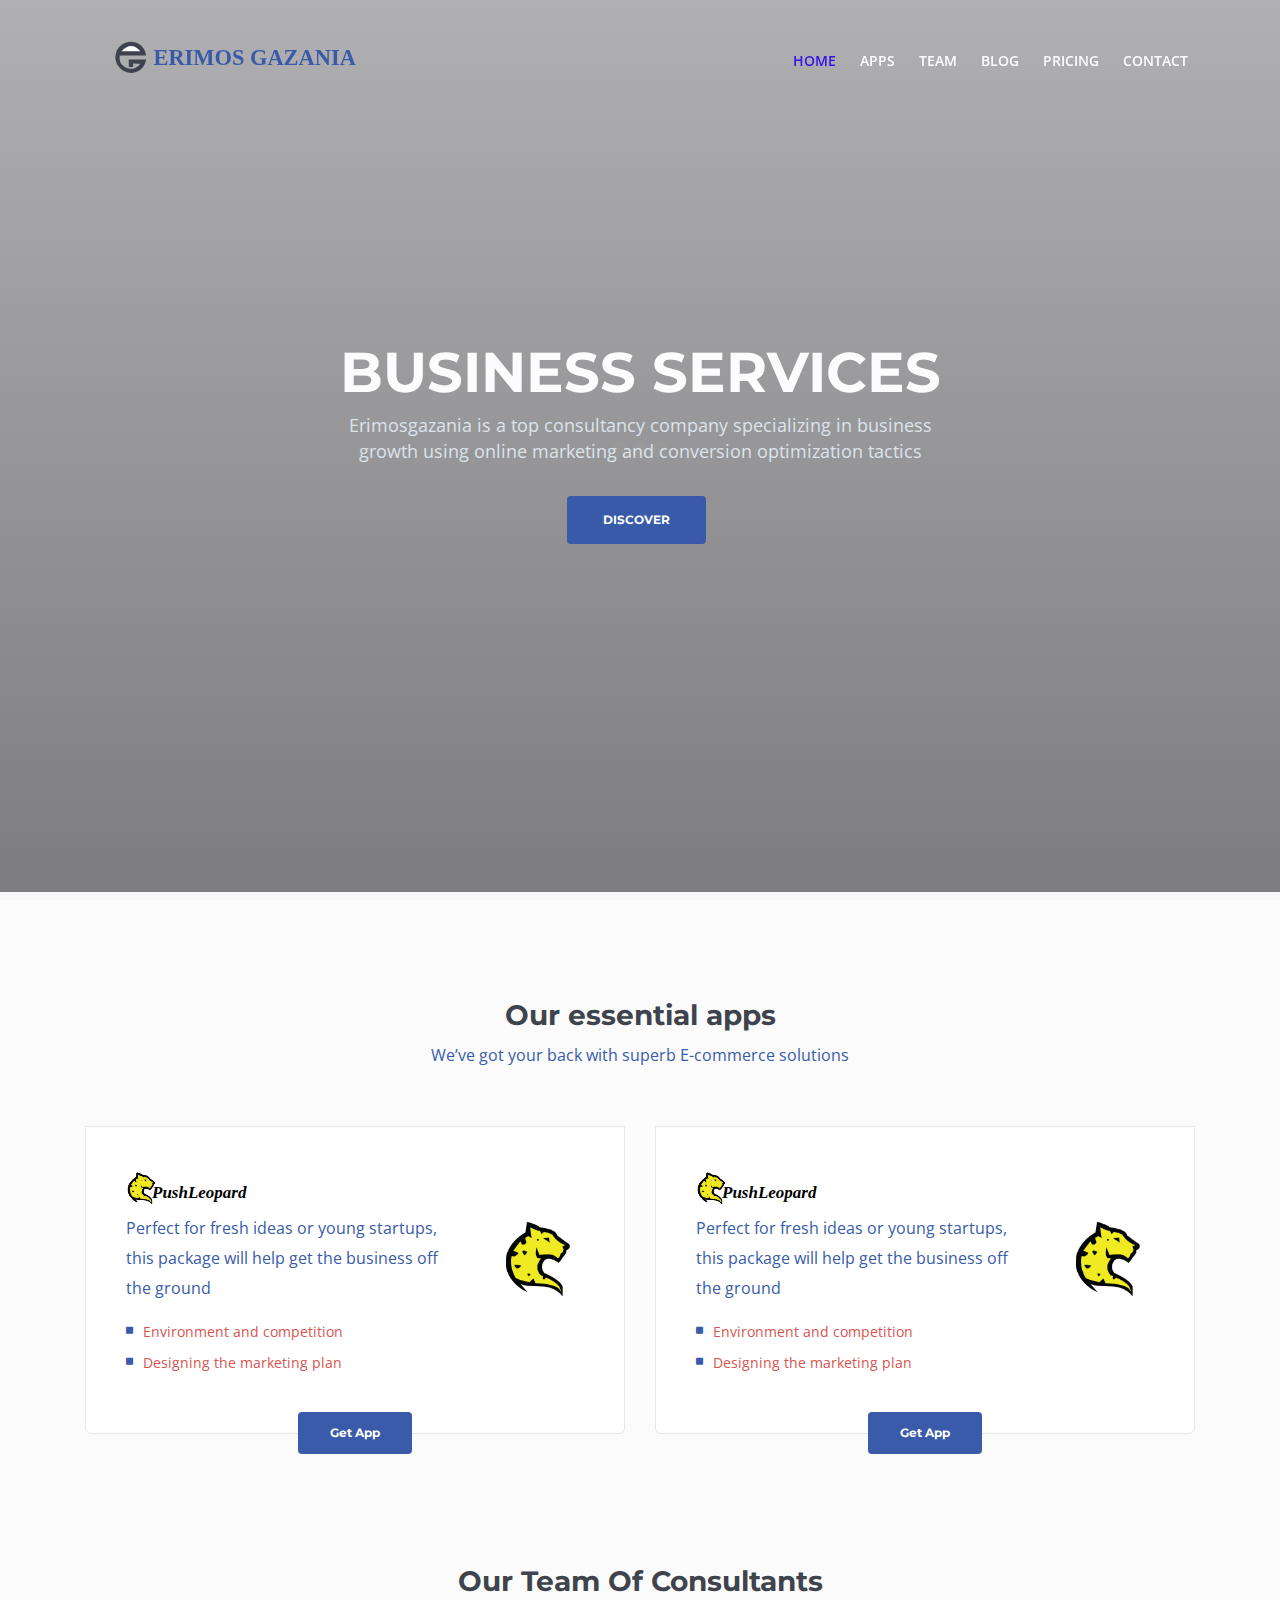
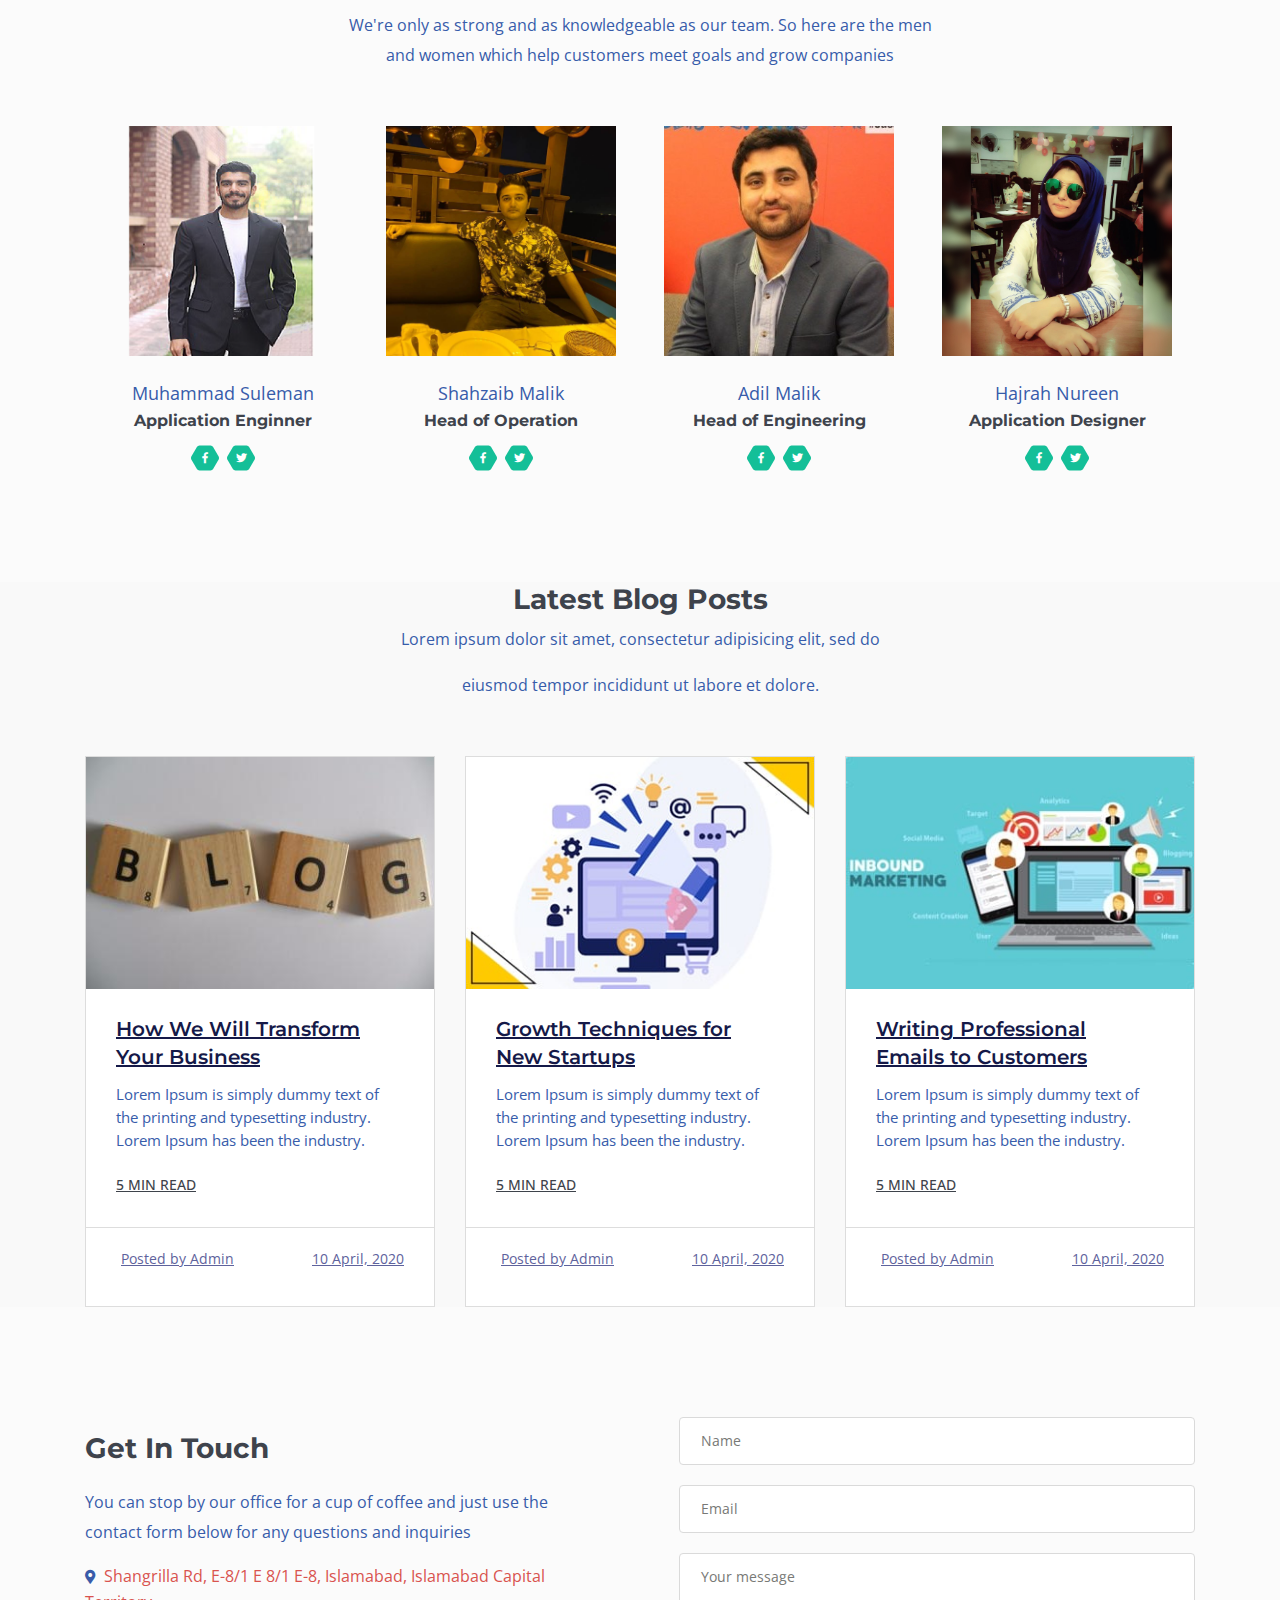
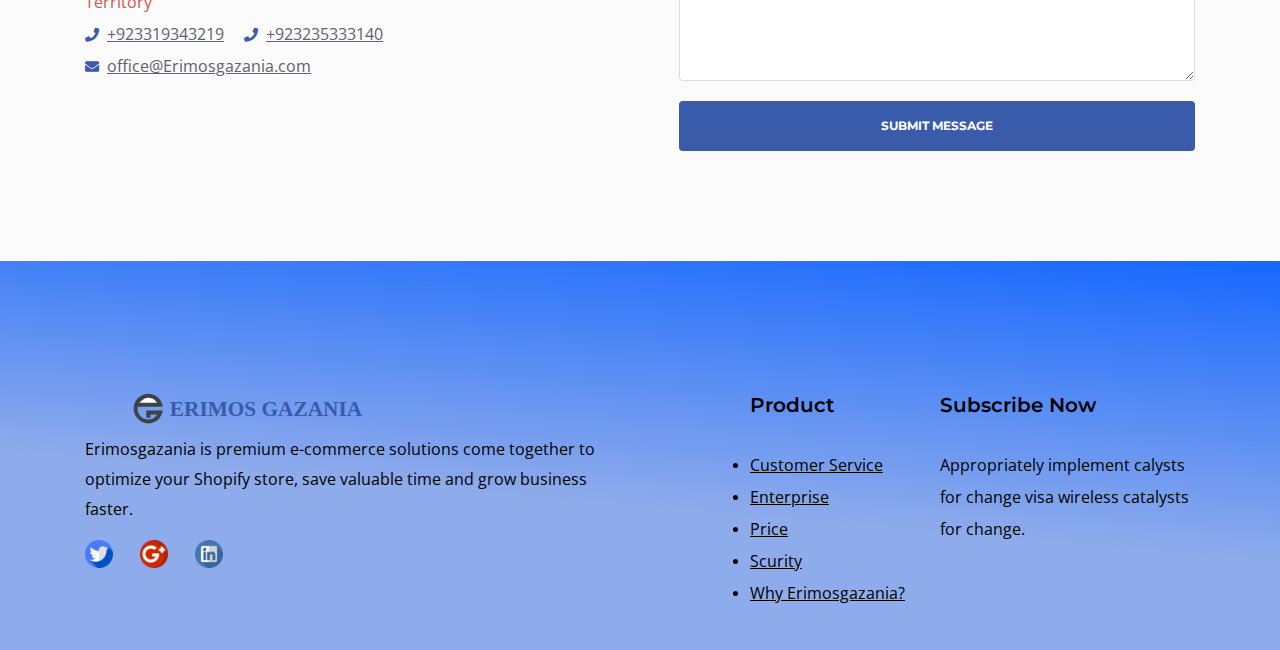
==== index.html @ 31fb03dd "ha" ====
<!DOCTYPE html>
<html lang="en">
<head>
    <meta charset="utf-8">
    <meta name="viewport" content="width=device-width, initial-scale=1, shrink-to-fit=no">
    
    <!-- SEO Meta Tags -->
    <meta name="description" content="Aria is a business focused HTML landing page template built with Bootstrap to help you create lead generation websites for companies and their services.">
    <meta name="author" content="Inovatik">

    <!-- OG Meta Tags to improve the way the post looks when you share the page on LinkedIn, Facebook, Google+ -->
	<meta property="og:site_name" content="" /> <!-- website name -->
	<meta property="og:site" content="" /> <!-- website link -->
	<meta property="og:title" content=""/> <!-- title shown in the actual shared post -->
	<meta property="og:description" content="" /> <!-- description shown in the actual shared post -->
	<meta property="og:image" content="" /> <!-- image link, make sure it's jpg -->
	<meta property="og:url" content="" /> <!-- where do you want your post to link to -->
	<meta property="og:type" content="article" />

    <!-- Website Title -->
    <title>Erimosgazania</title>
    
    <!-- Styles -->
    <link href="https://fonts.googleapis.com/css?family=Montserrat:500,700&display=swap&subset=latin-ext" rel="stylesheet">
    <link href="https://fonts.googleapis.com/css?family=Open+Sans:400,400i,600&display=swap&subset=latin-ext" rel="stylesheet">
    <link href="css/bootstrap.css" rel="stylesheet">
    <link href="css/fontawesome-all.css" rel="stylesheet">
    <link href="css/swiper.css" rel="stylesheet">
	<link href="css/magnific-popup.css" rel="stylesheet">
	<link href="css/styles.css" rel="stylesheet">
	    <!-- Bootstrap CSS -->
        <!-- <link rel="stylesheet" href="Merge/css/bootstrap.min.css"> -->
        <!-- <link rel="stylesheet" href="Merge/css/animate.css"> -->
        <!-- <link rel="stylesheet" href="Merge/css/LineIcons.css"> -->
        <!-- <link rel="stylesheet" href="Merge/css/owl.carousel.css">
        <link rel="stylesheet" href="Merge/css/owl.theme.css">
        <link rel="stylesheet" href="Merge/css/magnific-popup.css">
        <link rel="stylesheet" href="Merge/css/nivo-lightbox.css"> -->
        <!-- <link rel="stylesheet" href="Merge/css/main.css">     -->
        <!-- <link rel="stylesheet" href="Merge/css/responsive.css"> -->
    <!-- Favicon  -->
    <link rel="shortcut icon" href="images/4.png" type="image/png">
    <!-- <link rel="icon" href="images/favicon.png"> -->
</head>
<body data-spy="scroll" data-target=".fixed-top">
    
    <!-- Preloader -->
	<div class="spinner-wrapper">
        <div class="spinner">
            <div class="bounce1"></div>
            <div class="bounce2"></div>
            <div class="bounce3"></div>
        </div>
    </div>
    <!-- end of preloader -->
    

    <!-- Navbar -->
    <nav class="navbar navbar-expand-md navbar-dark navbar-custom fixed-top">
        <!-- Text Logo - Use this if you don't have a graphic logo -->
        <!-- <a class="navbar-brand logo-text page-scroll" href="index.html">Aria</a> -->

        <!-- Image Logo -->
        <a class="navbar-brand "  href="index.html"><img src="images/ui-01.svg" alt="alternative" />
      </a>
        
        <!-- Mobile Menu Toggle Button -->
        <button class="navbar-toggler" type="button" data-toggle="collapse" data-target="#navbarsExampleDefault" aria-controls="navbarsExampleDefault" aria-expanded="false" aria-label="Toggle navigation">
            <span class="navbar-toggler-awesome fas fa-bars"></span>
            <span class="navbar-toggler-awesome fas fa-times"></span>
        </button>
        <!-- end of mobile menu toggle button -->

        <div class="collapse navbar-collapse" id="navbarsExampleDefault">
            <ul class="navbar-nav ml-auto">
                <li class="nav-item">
                    <a class="nav-link page-scroll" href="#header">HOME <span class="sr-only">(current)</span></a>
                </li>
                <li class="nav-item">
                    <a class="nav-link page-scroll" href="#Apps">APPS</a>
                </li>
                <li class="nav-item">
                    <a class="nav-link page-scroll" href="#Team">TEAM</a>
                </li>
                <li class="nav-item">
                    <a class="nav-link page-scroll" href="#blog">BLOG</a>
                </li>
                <li class="nav-item">
                    <a class="nav-link page-scroll" href="#Pricing">PRICING</a>
                </li>
               

                <li class="nav-item">
                    <a class="nav-link page-scroll" href="#contact">CONTACT</a>
                </li>
            </ul>
          
        </div>
    </nav> <!-- end of navbar -->
    <!-- end of navbar -->


    <!-- Header -->
   
    <header id="header" class="header">
        <div class="header-content">
            <div class="container">
                <div class="row">
                    <div class="col-lg-12">
                        <div class="text-container">
                            <h1>BUSINESS <span id="js-rotating"> SERVICES, SOLUTIONS</span></h1>
                            <p class="p-heading p-large">Erimosgazania is a top consultancy company specializing in business growth using online marketing and conversion optimization tactics</p>
                            <a class="btn-solid-lg page-scroll" href="#intro">DISCOVER</a>
                        </div>
                    </div> <!-- end of col -->
                </div> <!-- end of row -->
            </div> <!-- end of container -->
        </div> <!-- end of header-content -->
    </header> <!-- end of header -->
    <!-- end of header -->



   
    <!-- Services -->
    <div id="Pricing" class="cards-2">
        <div class="container">
            <div class="row">
                <div class="col-lg-12">
                    <h2>Our essential apps</h2>
                    <p class="p-heading">We’ve got your back with superb E-commerce solutions</p>
                </div>
              
            </div> <!-- end of row -->
            <div class="row">
                <div class="col-lg-6">
                    
                    <!-- Card -->
                    <div class="card">
                      
                        <div class="card-body">
                                             
        <svg width="140" height="50" id="Layer_1" data-name="Layer 1" xmlns="http://www.w3.org/2000/svg"
        viewBox="0 0 140 40">
        <defs>
          <style>
            .cls-1,
            .cls-2 {
              stroke: #000;
            }

            .cls-1,
            .cls-2,
            .cls-3 {
              stroke-miterlimit: 10;
            }

            .cls-2 {
              fill: none;
            }

            .cls-3 {
              fill: #f1e921;
              stroke: #f1e921;
            }

            .cls-4 {
              fill: #231f20;
            }

            .cls-5 {
              fill: #0e130f;
            }

            .cls-6 {
              font-size: 17px;
              font-family: Poppins-SemiBoldItalic, Poppins;
              font-weight: 600;
              font-style: italic;
            }
          </style>
        </defs>
        <title>logo svg for web</title>
        <path class="cls-1"
          d="M8,30.31l2.93,3.46S3.68,30.84,2.41,23.19l.07-3.46s.4-5.92,8-10.37L11.13,5s4.45,1.27,5.18,2.26c0,0,5,.74,5.06,1.27a2.81,2.81,0,0,1,2,2s4,3.06,4.39,3.2c0,0,2.2,1.26-.46,2.92s-.27,0-.27,0,.8.67-1.33,2.93c0,0-1.33,2.13-1.73,2.13,0,0-3.06-2.4-5.32-1.33a4,4,0,0,0-.53,5.72s8.25,3.46,7.51,6.51v2.86s-2.19-3.32-7.71-3.92l-6.65-.27S8,30.71,8,30.31Z" />
        <path class="cls-1"
          d="M24.83,33.7s.6-3.06-10.25-3.46l-.73-1.93s-1.53.93-1.59,1.53c0,0-5.46-1.06-5.92-1.93,0,0-2.73-4.72-1.53-8.78l.93.2s1.59-.4,1.79-1.59l-2-.93,2.79-3.66.6,1.19a1.61,1.61,0,0,0,2-.93l-.6-1.79L11.66,11l1.39.87-.59-4.46,2.66,1.2,1.19.2L17,10s.4-.07,1-.86c0,0,3.53.86,3.53,1.26a10,10,0,0,0,5.12,4.19l-1.2.47s1.66,1.66-.66,3.06c0,0-.07,1.46-1.13,1.72a5.55,5.55,0,0,0-3.13-1.52s-3.79-.14-4.19.33c0,0-1.6-3.19-1.26-3.79s-1.33,3.19.2,5.12l1.39.06A10.83,10.83,0,0,0,15.32,23v1.6s.73,2.86,2.32,2.79c0,0-.46,1.4.34,1.4,0,0,.2.53.86-.73C18.84,28.05,25.29,30.51,24.83,33.7Z" />
        <path class="cls-2"
          d="M7.92,30.27l2.93,3.46S3.6,30.81,2.34,23.16L2.4,19.7s.4-5.92,8-10.38L11.05,5s4.45,1.26,5.19,2.26c0,0,5,.73,5.05,1.26a2.86,2.86,0,0,1,2,2s4,3.06,4.39,3.19c0,0,2.19,1.27-.47,2.93s-.27,0-.27,0,.8.66-1.33,2.93c0,0-1.33,2.12-1.72,2.12,0,0-3.06-2.39-5.33-1.33A4,4,0,0,0,18,26.08s8.25,3.46,7.52,6.52v2.86s-2.2-3.32-7.72-3.92l-6.65-.27S7.92,30.67,7.92,30.27Z" />
        <path class="cls-3"
          d="M24.75,33.67s.6-3.06-10.24-3.46l-.73-1.93s-1.53.93-1.6,1.53c0,0-5.45-1.07-5.92-1.93,0,0-2.73-4.72-1.53-8.78l.93.2s1.6-.4,1.8-1.6l-2-.93,2.8-3.66.59,1.2a1.61,1.61,0,0,0,2-.93l-.6-1.8,1.33-.66,1.4.86-.6-4.45L15,8.52l1.2.2L17,10s.4-.07,1-.87c0,0,3.52.87,3.52,1.27a10,10,0,0,0,5.12,4.19l-1.2.46s1.67,1.67-.66,3.06c0,0-.07,1.47-1.13,1.73a5.55,5.55,0,0,0-3.13-1.53s-3.79-.13-4.19.33c0,0-1.59-3.19-1.26-3.79s-1.33,3.2.2,5.12l1.4.07A10.93,10.93,0,0,0,15.24,23v1.59s.73,2.86,2.33,2.8c0,0-.47,1.39.33,1.39,0,0,.2.54.86-.73C18.76,28,25.22,30.47,24.75,33.67Z" />
        <path class="cls-4" d="M17.69,11.71s2.46,1.6,2.92,1.87a2.67,2.67,0,0,1-.39-2.07Z" />
        <circle class="cls-5" cx="15.44" cy="12.35" r="0.4" />
        <path class="cls-5" d="M9.88,18.77s.7-.2,1.2-1.5C11.08,17.27,7.59,15.48,9.88,18.77Z" />
        <path class="cls-5" d="M11.66,27.45s.42-.12.72-.9C12.38,26.55,10.3,25.48,11.66,27.45Z" />
        <path class="cls-5" d="M6.91,24.27a2.75,2.75,0,0,0,1.68-1.22S3.67,21.58,6.91,24.27Z" /><text class="cls-6"
          transform="translate(26.02 30.21)">PushLeopard</text>
      </svg>
                      <div class="row">
                          <div class="col-lg-9">
                              <p>Perfect for fresh ideas or young startups, this package will help get the business off the ground</p>
                            <ul class="list-unstyled li-space-lg">
                                <li class="media">
                                    <i class="fas fa-square"></i>
                                    <div class="media-body">Environment and competition</div>
                                </li>
                                <li class="media">
                                    <i class="fas fa-square"></i>
                                    <div class="media-body">Designing the marketing plan</div>
                                </li>
                            </ul>
                           </div>
                          <div class="col-lg-3">
                              <img src="images/3.png"/>
                          </div>
                   
                            
                        </div>
                        </div>
                        <div class="button-container">
                            <a class="btn-solid-reg page-scroll" href="#callMe">Get App</a>
                        </div> <!-- end of button-container -->
                    </div>
                    <!-- end of card -->
                </div>
                <div class="col-lg-6">
                    
                    <!-- Card -->
                    <div class="card">
                      
                        <div class="card-body">
                                             
        <svg width="140" height="50" id="Layer_1" data-name="Layer 1" xmlns="http://www.w3.org/2000/svg"
        viewBox="0 0 140 40">
        <defs>
          <style>
            .cls-1,
            .cls-2 {
              stroke: #000;
            }

            .cls-1,
            .cls-2,
            .cls-3 {
              stroke-miterlimit: 10;
            }

            .cls-2 {
              fill: none;
            }

            .cls-3 {
              fill: #f1e921;
              stroke: #f1e921;
            }

            .cls-4 {
              fill: #231f20;
            }

            .cls-5 {
              fill: #0e130f;
            }

            .cls-6 {
              font-size: 17px;
              font-family: Poppins-SemiBoldItalic, Poppins;
              font-weight: 600;
              font-style: italic;
            }
          </style>
        </defs>
        <title>logo svg for web</title>
        <path class="cls-1"
          d="M8,30.31l2.93,3.46S3.68,30.84,2.41,23.19l.07-3.46s.4-5.92,8-10.37L11.13,5s4.45,1.27,5.18,2.26c0,0,5,.74,5.06,1.27a2.81,2.81,0,0,1,2,2s4,3.06,4.39,3.2c0,0,2.2,1.26-.46,2.92s-.27,0-.27,0,.8.67-1.33,2.93c0,0-1.33,2.13-1.73,2.13,0,0-3.06-2.4-5.32-1.33a4,4,0,0,0-.53,5.72s8.25,3.46,7.51,6.51v2.86s-2.19-3.32-7.71-3.92l-6.65-.27S8,30.71,8,30.31Z" />
        <path class="cls-1"
          d="M24.83,33.7s.6-3.06-10.25-3.46l-.73-1.93s-1.53.93-1.59,1.53c0,0-5.46-1.06-5.92-1.93,0,0-2.73-4.72-1.53-8.78l.93.2s1.59-.4,1.79-1.59l-2-.93,2.79-3.66.6,1.19a1.61,1.61,0,0,0,2-.93l-.6-1.79L11.66,11l1.39.87-.59-4.46,2.66,1.2,1.19.2L17,10s.4-.07,1-.86c0,0,3.53.86,3.53,1.26a10,10,0,0,0,5.12,4.19l-1.2.47s1.66,1.66-.66,3.06c0,0-.07,1.46-1.13,1.72a5.55,5.55,0,0,0-3.13-1.52s-3.79-.14-4.19.33c0,0-1.6-3.19-1.26-3.79s-1.33,3.19.2,5.12l1.39.06A10.83,10.83,0,0,0,15.32,23v1.6s.73,2.86,2.32,2.79c0,0-.46,1.4.34,1.4,0,0,.2.53.86-.73C18.84,28.05,25.29,30.51,24.83,33.7Z" />
        <path class="cls-2"
          d="M7.92,30.27l2.93,3.46S3.6,30.81,2.34,23.16L2.4,19.7s.4-5.92,8-10.38L11.05,5s4.45,1.26,5.19,2.26c0,0,5,.73,5.05,1.26a2.86,2.86,0,0,1,2,2s4,3.06,4.39,3.19c0,0,2.19,1.27-.47,2.93s-.27,0-.27,0,.8.66-1.33,2.93c0,0-1.33,2.12-1.72,2.12,0,0-3.06-2.39-5.33-1.33A4,4,0,0,0,18,26.08s8.25,3.46,7.52,6.52v2.86s-2.2-3.32-7.72-3.92l-6.65-.27S7.92,30.67,7.92,30.27Z" />
        <path class="cls-3"
          d="M24.75,33.67s.6-3.06-10.24-3.46l-.73-1.93s-1.53.93-1.6,1.53c0,0-5.45-1.07-5.92-1.93,0,0-2.73-4.72-1.53-8.78l.93.2s1.6-.4,1.8-1.6l-2-.93,2.8-3.66.59,1.2a1.61,1.61,0,0,0,2-.93l-.6-1.8,1.33-.66,1.4.86-.6-4.45L15,8.52l1.2.2L17,10s.4-.07,1-.87c0,0,3.52.87,3.52,1.27a10,10,0,0,0,5.12,4.19l-1.2.46s1.67,1.67-.66,3.06c0,0-.07,1.47-1.13,1.73a5.55,5.55,0,0,0-3.13-1.53s-3.79-.13-4.19.33c0,0-1.59-3.19-1.26-3.79s-1.33,3.2.2,5.12l1.4.07A10.93,10.93,0,0,0,15.24,23v1.59s.73,2.86,2.33,2.8c0,0-.47,1.39.33,1.39,0,0,.2.54.86-.73C18.76,28,25.22,30.47,24.75,33.67Z" />
        <path class="cls-4" d="M17.69,11.71s2.46,1.6,2.92,1.87a2.67,2.67,0,0,1-.39-2.07Z" />
        <circle class="cls-5" cx="15.44" cy="12.35" r="0.4" />
        <path class="cls-5" d="M9.88,18.77s.7-.2,1.2-1.5C11.08,17.27,7.59,15.48,9.88,18.77Z" />
        <path class="cls-5" d="M11.66,27.45s.42-.12.72-.9C12.38,26.55,10.3,25.48,11.66,27.45Z" />
        <path class="cls-5" d="M6.91,24.27a2.75,2.75,0,0,0,1.68-1.22S3.67,21.58,6.91,24.27Z" /><text class="cls-6"
          transform="translate(26.02 30.21)">PushLeopard</text>
      </svg>
                      <div class="row">
                          <div class="col-lg-9">
                              <p>Perfect for fresh ideas or young startups, this package will help get the business off the ground</p>
                            <ul class="list-unstyled li-space-lg">
                                <li class="media">
                                    <i class="fas fa-square"></i>
                                    <div class="media-body">Environment and competition</div>
                                </li>
                                <li class="media">
                                    <i class="fas fa-square"></i>
                                    <div class="media-body">Designing the marketing plan</div>
                                </li>
                            </ul>
                           </div>
                          <div class="col-lg-3">
                              <img src="images/3.png"/>
                          </div>
                   
                            
                        </div>
                        </div>
                        <div class="button-container">
                            <a class="btn-solid-reg page-scroll" href="#callMe">Get App</a>
                        </div> <!-- end of button-container -->
                    </div>
                    <!-- end of card -->
                </div>    <!-- end of card -->

                   

                </div> <!-- end of col -->
            </div> <!-- end of row -->
        </div> <!-- end of container -->
    </div> <!-- end of cards-2 -->
    <!-- end of services -->
    

 
    <!-- Team -->
    <div class="basic-2" id="Team">
        <div class="container">
            <div class="row">
                <div class="col-lg-12">
                    <h2>Our Team Of Consultants</h2>
                    <p class="p-heading">We're only as strong and as knowledgeable as our team. So here are the men and women which help customers meet goals and grow companies</p>
                </div> <!-- end of col -->
            </div> <!-- end of row -->
            <div class="row">
                <div class="col-lg-12">

                    <!-- Team Member -->
                    <div class="team-member">
                        <div class="image-wrapper">
                            <img class="img-fluid" src="images/slumn-01.png" alt="alternative">
                        </div> <!-- end of image-wrapper -->
                        <p class="p-large">Muhammad Suleman </p>
                        <p class="job-title">Application Enginner</p>
                        <span class="social-icons">
                            <span class="fa-stack">
                                <a href="#your-link">
                                    <span class="hexagon"></span>
                                    <i class="fab fa-facebook-f fa-stack-1x"></i>
                                </a>
                            </span>
                            <span class="fa-stack">
                                <a href="#your-link">
                                    <span class="hexagon"></span>
                                    <i class="fab fa-twitter fa-stack-1x"></i>
                                </a>
                            </span>
                        </span>
                    </div> <!-- end of team-member -->
                    <!-- end of team member -->

                    <!-- Team Member -->
                    <div class="team-member">
                        <div class="image-wrapper">
                            <img class="img-fluid" src="images/shahzaib.jpg" alt="alternative">
                        </div> <!-- end of image wrapper -->
                        <p class="p-large">Shahzaib Malik</p>
                        <p class="job-title">Head of Operation</p>
                        <span class="social-icons">
                            <span class="fa-stack">
                                <a href="#your-link">
                                    <span class="hexagon"></span>
                                    <i class="fab fa-facebook-f fa-stack-1x"></i>
                                </a>
                            </span>
                            <span class="fa-stack">
                                <a href="#your-link">
                                    <span class="hexagon"></span>
                                    <i class="fab fa-twitter fa-stack-1x"></i>
                                </a>
                            </span>
                        </span>
                    </div> <!-- end of team-member -->
                    <!-- end of team member -->

                    <!-- Team Member -->
                    <div class="team-member">
                        <div class="image-wrapper">
                            <img class="img-fluid" src="images/adil.jfif" alt="alternative">
                        </div> <!-- end of image wrapper -->
                        <p class="p-large">Adil Malik</p>
                        <p class="job-title">Head of Engineering</p>
                        <span class="social-icons">
                            <span class="fa-stack">
                                <a href="#your-link">
                                    <span class="hexagon"></span>
                                    <i class="fab fa-facebook-f fa-stack-1x"></i>
                                </a>
                            </span>
                            <span class="fa-stack">
                                <a href="#your-link">
                                    <span class="hexagon"></span>
                                    <i class="fab fa-twitter fa-stack-1x"></i>
                                </a>
                            </span>
                        </span>
                    </div> <!-- end of team-member -->
                    <!-- end of team member -->

                    <!-- Team Member -->
                    <div class="team-member">
                        <div class="image-wrapper">
                            <img class="img-fluid" src="images/hajra4.jpeg" alt="alternative">
                        </div> <!-- end of image wrapper -->
                        <p class="p-large">Hajrah Nureen</p>
                        <p class="job-title">Application Designer</p>
                        <span class="social-icons">
                            <span class="fa-stack">
                                <a href="#your-link">
                                    <span class="hexagon"></span>
                                    <i class="fab fa-facebook-f fa-stack-1x"></i>
                                </a>
                            </span>
                            <span class="fa-stack">
                                <a href="#your-link">
                                    <span class="hexagon"></span>
                                    <i class="fab fa-twitter fa-stack-1x"></i>
                                </a>
                            </span>
                        </span>
                    </div> <!-- end of team-member -->
                    <!-- end of team member -->

                </div> <!-- end of col -->
            </div> <!-- end of row -->
        </div> <!-- end of container -->
    </div> <!-- end of basic-2 -->
    <!-- end of team -->
    <!-- Blog Section -->
    <section id="blog" class="section">
        <!-- Container Starts -->
        <div class="container">
          <!-- Start Row -->
          <div class="row">
            <div class="col-lg-12">
              <div class="blog-text section-header text-center">  
               
                <div>   
                  <h2 >Latest Blog Posts</h2>
                  <div class="p-heading">
                    <p>Lorem ipsum dolor sit amet, consectetur adipisicing elit, sed do</p>  
                    <p>eiusmod tempor incididunt ut labore et dolore.</p>
                  </div>
                </div> 
              </div>
            </div>
          
          </div>
          <!-- End Row -->
          <!-- Start Row -->
          <div class="row">
            <!-- Start Col -->
            <div class="col-lg-4 col-md-6 col-xs-12 blog-item">
              <!-- Blog Item Starts -->
              <div class="blog-item-wrapper">
                <div class="blog-item-img">
                  <a href="single-post.html">
                    <img src="images/3.jpg" class="img-fluid" alt="">
                  </a>             
                </div>
                <div class="blog-item-text"> 
                  <h3><a href="single-post.html">How We Will Transform  <br>Your Business</a></h3>
                  <p>Lorem Ipsum is simply dummy text of the printing and typesetting industry. Lorem Ipsum has been the industry.</p>
                  <a href="" class="read-more">5 Min read</a>
                </div>
                <div class="author">
                  <span class="name"><i class="lni-user"></i><a href="#">Posted by Admin</a></span>
                  <span class="date float-right"><i class="lni-calendar"></i><a href="#">10 April, 2020</a></span>
                </div>
              </div>
              <!-- Blog Item Wrapper Ends-->
            </div>
            <!-- End Col -->
            <!-- Start Col -->
            <div class="col-lg-4 col-md-6 col-xs-12 blog-item">
              <!-- Blog Item Starts -->
              <div class="blog-item-wrapper">
                <div class="blog-item-img">
                  <a href="single-post.html">
                    <img src="images/2.jpg" class="img-fluid" alt="">
                  </a>             
                </div>
                <div class="blog-item-text"> 
                  <h3><a href="single-post.html">Growth Techniques for  <br>New Startups</a></h3>
                  <p>Lorem Ipsum is simply dummy text of the printing and typesetting industry. Lorem Ipsum has been the industry.</p>
                  <a href="" class="read-more">5 Min read</a>
                </div>
                <div class="author">
                  <span class="name"><i class="lni-user"></i><a href="#">Posted by Admin</a></span>
                  <span class="date float-right"><i class="lni-calendar"></i><a href="#">10 April, 2020</a></span>
                </div>
              </div>
              <!-- Blog Item Wrapper Ends-->
            </div>
            <!-- End Col -->
            <!-- Start Col -->
            <div class="col-lg-4 col-md-6 col-xs-12 blog-item">
              <!-- Blog Item Starts -->
              <div class="blog-item-wrapper">
                <div class="blog-item-img">
                  <a href="single-post.html">
                    <img src="images/1.jpg" class="img-fluid" alt="">
                  </a>             
                </div>
                <div class="blog-item-text"> 
                  <h3><a href="single-post.html">Writing Professional <br>Emails to Customers</a></h3>
                  <p>Lorem Ipsum is simply dummy text of the printing and typesetting industry. Lorem Ipsum has been the industry.</p>
                  <a href="" class="read-more">5 Min read</a>
                </div>
                <div class="author">
                  <span class="name"><i class="lni-user"></i><a href="#">Posted by Admin</a></span>
                  <span class="date float-right"><i class="lni-calendar"></i><a href="#">10 April, 2020</a></span>
                </div>
              </div>
              <!-- Blog Item Wrapper Ends-->
            </div>
            <!-- End Col -->
  
          </div>
          <!-- End Row -->
        </div>
      </section>
      <!-- blog Section End -->
  

    <!-- Contact -->
    <div id="contact" class="form-2">
        <div class="container">
            <div class="row">
                <div class="col-lg-6">
                    <div class="text-container">
            
                        <h2>Get In Touch</h2>
                        <p>You can stop by our office for a cup of coffee and just use the contact form below for any questions and inquiries</p>
                        <ul class="list-unstyled li-space-lg">
                            <li class="address"><i class="fas fa-map-marker-alt"></i>Shangrilla Rd, E-8/1 E 8/1 E-8, Islamabad, Islamabad Capital Territory</li>
                            <li><i class="fas fa-phone"></i><a href="tel:003024630820">+923319343219</a></li>
                            <li><i class="fas fa-phone"></i><a href="tel:003024630820">+923235333140</a></li>
                            <li><i class="fas fa-envelope"></i><a href="mailto:office@aria.com">office@Erimosgazania.com</a></li>
                        </ul>
                       
                       
                    </div> <!-- end of text-container -->
                </div> <!-- end of col -->
                <div class="col-lg-6">
                    
                    <!-- Contact Form -->
                    <form id="contactForm" data-toggle="validator" data-focus="false">
                        <div class="form-group">
                            <input type="text" class="form-control-input" id="cname" required>
                            <label class="label-control" for="cname">Name</label>
                            <div class="help-block with-errors"></div>
                        </div>
                        <div class="form-group">
                            <input type="email" class="form-control-input" id="cemail" required>
                            <label class="label-control" for="cemail">Email</label>
                            <div class="help-block with-errors"></div>
                        </div>
                        <div class="form-group">
                            <textarea class="form-control-textarea" id="cmessage" required></textarea>
                            <label class="label-control" for="cmessage">Your message</label>
                            <div class="help-block with-errors"></div>
                        </div>
                  
                        <div class="form-group">
                            <button type="submit" class="form-control-submit-button">SUBMIT MESSAGE</button>
                        </div>
                        <div class="form-message">
                            <div id="cmsgSubmit" class="h3 text-center hidden"></div>
                        </div>
                    </form>
                    <!-- end of contact form -->

                </div> <!-- end of col -->
            </div> <!-- end of row -->
        </div> <!-- end of container -->
    </div> <!-- end of form-2 -->
    <!-- end of contact -->
    <footer>
        <!-- Footer Area Start -->
        <section id="footer-Content">
          <div class="container">
            <!-- Start Row -->
            <div class="row">
  
            <!-- Start Col -->
              <div class="col-lg-6 col-md-6 col-sm-6 col-xs-6 col-mb-12">
                
                <div class="col-lg-7 col-md-6 col-sm-6 col-xs-6 col-mb-12"> 
                      <img src="images/ui-01.svg" alt="">
                    </div>
              
            
                 <p style="color: rgb(0, 0, 0);">Erimosgazania is premium e-commerce solutions come together to optimize your Shopify store, save valuable time and grow business faster.</p>
                 <div class="row ">
                  <div class="col-lg-2 col-md-2 col-sm-2 col-xs-2 col-mb-2 ">  
                           <img src='login/twitter.png'  style="width: 28px;"></div>
                           <div class="col-lg-2 col-md-2 col-sm-2 col-xs-2 col-mb-2 fotstep">  
                 <img src='login/google-plus.png' style="width: 28px;" ></div>
                 <div class="col-lg-2 col-md-2 col-sm-2 col-xs-2 col-mb-2 fotstep">  
                 <img src='login/linkedin (1).png' style="width: 28px;" ></div>
 
                 </div>
              </div>
         
             
               <!-- End Col -->
                <!-- Start Col -->
              
               <!-- End Col -->
                <!-- Start Col -->
                <div class="col-lg-1 col-md-6 col-sm-6 col-xs-6 col-mb-12"></div>
              <div class="col-lg-2 col-md-6 col-sm-6 col-xs-6 col-mb-12">
                <div class="widget">
                  <h3 class="block-title">Product</h3>
                  <ul class="menu" >
                    <li ><a href="#" >Customer Service</a></li>
                    <li><a href="#">Enterprise</a></li>
                    <li><a href="#">Price</a></li>
                    <li><a href="#">Scurity</a></li>
                    <li><a href="#">Why Erimosgazania?</a></li>
                  </ul>
                </div>
              </div>
               <div class="col-lg-3 col-md-6 col-sm-6 col-xs-6 col-mb-12">
                <div class="widget">
                  <h3 class="block-title">Subscribe Now</h3>
                  <p>Appropriately implement calysts for change visa wireless catalysts for change. </p>
                  
                </div>
              </div>
              <!-- End Col -->
            </div>
            <!-- End Row -->
          </div>
        <br/>
        </section>
        <!-- Footer area End -->
        
      </footer>
      <!-- Footer Section End --> 
   <!-- Go To Top Link -->
   <a href="#" class="back-to-top">
    <i class="lni-chevron-up"></i>
  </a> 
  
    
    	
    <!-- Scripts -->
    <script src="js/jquery.min.js"></script> <!-- jQuery for Bootstrap's JavaScript plugins -->
    <script src="js/popper.min.js"></script> <!-- Popper tooltip library for Bootstrap -->
    <script src="js/bootstrap.min.js"></script> <!-- Bootstrap framework -->
    <script src="js/jquery.easing.min.js"></script> <!-- jQuery Easing for smooth scrolling between anchors -->
    <script src="js/swiper.min.js"></script> <!-- Swiper for image and text sliders -->
    <script src="js/jquery.magnific-popup.js"></script> <!-- Magnific Popup for lightboxes -->
    <script src="js/morphext.min.js"></script> <!-- Morphtext rotating text in the header -->
    <script src="js/isotope.pkgd.min.js"></script> <!-- Isotope for filter -->
    <script src="js/validator.min.js"></script> <!-- Validator.js - Bootstrap plugin that validates forms -->
    <script src="js/scripts.js"></script> <!-- Custom scripts -->
<!-- 

    <script src="Merge/jquery-min.js"></script>
    <script src="Merge/popper.min.js"></script>
    <script src="Merge/bootstrap.min.js"></script>
    <script src="Merge/owl.carousel.js"></script>      
    <script src="Merge/jquery.nav.js"></script>    
    <script src="Merge/scrolling-nav.js"></script>    
    <script src="Merge/jquery.easing.min.js"></script>     
    <script src="Merge/nivo-lightbox.js"></script>     
    <script src="Merge/jquery.magnific-popup.min.js"></script>     
    <script src="Merge/form-validator.min.js"></script>
    <script src="Merge/contact-form-script.js"></script>   
    <script src="Merge/main.js"></script> -->
</body>
</html>
---- css/styles.css ----
/* Template: Aria - Business HTML Landing Page Template
   Author: Inovatik
   Created: Jul 2019
   Description: Master CSS file
*/

/*****************************************
Table Of Contents:

01. General Styles
02. Preloader
03. Navigation
04. Header
05. Intro
06. Description
07. Services
08. Details 1
09. Details 2
10. Testimonials
11. Call Me
12. Projects
13. Project Lightboxes
14. Team
15. About
16. Contact
17. Footer
18. Copyright
19. Back To Top Button
20. Extra Pages
21. Media Queries
******************************************/

/*****************************************
Colors:

- Backgrounds - light gray #fbfbfb
- Background - dark blue #153e52
- Backgrounds navbar, footer - dark gray #113448
- Buttons, bullets, icons - green #395BA9
- Headings text - black #484a46
- Body text - gray #787976
- Body text - light gray #dfe5ec
******************************************/


/******************************/
/*     01. General Styles     */
/******************************/
.carousel-inner > .item > img,
.carousel-inner > .item > a > img {
  width: 70%;
  margin: auto;
}
body,
html {
    width: 100%;
	height: 100%;
}

body, p {
	color: #787976; 
	font: 400 1rem/1.5625rem "Open Sans", sans-serif;
}

.p-large {
	font: 400 1.125rem/1.625rem "Open Sans", sans-serif;
}

.p-small {
	font: 400 0.875rem/1.375rem "Open Sans", sans-serif;
}

.p-heading {
	margin-bottom: 3.5rem;
	text-align: center;
}

.li-space-lg li {
	margin-bottom: 0.375rem;
}

.indent {
	padding-left: 1.25rem;
}

h1 {
	color: #3E434C;
	font: 700 2.5rem/3rem "Montserrat", sans-serif;
}

h2 {
	color: #3E434C;
	font: 700 1.75rem/2.125rem "Montserrat", sans-serif;
}

h3 {
	color: #3E434C;
	font: 700 1.375rem/1.75rem "Montserrat", sans-serif;
}

h4 {
	color: #3E434C;
	font: 700 1.25rem/1.625rem "Montserrat", sans-serif;
}

h5 {
	color: #3E434C;
	font: 700 1.125rem/1.5rem "Montserrat", sans-serif;
}

h6 {
	color: #3E434C;
	font: 700 1rem/1.375rem "Montserrat", sans-serif;
}

a {
	color: #787976;
	text-decoration: underline;
}

a:hover {
	color: #787976;
	text-decoration: underline;
}

a.green {
	color: #395BA9;
}

a.white,
.white {
	color: #dfe5ec;
}

.testimonial-text {
	font-style: italic;
}

.testimonial-author {
	font: 700 1rem/1.375rem "Montserrat", sans-serif;
}

strong {
	color: #3E434C;
}

.section-title {
	color:#395BA9 ;
	font: 500 0.8125rem/1.125rem "Montserrat", sans-serif;
}

.btn-solid-reg {
	display: inline-block;
	padding: 1.1875rem 1.875rem 1.1875rem 1.875rem;
	border: 0.125rem solid #395BA9;
	border-radius: 0.25rem;
	background-color: #395BA9;
	color: #fff;
	font: 700 0.75rem/0 "Montserrat", sans-serif;
	text-decoration: none;
	transition: all 0.2s;
}


.btn-solid-reg:hover {
	background-color: transparent;
	color:#395BA9;
	text-decoration: none;
}

.btn-solid-lg {
	display: inline-block;
	padding: 1.375rem 2.125rem 1.375rem 2.125rem;
	border: 0.125rem solid #395BA9;
	border-radius: 0.25rem;
	background-color: #395BA9;
	color: #fff;
	font: 700 0.75rem/0 "Montserrat", sans-serif;
	text-decoration: none;
	transition: all 0.2s;
}

.btn-solid-lg:hover {
	background-color: transparent;
	color: #395BA9;
	text-decoration: none;
}

.btn-outline-reg {
	display: inline-block;
	padding: 1.1875rem 1.875rem 1.1875rem 1.875rem;
	border: 0.125rem solid #787976;
	border-radius: 0.25rem;
	background-color: transparent;
	color: #787976;
	font: 700 0.75rem/0 "Montserrat", sans-serif;
	text-decoration: none;
	transition: all 0.2s;
}

.btn-outline-reg:hover {
	background-color: #787976;
	color: #fff;
	text-decoration: none;
}

.btn-outline-lg {
	display: inline-block;
	padding: 1.375rem 2.125rem 1.375rem 2.125rem;
	border: 0.125rem solid #787976;
	border-radius: 0.25rem;
	background-color: transparent;
	color: #787976;
	font: 700 0.75rem/0 "Montserrat", sans-serif;
	text-decoration: none;
	transition: all 0.2s;
}

.btn-outline-lg:hover {
	background-color: #787976;
	color: #fff;
	text-decoration: none;
}

.btn-outline-sm {
	display: inline-block;
	padding: 1rem 1.625rem 0.9375rem 1.625rem;
	border: 0.125rem solid #787976;
	border-radius: 0.25rem;
	background-color: transparent;
	color: #787976;
	font: 700 0.75rem/0 "Montserrat", sans-serif;
	text-decoration: none;
	transition: all 0.2s;
}

.btn-outline-sm:hover {
	background-color: #787976;
	color: #fff;
	text-decoration: none;
}

.form-group {
	position: relative;
	margin-bottom: 1.25rem;
}

.form-group.has-error.has-danger {
	margin-bottom: 0.625rem;
}

.form-group.has-error.has-danger .help-block.with-errors ul {
	margin-top: 0.375rem;
}

.label-control {
	position: absolute;
	top: 0.8125rem;
	left: 1.375rem;
	color: #787976;
	opacity: 1;
	font: 400 0.875rem/1.375rem "Open Sans", sans-serif;
	cursor: text;
	transition: all 0.2s ease;
}

/* IE10+ hack to solve lower label text position compared to the rest of the browsers */
@media screen and (-ms-high-contrast: active), screen and (-ms-high-contrast: none) {  
	.label-control {
		top: 0.9375rem;
	}
}

.form-control-input:focus + .label-control,
.form-control-input.notEmpty + .label-control,
.form-control-textarea:focus + .label-control,
.form-control-textarea.notEmpty + .label-control {
	top: 0.125rem;
	opacity: 1;
	font-size: 0.75rem;
	font-weight: 500;
}

.form-control-input,
.form-control-select {
	display: block; /* needed for proper display of the label in Firefox, IE, Edge */
	width: 100%;
	padding-top: 1.25rem;
	padding-bottom: 0.25rem;
	padding-left: 1.3125rem;
	border: 1px solid #dadada;
	border-radius: 0.25rem;
	background-color: #fff;
	color: #787976;
	font: 400 0.875rem/1.375rem "Open Sans", sans-serif;
	transition: all 0.2s;
	-webkit-appearance: none; /* removes inner shadow on form inputs on ios safari */
}

.form-control-select {
	padding-top: 0.5rem;
	padding-bottom: 0.5rem;
	height: 3rem;
}

/* IE10+ hack to solve lower label text position compared to the rest of the browsers */
@media screen and (-ms-high-contrast: active), screen and (-ms-high-contrast: none) {  
	.form-control-input {
		padding-top: 1.25rem;
		padding-bottom: 0.75rem;
		line-height: 1.75rem;
	}

	.form-control-select {
		padding-top: 0.875rem;
		padding-bottom: 0.75rem;
		height: 3.125rem;
		line-height: 2.125rem;
	}
}

select {
    /* you should keep these first rules in place to maintain cross-browser behavior */
    -webkit-appearance: none;
	-moz-appearance: none;
	-ms-appearance: none;
    -o-appearance: none;
    appearance: none;
    background-image: url('../images/down-arrow.png');
    background-position: 96% 50%;
    background-repeat: no-repeat;
    outline: none;
}

select::-ms-expand {
    display: none; /* removes the ugly default down arrow on select form field in IE11 */
}

.form-control-textarea {
	display: block; /* used to eliminate a bottom gap difference between Chrome and IE/FF */
	width: 100%;
	height: 8rem; /* used instead of html rows to normalize height between Chrome and IE/FF */
	padding-top: 1.25rem;
	padding-left: 1.3125rem;
	border: 1px solid #dadada;
	border-radius: 0.25rem;
	background-color: #fff;
	color: #787976;
	font: 400 1rem/1.5625rem "Open Sans", sans-serif;
	transition: all 0.2s;
}

.form-control-input:focus,
.form-control-select:focus,
.form-control-textarea:focus {
	border: 1px solid #a1a1a1;
	outline: none; /* Removes blue border on focus */
}

.form-control-input:hover,
.form-control-select:hover,
.form-control-textarea:hover {
	border: 1px solid #a1a1a1;
}

.checkbox {
	font: 400 0.875rem/1.375rem "Open Sans", sans-serif;
}

input[type='checkbox'] {
	vertical-align: -15%;
	margin-right: 0.375rem;
}

/* IE10+ hack to raise checkbox field position compared to the rest of the browsers */
@media screen and (-ms-high-contrast: active), screen and (-ms-high-contrast: none) {  
	input[type='checkbox'] {
		vertical-align: -9%;
	}
}

.form-control-submit-button {
	display: inline-block;
	width: 100%;
	height: 3.125rem;
	border: 0.125rem solid #395BA9;
	border-radius: 0.25rem;
	background-color: #395BA9;
	color: #fff;
	font: 700 0.75rem/1.75rem "Montserrat", sans-serif;
	cursor: pointer;
	transition: all 0.2s;
}

.form-control-submit-button:hover {
	background-color: transparent;
	color: #395BA9;
}

/* Form Success And Error Message Formatting */
#lmsgSubmit.h3.text-center.tada.animated,
#cmsgSubmit.h3.text-center.tada.animated,
#pmsgSubmit.h3.text-center.tada.animated,
#lmsgSubmit.h3.text-center,
#cmsgSubmit.h3.text-center,
#pmsgSubmit.h3.text-center {
	display: block;
	margin-bottom: 0;
	color: #b93636;
	font: 400 1.125rem/1rem "Open Sans", sans-serif;
}

.help-block.with-errors .list-unstyled {
	color: #787976;
	font-size: 0.75rem;
	line-height: 1.125rem;
	text-align: left;
}

.help-block.with-errors ul {
	margin-bottom: 0;
}
/* end of form success and error message formatting */

/* Form Success And Error Message Animation - Animate.css */
@-webkit-keyframes tada {
	from {
		-webkit-transform: scale3d(1, 1, 1);
		-ms-transform: scale3d(1, 1, 1);
		transform: scale3d(1, 1, 1);
	}
	10%, 20% {
		-webkit-transform: scale3d(.9, .9, .9) rotate3d(0, 0, 1, -3deg);
		-ms-transform: scale3d(.9, .9, .9) rotate3d(0, 0, 1, -3deg);
		transform: scale3d(.9, .9, .9) rotate3d(0, 0, 1, -3deg);
	}
	30%, 50%, 70%, 90% {
		-webkit-transform: scale3d(1.1, 1.1, 1.1) rotate3d(0, 0, 1, 3deg);
		-ms-transform: scale3d(1.1, 1.1, 1.1) rotate3d(0, 0, 1, 3deg);
		transform: scale3d(1.1, 1.1, 1.1) rotate3d(0, 0, 1, 3deg);
	}
	40%, 60%, 80% {
		-webkit-transform: scale3d(1.1, 1.1, 1.1) rotate3d(0, 0, 1, -3deg);
		-ms-transform: scale3d(1.1, 1.1, 1.1) rotate3d(0, 0, 1, -3deg);
		transform: scale3d(1.1, 1.1, 1.1) rotate3d(0, 0, 1, -3deg);
	}
	to {
		-webkit-transform: scale3d(1, 1, 1);
		-ms-transform: scale3d(1, 1, 1);
		transform: scale3d(1, 1, 1);
	}
}

@keyframes tada {
	from {
		-webkit-transform: scale3d(1, 1, 1);
		-ms-transform: scale3d(1, 1, 1);
		transform: scale3d(1, 1, 1);
	}
	10%, 20% {
		-webkit-transform: scale3d(.9, .9, .9) rotate3d(0, 0, 1, -3deg);
		-ms-transform: scale3d(.9, .9, .9) rotate3d(0, 0, 1, -3deg);
		transform: scale3d(.9, .9, .9) rotate3d(0, 0, 1, -3deg);
	}
	30%, 50%, 70%, 90% {
		-webkit-transform: scale3d(1.1, 1.1, 1.1) rotate3d(0, 0, 1, 3deg);
		-ms-transform: scale3d(1.1, 1.1, 1.1) rotate3d(0, 0, 1, 3deg);
		transform: scale3d(1.1, 1.1, 1.1) rotate3d(0, 0, 1, 3deg);
	}
	40%, 60%, 80% {
		-webkit-transform: scale3d(1.1, 1.1, 1.1) rotate3d(0, 0, 1, -3deg);
		-ms-transform: scale3d(1.1, 1.1, 1.1) rotate3d(0, 0, 1, -3deg);
		transform: scale3d(1.1, 1.1, 1.1) rotate3d(0, 0, 1, -3deg);
	}
	to {
		-webkit-transform: scale3d(1, 1, 1);
		-ms-transform: scale3d(1, 1, 1);
		transform: scale3d(1, 1, 1);
	}
}

.tada {
	-webkit-animation-name: tada;
	animation-name: tada;
}

.animated {
	-webkit-animation-duration: 1s;
	animation-duration: 1s;
	-webkit-animation-fill-mode: both;
	animation-fill-mode: both;
}
/* end of form success and error message animation - Animate.css */

/* Fade-move Animation For Lightbox - Magnific Popup */
/* at start */
.my-mfp-slide-bottom .zoom-anim-dialog {
	opacity: 0;
	transition: all 0.2s ease-out;
	-webkit-transform: translateY(-1.25rem) perspective(37.5rem) rotateX(10deg);
	-ms-transform: translateY(-1.25rem) perspective(37.5rem) rotateX(10deg);
	transform: translateY(-1.25rem) perspective(37.5rem) rotateX(10deg);
}

/* animate in */
.my-mfp-slide-bottom.mfp-ready .zoom-anim-dialog {
	opacity: 1;
	-webkit-transform: translateY(0) perspective(37.5rem) rotateX(0); 
	-ms-transform: translateY(0) perspective(37.5rem) rotateX(0); 
	transform: translateY(0) perspective(37.5rem) rotateX(0); 
}

/* animate out */
.my-mfp-slide-bottom.mfp-removing .zoom-anim-dialog {
	opacity: 0;
	-webkit-transform: translateY(-0.625rem) perspective(37.5rem) rotateX(10deg); 
	-ms-transform: translateY(-0.625rem) perspective(37.5rem) rotateX(10deg); 
	transform: translateY(-0.625rem) perspective(37.5rem) rotateX(10deg); 
}

/* dark overlay, start state */
.my-mfp-slide-bottom.mfp-bg {
	opacity: 0;
	transition: opacity 0.2s ease-out;
}

/* animate in */
.my-mfp-slide-bottom.mfp-ready.mfp-bg {
	opacity: 0.8;
}
/* animate out */
.my-mfp-slide-bottom.mfp-removing.mfp-bg {
	opacity: 0;
}
/* end of fade-move animation for lightbox - magnific popup */

/* Fade Animation For Image Slider - Magnific Popup */
@-webkit-keyframes fadeIn {
	from {
		opacity: 0;
	}
	to {
		opacity: 1;
	}
}

@keyframes fadeIn {
	from {
		opacity: 0;
	}
	to {
		opacity: 1;
	}
}

.fadeIn {
	-webkit-animation: fadeIn 0.6s;
	animation: fadeIn 0.6s;
}

@-webkit-keyframes fadeOut {
	from {
		opacity: 1;
	}
	to {
		opacity: 0;
	}
}

@keyframes fadeOut {
	from {
		opacity: 1;
	}
	to {
		opacity: 0;
	}
}

.fadeOut {
	-webkit-animation: fadeOut 0.8s;
	animation: fadeOut 0.8s;
}
/* end of fade animation for image slider - magnific popup */


/*************************/
/*     02. Preloader     */
/*************************/
.spinner-wrapper {
	position: fixed;
	z-index: 999999;
	top: 0;
	right: 0;
	bottom: 0;
	left: 0;
	background: #395BA9;
}

.spinner {
	position: absolute;
	top: 50%; /* centers the loading animation vertically one the screen */
	left: 50%; /* centers the loading animation horizontally one the screen */
	width: 3.75rem;
	height: 1.25rem;
	margin: -0.625rem 0 0 -1.875rem; /* is width and height divided by two */ 
	text-align: center;
}

.spinner > div {
	display: inline-block;
	width: 1rem;
	height: 1rem;
	border-radius: 100%;
	background-color: #fff;
	-webkit-animation: sk-bouncedelay 1.4s infinite ease-in-out both;
	animation: sk-bouncedelay 1.4s infinite ease-in-out both;
}

.spinner .bounce1 {
	-webkit-animation-delay: -0.32s;
	animation-delay: -0.32s;
}

.spinner .bounce2 {
	-webkit-animation-delay: -0.16s;
	animation-delay: -0.16s;
}

@-webkit-keyframes sk-bouncedelay {
	0%, 80%, 100% { -webkit-transform: scale(0); }
	40% { -webkit-transform: scale(1.0); }
}

@keyframes sk-bouncedelay {
	0%, 80%, 100% { 
		-webkit-transform: scale(0);
		-ms-transform: scale(0);
		transform: scale(0);
	} 40% { 
		-webkit-transform: scale(1.0);
		-ms-transform: scale(1.0);
		transform: scale(1.0);
	}
}


/**************************/
/*     03. Navigation     */
/**************************/
.navbar-custom {
	padding-top: 0.375rem;
	padding-bottom: 0.375rem;
	background-color: #113448;
	box-shadow: 0 0.0625rem 0.375rem 0 rgba(0, 0, 0, 0.1);
	font: 600 0.875rem/0.875rem "Open Sans", sans-serif;
	transition: all 0.2s;
}

.navbar-custom .navbar-brand {
	font-size: 0;
}

.navbar-custom .navbar-brand.logo-image img {
    width: 7.0625rem;
	height: 2rem;
	-webkit-backface-visibility: hidden;
}

.navbar-custom .navbar-brand.logo-text {
	margin-top: 0.25rem;
	margin-bottom: 0.25rem;
	font: 700 2.25rem/1.5rem "Montserrat", sans-serif;
	color: #fff;
	text-decoration: none;
}

.navbar-custom .navbar-nav {
	margin-top: 0.75rem;
	margin-bottom: 0.5rem;
}

.navbar-custom .nav-item .nav-link {
	padding: 0.625rem 0.75rem 0.625rem 0.75rem;
	color: #fff;
	text-decoration: none;
	transition: all 0.2s ease;
}

.navbar-custom .nav-item .nav-link:hover,
.navbar-custom .nav-item .nav-link.active {
	color: #395BA9;
}

/* Dropdown Menu */
.navbar-custom .dropdown:hover > .dropdown-menu {
	display: block; /* this makes the dropdown menu stay open while hovering it */
	min-width: auto;
	animation: fadeDropdown 0.2s; /* required for the fade animation */
}

@keyframes fadeDropdown {
    0% {
        opacity: 0;
    }

    100% {
        opacity: 1;
    }
}

.navbar-custom .dropdown-toggle:focus { /* removes dropdown outline on focus  */
	outline: 0;
}

.navbar-custom .dropdown-menu {
	margin-top: 0;
	border: none;
	border-radius: 0.25rem;
	background-color: #113448;
}

.navbar-custom .dropdown-item {
	color: #fff;
	text-decoration: none;
}

.navbar-custom .dropdown-item:hover {
	background-color: #113448;
}

.navbar-custom .dropdown-item .item-text {
	font: 600 0.875rem/0.875rem "Open Sans", sans-serif;
}

.navbar-custom .dropdown-item:hover .item-text {
	color: #395BA9;
}

.navbar-custom .dropdown-items-divide-hr {
	width: 100%;
	height: 1px;
	margin: 0.75rem auto 0.75rem auto;
	border: none;
	background-color: #b5bcc4;
	opacity: 0.2;
}
/* end of dropdown menu */

.navbar-custom .social-icons {
	display: none;
}

.navbar-custom .navbar-toggler {
	border: none;
	color: #fff;
	font-size: 2rem;
}

.navbar-custom button[aria-expanded='false'] .navbar-toggler-awesome.fas.fa-times{
	display: none;
}

.navbar-custom button[aria-expanded='false'] .navbar-toggler-awesome.fas.fa-bars{
	display: inline-block;
}

.navbar-custom button[aria-expanded='true'] .navbar-toggler-awesome.fas.fa-bars{
	display: none;
}

.navbar-custom button[aria-expanded='true'] .navbar-toggler-awesome.fas.fa-times{
	display: inline-block;
	margin-right: 0.125rem;
}


/*********************/
/*    04. Header     */
/*********************/
.header {
	background: linear-gradient(rgba(0, 0, 0, 0.3), rgba(0, 0, 0, 0.5)), url('../images/erimos.gif') center center no-repeat;
	background-size: cover;
}

.header .header-content {
	padding-top: 8rem;
	padding-bottom: 2.125rem;
	text-align: center;
}

.header .text-container {
	margin-bottom: 3rem;
}

.header h1 {
	margin-bottom: 0.5rem;
	color: #fff;
}

.header .p-large {
	margin-bottom: 2rem;
	color: #dfe5ec;
}

.header .btn-solid-lg {
	margin-right: 0.5rem;
	margin-bottom: 1.25rem;
}


/*********************/
/*     05. Intro     */
/*********************/
.basic-1 {
	padding-top: 6.5rem;
	padding-bottom: 3rem;
}

.basic-1 .text-container {
	margin-bottom: 3rem;
}

.basic-1 .section-title {
	margin-bottom: 0.5rem;
}

.basic-1 h2 {
	margin-bottom: 1.375rem;
}

.basic-1 .testimonial-author {
	color: #3E434C;
}

/* Hover Animation */
.basic-1 .image-container {
	overflow: hidden;
	border-radius: 0.25rem;
}

.basic-1 .image-container img {
	margin: 0;
	border-radius: 0.25rem;
	transition: all 0.3s;
}

.basic-1 .image-container:hover img {
	-moz-transform: scale(1.15);
	-webkit-transform: scale(1.15);
	transform: scale(1.15);
} 
/* end of hover animation */


/***************************/
/*     06. Description     */
/***************************/
.cards-1 {
	padding-top: 3rem;
	padding-bottom: 2.875rem;
}

.cards-1 .card {
	margin-bottom: 2.5rem;
	border: none;
	text-align: center;
}

.cards-1 .fa-stack {
	width: 6rem;
	height: 6rem;
	margin-right: auto;
	margin-bottom: 1rem;
	margin-left: auto;
	line-height: 6rem;
	text-align: left;
}

.cards-1 .fa-stack .hexagon {
	position: absolute;
	width: 6rem;
	height: 6rem;
	background: url('../images/hexagon-green.svg') center center no-repeat;
	background-size: 6rem 6rem;
}

.cards-1 .fa-stack-1x {
	color: #fff;
	font-size: 2rem;
}

.cards-1 .card-body {
	padding: 0;
}

.cards-1 .card-title {
	margin-bottom: 0.625rem;
}


/************************/
/*     07. Services     */
/************************/
.cards-2 {
	padding-top: 6.625rem;	
	padding-bottom: 1.25rem;	
	background-color: #fbfbfb;
}

.cards-2 .section-title {
	margin-bottom: 0.5rem;
	text-align: center;
}

.cards-2 h2 {

	text-align: center;
}

.cards-2 .card {
	margin-bottom: 5.625rem;
	border: none;
	background-color: transparent;
}

.cards-2 .card-image img {
	border-top-left-radius: 0.375rem;
	border-top-right-radius: 0.375rem;
}

.cards-2 .card-body {
	padding: 2.25rem 2rem 2.125rem 2rem;
	border: 1px solid #ebe8e8;
	border-bottom-left-radius: 0.375rem;
	border-bottom-right-radius: 0.375rem;
	background-color: #fff;
}

.cards-2 h3 {
	margin-bottom: 0.75rem;
	text-align: center;
}

.cards-2 .list-unstyled {
	margin-bottom: 1.5rem;
}

.cards-2 .list-unstyled .fas {
	color: #395BA9;
	font-size: 0.5rem;
	line-height: 1.375rem;
}

.cards-2 .list-unstyled .media-body {
	margin-left: 0.625rem;
}

.cards-2 .price {
	margin-bottom: 0.25rem;
	color: #3E434C;
	font: 700 1rem/1.5rem "Montserrat", sans-serif;
	text-align: center;
}

.cards-2 .price span {
	color: #395BA9;
}

.cards-2 .button-container {
	margin-top: -1.375rem;
	text-align: center;
}

.cards-2 .btn-solid-reg:hover {
	background-color: #fff;
}


/*************************/
/*     08. Details 1     */
/*************************/
.accordion .area-1 {
	height: 27rem;
	background: url('../images/details-1-background.jpg') center center no-repeat;
	background-size: cover;
}

.accordion .accordion-container {
	max-width: 90%;
	margin-right: auto;
	margin-left: auto;
	padding-top: 6.375rem;
	padding-bottom: 1.5rem;
}

.accordion h2 {
	margin-bottom: 1.625rem;
}

.accordion .item {
	margin-bottom: 2rem;
}

.accordion h4 {
	margin-bottom: 0;
}

.accordion span[aria-expanded="true"] .circle-numbering,
.accordion span[aria-expanded="false"] .circle-numbering {
	display: inline-block;
	width: 2.25rem;
	height: 2.25rem;
	margin-right: 0.875rem;
	border: 0.125rem solid #395BA9;
	border-radius: 50%;
	background-color: #395BA9;
	color: #fff;
	font: 700 1rem/2.125rem "Montserrat", sans-serif;
	text-align: center;
	vertical-align: middle;
	cursor: pointer;
	transition: all 0.2s ease;
}

.accordion span[aria-expanded="false"] .circle-numbering {
	border: 0.125rem solid #3E434C;
	background-color: transparent;
	color: #3E434C;
}

.accordion .item:hover span[aria-expanded="false"] .circle-numbering {
	border: 0.125rem solid #395BA9;
	color:#395BA9;
}

.accordion .accordion-title {
	display: inline-block;
	width: 70%;
	margin-top: 0.125rem;
	margin-bottom: 0.25rem;
	color: #3E434C;
	font: 700 1.25rem/1.75rem "Montserrat", sans-serif;
	vertical-align: middle;
	cursor: pointer;
	transition: all 0.2s ease;
}

.accordion .item:hover .accordion-title {
	color: #395BA9;
}

.accordion span[aria-expanded="true"] .accordion-title {
	color: #395BA9;
}

.accordion .accordion-body {
	margin-left: 3.125rem;
}


/*************************/
/*     09. Details 2     */
/*************************/
.tabs .tabs-container {
	max-width: 90%;
	margin-right: auto;
	margin-left: auto;
	padding-top: 2rem;
	padding-bottom: 5.75rem;
}

.tabs .nav-tabs {
	justify-content: center;
	margin-bottom: 1.125rem;
	border-bottom: none;
}

.tabs .nav-link {
	margin-right: 1.625rem;
	margin-bottom: 0.875rem;
	padding: 0;
	border: none;
	border-radius: 0.25rem;
	color: #c1cace;
	font: 700 1.375rem/1.375rem "Montserrat", sans-serif;
	text-decoration: none;
	transition: all 0.2s ease;
}

.tabs .nav-link:hover,
.tabs .nav-link.active {
	color: #395BA9;
}

.tabs .nav-link .fas {
	margin-right: 0.125rem;
	font-size: 0.875rem;
	vertical-align: 20%;
}

.tabs #tab-1 .progress-container {
	margin-top: 1.5rem;
}

.tabs #tab-1 .progress-container .title {
	margin-bottom: 0.25rem;
	color: #3E434C;
	font: 600 0.875rem/1.25rem "Open Sans", sans-serif;
}

.tabs #tab-1 .progress {
	height: 1.375rem;
	margin-bottom: 1.125rem;
	border-radius: 0.125rem;
	background-color: #f9fafc;
}

.tabs #tab-1 .progress-bar {
	display: block;
	padding-left: 1.5rem;
	border-radius: 0.125rem;
	background: linear-gradient(to bottom right, #395BA9, #1bd1a7);
}

.tabs #tab-1 .progress-bar.first {
	width: 100%;
}

.tabs #tab-1 .progress-bar.second {
	width: 75%;
}

.tabs #tab-1 .progress-bar.third {
	width: 90%;
}

.tabs #tab-2 .list-unstyled {
	margin-top: 1.75rem;
	margin-bottom: 0;
	vertical-align: top;
}

.tabs #tab-2 .list-unstyled .media {
	margin-bottom: 2rem;
}

.tabs #tab-2 .list-unstyled .media-bullet {
	color: #395BA9;
	font-weight: 600;
	font-size: 2rem;
	line-height: 2rem;
}

.tabs #tab-2 .list-unstyled .media-body {
	margin-left: 0.875rem;
}

.tabs #tab-3 .list-unstyled .fas {
	color:#395BA9;
	font-size: 0.5rem;
	line-height: 1.375rem;
}

.tabs #tab-3 .list-unstyled .media-body {
	margin-left: 0.625rem;
}

.tabs #tab-3 .list-unstyled {
	margin-bottom: 1.75rem;
}

.tabs .area-2 {
	height: 27rem;
	background: url('../images/details-2-background.jpg') center center no-repeat;
	background-size: cover;
}


/****************************/
/*     10. Testimonials     */
/****************************/
.slider {
	padding-top: 6.375rem;
	padding-bottom: 6.5rem;
	background-color: #fbfbfb;
}

.slider h2 {
	margin-bottom: 0.75rem;
	text-align: center;
}

.slider .slider-container {
	position: relative;
}

.slider .swiper-container {
	position: static;
	width: 90%;
	text-align: center;
}

.slider .swiper-button-prev:focus,
.slider .swiper-button-next:focus {
	/* even if you can't see it chrome you can see it on mobile device */
	outline: none;
}

.slider .swiper-button-prev {
	left: -0.5rem;
	background-image: url("data:image/svg+xml;charset=utf-8,%3Csvg%20xmlns%3D'http%3A%2F%2Fwww.w3.org%2F2000%2Fsvg'%20viewBox%3D'0%200%2028%2044'%3E%3Cpath%20d%3D'M0%2C22L22%2C0l2.1%2C2.1L4.2%2C22l19.9%2C19.9L22%2C44L0%2C22L0%2C22L0%2C22z'%20fill%3D'%23787976'%2F%3E%3C%2Fsvg%3E");
	background-size: 1.125rem 1.75rem;
}

.slider .swiper-button-next {
	right: -0.5rem;
	background-image: url("data:image/svg+xml;charset=utf-8,%3Csvg%20xmlns%3D'http%3A%2F%2Fwww.w3.org%2F2000%2Fsvg'%20viewBox%3D'0%200%2028%2044'%3E%3Cpath%20d%3D'M27%2C22L27%2C22L5%2C44l-2.1-2.1L22.8%2C22L2.9%2C2.1L5%2C0L27%2C22L27%2C22z'%20fill%3D'%23787976'%2F%3E%3C%2Fsvg%3E");
	background-size: 1.125rem 1.75rem;
}

.slider .card {
	position: relative;
	border: none;
	background-color: transparent;
}

.slider .card-image {
	width: 6rem;
	height: 6rem;
	margin-right: auto;
	margin-bottom: 0.25rem;
	margin-left: auto;
	border-radius: 50%;
}

.slider .card .card-body {
	padding-bottom: 0;
}

.slider .testimonial-text {
	margin-bottom: 0.625rem;
}

.slider .testimonial-author {
	color: #3E434C;
}


/**********************/
/*     11. Call Me    */
/**********************/
.form-1 {
	padding-top: 6.625rem;	
	padding-bottom: 5.625rem;	
	background-color: #153e52;
}

.form-1 .text-container {
	margin-bottom: 4rem;
}

.form-1 .section-title {
	margin-bottom: 0.5rem;
}

.form-1 h2 {
	margin-bottom: 1.375rem;
	color: #fff;
}

.form-1 .list-unstyled .fas {
	color: #395BA9;
	font-size: 0.5rem;
	line-height: 1.375rem;
}

.form-1 .list-unstyled .media-body {
	margin-left: 0.625rem;
}

.form-1 .label-control {
	color: #fff;
}

.form-1 .form-control-input,
.form-1 .form-control-select {
	border: 1px solid #39728f;
	background-color: #2a5d77;
	color: #fff;
}

.form-1 .form-control-textarea {
	border: 1px solid #39728f;
	background-color: #2a5d77;
	color: #fff;
}

.form-1 .form-control-input:focus,
.form-1 .form-control-input:hover,
.form-1 .form-control-select:focus,
.form-1 .form-control-select:hover,
.form-1 .form-control-textarea:focus,
.form-1 .form-control-textarea:hover {
	border: 1px solid #fff;
}

#lmsgSubmit.h3.text-center.tada.animated,
#lmsgSubmit.h3.text-center {
	color: #fff;
}

.form-1 .help-block.with-errors .list-unstyled {
	color: #dfe5ec;
}


/************************/
/*     12. Projects     */
/************************/
.filter {

	padding-bottom: 7rem;
}

.filter .section-title {
	margin-bottom: 0.5rem;
}

.filter h2,
.filter .section-title {
	text-align: center;
}

.filter h2 {
	margin-bottom: 3.25rem;
}

.filter .button-group {
	text-align: center;
}

.filter .button-group a {
	display: inline-block;
	margin-right: 0.1875rem;
	margin-bottom: 0.5rem;
	margin-left: 0.1875rem;
	padding: 0.3125rem 1.375rem 0.25rem 1.375rem;
	border-radius: 0.25rem;
	background-color: #f1f4f7;
	color: #7b7e85;
	font: 700 0.75rem/1.25rem "Montserrat", sans-serif;
	cursor: pointer;
	transition: all 0.2s ease;
}

.filter .button-group a:hover {
	background-color: #395BA9;
	color: #fff;
}

.filter .button-group a.button.is-checked {
	background-color: #395BA9;
	color: #fff;
}

.filter .grid {
	margin-top: 1.25rem;
	border-radius: 0.375rem;
}

/* Hover Animation */
.filter .element-item {
	position: relative;
	float: left;
	overflow: hidden;
	width: 50%;
	background-color: #000; /* to hide 1px white margin in IE */
}

.filter .element-item img {
	max-width: 100%;
	margin: 0;
	transition: all 0.3s;
}

.filter .element-item:hover img {
	-moz-transform: scale(1.15);
	-webkit-transform: scale(1.15);
	transform: scale(1.15);
} 
/* end of hover animation */

.filter .element-item .element-item-overlay { 
	position: absolute;
	z-index: 2;
	top: 0;
	left: 0;
	width: 100%;
	height: 100%;
	background-color: rgba(0, 0, 0, 0.4);
	opacity: 1;
	text-align: center;
	transition: all 0.3s;
}

.filter .element-item .element-item-overlay span { 
	position: absolute;
	z-index: 3;
	top: 42%;
	right: 0;
	left: 0;
	color: #fff;
	font: 700 1.125rem/1.625rem "Montserrat", sans-serif;
}


/**********************************/
/*     13. Project Lightboxes     */
/**********************************/
.lightbox-basic {
	position: relative;
	max-width: 62.5rem;
	margin: 2.5rem auto;
	padding: 1.5625rem;
	border-radius: 0.25rem;
	background: #fff;
	text-align: left;
}

.lightbox-basic img {
	margin-right: auto;
	margin-bottom: 2rem;
	margin-left: auto;
	border-radius: 0.25rem;
}

.lightbox-basic .line-heading {
	width: 3rem;
	height: 1px;
	margin-top: 0;
	margin-bottom: 0.625rem;
	margin-left: 0;
	border: none;
	background-color: #395BA9;
}

.lightbox-basic h6 {
	margin-bottom: 2rem;
}

.lightbox-basic .testimonial-container {
	margin-top: 1.75rem;
	margin-bottom: 2.125rem;
	padding: 1.125rem 1.5rem 1.125rem 1.5rem;
	border-radius: 0.25rem;
	background-color: #fbfbfb;
}

.lightbox-basic .testimonial-text {
	margin-bottom: 0.5rem;
}

.lightbox-basic .testimonial-author {
	margin-bottom: 0;
}

.lightbox-basic .btn-solid-reg,
.lightbox-basic .btn-outline-reg {
	margin-right: 0.375rem;
	margin-bottom: 1rem;
}

.lightbox-basic a.mfp-close.as-button {
	position: relative;
	width: auto;
	height: auto;
	margin-right: 0.5rem;
	color: #3E434C;
	opacity: 1;
}

.lightbox-basic a.mfp-close.as-button:hover {
	color: #f2f2f2;
}

.lightbox-basic button.mfp-close.x-button {
	position: absolute;
	top: -0.375rem;
	right: -0.375rem;
	width: 2.75rem;
	height: 2.75rem;
}


/********************/
/*     14. Team     */
/********************/
.basic-2 {

	padding-bottom: 3.375rem;
	background-color: #fbfbfb;
	text-align: center;
}

.basic-2 h2 {
	margin-bottom: 0.75rem;
}

.basic-2 .team-member {
	display: inline-block;
	max-width: 13rem;
	margin-right: 1.5rem;
	margin-bottom: 3.5rem;
	margin-left: 1.5rem;
}

/* Hover Animation */
.basic-2 .image-wrapper {
	overflow: hidden;
	margin-bottom: 1.5rem;
}

.basic-2 .image-wrapper img {
	margin: 0;
	transition: all 0.3s;
}

.basic-2 .image-wrapper:hover img {
	-moz-transform: scale(1.15);
	-webkit-transform: scale(1.15);
	transform: scale(1.15);
} 
/* end of hover animation */

.basic-2 .team-member .p-large {
	margin-bottom: 0.25rem;
}

.basic-2 .team-member .job-title {
	margin-bottom: 0.75rem;
	color: #3E434C;
	font: 700 1rem/1.375rem "Montserrat", sans-serif;
}

.basic-2 .fa-stack {
	width: 1.75rem;
	height: 1.75rem;
	margin-right: 0.125rem;
	margin-left: 0.125rem;
}

.basic-2 .fa-stack .hexagon {
	position: absolute;
	left: 0;
	width: 1.75rem;
	height: 1.75rem;
	background: url('../images/hexagon-green.svg') center center no-repeat;
	background-size: 1.75rem 1.75rem;
	transition: all 0.2s ease;
}

.basic-2 .fa-stack:hover .hexagon {
	background: url('../images/hexagon-white.svg') center center no-repeat;
	background-size: 1.75rem 1.75rem;
}

.basic-2 .fa-stack-1x {
	font-size: 0.6875rem;
	line-height: 1.75rem;
	color: #fff;
	transition: all 0.2s ease;
}

.basic-2 .fa-stack:hover .fa-stack-1x {
	color: #395BA9;
}


/*********************/
/*     15. About     */
/*********************/
.counter {
	/* padding-top: 6.875rem; */

}

.counter .image-container {
	margin-bottom: 3rem;
}

.counter .image-container img {
	border-radius: 0.25rem;
}

.counter .section-title {
	margin-bottom: 0.5rem;
}

.counter h2 {
	margin-bottom: 1.375rem;
}

.counter .list-unstyled {
	margin-bottom: 1.5rem;
}

.counter .list-unstyled .fas {
	color: #395BA9;
	font-size: 0.5rem;
	line-height: 1.375rem;
}

.counter .list-unstyled .media-body {
	margin-left: 0.625rem;
}

.counter #counter {
	text-align: center;
}

.counter #counter .cell {
	display: inline-block;
	width: 9.5rem;
	margin-bottom: 0.75rem;
}

.counter #counter .counter-value {
	display: inline-block;
	margin-bottom: 0.125rem;
	color: #395BA9;
	font: 700 2.875rem/3.25rem "Montserrat", sans-serif;
	vertical-align: middle;
}

.counter #counter .counter-info {
	display: inline-block;
	margin-left: 0.5rem;
	font-size: 0.875rem;
	line-height: 1.25rem;
	vertical-align: middle;
}


/***********************/
/*     16. Contact     */
/***********************/
.form-2 {
	padding-top: 6.625rem;
	padding-bottom: 5.625rem;
	background-color: #fbfbfb;
}

.form-2 .text-container {
	margin-bottom: 3rem;
}

.form-2 .section-title {
	margin-bottom: 0.5rem;
 }

.form-2 h2 {
	margin-bottom: 1.375rem;
}

.form-2 .list-unstyled {
	margin-bottom: 2.25rem;
	font-size: 1rem;
	line-height: 1.625rem;
}

.form-2 .list-unstyled .fas,
.form-2 .list-unstyled .fab {
	margin-right: 0.5rem;
	font-size: 0.875rem;
	color:#395BA9;
}

.form-2 .list-unstyled .fa-phone {
	vertical-align: 3%;
}

.form-2 h3 {
	margin-bottom: 1rem;
}

.form-2 .fa-stack {
	margin-right: 0.25rem;
	margin-bottom: 0.75rem;
	margin-left: 0.125rem;
	width: 3.25rem;
	height: 3.25rem;
}

.form-2 .fa-stack .hexagon {
	position: absolute;
	width: 3.25rem;
	height: 3.25rem;
	background: url('../images/hexagon-green.svg') center center no-repeat;
	background-size: 3.25rem 3.25rem;
	transition: all 0.2s ease;
}

.form-2 .fa-stack:hover .hexagon {
	background: url('../images/hexagon-white.svg') center center no-repeat;
	background-size: 3.25rem 3.25rem;
}

.form-2 .fa-stack-1x {
	font-size: 1.5rem;
	line-height: 3.25rem;
	color: #fff;
	transition: all 0.2s ease;
}

.form-2 .fa-stack:hover .fa-stack-1x {
	color:#395BA9;
}


/**********************/
/*     17. Footer     */
/**********************/
#footer-Content {
	padding-top: 130px;
	background: #6d8fda;
	background: linear-gradient(5deg, #8eabeb 40%, #1668ff 100%) }
	#footer-Content .footer-logo img {
	  padding-top: 70px; }
	#footer-Content .form-control:focus {
	  outline: none;
	  box-shadow: none;
	  background: #e5fff3; }
	#footer-Content .copyright {
	  margin-top: 125px;
	  border-top: 1px solid #000000;
	  padding-top: 30px;
	  padding-bottom: 30px; }
	  #footer-Content .copyright p {
		color: #3E434B;
		font-size: 18px; }
	  #footer-Content .copyright a {
		color: #ddd; }
	#footer-Content .widget p {
	  color: #000;
	  font-size: 16px;
	  line-height: 32px; }
	#footer-Content .widget .subscribe-area {
	  position: relative;
	  height: 40px;
	  margin-top: 18px; }
	  #footer-Content .widget .subscribe-area input[type=email] {
		background: #24153c;
		border: 1px solid #fff;
		color: #e2e2e2;
		font-size: 14px;
		font-style: italic;
		height: 38px; }
	  #footer-Content .widget .subscribe-area span i {
		position: absolute;
		right: 0;
		width: 60px;
		height: 38px;
		color: #fff;
		top: 0;
		background: #395BA9;
		display: block;
		padding: 9px 20px;
		font-size: 18px;
		border-radius: 0px 4px 4px 0px; }
	#footer-Content h3.block-title {
	  color: #000;
	  font-size: 20px;
	  font-weight: 600;
	  margin-bottom: 30px; }
	#footer-Content ul.menu li a {
	  color: #000;
	  font-size: 16px;
	  font-weight: 400;
	  line-height: 32px;
	  -webkit-transition: all 300ms;
	  -o-transition: all 300ms;
	  transition: all 300ms; }
	  #footer-Content ul.menu li a:hover {
		color: #000;
		padding-left: 5px;
		-webkit-transition: all 300ms;
		-o-transition: all 300ms;
		transition: all 300ms; }
  
/* ==========================================================================
   Blog section
   ========================================================================== */
.blog-hero-area {
	background: url(../img/hero-area.jpg) no-repeat;
	background-size: auto;
	background-size: cover;
	color: #fff;
	overflow: hidden;
	position: relative; }
  
  .blog-hero-area .contents {
	padding: 160px 0 140px; }
  
  #blog {
	background: #f9f9f9; }
	#blog .blog-item-wrapper {
	  border: 1px solid #ddd;
	  background-color: #fff;
	  -moz-transition: all .8s ease;
	  -webkit-transition: all .8s ease;
	  transition: all .8s ease; }
	  #blog .blog-item-wrapper:hover {
		box-shadow: 0px 0px 25px 0px rgba(95, 95, 95, 0.24);
		-moz-transition: all .8s ease;
		-webkit-transition: all .8s ease;
		transition: all .8s ease;
		border-color: #3E434B; }
	  #blog .blog-item-wrapper:hover h3 a {
		color:#3E434B; }
	  #blog .blog-item-wrapper .blog-item-text {
		padding: 26px 30px 30px 30px; }
	  #blog .blog-item-wrapper h3 {
		font-size: 20px;
		font-weight: 600;
		line-height: 28px;
		margin-bottom: 12px; }
	  #blog .blog-item-wrapper h3 a {
		color: #151948; }
	  #blog .blog-item-wrapper p {
		font-size: 15px;
		line-height: 23px;
		margin-bottom: 20px; }
	  #blog .blog-item-wrapper a.read-more {
		color: #3E434B;
		font-size: 14px;
		text-transform: uppercase;
		font-weight: 500;
		position: relative; }
	  #blog .blog-item-wrapper a.read-more i {
		color: #3E434B;
		font-size: 10px;
		position: absolute;
		top: 3px; }
	  #blog .blog-item-wrapper .author {
		border-top: 1px solid #ddd;
		padding: 18px 30px 35px 30px; }
	  #blog .blog-item-wrapper span.name a {
		color: #5e629c;
		font-size: 14px; }
	  #blog .blog-item-wrapper span.name i {
		color: #3E434B;
		margin-right: 5px; }
	  #blog .blog-item-wrapper span.date a {
		color: #5e629c;
		font-size: 14px; }
	  #blog .blog-item-wrapper span.date i {
		color: #3E434B;
		margin-right: 5px; }
  
  /* ==========================================================================
	 Blog index2 version
	 ========================================================================== */
  #blog2 {
	background: #fff; }
	#blog2 .blog-item-wrapper {
	  border: 1px solid #ddd;
	  background-color: #fff;
	  -moz-transition: all .8s ease;
	  -webkit-transition: all .8s ease;
	  transition: all .8s ease; }
	  #blog2 .blog-item-wrapper:hover {
		box-shadow: 0px 0px 25px 0px rgba(95, 95, 95, 0.24);
		-moz-transition: all .8s ease;
		-webkit-transition: all .8s ease;
		transition: all .8s ease;
		border-color: #ff704f; }
	  #blog2 .blog-item-wrapper:hover h3 a {
		color: #ff704f; }
	  #blog2 .blog-item-wrapper .blog-item-text {
		padding: 26px 30px 30px 30px; }
	  #blog2 .blog-item-wrapper h3 {
		font-size: 20px;
		font-weight: 600;
		line-height: 28px;
		margin-bottom: 12px; }
	  #blog2 .blog-item-wrapper h3 a {
		color: #151948; }
	  #blog2 .blog-item-wrapper p {
		font-size: 15px;
		line-height: 23px;
		margin-bottom: 20px; }
	  #blog2 .blog-item-wrapper a.read-more {
		color: #ff704f;
		font-size: 14px;
		text-transform: uppercase;
		font-weight: 500;
		position: relative; }
	  #blog2 .blog-item-wrapper a.read-more i {
		color: #ff704f;
		font-size: 10px;
		position: absolute;
		top: 3px; }
	  #blog2 .blog-item-wrapper .author {
		border-top: 1px solid #ddd;
		padding: 18px 30px 35px 30px; }
	  #blog2 .blog-item-wrapper span.name a {
		color: #5e629c;
		font-size: 14px; }
	  #blog2 .blog-item-wrapper span.name i {
		color: #ff704f;
		margin-right: 5px; }
	  #blog2 .blog-item-wrapper span.date a {
		color: #5e629c;
		font-size: 14px; }
	  #blog2 .blog-item-wrapper span.date i {
		color: #ff704f;
		margin-right: 5px; }
  
  /* ==========================================================================
	 Blog single post section
	 ========================================================================== */
  .blog-hero-area .contents h2 {
	color: #fff;
	font-size: 52px;
	font-weight: 300;
	margin-bottom: 25px; }
  
  #blog .blog-item-wrapper {
	-webkit-transition: transform .2s linear, -webkit-box-shadow .2s linear;
	-moz-transition: transform .2s linear, -moz-box-shadow .2s linear;
	transition: transform .2s linear, box-shadow .2s linear; }
  
  #blog .blog-item-wrapper:hover {
	box-shadow: 0 10px 50px 0 rgba(84, 110, 122, 0.35);
	-webkit-transform: translateY(-5px);
	transform: translateY(-5px); }
  
  #blog-single {
	padding: 80px 0;
	background: #ecf0f1; }
  
  #blog-single .blog-post {
	background: #fff;
	overflow: hidden;
	margin-bottom: 40px; }
  
  #blog-single .blog-post .post-thumb img {
	width: 100%; }
  
  #blog-single .blog-post .post-content {
	padding: 30px; }
  
  #blog-single .blog-post .post-content h3 {
	font-size: 30px;
	padding-bottom: 10px; }
  
  #blog-single .blog-comment {
	background: #fff;
	padding: 50px 30px;
	margin-top: 30px;
	overflow: hidden; }
  
  #blog-single .blog-comment h4 {
	font-size: 24px;
	margin-bottom: 30px; }
  
  #blog-single .blog-comment .comment-list {
	list-style: none;
	margin: 0;
	padding: 0;
	margin-bottom: 50px; }
  
  #blog-single .blog-comment .comment-list .the-comment {
	border-bottom: 1px solid #e7e6e6;
	padding-bottom: 25px;
	margin-bottom: 25px; }
  
  #blog-single .blog-comment .comment-list .children {
	padding-left: 40px; }
  
  #blog-single .blog-comment .avatar {
	float: left;
	margin-right: 15px;
	padding: 5px;
	border-radius: 3px;
	background: #fff;
	border: 1px dashed #346afe; }
  
  #blog-single .blog-comment .comment-author {
	margin-bottom: 10px; }
  
  #blog-single .blog-comment .meta {
	margin-bottom: 10px;
	color: #999; }
  
  .blog-hero-area .post-meta {
	color: #fff;
	margin-top: 15px;
	margin-bottom: 15px; }
  
  .blog-hero-area .post-meta ul li {
	display: inline-block;
	margin-right: 8px;
	margin-left: 8px; }
  
  .blog-hero-area .post-meta ul li i {
	margin-right: 5px; }
  
  .blog-hero-area .post-meta ul li a {
	color: #fff; }
  
  .blog-hero-area .post-meta ul li a:hover {
	color: #ff704f; }
  
  #blog-single .form-control {
	width: 100%;
	margin-bottom: 20px;
	padding: 15px 30px;
	font-size: 14px;
	border-radius: 30px;
	border: 1px solid transparent;
	background: #f5f5f5;
	-webkit-transition: all .3s;
	-moz-transition: all .3s;
	transition: all .3s; }
  
  #blog-single .btn-common {
	background-color: #ff704f;
	position: relative;
	z-index: 1;
	box-shadow: 0px 8px 9px 0px rgba(96, 94, 94, 0.17);
	width: 160px;
	height: 50px;
	padding: 14px 15px; }
  
  #blog-single .form-control:focus {
	border: 1px solid #ff704f;
	outline: none;
	box-shadow: none; }
  
  #subscribe .form-control {
	width: 100%;
	margin-bottom: 20px;
	padding: 15px 30px;
	font-size: 14px;
	border-radius: 30px;
	border: 1px solid transparent;
	background: #f5f5f5;
	-webkit-transition: all .3s;
	-moz-transition: all .3s;
	transition: all .3s; }
  
  .btn.disabled,
  .btn:disabled {
	opacity: 1; }
  
  #blog-single textarea {
	border-radius: 4px !important; }
  
  .text-danger {
	font-size: 14px;
	margin-top: 10px; }
  
  .list-unstyled li {
	color: #d9534f; }

/*************************/
/*     18. Copyright     */
/*************************/
.copyright {
	padding-top: 1rem;
	padding-bottom: 0.5rem;
	background-color: #000000;
	text-align: center;
}

.copyright p,
.copyright a {
	color: #dfe5ec;
	text-decoration: none;
}


/**********************************/
/*     19. Back To Top Button     */
/**********************************/
a.back-to-top {
	position: fixed;
	z-index: 999;
	right: 0.75rem;
	bottom: 0.75rem;
	display: none;
	width: 2.625rem;
	height: 2.625rem;
	border-radius: 1.875rem;
	background: #395BA9 url("../images/up-arrow.png") no-repeat center 47%;
	background-size: 1.125rem 1.125rem;
	text-indent: -9999px;
}

a:hover.back-to-top {
	background-color: #13aa87; 
}


/***************************/
/*     20. Extra Pages     */
/***************************/
.ex-header {
	padding-top: 8rem;
	padding-bottom: 5rem;
	background-color: #153e52;
	text-align: center;
}

.ex-header h1 {
	color: #fff;
}

.ex-basic-1 {
	padding-top: 2rem;
	padding-bottom: 0.875rem;
	background-color: #fbfbfb;
}

.ex-basic-1 .breadcrumbs {
	margin-bottom: 1rem;
}

.ex-basic-1 .breadcrumbs .fa {
	margin-right: 0.5rem;
	margin-left: 0.625rem;
}

.ex-basic-2 {
	padding-top: 4.75rem;
	padding-bottom: 4rem;
}

.ex-basic-2 h3 {
	margin-bottom: 1rem;
}

.ex-basic-2 .text-container {
	margin-bottom: 3.625rem;
}

.ex-basic-2 .text-container.last {
	margin-bottom: 0;
}

.ex-basic-2 .list-unstyled .fas {
	color:#395BA9;
	font-size: 0.5rem;
	line-height: 1.375rem;
}

.ex-basic-2 .list-unstyled .media-body {
	margin-left: 0.625rem;
}

.ex-basic-2 .form-container {
	margin-top: 2.5rem;
}

.ex-basic-2 .btn-outline-reg {
	margin-top: 1.75rem;
}


/*****************************/
/*     21. Media Queries     */
/*****************************/	
/* Min-width width 768px */
@media (min-width: 768px) {
	
	/* General Styles */
	.p-heading {
		width: 85%;
		margin-right: auto;
		margin-left: auto;
	}
	/* end of general styles */


	/* Navigation */
	.navbar-custom {
		padding: 2.125rem 1.5rem 2.125rem 2rem;
		box-shadow: none;
        background: transparent;
	}
	
	.navbar-custom .navbar-brand.logo-text {
		color: #fff;
	}

	.navbar-custom .navbar-nav {
		margin-top: 0;
		margin-bottom: 0;
	}

	.navbar-custom .nav-item .nav-link {
		padding: 0.25rem 0.75rem 0.25rem 0.75rem;
	}
	
	.navbar-custom .nav-item .nav-link:hover,
	.navbar-custom .nav-item .nav-link.active {
		color: #3413ec;
	}

	.navbar-custom.top-nav-collapse {
        padding: 0.375rem 1.5rem 0.375rem 2rem;
		box-shadow: 0 0.0625rem 0.375rem 0 rgba(0, 0, 0, 0.1);
		background-color: #ffffff;
	}

	.navbar-custom.top-nav-collapse .navbar-brand.logo-text {
		color: #395BA9;
	}

	.navbar-custom.top-nav-collapse .nav-item .nav-link {
		color: #395BA9;
	}
	
	.navbar-custom.top-nav-collapse .nav-item .nav-link:hover,
	.navbar-custom.top-nav-collapse .nav-item .nav-link.active {
		color: #44063a;
	}

	.navbar-custom .dropdown-menu {
		padding-top: 1rem;
		padding-bottom: 1rem;
		border-top: 0.75rem solid rgba(0, 0, 0, 0);
		border-radius: 0.25rem;
		box-shadow: 0 0.25rem 0.375rem 0 rgba(0, 0, 0, 0.03);
	}
	
	.navbar-custom.top-nav-collapse .dropdown-menu {
		border-top: 0.125rem solid rgba(0, 0, 0, 0);
	}

	.navbar-custom .dropdown-item {
		padding-top: 0.25rem;
		padding-bottom: 0.25rem;
	}

	.navbar-custom .dropdown-items-divide-hr {
		width: 84%;
	}
	/* end of navigation */


	/* Header */
	.header .header-content {
		padding-top: 13rem;
		padding-bottom: 7.5rem;
	}

	.header h1 {
		font: 700 3.5rem/4rem "Montserrat", sans-serif;
	}
	/* end of header */


	/* Details 1 */
	.accordion .accordion-container {
		max-width: 70%;
	}
	/* end of details 1 */


	/* Details 2 */
	.tabs .tabs-container {
		max-width: 70%;
	}

	.tabs #tab-2 .list-unstyled {
		display: inline-block;
		width: 45%;
		margin-top: 0;
	}
	
	.tabs #tab-2 .list-unstyled.first {
		margin-right: 2rem;
	}
	/* end of details 2 */


	/* Testimonials */
	.slider .swiper-button-prev {
		left: 1rem;
		width: 1.375rem;
		background-size: 1.375rem 2.125rem;
	}
	
	.slider .swiper-button-next {
		right: 1rem;
		width: 1.375rem;
		background-size: 1.375rem 2.125rem;
	}
	/* end of testimonials */


	/* Projects */
	.filter .element-item { 
		width: 25%; 
	}
	
	.filter .element-item .element-item-overlay { 
		opacity: 0;
		transition: opacity 0.3s ease;
	}

	.filter .element-item:hover .element-item-overlay {
		opacity: 1;
	}
	/* end of projects */


	/* About */
	.counter #counter {
		text-align: left;
	}

	.counter #counter .cell {
	}
	/* end of about */


	/* Contact */
	.form-2 .list-unstyled li {
		display: inline-block;
		margin-right: 1rem;
	}

	.form-2 .list-unstyled .address {
		display: block;
	}
	/* end of contact */


	/* Extra Pages */
	.ex-header {
		padding-top: 11rem;
		padding-bottom: 9rem;
	}

	.ex-basic-2 .form-container {
		margin-top: 0.5rem;
	}
	/* end of extra pages */
}
/* end of min-width width 768px */


/* Min-width width 992px */
@media (min-width: 992px) {
	
	/* General Styles */
	.p-heading {
		width: 65%;
	}
	/* end of general styles */


	/* Navigation */
	.navbar-custom .social-icons {
		display: block;
		margin-left: 0.5rem;
	}

	.navbar-custom .fa-stack {
		margin-left: 0.375rem;
		font-size: 0.8125rem;
	}

	.navbar-custom .fa-stack .hexagon {
		width: 1.625rem;
		height: 1.625rem;
		position: absolute;
		background: url('../images/hexagon-green.svg') center center no-repeat;
		background-size: 1.625rem 1.625rem;
		transition: all 0.2s ease;
	}

	.navbar-custom .fa-stack:hover .hexagon {
		background: url('../images/hexagon-white.svg') center center no-repeat;
		background-size: 1.625rem 1.625rem;
	}
	
	.navbar-custom .fa-stack-1x {
		font-size: 0.6875rem;
		line-height: 1.625rem;
		color: #fff;
		transition: all 0.2s ease;
	}

	.navbar-custom .fa-stack:hover .fa-stack-1x {
		color: #395BA9;
	}
	/* end of navigation */

	.fotstep{
		margin-left: -40px;
	}
	/* Header */
	.header .header-content {
		padding-top: 14rem;
		padding-bottom: 15rem;
	}

	.header .text-container {
		margin-top: 6.5rem;
	}
	/* end of header */


	/* Intro */
	.basic-1 {
		padding-top: 6.875rem;
	}

	.basic-1 .text-container {
		margin-bottom: 0;
	}
	/* end of intro */


	/* Description */
	.cards-1 .card {
		display: inline-block;
		max-width: 17.5rem;
		text-align: left;
		vertical-align: top;
	}
	
	.cards-1 div.card:nth-child(3n+2) {
		margin-right: 2.5rem;
		margin-left: 2.5rem;
	}
	/* end of description */


	/* Services */
	.cards-2 .card {
		max-width: 100%;
		display: inline-block;
		vertical-align: top;
	}

	.cards-2 .col-lg-12 div.card:nth-child(3n+2) {
		margin-right: 1.25rem;
		margin-left: 1.25rem;
	}
	/* end of services */


	/* Details 1 */
	.accordion {
		height: 34.625rem;
	}
	
	.accordion .area-1 {
		width: 50%;
		height: 100%;
		display: inline-block;
	}
	
	.accordion .area-2 {
		width: 50%;
		height: 100%;
		display: inline-block;
		vertical-align: top;
	}
	
	.accordion .accordion-container {
		max-width: 88%;
		margin-left: 2rem;
		padding-bottom: 0;
	}

	.accordion .accordion-title {
		width: 85%;
	}
	/* end of details 1 */


	/* Details 2 */
	.tabs {
		height: 36.125rem;
	}

	.tabs .area-1 {
		width: 50%;
		height: 100%;
		display: inline-block;
		vertical-align: top;
	}

	.tabs .area-2 {
		width: 50%;
		height: 100%;
		display: inline-block;
	}

	.tabs .tabs-container {
		max-width: 88%;
		margin-left: 2rem;
		padding-top: 6.75rem;
		padding-bottom: 0;
	}

	.tabs .nav-tabs {
		justify-content: flex-start;
	}
	/* end of details 2 */


	/* Call Me */
	.form-1 {
		padding-top: 7rem;	
	}

	.form-1 .text-container {
		margin-bottom: 0;
	}
	/* end of call me */


	/* Project Lightboxes */
	.lightbox-basic img {
		margin-bottom: 0;
	}
	
	.lightbox-basic h3 {
		margin-top: 0.375rem;
	}

	.lightbox-basic .btn-solid-reg,
	.lightbox-basic .btn-outline-reg {
		margin-bottom: 0;
	}
	/* end of project lightboxes */


	/* Team */
	.basic-2 .team-member {
		width: 12.75rem;
		max-width: 100%;
		margin-right: 0.75rem;
		margin-left: 0.75rem;
	}
	/* end of team */


	/* About */
	.counter .image-container {
		margin-bottom: 0;
	}
	/* end of about */


	/* Contact */
	.form-2 {
		padding-top: 6.875rem;
	}

	.form-2 .text-container {
		margin-bottom: 0;
	}
	/* end of contact */


	/* Extra Pages */
	.ex-header h1 {
		width: 80%;
		margin-right: auto;
		margin-left: auto;
	}

	.ex-basic-2 {
		padding-bottom: 5rem;
	}
	/* end of extra pages */
}
/* end of min-width width 992px */


/* Min-width width 1200px */
@media (min-width: 1200px) {
	
	/* General Styles */
	.p-heading {
		width: 55%;
	}
	/* end of general styles */


	/* Navigation */
	.navbar-custom {
		padding-right: 5rem;
		padding-left: 5rem;
	}

	.navbar-custom.top-nav-collapse {
		padding-right: 5rem;
		padding-left: 5rem;
	}
	/* end of navigation */

	
	/* Header */
	.header .header-content {
		padding-top: 14.75rem;
		padding-bottom: 17.5rem;
	}
	/* end of header */


	/* Intro */
	.basic-1 .text-container {
		margin-top: 1.875rem;
		margin-right: 3rem;
	}
	/* end of intro */


	/* Description */
	.cards-1 .card {
		max-width: 21rem;
	}

	.cards-1 div.card:nth-child(3n+2) {
		margin-right: 2.875rem;
		margin-left: 2.875rem;
	}
	/* end of description */


	/* Services */
	.cards-2 .card {
		width: 100%;
	}

	.cards-2 .card-body {
		padding: 2.25rem 2.5rem 2.125rem 2.5rem;
	}

	.cards-2 .col-lg-12 div.card:nth-child(3n+2) {
		margin-right: 3rem;
		margin-left: 3rem;
	}
	/* end of services */


	/* Details 1 */
	.accordion .accordion-container {
		max-width: 28rem;
		margin-left: 5rem;
	}
	/* end of details 1 */


	/* Details 2 */
	.tabs .tabs-container {
		max-width: 28rem;
		margin-right: 5rem;
		margin-left: auto;
	}

	.tabs #tab-2 .media-wrapper.first {
		margin-right: 2rem;
	}
	/* end of details 2 */


	/* Call Me */
	.form-1 .text-container {
		margin-top: 1.375rem;
		margin-right: 1.75rem;
		margin-left: 3rem
	}

	.form-1 form {
		margin-left: 1.75rem;
		margin-right: 3rem
	}
	/* end of call me */


	/* Projects */
	.filter .element-item {
		width: 17.3125rem; /* to eliminate grid overflow problem on hard refresh */
		height: 16.875rem;
	}

	.filter .element-item .element-item-overlay span { 
		top: 45%;
	}
	/* end of projects */


	/* Team */
	.basic-2 .team-member {
		width: 14.375rem;
		margin-right: 1.375rem;
		margin-left: 1.375rem;
	}
	/* end of team */


	/* About */
	.counter {
		padding-bottom: 6.125rem;
	}

	.counter .image-container {
		margin-right: 1.5rem;
	}

	.counter .text-container {
		margin-top: 0.375rem;
		margin-right: 2.5rem;
		margin-left: 2rem;
	}
	/* end of about */
	
	
	/* Contact */
	.form-2 .text-container {
		margin-top: 0.875rem;
		margin-right: 1.5rem;
	}

	.form-2 form {
		margin-left: 1.5rem;
	}
	/* end of contact */


	/* Footer */
	.footer .text-container.about {
		margin-right: 5rem;
	}
	/* end of footer */


	/* Extra Pages */
	.ex-header h1 {
		width: 60%;
		margin-right: auto;
		margin-left: auto;
	}

	.ex-basic-2 .form-container {
		margin-left: 1.75rem;
	}
	/* end of extra pages */
}
/* end of min-width width 1200px */


/* Min-width width 1600px */
@media (min-width: 1600px) {
	
	/* Navigation */
	.navbar-custom {
		padding-right: 12rem;
		padding-left: 12rem;
	}

	.navbar-custom.top-nav-collapse {
		padding-right: 12rem;
		padding-left: 12rem;
	}
	/* end of navigation */
}
/* end of min-width width 1200px */

/* ##### GENERAL  ##### */
*{
	outline:0;padding: 0;margin:0;
	-webkit-box-sizing:border-box;
	        box-sizing:border-box;
}
body{
	background: #fff;
	color:#000000;
	font-family: "Open sans", sans-serif;
	font-size: 14px;
	-webkit-font-smoothing: antialiased;
    -moz-osx-font-smoothing: grayscale;
    overflow-x: hidden;
}

/* ##### 00 : GENERAL  ##### */
section{
	margin-top: 0px;
}
.green-section{
	background-color:#7beec7;
}
.white-section{
	background-color:#fff;
}
.light-gray-section{
	background-color: #efeff0;
}
img{width:100%;}

/*blockquote*/
blockquote.bq{
	padding: 30px;
	border-left: solid 10px #7beec7;
	font-style: italic;
	font-size: 14px;
	line-height: 30px;
	color:#375CAA;
	background-color: #efeff0;
}

/*links*/
a{
	color:#60606e;
	-webkit-transition:all .2s ease-in-out;
			transition:all .2s ease-in-out;
}
a.link{
	position: relative;
}
a.link:after{
	content: "";
	position: absolute;
	bottom: -10px;
	left: 0;
	width: 0;
	height: 1px;
	background-color: #7beec7;
	-webkit-transition:all .2s ease-in-out;
			transition:all .2s ease-in-out;
}
a:hover, a:focus{
	color:#60606e;
	text-decoration: none;
}
a:hover:after{
	width: 50%;
}
/*texts*/
.montserrat-text{font-family: "Montserrat", sans-serif; font-weight: 700}
.open-sans-text{font-family: "Open sans", sans-serif}
.white-text{color:white;}
.green-text{color:#7beec7;}
.gray-text{color:#375CAA;}

.uppercase{text-transform: uppercase;}
.italic{font-style: italic;}
p{
	font-family: "Open sans", sans-serif;
	color:#375CAA;
	line-height: 30px;
}
ul.social-icons li a:hover{
	color:#7beec7;
}
/*section's title*/
.section-title{
	width: 50%;
	margin: 0 auto 100px;
	text-align: center;
}
.section-title span{
	position: relative;
	z-index: 1;
	font-family: "Montserrat", sans-serif;
	font-weight: 700;
	font-size: 30px;
	text-transform: uppercase;
	color:#60606e;
	position: relative;
	display: inline-block;
	margin-bottom: 20px;
}
.section-title span:after{
	content: "";
	background-color: #7beec7;
	position: absolute;
	top:20px;
	left:0;
	z-index: -1;
	width: 60px;
	height: 20px;
}
.section-title p{
	line-height: 24px;
	color:#60606e;
}
@media (max-width: 991px) {
	.section-title{
		margin : 0 auto 50px;
	}
	.section-title span:after{
		left:50%;
		-webkit-transform:translateX(-50%);
		    -ms-transform:translateX(-50%);
		        transform:translateX(-50%);
	}
}


/*lists*/
/*list 1*/
ul.list li{
	list-style: none;
	position: relative;
	padding-left: 20px;
	margin-bottom: 10px;
}
ul.list li:last-child{margin-bottom: 0}
ul.list li:before{
	font-family: "Ionicons";
	content: '\f374';
	position: absolute;
	left: 0;
	color:#7beec7;
}
/*list 2*/
ul.list_2 li{
	list-style: none;
	float: left;
	width: 100%;
}
ul.list_2 li a{
	display: inline-block;
	padding: 20px;
	border-bottom: solid 1px #bfbfbf;
	width: 100%;
	-webkit-transition:all .2s ease-in-out;
	transition:all .2s ease-in-out;
}
ul.list_2 li:first-child a{border-top:solid 1px #bfbfbf;}
ul.list_2 li a > span{
	float: right;
}
ul.list_2 li a:hover{border-bottom: solid 1px #7beec7;}
/*list 3 (tags)*/
ul.tags{
	float: left;
}
ul.tags li{
	list-style: none;
	margin-right: 5px;
	margin-bottom: 5px;
	float: left;
}
ul.tags li a{
	display: inline-block;
	height: 30px;
	line-height: 30px;
	color:#375CAA;
	background-color: #e5e5e5;
	padding: 0 15px;
	font-family: "Montserrat", sans-serif;
	font-size: 12px;
	font-weight: 700;
	text-transform: uppercase;
}
ul.tags li a:hover{
	background-color: #f2f2f2;
	color:#60606e;
}

/*social icons*/
ul.social-icons li{
	list-style: none;
	float: left;
	margin: 0 10px;
}
ul.social-icons li:first-child{margin:0 10px 0 0;}
ul.social-icons li:last-child{margin:0 0 0 10px;}
ul.social-icons li a{
	color:#375CAA;
	font-size: 18px;
}

/*buttons*/
.btn{
	height: 50px;
	line-height: 50px;
	min-width: 150px;
	text-align: center;
	font-family: "Montserrat", sans-serif;
	font-weight: 700;
	text-transform: uppercase;
	border-radius:0;
	padding: 0;
	-webkit-transition:all .2s ease-in-out;
	transition:all .2s ease-in-out;
}
.btn:hover{
	-webkit-transform:scale(1.01);
	    -ms-transform:scale(1.01);
	        transform:scale(1.01);
	-webkit-box-shadow: 0 0 10px rgba(0,0,0,.2);
	        box-shadow: 0 0 10px rgba(0,0,0,.2);
}
.btn.green{
	background-color: #7beec7;
	color:#fff;
}
.btn.white{
	background-color: #fff;
	color:#7beec7;
}
@media (max-width: 991px) {
	.btn{
		margin: 20px 0;
	}
}


/*tab menu*/
.tab{
	overflow: hidden;
	float: left;
}
.tab nav{
	width: 100%;
	display: inline-block;
	float: left;
	border-bottom: solid 2px #e6e6e6;
	margin-bottom: 30px;
	position: relative;
}
.tab nav .bottom-line{
	height: 2px;
	background-color: #7beec7;
	position: absolute;
	bottom: -2px;
	left: 0;
	-webkit-transition:all .2s ease-in-out;
			transition:all .2s ease-in-out;
}
.tab nav a{
	font-family: "Montserrat", sans-serif;
	font-size: 12px;
	font-weight: 700;
	text-transform: uppercase;
	padding: 0 10px 20px;
	color:#375CAA;
	display: inline-block;
	-webkit-transition:all .2s ease-in-out;
			transition:all .2s ease-in-out;
	position: relative;
}
.tab nav a.current{color:#60606e;}
.tab .tab_single{display: none;}
.tab .tab_single.shown{display: block;}




/* ##### 05 : INPUTS & TEXTAREAS STYLES  ##### */
/*textarea 1*/
.textarea_1{
	height: 200px;
	width: 100%;
	border:solid 1px rgba(0,0,0,.1);
	position: relative;
}
.textarea_1 textarea{
	height: 100%;
	width: 100%;
	border:0;
	padding: 20px;
	background-color: transparent;
	float: left;
	z-index: 2;
	font-family: "Montserrat", sans-serif;
	font-size: 14px;
	color:#9a9a9a;
}
.textarea_1 > span{
	position: absolute;
	top:20px;
	left: 20px;
	-webkit-transform:translateY(-50%);
	    -ms-transform:translateY(-50%);
	        transform:translateY(-50%);
	font-family: "Montserrat", sans-serif;
	font-weight: 700;
	font-size: 12px;
	text-transform: uppercase;
	color:#cdcdcd;
	-webkit-transition:all .2s ease-in-out;
	transition:all .2s ease-in-out;
	z-index: 1;
}
/*input 1*/
.input_1{
	height: 50px;
	width: 100%;
	border:solid 1px rgba(0,0,0,.1);
	position: relative;
}
.input_1 input[type="text"]{
	height: 100%;
	width: 100%;
	border:0;
	padding: 0 20px;
	float: left;
	position: relative;
	background-color: transparent;
	z-index: 2;
	font-family: "Montserrat", sans-serif;
	font-size: 14px;
	color:#9a9a9a;
}
.input_1 > span{
	position: absolute;
	top:50%;
	left: 20px;
	-webkit-transform:translateY(-50%);
	    -ms-transform:translateY(-50%);
	        transform:translateY(-50%);
	font-family: "Montserrat", sans-serif;
	font-weight: 700;
	font-size: 12px;
	text-transform: uppercase;
	color:#cdcdcd;
	-webkit-transition:all .2s ease-in-out;
	transition:all .2s ease-in-out;
	z-index: 1;
}
.input_1 > span.active,.textarea_1 > span.active{
	color:#7beec7;
	font-size: 10px;
	top:0px;
	left: 5px;
	background-color: #fff;
	padding: 5px
}
/*input 2*/
.input_2{
	width: 100%;
	height: 40px;
	background-color: #ececec;
	position: relative;
}
.input_2 > input{
	height: 100%;
	width: -webkit-calc(100% - 40px);
	width: calc(100% - 40px);
	border:0;
	background-color: transparent;
	padding: 0 20px;
	font-family: "Montserrat", sans-serif;
	font-size: 12px;
	text-transform: uppercase;
	float: left;
	-webkit-transition:all .2s ease-in-out;
			transition:all .2s ease-in-out;
}
.input_2 > button{
	height: 100%;
	width: 40px;
	border:0;
	background-color: transparent;
}
.input_2 > input:focus{
	background-color: #f2f2f2;
}


/* ##### 11 : BLOG STYLES  ##### */
/*blog posts*/
.blog_post{
	margin-bottom: 100px;
}
.post_media{
	margin-bottom: 30px;
}
.post_media *{
	width: 100%;
	max-height: 500px;
}
.post_title{
	margin-bottom: 20px;
}
.post_title span.post_date{
	font-size: 11px;
	font-family: "Montserrat", sans-serif;
	text-transform: uppercase;
	background-color:#7beec7;
	padding: 5px;
	color:white;
}
.post_info{margin-bottom: 20px}
.post_info .post_date{
	background-color: #7beec7;
	height: 30px;
	line-height: 30px;
	padding: 0 15px;
	color:white;
	float: left;
	margin-right: 15px;
}
.post_info > *{line-height: 30px}
.post_info > i{
	color: #cccccc;
	font-size: 18px;
	margin-right: 5px;
}
.post_info > span{
	color:#cccccc;
	font-family: "Montserrat", sans-serif;
	font-size: 14px;
	margin-right: 20px;
}
.blog_post > a{
	display: inline-block;
	margin-top: 10px;
}

/*masonry blog posts*/
.blog_post_masonry{
	width: 100%;
	margin-bottom: 50px;
}
.blog_post_masonry .post_media {margin-bottom: 0}
.blog_post_masonry .post_info {margin:10px 0;}
.blog_post_masonry .post_date{display: block;width: 100%;}



/*sidebar*/
@media (max-width: 991px) {
	.sidebar{margin-top: 100px;}
}
.sidebar{float: left;}
.sidebar .widget{
	margin-bottom: 50px;
	width: 100%;
	float: left;
}
.sidebar .widget:last-child{margin-bottom: 0;}
.sidebar .widget .widget_title{
	font-size: 14px;
	font-family: "Montserrat", sans-serif;
	font-weight: 700;
	text-transform: uppercase;
	margin-bottom: 30px;
}
.sidebar .widget .related_post{
	margin-bottom: 15px;
	width: 100%;
	float: left;
}
.related_post:hover .thumb{opacity: .5}
.thumb{
	max-height: 60px;
	max-width: 60px;
	display: inline-block;
	margin-right:15px;
	float: left;
	-webkit-transition:all .2s ease-in-out;
	transition:all .2s ease-in-out;
}
.sidebar .widget .related_post .post_title{font-size: 14px;}
.sidebar .widget .related_post .post_date{font-size: 12px;}
.thumb:hover{opacity: .5}

/*pagination*/
.blog_pagination{
	width: 100%;
	text-align: center;
	float: left;
}
.blog_pagination .page {
	font-family: "Montserrat", sans-serif;
	font-weight: 700;
	font-size: 12px;
	text-transform: uppercase;
	display: inline-block;
}
.blog_pagination .page span{
	display: inline-block;
	padding: 0 20px;
}
.blog_pagination .page i{
	-webkit-transition:all .2s ease-in-out;
	transition:all .2s ease-in-out;
}
.blog_pagination .page:hover i.prev{
	color:#7beec7;
	display: inline-block;
	-webkit-transform:translateX(10px);
	    -ms-transform:translateX(10px);
	        transform:translateX(10px);
}
.blog_pagination .page:hover i.next{
	color:#7beec7;
	display: inline-block;
	-webkit-transform:translateX(-10px);
	    -ms-transform:translateX(-10px);
	        transform:translateX(-10px);
}
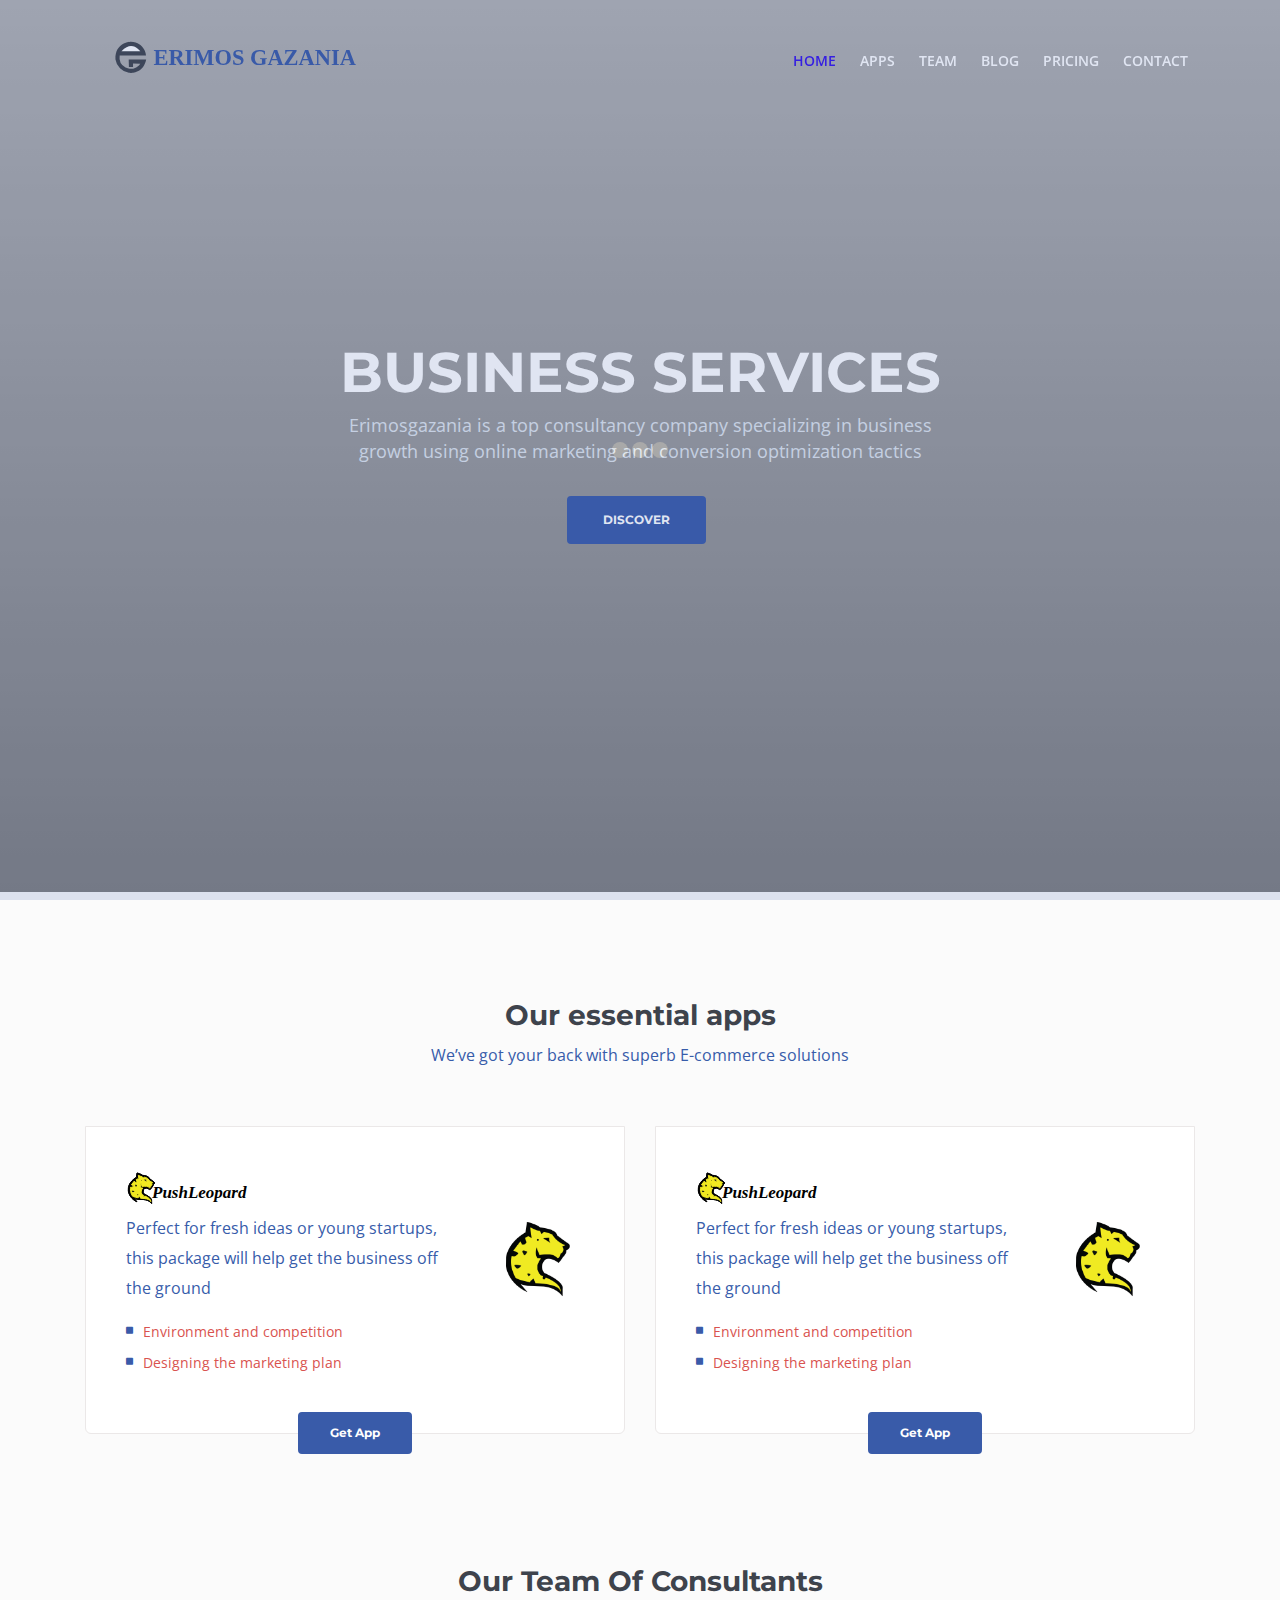
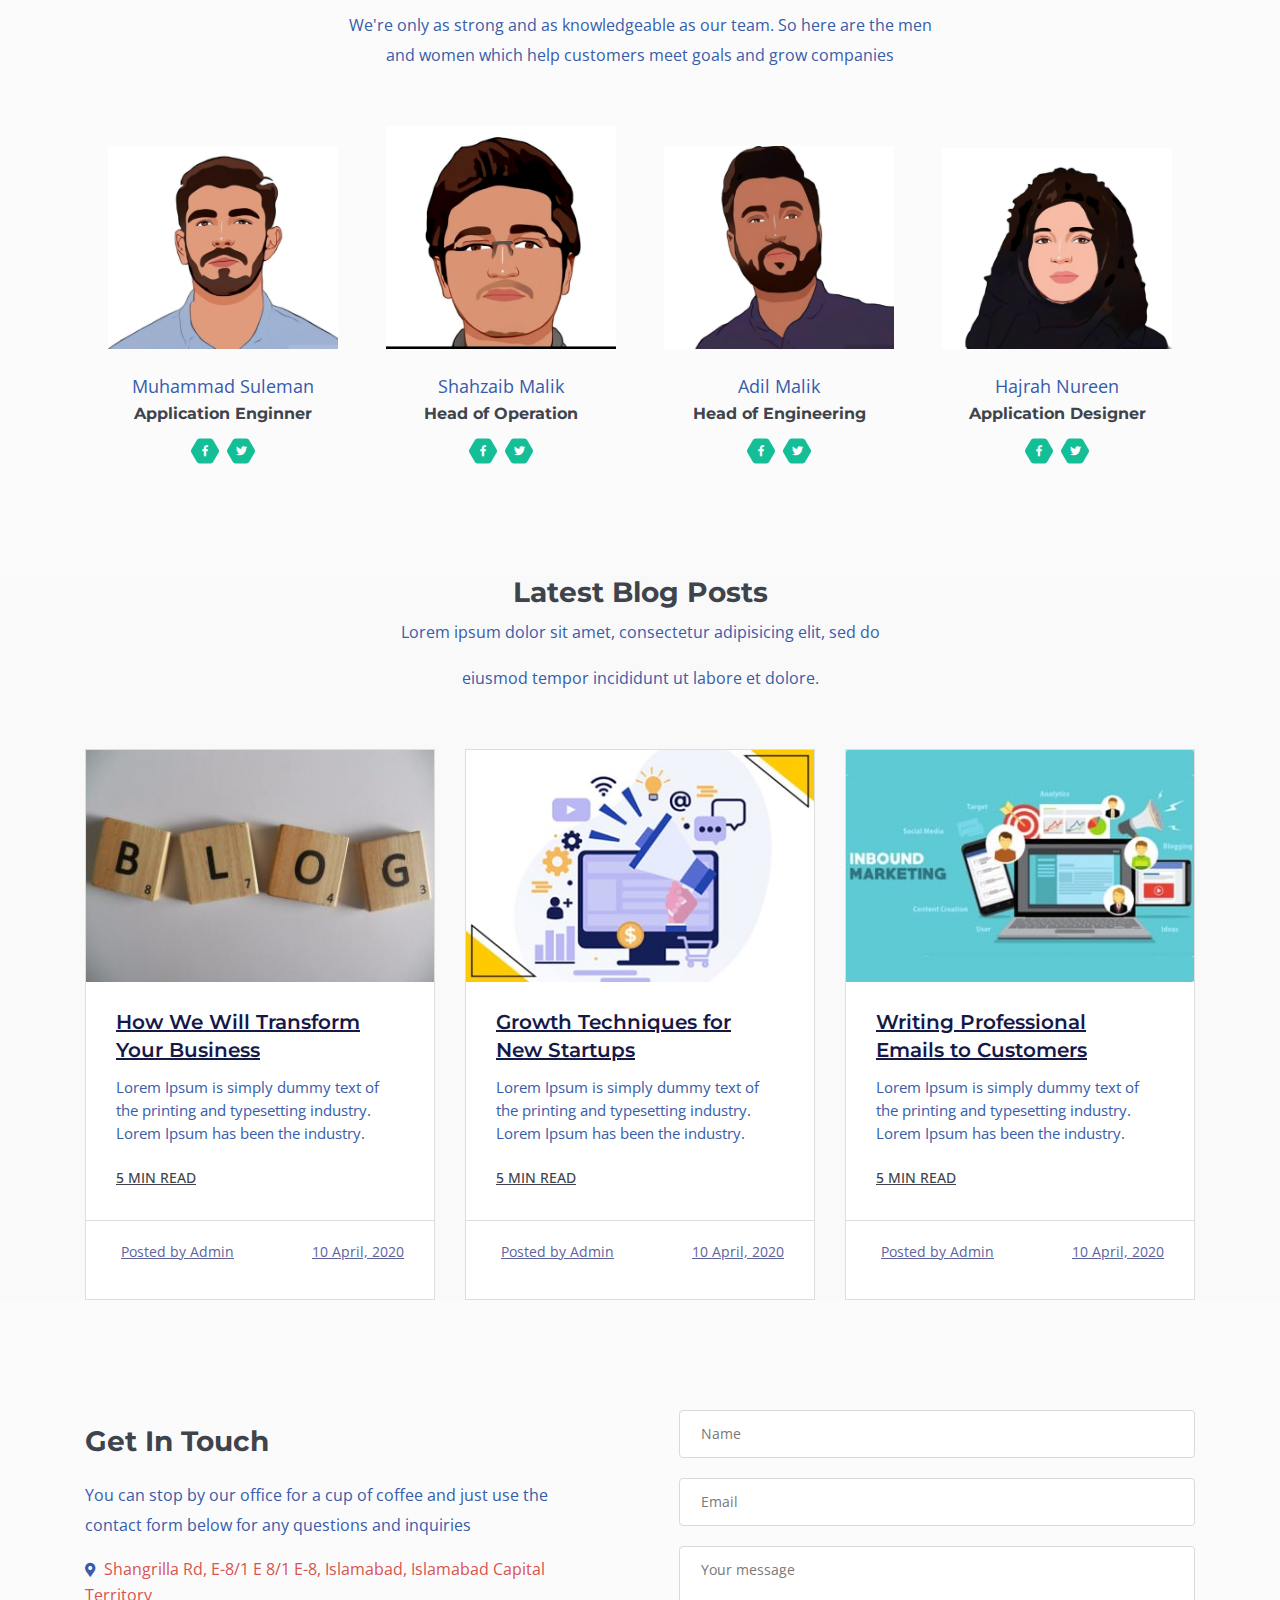
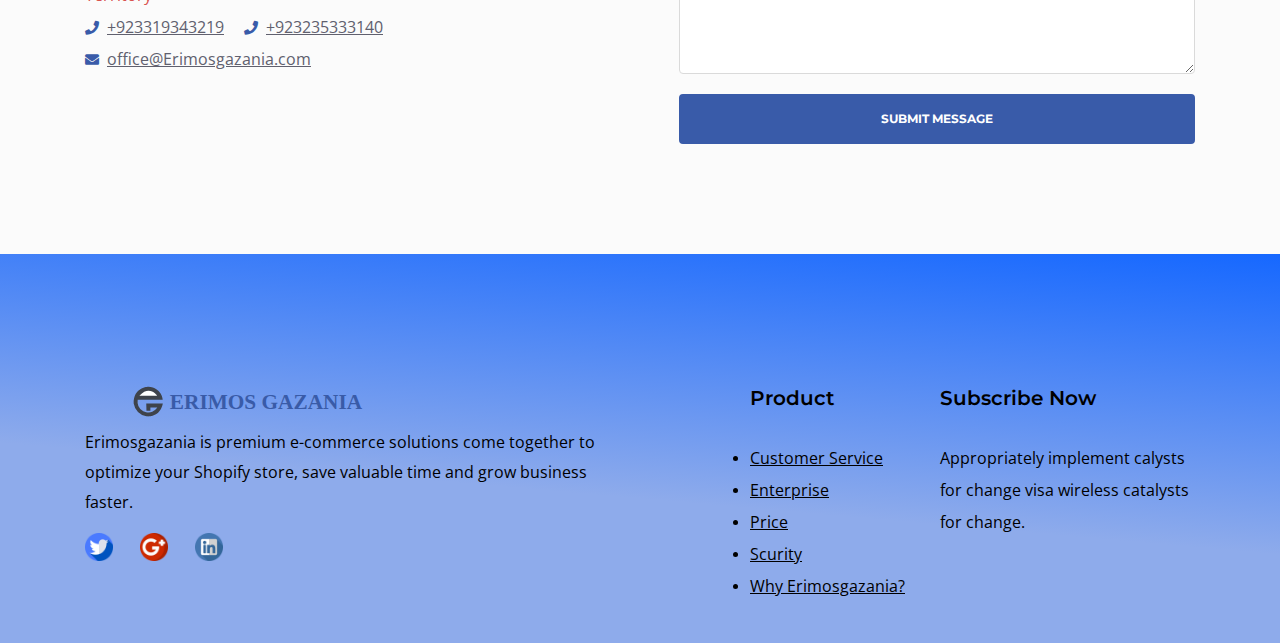
==== commit afb96973: "hekkl" ====
--- a/index.html
+++ b/index.html
@@ -1,686 +1,686 @@
-<!DOCTYPE html>
-<html lang="en">
-<head>
-    <meta charset="utf-8">
-    <meta name="viewport" content="width=device-width, initial-scale=1, shrink-to-fit=no">
-    
-    <!-- SEO Meta Tags -->
-    <meta name="description" content="Aria is a business focused HTML landing page template built with Bootstrap to help you create lead generation websites for companies and their services.">
-    <meta name="author" content="Inovatik">
-
-    <!-- OG Meta Tags to improve the way the post looks when you share the page on LinkedIn, Facebook, Google+ -->
-	<meta property="og:site_name" content="" /> <!-- website name -->
-	<meta property="og:site" content="" /> <!-- website link -->
-	<meta property="og:title" content=""/> <!-- title shown in the actual shared post -->
-	<meta property="og:description" content="" /> <!-- description shown in the actual shared post -->
-	<meta property="og:image" content="" /> <!-- image link, make sure it's jpg -->
-	<meta property="og:url" content="" /> <!-- where do you want your post to link to -->
-	<meta property="og:type" content="article" />
-
-    <!-- Website Title -->
-    <title>Erimosgazania</title>
-    
-    <!-- Styles -->
-    <link href="https://fonts.googleapis.com/css?family=Montserrat:500,700&display=swap&subset=latin-ext" rel="stylesheet">
-    <link href="https://fonts.googleapis.com/css?family=Open+Sans:400,400i,600&display=swap&subset=latin-ext" rel="stylesheet">
-    <link href="css/bootstrap.css" rel="stylesheet">
-    <link href="css/fontawesome-all.css" rel="stylesheet">
-    <link href="css/swiper.css" rel="stylesheet">
-	<link href="css/magnific-popup.css" rel="stylesheet">
-	<link href="css/styles.css" rel="stylesheet">
-	    <!-- Bootstrap CSS -->
-        <!-- <link rel="stylesheet" href="Merge/css/bootstrap.min.css"> -->
-        <!-- <link rel="stylesheet" href="Merge/css/animate.css"> -->
-        <!-- <link rel="stylesheet" href="Merge/css/LineIcons.css"> -->
-        <!-- <link rel="stylesheet" href="Merge/css/owl.carousel.css">
-        <link rel="stylesheet" href="Merge/css/owl.theme.css">
-        <link rel="stylesheet" href="Merge/css/magnific-popup.css">
-        <link rel="stylesheet" href="Merge/css/nivo-lightbox.css"> -->
-        <!-- <link rel="stylesheet" href="Merge/css/main.css">     -->
-        <!-- <link rel="stylesheet" href="Merge/css/responsive.css"> -->
-    <!-- Favicon  -->
-    <link rel="shortcut icon" href="images/4.png" type="image/png">
-    <!-- <link rel="icon" href="images/favicon.png"> -->
-</head>
-<body data-spy="scroll" data-target=".fixed-top">
-    
-    <!-- Preloader -->
-	<div class="spinner-wrapper">
-        <div class="spinner">
-            <div class="bounce1"></div>
-            <div class="bounce2"></div>
-            <div class="bounce3"></div>
-        </div>
-    </div>
-    <!-- end of preloader -->
-    
-
-    <!-- Navbar -->
-    <nav class="navbar navbar-expand-md navbar-dark navbar-custom fixed-top">
-        <!-- Text Logo - Use this if you don't have a graphic logo -->
-        <!-- <a class="navbar-brand logo-text page-scroll" href="index.html">Aria</a> -->
-
-        <!-- Image Logo -->
-        <a class="navbar-brand "  href="index.html"><img src="images/ui-01.svg" alt="alternative" />
-      </a>
-        
-        <!-- Mobile Menu Toggle Button -->
-        <button class="navbar-toggler" type="button" data-toggle="collapse" data-target="#navbarsExampleDefault" aria-controls="navbarsExampleDefault" aria-expanded="false" aria-label="Toggle navigation">
-            <span class="navbar-toggler-awesome fas fa-bars"></span>
-            <span class="navbar-toggler-awesome fas fa-times"></span>
-        </button>
-        <!-- end of mobile menu toggle button -->
-
-        <div class="collapse navbar-collapse" id="navbarsExampleDefault">
-            <ul class="navbar-nav ml-auto">
-                <li class="nav-item">
-                    <a class="nav-link page-scroll" href="#header">HOME <span class="sr-only">(current)</span></a>
-                </li>
-                <li class="nav-item">
-                    <a class="nav-link page-scroll" href="#Apps">APPS</a>
-                </li>
-                <li class="nav-item">
-                    <a class="nav-link page-scroll" href="#Team">TEAM</a>
-                </li>
-                <li class="nav-item">
-                    <a class="nav-link page-scroll" href="#blog">BLOG</a>
-                </li>
-                <li class="nav-item">
-                    <a class="nav-link page-scroll" href="#Pricing">PRICING</a>
-                </li>
-               
-
-                <li class="nav-item">
-                    <a class="nav-link page-scroll" href="#contact">CONTACT</a>
-                </li>
-            </ul>
-          
-        </div>
-    </nav> <!-- end of navbar -->
-    <!-- end of navbar -->
-
-
-    <!-- Header -->
-   
-    <header id="header" class="header">
-        <div class="header-content">
-            <div class="container">
-                <div class="row">
-                    <div class="col-lg-12">
-                        <div class="text-container">
-                            <h1>BUSINESS <span id="js-rotating"> SERVICES, SOLUTIONS</span></h1>
-                            <p class="p-heading p-large">Erimosgazania is a top consultancy company specializing in business growth using online marketing and conversion optimization tactics</p>
-                            <a class="btn-solid-lg page-scroll" href="#intro">DISCOVER</a>
-                        </div>
-                    </div> <!-- end of col -->
-                </div> <!-- end of row -->
-            </div> <!-- end of container -->
-        </div> <!-- end of header-content -->
-    </header> <!-- end of header -->
-    <!-- end of header -->
-
-
-
-   
-    <!-- Services -->
-    <div id="Pricing" class="cards-2">
-        <div class="container">
-            <div class="row">
-                <div class="col-lg-12">
-                    <h2>Our essential apps</h2>
-                    <p class="p-heading">We’ve got your back with superb E-commerce solutions</p>
-                </div>
-              
-            </div> <!-- end of row -->
-            <div class="row">
-                <div class="col-lg-6">
-                    
-                    <!-- Card -->
-                    <div class="card">
-                      
-                        <div class="card-body">
-                                             
-        <svg width="140" height="50" id="Layer_1" data-name="Layer 1" xmlns="http://www.w3.org/2000/svg"
-        viewBox="0 0 140 40">
-        <defs>
-          <style>
-            .cls-1,
-            .cls-2 {
-              stroke: #000;
-            }
-
-            .cls-1,
-            .cls-2,
-            .cls-3 {
-              stroke-miterlimit: 10;
-            }
-
-            .cls-2 {
-              fill: none;
-            }
-
-            .cls-3 {
-              fill: #f1e921;
-              stroke: #f1e921;
-            }
-
-            .cls-4 {
-              fill: #231f20;
-            }
-
-            .cls-5 {
-              fill: #0e130f;
-            }
-
-            .cls-6 {
-              font-size: 17px;
-              font-family: Poppins-SemiBoldItalic, Poppins;
-              font-weight: 600;
-              font-style: italic;
-            }
-          </style>
-        </defs>
-        <title>logo svg for web</title>
-        <path class="cls-1"
-          d="M8,30.31l2.93,3.46S3.68,30.84,2.41,23.19l.07-3.46s.4-5.92,8-10.37L11.13,5s4.45,1.27,5.18,2.26c0,0,5,.74,5.06,1.27a2.81,2.81,0,0,1,2,2s4,3.06,4.39,3.2c0,0,2.2,1.26-.46,2.92s-.27,0-.27,0,.8.67-1.33,2.93c0,0-1.33,2.13-1.73,2.13,0,0-3.06-2.4-5.32-1.33a4,4,0,0,0-.53,5.72s8.25,3.46,7.51,6.51v2.86s-2.19-3.32-7.71-3.92l-6.65-.27S8,30.71,8,30.31Z" />
-        <path class="cls-1"
-          d="M24.83,33.7s.6-3.06-10.25-3.46l-.73-1.93s-1.53.93-1.59,1.53c0,0-5.46-1.06-5.92-1.93,0,0-2.73-4.72-1.53-8.78l.93.2s1.59-.4,1.79-1.59l-2-.93,2.79-3.66.6,1.19a1.61,1.61,0,0,0,2-.93l-.6-1.79L11.66,11l1.39.87-.59-4.46,2.66,1.2,1.19.2L17,10s.4-.07,1-.86c0,0,3.53.86,3.53,1.26a10,10,0,0,0,5.12,4.19l-1.2.47s1.66,1.66-.66,3.06c0,0-.07,1.46-1.13,1.72a5.55,5.55,0,0,0-3.13-1.52s-3.79-.14-4.19.33c0,0-1.6-3.19-1.26-3.79s-1.33,3.19.2,5.12l1.39.06A10.83,10.83,0,0,0,15.32,23v1.6s.73,2.86,2.32,2.79c0,0-.46,1.4.34,1.4,0,0,.2.53.86-.73C18.84,28.05,25.29,30.51,24.83,33.7Z" />
-        <path class="cls-2"
-          d="M7.92,30.27l2.93,3.46S3.6,30.81,2.34,23.16L2.4,19.7s.4-5.92,8-10.38L11.05,5s4.45,1.26,5.19,2.26c0,0,5,.73,5.05,1.26a2.86,2.86,0,0,1,2,2s4,3.06,4.39,3.19c0,0,2.19,1.27-.47,2.93s-.27,0-.27,0,.8.66-1.33,2.93c0,0-1.33,2.12-1.72,2.12,0,0-3.06-2.39-5.33-1.33A4,4,0,0,0,18,26.08s8.25,3.46,7.52,6.52v2.86s-2.2-3.32-7.72-3.92l-6.65-.27S7.92,30.67,7.92,30.27Z" />
-        <path class="cls-3"
-          d="M24.75,33.67s.6-3.06-10.24-3.46l-.73-1.93s-1.53.93-1.6,1.53c0,0-5.45-1.07-5.92-1.93,0,0-2.73-4.72-1.53-8.78l.93.2s1.6-.4,1.8-1.6l-2-.93,2.8-3.66.59,1.2a1.61,1.61,0,0,0,2-.93l-.6-1.8,1.33-.66,1.4.86-.6-4.45L15,8.52l1.2.2L17,10s.4-.07,1-.87c0,0,3.52.87,3.52,1.27a10,10,0,0,0,5.12,4.19l-1.2.46s1.67,1.67-.66,3.06c0,0-.07,1.47-1.13,1.73a5.55,5.55,0,0,0-3.13-1.53s-3.79-.13-4.19.33c0,0-1.59-3.19-1.26-3.79s-1.33,3.2.2,5.12l1.4.07A10.93,10.93,0,0,0,15.24,23v1.59s.73,2.86,2.33,2.8c0,0-.47,1.39.33,1.39,0,0,.2.54.86-.73C18.76,28,25.22,30.47,24.75,33.67Z" />
-        <path class="cls-4" d="M17.69,11.71s2.46,1.6,2.92,1.87a2.67,2.67,0,0,1-.39-2.07Z" />
-        <circle class="cls-5" cx="15.44" cy="12.35" r="0.4" />
-        <path class="cls-5" d="M9.88,18.77s.7-.2,1.2-1.5C11.08,17.27,7.59,15.48,9.88,18.77Z" />
-        <path class="cls-5" d="M11.66,27.45s.42-.12.72-.9C12.38,26.55,10.3,25.48,11.66,27.45Z" />
-        <path class="cls-5" d="M6.91,24.27a2.75,2.75,0,0,0,1.68-1.22S3.67,21.58,6.91,24.27Z" /><text class="cls-6"
-          transform="translate(26.02 30.21)">PushLeopard</text>
-      </svg>
-                      <div class="row">
-                          <div class="col-lg-9">
-                              <p>Perfect for fresh ideas or young startups, this package will help get the business off the ground</p>
-                            <ul class="list-unstyled li-space-lg">
-                                <li class="media">
-                                    <i class="fas fa-square"></i>
-                                    <div class="media-body">Environment and competition</div>
-                                </li>
-                                <li class="media">
-                                    <i class="fas fa-square"></i>
-                                    <div class="media-body">Designing the marketing plan</div>
-                                </li>
-                            </ul>
-                           </div>
-                          <div class="col-lg-3">
-                              <img src="images/3.png"/>
-                          </div>
-                   
-                            
-                        </div>
-                        </div>
-                        <div class="button-container">
-                            <a class="btn-solid-reg page-scroll" href="#callMe">Get App</a>
-                        </div> <!-- end of button-container -->
-                    </div>
-                    <!-- end of card -->
-                </div>
-                <div class="col-lg-6">
-                    
-                    <!-- Card -->
-                    <div class="card">
-                      
-                        <div class="card-body">
-                                             
-        <svg width="140" height="50" id="Layer_1" data-name="Layer 1" xmlns="http://www.w3.org/2000/svg"
-        viewBox="0 0 140 40">
-        <defs>
-          <style>
-            .cls-1,
-            .cls-2 {
-              stroke: #000;
-            }
-
-            .cls-1,
-            .cls-2,
-            .cls-3 {
-              stroke-miterlimit: 10;
-            }
-
-            .cls-2 {
-              fill: none;
-            }
-
-            .cls-3 {
-              fill: #f1e921;
-              stroke: #f1e921;
-            }
-
-            .cls-4 {
-              fill: #231f20;
-            }
-
-            .cls-5 {
-              fill: #0e130f;
-            }
-
-            .cls-6 {
-              font-size: 17px;
-              font-family: Poppins-SemiBoldItalic, Poppins;
-              font-weight: 600;
-              font-style: italic;
-            }
-          </style>
-        </defs>
-        <title>logo svg for web</title>
-        <path class="cls-1"
-          d="M8,30.31l2.93,3.46S3.68,30.84,2.41,23.19l.07-3.46s.4-5.92,8-10.37L11.13,5s4.45,1.27,5.18,2.26c0,0,5,.74,5.06,1.27a2.81,2.81,0,0,1,2,2s4,3.06,4.39,3.2c0,0,2.2,1.26-.46,2.92s-.27,0-.27,0,.8.67-1.33,2.93c0,0-1.33,2.13-1.73,2.13,0,0-3.06-2.4-5.32-1.33a4,4,0,0,0-.53,5.72s8.25,3.46,7.51,6.51v2.86s-2.19-3.32-7.71-3.92l-6.65-.27S8,30.71,8,30.31Z" />
-        <path class="cls-1"
-          d="M24.83,33.7s.6-3.06-10.25-3.46l-.73-1.93s-1.53.93-1.59,1.53c0,0-5.46-1.06-5.92-1.93,0,0-2.73-4.72-1.53-8.78l.93.2s1.59-.4,1.79-1.59l-2-.93,2.79-3.66.6,1.19a1.61,1.61,0,0,0,2-.93l-.6-1.79L11.66,11l1.39.87-.59-4.46,2.66,1.2,1.19.2L17,10s.4-.07,1-.86c0,0,3.53.86,3.53,1.26a10,10,0,0,0,5.12,4.19l-1.2.47s1.66,1.66-.66,3.06c0,0-.07,1.46-1.13,1.72a5.55,5.55,0,0,0-3.13-1.52s-3.79-.14-4.19.33c0,0-1.6-3.19-1.26-3.79s-1.33,3.19.2,5.12l1.39.06A10.83,10.83,0,0,0,15.32,23v1.6s.73,2.86,2.32,2.79c0,0-.46,1.4.34,1.4,0,0,.2.53.86-.73C18.84,28.05,25.29,30.51,24.83,33.7Z" />
-        <path class="cls-2"
-          d="M7.92,30.27l2.93,3.46S3.6,30.81,2.34,23.16L2.4,19.7s.4-5.92,8-10.38L11.05,5s4.45,1.26,5.19,2.26c0,0,5,.73,5.05,1.26a2.86,2.86,0,0,1,2,2s4,3.06,4.39,3.19c0,0,2.19,1.27-.47,2.93s-.27,0-.27,0,.8.66-1.33,2.93c0,0-1.33,2.12-1.72,2.12,0,0-3.06-2.39-5.33-1.33A4,4,0,0,0,18,26.08s8.25,3.46,7.52,6.52v2.86s-2.2-3.32-7.72-3.92l-6.65-.27S7.92,30.67,7.92,30.27Z" />
-        <path class="cls-3"
-          d="M24.75,33.67s.6-3.06-10.24-3.46l-.73-1.93s-1.53.93-1.6,1.53c0,0-5.45-1.07-5.92-1.93,0,0-2.73-4.72-1.53-8.78l.93.2s1.6-.4,1.8-1.6l-2-.93,2.8-3.66.59,1.2a1.61,1.61,0,0,0,2-.93l-.6-1.8,1.33-.66,1.4.86-.6-4.45L15,8.52l1.2.2L17,10s.4-.07,1-.87c0,0,3.52.87,3.52,1.27a10,10,0,0,0,5.12,4.19l-1.2.46s1.67,1.67-.66,3.06c0,0-.07,1.47-1.13,1.73a5.55,5.55,0,0,0-3.13-1.53s-3.79-.13-4.19.33c0,0-1.59-3.19-1.26-3.79s-1.33,3.2.2,5.12l1.4.07A10.93,10.93,0,0,0,15.24,23v1.59s.73,2.86,2.33,2.8c0,0-.47,1.39.33,1.39,0,0,.2.54.86-.73C18.76,28,25.22,30.47,24.75,33.67Z" />
-        <path class="cls-4" d="M17.69,11.71s2.46,1.6,2.92,1.87a2.67,2.67,0,0,1-.39-2.07Z" />
-        <circle class="cls-5" cx="15.44" cy="12.35" r="0.4" />
-        <path class="cls-5" d="M9.88,18.77s.7-.2,1.2-1.5C11.08,17.27,7.59,15.48,9.88,18.77Z" />
-        <path class="cls-5" d="M11.66,27.45s.42-.12.72-.9C12.38,26.55,10.3,25.48,11.66,27.45Z" />
-        <path class="cls-5" d="M6.91,24.27a2.75,2.75,0,0,0,1.68-1.22S3.67,21.58,6.91,24.27Z" /><text class="cls-6"
-          transform="translate(26.02 30.21)">PushLeopard</text>
-      </svg>
-                      <div class="row">
-                          <div class="col-lg-9">
-                              <p>Perfect for fresh ideas or young startups, this package will help get the business off the ground</p>
-                            <ul class="list-unstyled li-space-lg">
-                                <li class="media">
-                                    <i class="fas fa-square"></i>
-                                    <div class="media-body">Environment and competition</div>
-                                </li>
-                                <li class="media">
-                                    <i class="fas fa-square"></i>
-                                    <div class="media-body">Designing the marketing plan</div>
-                                </li>
-                            </ul>
-                           </div>
-                          <div class="col-lg-3">
-                              <img src="images/3.png"/>
-                          </div>
-                   
-                            
-                        </div>
-                        </div>
-                        <div class="button-container">
-                            <a class="btn-solid-reg page-scroll" href="#callMe">Get App</a>
-                        </div> <!-- end of button-container -->
-                    </div>
-                    <!-- end of card -->
-                </div>    <!-- end of card -->
-
-                   
-
-                </div> <!-- end of col -->
-            </div> <!-- end of row -->
-        </div> <!-- end of container -->
-    </div> <!-- end of cards-2 -->
-    <!-- end of services -->
-    
-
- 
-    <!-- Team -->
-    <div class="basic-2" id="Team">
-        <div class="container">
-            <div class="row">
-                <div class="col-lg-12">
-                    <h2>Our Team Of Consultants</h2>
-                    <p class="p-heading">We're only as strong and as knowledgeable as our team. So here are the men and women which help customers meet goals and grow companies</p>
-                </div> <!-- end of col -->
-            </div> <!-- end of row -->
-            <div class="row">
-                <div class="col-lg-12">
-
-                    <!-- Team Member -->
-                    <div class="team-member">
-                        <div class="image-wrapper">
-                            <img class="img-fluid" src="images/slumn-01.png" alt="alternative">
-                        </div> <!-- end of image-wrapper -->
-                        <p class="p-large">Muhammad Suleman </p>
-                        <p class="job-title">Application Enginner</p>
-                        <span class="social-icons">
-                            <span class="fa-stack">
-                                <a href="#your-link">
-                                    <span class="hexagon"></span>
-                                    <i class="fab fa-facebook-f fa-stack-1x"></i>
-                                </a>
-                            </span>
-                            <span class="fa-stack">
-                                <a href="#your-link">
-                                    <span class="hexagon"></span>
-                                    <i class="fab fa-twitter fa-stack-1x"></i>
-                                </a>
-                            </span>
-                        </span>
-                    </div> <!-- end of team-member -->
-                    <!-- end of team member -->
-
-                    <!-- Team Member -->
-                    <div class="team-member">
-                        <div class="image-wrapper">
-                            <img class="img-fluid" src="images/shahzaib.jpg" alt="alternative">
-                        </div> <!-- end of image wrapper -->
-                        <p class="p-large">Shahzaib Malik</p>
-                        <p class="job-title">Head of Operation</p>
-                        <span class="social-icons">
-                            <span class="fa-stack">
-                                <a href="#your-link">
-                                    <span class="hexagon"></span>
-                                    <i class="fab fa-facebook-f fa-stack-1x"></i>
-                                </a>
-                            </span>
-                            <span class="fa-stack">
-                                <a href="#your-link">
-                                    <span class="hexagon"></span>
-                                    <i class="fab fa-twitter fa-stack-1x"></i>
-                                </a>
-                            </span>
-                        </span>
-                    </div> <!-- end of team-member -->
-                    <!-- end of team member -->
-
-                    <!-- Team Member -->
-                    <div class="team-member">
-                        <div class="image-wrapper">
-                            <img class="img-fluid" src="images/adil.jfif" alt="alternative">
-                        </div> <!-- end of image wrapper -->
-                        <p class="p-large">Adil Malik</p>
-                        <p class="job-title">Head of Engineering</p>
-                        <span class="social-icons">
-                            <span class="fa-stack">
-                                <a href="#your-link">
-                                    <span class="hexagon"></span>
-                                    <i class="fab fa-facebook-f fa-stack-1x"></i>
-                                </a>
-                            </span>
-                            <span class="fa-stack">
-                                <a href="#your-link">
-                                    <span class="hexagon"></span>
-                                    <i class="fab fa-twitter fa-stack-1x"></i>
-                                </a>
-                            </span>
-                        </span>
-                    </div> <!-- end of team-member -->
-                    <!-- end of team member -->
-
-                    <!-- Team Member -->
-                    <div class="team-member">
-                        <div class="image-wrapper">
-                            <img class="img-fluid" src="images/hajra4.jpeg" alt="alternative">
-                        </div> <!-- end of image wrapper -->
-                        <p class="p-large">Hajrah Nureen</p>
-                        <p class="job-title">Application Designer</p>
-                        <span class="social-icons">
-                            <span class="fa-stack">
-                                <a href="#your-link">
-                                    <span class="hexagon"></span>
-                                    <i class="fab fa-facebook-f fa-stack-1x"></i>
-                                </a>
-                            </span>
-                            <span class="fa-stack">
-                                <a href="#your-link">
-                                    <span class="hexagon"></span>
-                                    <i class="fab fa-twitter fa-stack-1x"></i>
-                                </a>
-                            </span>
-                        </span>
-                    </div> <!-- end of team-member -->
-                    <!-- end of team member -->
-
-                </div> <!-- end of col -->
-            </div> <!-- end of row -->
-        </div> <!-- end of container -->
-    </div> <!-- end of basic-2 -->
-    <!-- end of team -->
-    <!-- Blog Section -->
-    <section id="blog" class="section">
-        <!-- Container Starts -->
-        <div class="container">
-          <!-- Start Row -->
-          <div class="row">
-            <div class="col-lg-12">
-              <div class="blog-text section-header text-center">  
-               
-                <div>   
-                  <h2 >Latest Blog Posts</h2>
-                  <div class="p-heading">
-                    <p>Lorem ipsum dolor sit amet, consectetur adipisicing elit, sed do</p>  
-                    <p>eiusmod tempor incididunt ut labore et dolore.</p>
-                  </div>
-                </div> 
-              </div>
-            </div>
-          
-          </div>
-          <!-- End Row -->
-          <!-- Start Row -->
-          <div class="row">
-            <!-- Start Col -->
-            <div class="col-lg-4 col-md-6 col-xs-12 blog-item">
-              <!-- Blog Item Starts -->
-              <div class="blog-item-wrapper">
-                <div class="blog-item-img">
-                  <a href="single-post.html">
-                    <img src="images/3.jpg" class="img-fluid" alt="">
-                  </a>             
-                </div>
-                <div class="blog-item-text"> 
-                  <h3><a href="single-post.html">How We Will Transform  <br>Your Business</a></h3>
-                  <p>Lorem Ipsum is simply dummy text of the printing and typesetting industry. Lorem Ipsum has been the industry.</p>
-                  <a href="" class="read-more">5 Min read</a>
-                </div>
-                <div class="author">
-                  <span class="name"><i class="lni-user"></i><a href="#">Posted by Admin</a></span>
-                  <span class="date float-right"><i class="lni-calendar"></i><a href="#">10 April, 2020</a></span>
-                </div>
-              </div>
-              <!-- Blog Item Wrapper Ends-->
-            </div>
-            <!-- End Col -->
-            <!-- Start Col -->
-            <div class="col-lg-4 col-md-6 col-xs-12 blog-item">
-              <!-- Blog Item Starts -->
-              <div class="blog-item-wrapper">
-                <div class="blog-item-img">
-                  <a href="single-post.html">
-                    <img src="images/2.jpg" class="img-fluid" alt="">
-                  </a>             
-                </div>
-                <div class="blog-item-text"> 
-                  <h3><a href="single-post.html">Growth Techniques for  <br>New Startups</a></h3>
-                  <p>Lorem Ipsum is simply dummy text of the printing and typesetting industry. Lorem Ipsum has been the industry.</p>
-                  <a href="" class="read-more">5 Min read</a>
-                </div>
-                <div class="author">
-                  <span class="name"><i class="lni-user"></i><a href="#">Posted by Admin</a></span>
-                  <span class="date float-right"><i class="lni-calendar"></i><a href="#">10 April, 2020</a></span>
-                </div>
-              </div>
-              <!-- Blog Item Wrapper Ends-->
-            </div>
-            <!-- End Col -->
-            <!-- Start Col -->
-            <div class="col-lg-4 col-md-6 col-xs-12 blog-item">
-              <!-- Blog Item Starts -->
-              <div class="blog-item-wrapper">
-                <div class="blog-item-img">
-                  <a href="single-post.html">
-                    <img src="images/1.jpg" class="img-fluid" alt="">
-                  </a>             
-                </div>
-                <div class="blog-item-text"> 
-                  <h3><a href="single-post.html">Writing Professional <br>Emails to Customers</a></h3>
-                  <p>Lorem Ipsum is simply dummy text of the printing and typesetting industry. Lorem Ipsum has been the industry.</p>
-                  <a href="" class="read-more">5 Min read</a>
-                </div>
-                <div class="author">
-                  <span class="name"><i class="lni-user"></i><a href="#">Posted by Admin</a></span>
-                  <span class="date float-right"><i class="lni-calendar"></i><a href="#">10 April, 2020</a></span>
-                </div>
-              </div>
-              <!-- Blog Item Wrapper Ends-->
-            </div>
-            <!-- End Col -->
-  
-          </div>
-          <!-- End Row -->
-        </div>
-      </section>
-      <!-- blog Section End -->
-  
-
-    <!-- Contact -->
-    <div id="contact" class="form-2">
-        <div class="container">
-            <div class="row">
-                <div class="col-lg-6">
-                    <div class="text-container">
-            
-                        <h2>Get In Touch</h2>
-                        <p>You can stop by our office for a cup of coffee and just use the contact form below for any questions and inquiries</p>
-                        <ul class="list-unstyled li-space-lg">
-                            <li class="address"><i class="fas fa-map-marker-alt"></i>Shangrilla Rd, E-8/1 E 8/1 E-8, Islamabad, Islamabad Capital Territory</li>
-                            <li><i class="fas fa-phone"></i><a href="tel:003024630820">+923319343219</a></li>
-                            <li><i class="fas fa-phone"></i><a href="tel:003024630820">+923235333140</a></li>
-                            <li><i class="fas fa-envelope"></i><a href="mailto:office@aria.com">office@Erimosgazania.com</a></li>
-                        </ul>
-                       
-                       
-                    </div> <!-- end of text-container -->
-                </div> <!-- end of col -->
-                <div class="col-lg-6">
-                    
-                    <!-- Contact Form -->
-                    <form id="contactForm" data-toggle="validator" data-focus="false">
-                        <div class="form-group">
-                            <input type="text" class="form-control-input" id="cname" required>
-                            <label class="label-control" for="cname">Name</label>
-                            <div class="help-block with-errors"></div>
-                        </div>
-                        <div class="form-group">
-                            <input type="email" class="form-control-input" id="cemail" required>
-                            <label class="label-control" for="cemail">Email</label>
-                            <div class="help-block with-errors"></div>
-                        </div>
-                        <div class="form-group">
-                            <textarea class="form-control-textarea" id="cmessage" required></textarea>
-                            <label class="label-control" for="cmessage">Your message</label>
-                            <div class="help-block with-errors"></div>
-                        </div>
-                  
-                        <div class="form-group">
-                            <button type="submit" class="form-control-submit-button">SUBMIT MESSAGE</button>
-                        </div>
-                        <div class="form-message">
-                            <div id="cmsgSubmit" class="h3 text-center hidden"></div>
-                        </div>
-                    </form>
-                    <!-- end of contact form -->
-
-                </div> <!-- end of col -->
-            </div> <!-- end of row -->
-        </div> <!-- end of container -->
-    </div> <!-- end of form-2 -->
-    <!-- end of contact -->
-    <footer>
-        <!-- Footer Area Start -->
-        <section id="footer-Content">
-          <div class="container">
-            <!-- Start Row -->
-            <div class="row">
-  
-            <!-- Start Col -->
-              <div class="col-lg-6 col-md-6 col-sm-6 col-xs-6 col-mb-12">
-                
-                <div class="col-lg-7 col-md-6 col-sm-6 col-xs-6 col-mb-12"> 
-                      <img src="images/ui-01.svg" alt="">
-                    </div>
-              
-            
-                 <p style="color: rgb(0, 0, 0);">Erimosgazania is premium e-commerce solutions come together to optimize your Shopify store, save valuable time and grow business faster.</p>
-                 <div class="row ">
-                  <div class="col-lg-2 col-md-2 col-sm-2 col-xs-2 col-mb-2 ">  
-                           <img src='login/twitter.png'  style="width: 28px;"></div>
-                           <div class="col-lg-2 col-md-2 col-sm-2 col-xs-2 col-mb-2 fotstep">  
-                 <img src='login/google-plus.png' style="width: 28px;" ></div>
-                 <div class="col-lg-2 col-md-2 col-sm-2 col-xs-2 col-mb-2 fotstep">  
-                 <img src='login/linkedin (1).png' style="width: 28px;" ></div>
- 
-                 </div>
-              </div>
-         
-             
-               <!-- End Col -->
-                <!-- Start Col -->
-              
-               <!-- End Col -->
-                <!-- Start Col -->
-                <div class="col-lg-1 col-md-6 col-sm-6 col-xs-6 col-mb-12"></div>
-              <div class="col-lg-2 col-md-6 col-sm-6 col-xs-6 col-mb-12">
-                <div class="widget">
-                  <h3 class="block-title">Product</h3>
-                  <ul class="menu" >
-                    <li ><a href="#" >Customer Service</a></li>
-                    <li><a href="#">Enterprise</a></li>
-                    <li><a href="#">Price</a></li>
-                    <li><a href="#">Scurity</a></li>
-                    <li><a href="#">Why Erimosgazania?</a></li>
-                  </ul>
-                </div>
-              </div>
-               <div class="col-lg-3 col-md-6 col-sm-6 col-xs-6 col-mb-12">
-                <div class="widget">
-                  <h3 class="block-title">Subscribe Now</h3>
-                  <p>Appropriately implement calysts for change visa wireless catalysts for change. </p>
-                  
-                </div>
-              </div>
-              <!-- End Col -->
-            </div>
-            <!-- End Row -->
-          </div>
-        <br/>
-        </section>
-        <!-- Footer area End -->
-        
-      </footer>
-      <!-- Footer Section End --> 
-   <!-- Go To Top Link -->
-   <a href="#" class="back-to-top">
-    <i class="lni-chevron-up"></i>
-  </a> 
-  
-    
-    	
-    <!-- Scripts -->
-    <script src="js/jquery.min.js"></script> <!-- jQuery for Bootstrap's JavaScript plugins -->
-    <script src="js/popper.min.js"></script> <!-- Popper tooltip library for Bootstrap -->
-    <script src="js/bootstrap.min.js"></script> <!-- Bootstrap framework -->
-    <script src="js/jquery.easing.min.js"></script> <!-- jQuery Easing for smooth scrolling between anchors -->
-    <script src="js/swiper.min.js"></script> <!-- Swiper for image and text sliders -->
-    <script src="js/jquery.magnific-popup.js"></script> <!-- Magnific Popup for lightboxes -->
-    <script src="js/morphext.min.js"></script> <!-- Morphtext rotating text in the header -->
-    <script src="js/isotope.pkgd.min.js"></script> <!-- Isotope for filter -->
-    <script src="js/validator.min.js"></script> <!-- Validator.js - Bootstrap plugin that validates forms -->
-    <script src="js/scripts.js"></script> <!-- Custom scripts -->
-<!-- 
-
-    <script src="Merge/jquery-min.js"></script>
-    <script src="Merge/popper.min.js"></script>
-    <script src="Merge/bootstrap.min.js"></script>
-    <script src="Merge/owl.carousel.js"></script>      
-    <script src="Merge/jquery.nav.js"></script>    
-    <script src="Merge/scrolling-nav.js"></script>    
-    <script src="Merge/jquery.easing.min.js"></script>     
-    <script src="Merge/nivo-lightbox.js"></script>     
-    <script src="Merge/jquery.magnific-popup.min.js"></script>     
-    <script src="Merge/form-validator.min.js"></script>
-    <script src="Merge/contact-form-script.js"></script>   
-    <script src="Merge/main.js"></script> -->
-</body>
+<!DOCTYPE html>
+<html lang="en">
+<head>
+    <meta charset="utf-8">
+    <meta name="viewport" content="width=device-width, initial-scale=1, shrink-to-fit=no">
+    
+    <!-- SEO Meta Tags -->
+    <meta name="description" content="Aria is a business focused HTML landing page template built with Bootstrap to help you create lead generation websites for companies and their services.">
+    <meta name="author" content="Inovatik">
+
+    <!-- OG Meta Tags to improve the way the post looks when you share the page on LinkedIn, Facebook, Google+ -->
+	<meta property="og:site_name" content="" /> <!-- website name -->
+	<meta property="og:site" content="" /> <!-- website link -->
+	<meta property="og:title" content=""/> <!-- title shown in the actual shared post -->
+	<meta property="og:description" content="" /> <!-- description shown in the actual shared post -->
+	<meta property="og:image" content="" /> <!-- image link, make sure it's jpg -->
+	<meta property="og:url" content="" /> <!-- where do you want your post to link to -->
+	<meta property="og:type" content="article" />
+
+    <!-- Website Title -->
+    <title>Erimosgazania</title>
+    
+    <!-- Styles -->
+    <link href="https://fonts.googleapis.com/css?family=Montserrat:500,700&display=swap&subset=latin-ext" rel="stylesheet">
+    <link href="https://fonts.googleapis.com/css?family=Open+Sans:400,400i,600&display=swap&subset=latin-ext" rel="stylesheet">
+    <link href="css/bootstrap.css" rel="stylesheet">
+    <link href="css/fontawesome-all.css" rel="stylesheet">
+    <link href="css/swiper.css" rel="stylesheet">
+	<link href="css/magnific-popup.css" rel="stylesheet">
+	<link href="css/styles.css" rel="stylesheet">
+	    <!-- Bootstrap CSS -->
+        <!-- <link rel="stylesheet" href="Merge/css/bootstrap.min.css"> -->
+        <!-- <link rel="stylesheet" href="Merge/css/animate.css"> -->
+        <!-- <link rel="stylesheet" href="Merge/css/LineIcons.css"> -->
+        <!-- <link rel="stylesheet" href="Merge/css/owl.carousel.css">
+        <link rel="stylesheet" href="Merge/css/owl.theme.css">
+        <link rel="stylesheet" href="Merge/css/magnific-popup.css">
+        <link rel="stylesheet" href="Merge/css/nivo-lightbox.css"> -->
+        <!-- <link rel="stylesheet" href="Merge/css/main.css">     -->
+        <!-- <link rel="stylesheet" href="Merge/css/responsive.css"> -->
+    <!-- Favicon  -->
+    <link rel="shortcut icon" href="images/4.png" type="image/png">
+    <!-- <link rel="icon" href="images/favicon.png"> -->
+</head>
+<body data-spy="scroll" data-target=".fixed-top">
+    
+    <!-- Preloader -->
+	<div class="spinner-wrapper">
+        <div class="spinner">
+            <div class="bounce1"></div>
+            <div class="bounce2"></div>
+            <div class="bounce3"></div>
+        </div>
+    </div>
+    <!-- end of preloader -->
+    
+
+    <!-- Navbar -->
+    <nav class="navbar navbar-expand-md navbar-dark navbar-custom fixed-top">
+        <!-- Text Logo - Use this if you don't have a graphic logo -->
+        <!-- <a class="navbar-brand logo-text page-scroll" href="index.html">Aria</a> -->
+
+        <!-- Image Logo -->
+        <a class="navbar-brand "  href="index.html"><img src="images/ui-01.svg" alt="alternative" />
+      </a>
+        
+        <!-- Mobile Menu Toggle Button -->
+        <button class="navbar-toggler" type="button" data-toggle="collapse" data-target="#navbarsExampleDefault" aria-controls="navbarsExampleDefault" aria-expanded="false" aria-label="Toggle navigation">
+            <span class="navbar-toggler-awesome fas fa-bars"></span>
+            <span class="navbar-toggler-awesome fas fa-times"></span>
+        </button>
+        <!-- end of mobile menu toggle button -->
+
+        <div class="collapse navbar-collapse" id="navbarsExampleDefault">
+            <ul class="navbar-nav ml-auto">
+                <li class="nav-item">
+                    <a class="nav-link page-scroll" href="#header">HOME <span class="sr-only">(current)</span></a>
+                </li>
+                <li class="nav-item">
+                    <a class="nav-link page-scroll" href="#Apps">APPS</a>
+                </li>
+                <li class="nav-item">
+                    <a class="nav-link page-scroll" href="#Team">TEAM</a>
+                </li>
+                <li class="nav-item">
+                    <a class="nav-link page-scroll" href="#blog">BLOG</a>
+                </li>
+                <li class="nav-item">
+                    <a class="nav-link page-scroll" href="#Pricing">PRICING</a>
+                </li>
+               
+
+                <li class="nav-item">
+                    <a class="nav-link page-scroll" href="#contact">CONTACT</a>
+                </li>
+            </ul>
+          
+        </div>
+    </nav> <!-- end of navbar -->
+    <!-- end of navbar -->
+
+
+    <!-- Header -->
+   
+    <header id="header" class="header">
+        <div class="header-content">
+            <div class="container">
+                <div class="row">
+                    <div class="col-lg-12">
+                        <div class="text-container">
+                            <h1>BUSINESS <span id="js-rotating"> SERVICES, SOLUTIONS</span></h1>
+                            <p class="p-heading p-large">Erimosgazania is a top consultancy company specializing in business growth using online marketing and conversion optimization tactics</p>
+                            <a class="btn-solid-lg page-scroll" href="#intro">DISCOVER</a>
+                        </div>
+                    </div> <!-- end of col -->
+                </div> <!-- end of row -->
+            </div> <!-- end of container -->
+        </div> <!-- end of header-content -->
+    </header> <!-- end of header -->
+    <!-- end of header -->
+
+
+
+   
+    <!-- Services -->
+    <div id="Pricing" class="cards-2">
+        <div class="container">
+            <div class="row">
+                <div class="col-lg-12">
+                    <h2>Our essential apps</h2>
+                    <p class="p-heading">We’ve got your back with superb E-commerce solutions</p>
+                </div>
+              
+            </div> <!-- end of row -->
+            <div class="row">
+                <div class="col-lg-6">
+                    
+                    <!-- Card -->
+                    <div class="card">
+                      
+                        <div class="card-body">
+                                             
+        <svg width="140" height="50" id="Layer_1" data-name="Layer 1" xmlns="http://www.w3.org/2000/svg"
+        viewBox="0 0 140 40">
+        <defs>
+          <style>
+            .cls-1,
+            .cls-2 {
+              stroke: #000;
+            }
+
+            .cls-1,
+            .cls-2,
+            .cls-3 {
+              stroke-miterlimit: 10;
+            }
+
+            .cls-2 {
+              fill: none;
+            }
+
+            .cls-3 {
+              fill: #f1e921;
+              stroke: #f1e921;
+            }
+
+            .cls-4 {
+              fill: #231f20;
+            }
+
+            .cls-5 {
+              fill: #0e130f;
+            }
+
+            .cls-6 {
+              font-size: 17px;
+              font-family: Poppins-SemiBoldItalic, Poppins;
+              font-weight: 600;
+              font-style: italic;
+            }
+          </style>
+        </defs>
+        <title>logo svg for web</title>
+        <path class="cls-1"
+          d="M8,30.31l2.93,3.46S3.68,30.84,2.41,23.19l.07-3.46s.4-5.92,8-10.37L11.13,5s4.45,1.27,5.18,2.26c0,0,5,.74,5.06,1.27a2.81,2.81,0,0,1,2,2s4,3.06,4.39,3.2c0,0,2.2,1.26-.46,2.92s-.27,0-.27,0,.8.67-1.33,2.93c0,0-1.33,2.13-1.73,2.13,0,0-3.06-2.4-5.32-1.33a4,4,0,0,0-.53,5.72s8.25,3.46,7.51,6.51v2.86s-2.19-3.32-7.71-3.92l-6.65-.27S8,30.71,8,30.31Z" />
+        <path class="cls-1"
+          d="M24.83,33.7s.6-3.06-10.25-3.46l-.73-1.93s-1.53.93-1.59,1.53c0,0-5.46-1.06-5.92-1.93,0,0-2.73-4.72-1.53-8.78l.93.2s1.59-.4,1.79-1.59l-2-.93,2.79-3.66.6,1.19a1.61,1.61,0,0,0,2-.93l-.6-1.79L11.66,11l1.39.87-.59-4.46,2.66,1.2,1.19.2L17,10s.4-.07,1-.86c0,0,3.53.86,3.53,1.26a10,10,0,0,0,5.12,4.19l-1.2.47s1.66,1.66-.66,3.06c0,0-.07,1.46-1.13,1.72a5.55,5.55,0,0,0-3.13-1.52s-3.79-.14-4.19.33c0,0-1.6-3.19-1.26-3.79s-1.33,3.19.2,5.12l1.39.06A10.83,10.83,0,0,0,15.32,23v1.6s.73,2.86,2.32,2.79c0,0-.46,1.4.34,1.4,0,0,.2.53.86-.73C18.84,28.05,25.29,30.51,24.83,33.7Z" />
+        <path class="cls-2"
+          d="M7.92,30.27l2.93,3.46S3.6,30.81,2.34,23.16L2.4,19.7s.4-5.92,8-10.38L11.05,5s4.45,1.26,5.19,2.26c0,0,5,.73,5.05,1.26a2.86,2.86,0,0,1,2,2s4,3.06,4.39,3.19c0,0,2.19,1.27-.47,2.93s-.27,0-.27,0,.8.66-1.33,2.93c0,0-1.33,2.12-1.72,2.12,0,0-3.06-2.39-5.33-1.33A4,4,0,0,0,18,26.08s8.25,3.46,7.52,6.52v2.86s-2.2-3.32-7.72-3.92l-6.65-.27S7.92,30.67,7.92,30.27Z" />
+        <path class="cls-3"
+          d="M24.75,33.67s.6-3.06-10.24-3.46l-.73-1.93s-1.53.93-1.6,1.53c0,0-5.45-1.07-5.92-1.93,0,0-2.73-4.72-1.53-8.78l.93.2s1.6-.4,1.8-1.6l-2-.93,2.8-3.66.59,1.2a1.61,1.61,0,0,0,2-.93l-.6-1.8,1.33-.66,1.4.86-.6-4.45L15,8.52l1.2.2L17,10s.4-.07,1-.87c0,0,3.52.87,3.52,1.27a10,10,0,0,0,5.12,4.19l-1.2.46s1.67,1.67-.66,3.06c0,0-.07,1.47-1.13,1.73a5.55,5.55,0,0,0-3.13-1.53s-3.79-.13-4.19.33c0,0-1.59-3.19-1.26-3.79s-1.33,3.2.2,5.12l1.4.07A10.93,10.93,0,0,0,15.24,23v1.59s.73,2.86,2.33,2.8c0,0-.47,1.39.33,1.39,0,0,.2.54.86-.73C18.76,28,25.22,30.47,24.75,33.67Z" />
+        <path class="cls-4" d="M17.69,11.71s2.46,1.6,2.92,1.87a2.67,2.67,0,0,1-.39-2.07Z" />
+        <circle class="cls-5" cx="15.44" cy="12.35" r="0.4" />
+        <path class="cls-5" d="M9.88,18.77s.7-.2,1.2-1.5C11.08,17.27,7.59,15.48,9.88,18.77Z" />
+        <path class="cls-5" d="M11.66,27.45s.42-.12.72-.9C12.38,26.55,10.3,25.48,11.66,27.45Z" />
+        <path class="cls-5" d="M6.91,24.27a2.75,2.75,0,0,0,1.68-1.22S3.67,21.58,6.91,24.27Z" /><text class="cls-6"
+          transform="translate(26.02 30.21)">PushLeopard</text>
+      </svg>
+                      <div class="row">
+                          <div class="col-lg-9">
+                              <p>Perfect for fresh ideas or young startups, this package will help get the business off the ground</p>
+                            <ul class="list-unstyled li-space-lg">
+                                <li class="media">
+                                    <i class="fas fa-square"></i>
+                                    <div class="media-body">Environment and competition</div>
+                                </li>
+                                <li class="media">
+                                    <i class="fas fa-square"></i>
+                                    <div class="media-body">Designing the marketing plan</div>
+                                </li>
+                            </ul>
+                           </div>
+                          <div class="col-lg-3">
+                              <img src="images/3.png"/>
+                          </div>
+                   
+                            
+                        </div>
+                        </div>
+                        <div class="button-container">
+                            <a class="btn-solid-reg page-scroll" href="#callMe">Get App</a>
+                        </div> <!-- end of button-container -->
+                    </div>
+                    <!-- end of card -->
+                </div>
+                <div class="col-lg-6">
+                    
+                    <!-- Card -->
+                    <div class="card">
+                      
+                        <div class="card-body">
+                                             
+        <svg width="140" height="50" id="Layer_1" data-name="Layer 1" xmlns="http://www.w3.org/2000/svg"
+        viewBox="0 0 140 40">
+        <defs>
+          <style>
+            .cls-1,
+            .cls-2 {
+              stroke: #000;
+            }
+
+            .cls-1,
+            .cls-2,
+            .cls-3 {
+              stroke-miterlimit: 10;
+            }
+
+            .cls-2 {
+              fill: none;
+            }
+
+            .cls-3 {
+              fill: #f1e921;
+              stroke: #f1e921;
+            }
+
+            .cls-4 {
+              fill: #231f20;
+            }
+
+            .cls-5 {
+              fill: #0e130f;
+            }
+
+            .cls-6 {
+              font-size: 17px;
+              font-family: Poppins-SemiBoldItalic, Poppins;
+              font-weight: 600;
+              font-style: italic;
+            }
+          </style>
+        </defs>
+        <title>logo svg for web</title>
+        <path class="cls-1"
+          d="M8,30.31l2.93,3.46S3.68,30.84,2.41,23.19l.07-3.46s.4-5.92,8-10.37L11.13,5s4.45,1.27,5.18,2.26c0,0,5,.74,5.06,1.27a2.81,2.81,0,0,1,2,2s4,3.06,4.39,3.2c0,0,2.2,1.26-.46,2.92s-.27,0-.27,0,.8.67-1.33,2.93c0,0-1.33,2.13-1.73,2.13,0,0-3.06-2.4-5.32-1.33a4,4,0,0,0-.53,5.72s8.25,3.46,7.51,6.51v2.86s-2.19-3.32-7.71-3.92l-6.65-.27S8,30.71,8,30.31Z" />
+        <path class="cls-1"
+          d="M24.83,33.7s.6-3.06-10.25-3.46l-.73-1.93s-1.53.93-1.59,1.53c0,0-5.46-1.06-5.92-1.93,0,0-2.73-4.72-1.53-8.78l.93.2s1.59-.4,1.79-1.59l-2-.93,2.79-3.66.6,1.19a1.61,1.61,0,0,0,2-.93l-.6-1.79L11.66,11l1.39.87-.59-4.46,2.66,1.2,1.19.2L17,10s.4-.07,1-.86c0,0,3.53.86,3.53,1.26a10,10,0,0,0,5.12,4.19l-1.2.47s1.66,1.66-.66,3.06c0,0-.07,1.46-1.13,1.72a5.55,5.55,0,0,0-3.13-1.52s-3.79-.14-4.19.33c0,0-1.6-3.19-1.26-3.79s-1.33,3.19.2,5.12l1.39.06A10.83,10.83,0,0,0,15.32,23v1.6s.73,2.86,2.32,2.79c0,0-.46,1.4.34,1.4,0,0,.2.53.86-.73C18.84,28.05,25.29,30.51,24.83,33.7Z" />
+        <path class="cls-2"
+          d="M7.92,30.27l2.93,3.46S3.6,30.81,2.34,23.16L2.4,19.7s.4-5.92,8-10.38L11.05,5s4.45,1.26,5.19,2.26c0,0,5,.73,5.05,1.26a2.86,2.86,0,0,1,2,2s4,3.06,4.39,3.19c0,0,2.19,1.27-.47,2.93s-.27,0-.27,0,.8.66-1.33,2.93c0,0-1.33,2.12-1.72,2.12,0,0-3.06-2.39-5.33-1.33A4,4,0,0,0,18,26.08s8.25,3.46,7.52,6.52v2.86s-2.2-3.32-7.72-3.92l-6.65-.27S7.92,30.67,7.92,30.27Z" />
+        <path class="cls-3"
+          d="M24.75,33.67s.6-3.06-10.24-3.46l-.73-1.93s-1.53.93-1.6,1.53c0,0-5.45-1.07-5.92-1.93,0,0-2.73-4.72-1.53-8.78l.93.2s1.6-.4,1.8-1.6l-2-.93,2.8-3.66.59,1.2a1.61,1.61,0,0,0,2-.93l-.6-1.8,1.33-.66,1.4.86-.6-4.45L15,8.52l1.2.2L17,10s.4-.07,1-.87c0,0,3.52.87,3.52,1.27a10,10,0,0,0,5.12,4.19l-1.2.46s1.67,1.67-.66,3.06c0,0-.07,1.47-1.13,1.73a5.55,5.55,0,0,0-3.13-1.53s-3.79-.13-4.19.33c0,0-1.59-3.19-1.26-3.79s-1.33,3.2.2,5.12l1.4.07A10.93,10.93,0,0,0,15.24,23v1.59s.73,2.86,2.33,2.8c0,0-.47,1.39.33,1.39,0,0,.2.54.86-.73C18.76,28,25.22,30.47,24.75,33.67Z" />
+        <path class="cls-4" d="M17.69,11.71s2.46,1.6,2.92,1.87a2.67,2.67,0,0,1-.39-2.07Z" />
+        <circle class="cls-5" cx="15.44" cy="12.35" r="0.4" />
+        <path class="cls-5" d="M9.88,18.77s.7-.2,1.2-1.5C11.08,17.27,7.59,15.48,9.88,18.77Z" />
+        <path class="cls-5" d="M11.66,27.45s.42-.12.72-.9C12.38,26.55,10.3,25.48,11.66,27.45Z" />
+        <path class="cls-5" d="M6.91,24.27a2.75,2.75,0,0,0,1.68-1.22S3.67,21.58,6.91,24.27Z" /><text class="cls-6"
+          transform="translate(26.02 30.21)">PushLeopard</text>
+      </svg>
+                      <div class="row">
+                          <div class="col-lg-9">
+                              <p>Perfect for fresh ideas or young startups, this package will help get the business off the ground</p>
+                            <ul class="list-unstyled li-space-lg">
+                                <li class="media">
+                                    <i class="fas fa-square"></i>
+                                    <div class="media-body">Environment and competition</div>
+                                </li>
+                                <li class="media">
+                                    <i class="fas fa-square"></i>
+                                    <div class="media-body">Designing the marketing plan</div>
+                                </li>
+                            </ul>
+                           </div>
+                          <div class="col-lg-3">
+                              <img src="images/3.png"/>
+                          </div>
+                   
+                            
+                        </div>
+                        </div>
+                        <div class="button-container">
+                            <a class="btn-solid-reg page-scroll" href="#callMe">Get App</a>
+                        </div> <!-- end of button-container -->
+                    </div>
+                    <!-- end of card -->
+                </div>    <!-- end of card -->
+
+                   
+
+                </div> <!-- end of col -->
+            </div> <!-- end of row -->
+        </div> <!-- end of container -->
+    </div> <!-- end of cards-2 -->
+    <!-- end of services -->
+    
+
+ 
+    <!-- Team -->
+    <div class="basic-2" id="Team">
+        <div class="container">
+            <div class="row">
+                <div class="col-lg-12">
+                    <h2>Our Team Of Consultants</h2>
+                    <p class="p-heading">We're only as strong and as knowledgeable as our team. So here are the men and women which help customers meet goals and grow companies</p>
+                </div> <!-- end of col -->
+            </div> <!-- end of row -->
+            <div class="row">
+                <div class="col-lg-12">
+
+                    <!-- Team Member -->
+                    <div class="team-member">
+                        <div class="image-wrapper">
+                            <img class="img-fluid" src="images/suleman.jpeg" alt="alternative">
+                        </div> <!-- end of image-wrapper -->
+                        <p class="p-large">Muhammad Suleman </p>
+                        <p class="job-title">Application Enginner</p>
+                        <span class="social-icons">
+                            <span class="fa-stack">
+                                <a href="#your-link">
+                                    <span class="hexagon"></span>
+                                    <i class="fab fa-facebook-f fa-stack-1x"></i>
+                                </a>
+                            </span>
+                            <span class="fa-stack">
+                                <a href="#your-link">
+                                    <span class="hexagon"></span>
+                                    <i class="fab fa-twitter fa-stack-1x"></i>
+                                </a>
+                            </span>
+                        </span>
+                    </div> <!-- end of team-member -->
+                    <!-- end of team member -->
+
+                    <!-- Team Member -->
+                    <div class="team-member">
+                        <div class="image-wrapper">
+                            <img class="img-fluid" src="images/shahzaib (1).png" alt="alternative">
+                        </div> <!-- end of image wrapper -->
+                        <p class="p-large">Shahzaib Malik</p>
+                        <p class="job-title">Head of Operation</p>
+                        <span class="social-icons">
+                            <span class="fa-stack">
+                                <a href="#your-link">
+                                    <span class="hexagon"></span>
+                                    <i class="fab fa-facebook-f fa-stack-1x"></i>
+                                </a>
+                            </span>
+                            <span class="fa-stack">
+                                <a href="#your-link">
+                                    <span class="hexagon"></span>
+                                    <i class="fab fa-twitter fa-stack-1x"></i>
+                                </a>
+                            </span>
+                        </span>
+                    </div> <!-- end of team-member -->
+                    <!-- end of team member -->
+
+                    <!-- Team Member -->
+                    <div class="team-member">
+                        <div class="image-wrapper">
+                            <img class="img-fluid" src="images/adil.jpeg" alt="alternative">
+                        </div> <!-- end of image wrapper -->
+                        <p class="p-large">Adil Malik</p>
+                        <p class="job-title">Head of Engineering</p>
+                        <span class="social-icons">
+                            <span class="fa-stack">
+                                <a href="#your-link">
+                                    <span class="hexagon"></span>
+                                    <i class="fab fa-facebook-f fa-stack-1x"></i>
+                                </a>
+                            </span>
+                            <span class="fa-stack">
+                                <a href="#your-link">
+                                    <span class="hexagon"></span>
+                                    <i class="fab fa-twitter fa-stack-1x"></i>
+                                </a>
+                            </span>
+                        </span>
+                    </div> <!-- end of team-member -->
+                    <!-- end of team member -->
+
+                    <!-- Team Member -->
+                    <div class="team-member">
+                        <div class="image-wrapper">
+                            <img class="img-fluid" src="images/hajrah.jpeg" alt="alternative">
+                        </div> <!-- end of image wrapper -->
+                        <p class="p-large">Hajrah Nureen</p>
+                        <p class="job-title">Application Designer</p>
+                        <span class="social-icons">
+                            <span class="fa-stack">
+                                <a href="#your-link">
+                                    <span class="hexagon"></span>
+                                    <i class="fab fa-facebook-f fa-stack-1x"></i>
+                                </a>
+                            </span>
+                            <span class="fa-stack">
+                                <a href="#your-link">
+                                    <span class="hexagon"></span>
+                                    <i class="fab fa-twitter fa-stack-1x"></i>
+                                </a>
+                            </span>
+                        </span>
+                    </div> <!-- end of team-member -->
+                    <!-- end of team member -->
+
+                </div> <!-- end of col -->
+            </div> <!-- end of row -->
+        </div> <!-- end of container -->
+    </div> <!-- end of basic-2 -->
+    <!-- end of team -->
+    <!-- Blog Section -->
+    <section id="blog" class="section">
+        <!-- Container Starts -->
+        <div class="container">
+          <!-- Start Row -->
+          <div class="row">
+            <div class="col-lg-12">
+              <div class="blog-text section-header text-center">  
+               
+                <div>   
+                  <h2 >Latest Blog Posts</h2>
+                  <div class="p-heading">
+                    <p>Lorem ipsum dolor sit amet, consectetur adipisicing elit, sed do</p>  
+                    <p>eiusmod tempor incididunt ut labore et dolore.</p>
+                  </div>
+                </div> 
+              </div>
+            </div>
+          
+          </div>
+          <!-- End Row -->
+          <!-- Start Row -->
+          <div class="row">
+            <!-- Start Col -->
+            <div class="col-lg-4 col-md-6 col-xs-12 blog-item">
+              <!-- Blog Item Starts -->
+              <div class="blog-item-wrapper">
+                <div class="blog-item-img">
+                  <a href="single-post.html">
+                    <img src="images/3.jpg" class="img-fluid" alt="">
+                  </a>             
+                </div>
+                <div class="blog-item-text"> 
+                  <h3><a href="single-post.html">How We Will Transform  <br>Your Business</a></h3>
+                  <p>Lorem Ipsum is simply dummy text of the printing and typesetting industry. Lorem Ipsum has been the industry.</p>
+                  <a href="" class="read-more">5 Min read</a>
+                </div>
+                <div class="author">
+                  <span class="name"><i class="lni-user"></i><a href="#">Posted by Admin</a></span>
+                  <span class="date float-right"><i class="lni-calendar"></i><a href="#">10 April, 2020</a></span>
+                </div>
+              </div>
+              <!-- Blog Item Wrapper Ends-->
+            </div>
+            <!-- End Col -->
+            <!-- Start Col -->
+            <div class="col-lg-4 col-md-6 col-xs-12 blog-item">
+              <!-- Blog Item Starts -->
+              <div class="blog-item-wrapper">
+                <div class="blog-item-img">
+                  <a href="single-post.html">
+                    <img src="images/2.jpg" class="img-fluid" alt="">
+                  </a>             
+                </div>
+                <div class="blog-item-text"> 
+                  <h3><a href="single-post.html">Growth Techniques for  <br>New Startups</a></h3>
+                  <p>Lorem Ipsum is simply dummy text of the printing and typesetting industry. Lorem Ipsum has been the industry.</p>
+                  <a href="" class="read-more">5 Min read</a>
+                </div>
+                <div class="author">
+                  <span class="name"><i class="lni-user"></i><a href="#">Posted by Admin</a></span>
+                  <span class="date float-right"><i class="lni-calendar"></i><a href="#">10 April, 2020</a></span>
+                </div>
+              </div>
+              <!-- Blog Item Wrapper Ends-->
+            </div>
+            <!-- End Col -->
+            <!-- Start Col -->
+            <div class="col-lg-4 col-md-6 col-xs-12 blog-item">
+              <!-- Blog Item Starts -->
+              <div class="blog-item-wrapper">
+                <div class="blog-item-img">
+                  <a href="single-post.html">
+                    <img src="images/1.jpg" class="img-fluid" alt="">
+                  </a>             
+                </div>
+                <div class="blog-item-text"> 
+                  <h3><a href="single-post.html">Writing Professional <br>Emails to Customers</a></h3>
+                  <p>Lorem Ipsum is simply dummy text of the printing and typesetting industry. Lorem Ipsum has been the industry.</p>
+                  <a href="" class="read-more">5 Min read</a>
+                </div>
+                <div class="author">
+                  <span class="name"><i class="lni-user"></i><a href="#">Posted by Admin</a></span>
+                  <span class="date float-right"><i class="lni-calendar"></i><a href="#">10 April, 2020</a></span>
+                </div>
+              </div>
+              <!-- Blog Item Wrapper Ends-->
+            </div>
+            <!-- End Col -->
+  
+          </div>
+          <!-- End Row -->
+        </div>
+      </section>
+      <!-- blog Section End -->
+  
+
+    <!-- Contact -->
+    <div id="contact" class="form-2">
+        <div class="container">
+            <div class="row">
+                <div class="col-lg-6">
+                    <div class="text-container">
+            
+                        <h2>Get In Touch</h2>
+                        <p>You can stop by our office for a cup of coffee and just use the contact form below for any questions and inquiries</p>
+                        <ul class="list-unstyled li-space-lg">
+                            <li class="address"><i class="fas fa-map-marker-alt"></i>Shangrilla Rd, E-8/1 E 8/1 E-8, Islamabad, Islamabad Capital Territory</li>
+                            <li><i class="fas fa-phone"></i><a href="tel:003024630820">+923319343219</a></li>
+                            <li><i class="fas fa-phone"></i><a href="tel:003024630820">+923235333140</a></li>
+                            <li><i class="fas fa-envelope"></i><a href="mailto:office@aria.com">office@Erimosgazania.com</a></li>
+                        </ul>
+                       
+                       
+                    </div> <!-- end of text-container -->
+                </div> <!-- end of col -->
+                <div class="col-lg-6">
+                    
+                    <!-- Contact Form -->
+                    <form id="contactForm" data-toggle="validator" data-focus="false">
+                        <div class="form-group">
+                            <input type="text" class="form-control-input" id="cname" required>
+                            <label class="label-control" for="cname">Name</label>
+                            <div class="help-block with-errors"></div>
+                        </div>
+                        <div class="form-group">
+                            <input type="email" class="form-control-input" id="cemail" required>
+                            <label class="label-control" for="cemail">Email</label>
+                            <div class="help-block with-errors"></div>
+                        </div>
+                        <div class="form-group">
+                            <textarea class="form-control-textarea" id="cmessage" required></textarea>
+                            <label class="label-control" for="cmessage">Your message</label>
+                            <div class="help-block with-errors"></div>
+                        </div>
+                  
+                        <div class="form-group">
+                            <button type="submit" class="form-control-submit-button">SUBMIT MESSAGE</button>
+                        </div>
+                        <div class="form-message">
+                            <div id="cmsgSubmit" class="h3 text-center hidden"></div>
+                        </div>
+                    </form>
+                    <!-- end of contact form -->
+
+                </div> <!-- end of col -->
+            </div> <!-- end of row -->
+        </div> <!-- end of container -->
+    </div> <!-- end of form-2 -->
+    <!-- end of contact -->
+    <footer>
+        <!-- Footer Area Start -->
+        <section id="footer-Content">
+          <div class="container">
+            <!-- Start Row -->
+            <div class="row">
+  
+            <!-- Start Col -->
+              <div class="col-lg-6 col-md-6 col-sm-6 col-xs-6 col-mb-12">
+                
+                <div class="col-lg-7 col-md-6 col-sm-6 col-xs-6 col-mb-12"> 
+                      <img src="images/ui-01.svg" alt="">
+                    </div>
+              
+            
+                 <p style="color: rgb(0, 0, 0);">Erimosgazania is premium e-commerce solutions come together to optimize your Shopify store, save valuable time and grow business faster.</p>
+                 <div class="row ">
+                  <div class="col-lg-2 col-md-2 col-sm-2 col-xs-2 col-mb-2 ">  
+                           <img src='login/twitter.png'  style="width: 28px;"></div>
+                           <div class="col-lg-2 col-md-2 col-sm-2 col-xs-2 col-mb-2 fotstep">  
+                 <img src='login/google-plus.png' style="width: 28px;" ></div>
+                 <div class="col-lg-2 col-md-2 col-sm-2 col-xs-2 col-mb-2 fotstep">  
+                 <img src='login/linkedin (1).png' style="width: 28px;" ></div>
+ 
+                 </div>
+              </div>
+         
+             
+               <!-- End Col -->
+                <!-- Start Col -->
+              
+               <!-- End Col -->
+                <!-- Start Col -->
+                <div class="col-lg-1 col-md-6 col-sm-6 col-xs-6 col-mb-12"></div>
+              <div class="col-lg-2 col-md-6 col-sm-6 col-xs-6 col-mb-12">
+                <div class="widget">
+                  <h3 class="block-title">Product</h3>
+                  <ul class="menu" >
+                    <li ><a href="#" >Customer Service</a></li>
+                    <li><a href="#">Enterprise</a></li>
+                    <li><a href="#">Price</a></li>
+                    <li><a href="#">Scurity</a></li>
+                    <li><a href="#">Why Erimosgazania?</a></li>
+                  </ul>
+                </div>
+              </div>
+               <div class="col-lg-3 col-md-6 col-sm-6 col-xs-6 col-mb-12">
+                <div class="widget">
+                  <h3 class="block-title">Subscribe Now</h3>
+                  <p>Appropriately implement calysts for change visa wireless catalysts for change. </p>
+                  
+                </div>
+              </div>
+              <!-- End Col -->
+            </div>
+            <!-- End Row -->
+          </div>
+        <br/>
+        </section>
+        <!-- Footer area End -->
+        
+      </footer>
+      <!-- Footer Section End --> 
+   <!-- Go To Top Link -->
+   <a href="#" class="back-to-top">
+    <i class="lni-chevron-up"></i>
+  </a> 
+  
+    
+    	
+    <!-- Scripts -->
+    <script src="js/jquery.min.js"></script> <!-- jQuery for Bootstrap's JavaScript plugins -->
+    <script src="js/popper.min.js"></script> <!-- Popper tooltip library for Bootstrap -->
+    <script src="js/bootstrap.min.js"></script> <!-- Bootstrap framework -->
+    <script src="js/jquery.easing.min.js"></script> <!-- jQuery Easing for smooth scrolling between anchors -->
+    <script src="js/swiper.min.js"></script> <!-- Swiper for image and text sliders -->
+    <script src="js/jquery.magnific-popup.js"></script> <!-- Magnific Popup for lightboxes -->
+    <script src="js/morphext.min.js"></script> <!-- Morphtext rotating text in the header -->
+    <script src="js/isotope.pkgd.min.js"></script> <!-- Isotope for filter -->
+    <script src="js/validator.min.js"></script> <!-- Validator.js - Bootstrap plugin that validates forms -->
+    <script src="js/scripts.js"></script> <!-- Custom scripts -->
+<!-- 
+
+    <script src="Merge/jquery-min.js"></script>
+    <script src="Merge/popper.min.js"></script>
+    <script src="Merge/bootstrap.min.js"></script>
+    <script src="Merge/owl.carousel.js"></script>      
+    <script src="Merge/jquery.nav.js"></script>    
+    <script src="Merge/scrolling-nav.js"></script>    
+    <script src="Merge/jquery.easing.min.js"></script>     
+    <script src="Merge/nivo-lightbox.js"></script>     
+    <script src="Merge/jquery.magnific-popup.min.js"></script>     
+    <script src="Merge/form-validator.min.js"></script>
+    <script src="Merge/contact-form-script.js"></script>   
+    <script src="Merge/main.js"></script> -->
+</body>
 </html>--- a/css/styles.css
+++ b/css/styles.css
@@ -1,3307 +1,3307 @@
-/* Template: Aria - Business HTML Landing Page Template
-   Author: Inovatik
-   Created: Jul 2019
-   Description: Master CSS file
-*/
-
-/*****************************************
-Table Of Contents:
-
-01. General Styles
-02. Preloader
-03. Navigation
-04. Header
-05. Intro
-06. Description
-07. Services
-08. Details 1
-09. Details 2
-10. Testimonials
-11. Call Me
-12. Projects
-13. Project Lightboxes
-14. Team
-15. About
-16. Contact
-17. Footer
-18. Copyright
-19. Back To Top Button
-20. Extra Pages
-21. Media Queries
-******************************************/
-
-/*****************************************
-Colors:
-
-- Backgrounds - light gray #fbfbfb
-- Background - dark blue #153e52
-- Backgrounds navbar, footer - dark gray #113448
-- Buttons, bullets, icons - green #395BA9
-- Headings text - black #484a46
-- Body text - gray #787976
-- Body text - light gray #dfe5ec
-******************************************/
-
-
-/******************************/
-/*     01. General Styles     */
-/******************************/
-.carousel-inner > .item > img,
-.carousel-inner > .item > a > img {
-  width: 70%;
-  margin: auto;
-}
-body,
-html {
-    width: 100%;
-	height: 100%;
-}
-
-body, p {
-	color: #787976; 
-	font: 400 1rem/1.5625rem "Open Sans", sans-serif;
-}
-
-.p-large {
-	font: 400 1.125rem/1.625rem "Open Sans", sans-serif;
-}
-
-.p-small {
-	font: 400 0.875rem/1.375rem "Open Sans", sans-serif;
-}
-
-.p-heading {
-	margin-bottom: 3.5rem;
-	text-align: center;
-}
-
-.li-space-lg li {
-	margin-bottom: 0.375rem;
-}
-
-.indent {
-	padding-left: 1.25rem;
-}
-
-h1 {
-	color: #3E434C;
-	font: 700 2.5rem/3rem "Montserrat", sans-serif;
-}
-
-h2 {
-	color: #3E434C;
-	font: 700 1.75rem/2.125rem "Montserrat", sans-serif;
-}
-
-h3 {
-	color: #3E434C;
-	font: 700 1.375rem/1.75rem "Montserrat", sans-serif;
-}
-
-h4 {
-	color: #3E434C;
-	font: 700 1.25rem/1.625rem "Montserrat", sans-serif;
-}
-
-h5 {
-	color: #3E434C;
-	font: 700 1.125rem/1.5rem "Montserrat", sans-serif;
-}
-
-h6 {
-	color: #3E434C;
-	font: 700 1rem/1.375rem "Montserrat", sans-serif;
-}
-
-a {
-	color: #787976;
-	text-decoration: underline;
-}
-
-a:hover {
-	color: #787976;
-	text-decoration: underline;
-}
-
-a.green {
-	color: #395BA9;
-}
-
-a.white,
-.white {
-	color: #dfe5ec;
-}
-
-.testimonial-text {
-	font-style: italic;
-}
-
-.testimonial-author {
-	font: 700 1rem/1.375rem "Montserrat", sans-serif;
-}
-
-strong {
-	color: #3E434C;
-}
-
-.section-title {
-	color:#395BA9 ;
-	font: 500 0.8125rem/1.125rem "Montserrat", sans-serif;
-}
-
-.btn-solid-reg {
-	display: inline-block;
-	padding: 1.1875rem 1.875rem 1.1875rem 1.875rem;
-	border: 0.125rem solid #395BA9;
-	border-radius: 0.25rem;
-	background-color: #395BA9;
-	color: #fff;
-	font: 700 0.75rem/0 "Montserrat", sans-serif;
-	text-decoration: none;
-	transition: all 0.2s;
-}
-
-
-.btn-solid-reg:hover {
-	background-color: transparent;
-	color:#395BA9;
-	text-decoration: none;
-}
-
-.btn-solid-lg {
-	display: inline-block;
-	padding: 1.375rem 2.125rem 1.375rem 2.125rem;
-	border: 0.125rem solid #395BA9;
-	border-radius: 0.25rem;
-	background-color: #395BA9;
-	color: #fff;
-	font: 700 0.75rem/0 "Montserrat", sans-serif;
-	text-decoration: none;
-	transition: all 0.2s;
-}
-
-.btn-solid-lg:hover {
-	background-color: transparent;
-	color: #395BA9;
-	text-decoration: none;
-}
-
-.btn-outline-reg {
-	display: inline-block;
-	padding: 1.1875rem 1.875rem 1.1875rem 1.875rem;
-	border: 0.125rem solid #787976;
-	border-radius: 0.25rem;
-	background-color: transparent;
-	color: #787976;
-	font: 700 0.75rem/0 "Montserrat", sans-serif;
-	text-decoration: none;
-	transition: all 0.2s;
-}
-
-.btn-outline-reg:hover {
-	background-color: #787976;
-	color: #fff;
-	text-decoration: none;
-}
-
-.btn-outline-lg {
-	display: inline-block;
-	padding: 1.375rem 2.125rem 1.375rem 2.125rem;
-	border: 0.125rem solid #787976;
-	border-radius: 0.25rem;
-	background-color: transparent;
-	color: #787976;
-	font: 700 0.75rem/0 "Montserrat", sans-serif;
-	text-decoration: none;
-	transition: all 0.2s;
-}
-
-.btn-outline-lg:hover {
-	background-color: #787976;
-	color: #fff;
-	text-decoration: none;
-}
-
-.btn-outline-sm {
-	display: inline-block;
-	padding: 1rem 1.625rem 0.9375rem 1.625rem;
-	border: 0.125rem solid #787976;
-	border-radius: 0.25rem;
-	background-color: transparent;
-	color: #787976;
-	font: 700 0.75rem/0 "Montserrat", sans-serif;
-	text-decoration: none;
-	transition: all 0.2s;
-}
-
-.btn-outline-sm:hover {
-	background-color: #787976;
-	color: #fff;
-	text-decoration: none;
-}
-
-.form-group {
-	position: relative;
-	margin-bottom: 1.25rem;
-}
-
-.form-group.has-error.has-danger {
-	margin-bottom: 0.625rem;
-}
-
-.form-group.has-error.has-danger .help-block.with-errors ul {
-	margin-top: 0.375rem;
-}
-
-.label-control {
-	position: absolute;
-	top: 0.8125rem;
-	left: 1.375rem;
-	color: #787976;
-	opacity: 1;
-	font: 400 0.875rem/1.375rem "Open Sans", sans-serif;
-	cursor: text;
-	transition: all 0.2s ease;
-}
-
-/* IE10+ hack to solve lower label text position compared to the rest of the browsers */
-@media screen and (-ms-high-contrast: active), screen and (-ms-high-contrast: none) {  
-	.label-control {
-		top: 0.9375rem;
-	}
-}
-
-.form-control-input:focus + .label-control,
-.form-control-input.notEmpty + .label-control,
-.form-control-textarea:focus + .label-control,
-.form-control-textarea.notEmpty + .label-control {
-	top: 0.125rem;
-	opacity: 1;
-	font-size: 0.75rem;
-	font-weight: 500;
-}
-
-.form-control-input,
-.form-control-select {
-	display: block; /* needed for proper display of the label in Firefox, IE, Edge */
-	width: 100%;
-	padding-top: 1.25rem;
-	padding-bottom: 0.25rem;
-	padding-left: 1.3125rem;
-	border: 1px solid #dadada;
-	border-radius: 0.25rem;
-	background-color: #fff;
-	color: #787976;
-	font: 400 0.875rem/1.375rem "Open Sans", sans-serif;
-	transition: all 0.2s;
-	-webkit-appearance: none; /* removes inner shadow on form inputs on ios safari */
-}
-
-.form-control-select {
-	padding-top: 0.5rem;
-	padding-bottom: 0.5rem;
-	height: 3rem;
-}
-
-/* IE10+ hack to solve lower label text position compared to the rest of the browsers */
-@media screen and (-ms-high-contrast: active), screen and (-ms-high-contrast: none) {  
-	.form-control-input {
-		padding-top: 1.25rem;
-		padding-bottom: 0.75rem;
-		line-height: 1.75rem;
-	}
-
-	.form-control-select {
-		padding-top: 0.875rem;
-		padding-bottom: 0.75rem;
-		height: 3.125rem;
-		line-height: 2.125rem;
-	}
-}
-
-select {
-    /* you should keep these first rules in place to maintain cross-browser behavior */
-    -webkit-appearance: none;
-	-moz-appearance: none;
-	-ms-appearance: none;
-    -o-appearance: none;
-    appearance: none;
-    background-image: url('../images/down-arrow.png');
-    background-position: 96% 50%;
-    background-repeat: no-repeat;
-    outline: none;
-}
-
-select::-ms-expand {
-    display: none; /* removes the ugly default down arrow on select form field in IE11 */
-}
-
-.form-control-textarea {
-	display: block; /* used to eliminate a bottom gap difference between Chrome and IE/FF */
-	width: 100%;
-	height: 8rem; /* used instead of html rows to normalize height between Chrome and IE/FF */
-	padding-top: 1.25rem;
-	padding-left: 1.3125rem;
-	border: 1px solid #dadada;
-	border-radius: 0.25rem;
-	background-color: #fff;
-	color: #787976;
-	font: 400 1rem/1.5625rem "Open Sans", sans-serif;
-	transition: all 0.2s;
-}
-
-.form-control-input:focus,
-.form-control-select:focus,
-.form-control-textarea:focus {
-	border: 1px solid #a1a1a1;
-	outline: none; /* Removes blue border on focus */
-}
-
-.form-control-input:hover,
-.form-control-select:hover,
-.form-control-textarea:hover {
-	border: 1px solid #a1a1a1;
-}
-
-.checkbox {
-	font: 400 0.875rem/1.375rem "Open Sans", sans-serif;
-}
-
-input[type='checkbox'] {
-	vertical-align: -15%;
-	margin-right: 0.375rem;
-}
-
-/* IE10+ hack to raise checkbox field position compared to the rest of the browsers */
-@media screen and (-ms-high-contrast: active), screen and (-ms-high-contrast: none) {  
-	input[type='checkbox'] {
-		vertical-align: -9%;
-	}
-}
-
-.form-control-submit-button {
-	display: inline-block;
-	width: 100%;
-	height: 3.125rem;
-	border: 0.125rem solid #395BA9;
-	border-radius: 0.25rem;
-	background-color: #395BA9;
-	color: #fff;
-	font: 700 0.75rem/1.75rem "Montserrat", sans-serif;
-	cursor: pointer;
-	transition: all 0.2s;
-}
-
-.form-control-submit-button:hover {
-	background-color: transparent;
-	color: #395BA9;
-}
-
-/* Form Success And Error Message Formatting */
-#lmsgSubmit.h3.text-center.tada.animated,
-#cmsgSubmit.h3.text-center.tada.animated,
-#pmsgSubmit.h3.text-center.tada.animated,
-#lmsgSubmit.h3.text-center,
-#cmsgSubmit.h3.text-center,
-#pmsgSubmit.h3.text-center {
-	display: block;
-	margin-bottom: 0;
-	color: #b93636;
-	font: 400 1.125rem/1rem "Open Sans", sans-serif;
-}
-
-.help-block.with-errors .list-unstyled {
-	color: #787976;
-	font-size: 0.75rem;
-	line-height: 1.125rem;
-	text-align: left;
-}
-
-.help-block.with-errors ul {
-	margin-bottom: 0;
-}
-/* end of form success and error message formatting */
-
-/* Form Success And Error Message Animation - Animate.css */
-@-webkit-keyframes tada {
-	from {
-		-webkit-transform: scale3d(1, 1, 1);
-		-ms-transform: scale3d(1, 1, 1);
-		transform: scale3d(1, 1, 1);
-	}
-	10%, 20% {
-		-webkit-transform: scale3d(.9, .9, .9) rotate3d(0, 0, 1, -3deg);
-		-ms-transform: scale3d(.9, .9, .9) rotate3d(0, 0, 1, -3deg);
-		transform: scale3d(.9, .9, .9) rotate3d(0, 0, 1, -3deg);
-	}
-	30%, 50%, 70%, 90% {
-		-webkit-transform: scale3d(1.1, 1.1, 1.1) rotate3d(0, 0, 1, 3deg);
-		-ms-transform: scale3d(1.1, 1.1, 1.1) rotate3d(0, 0, 1, 3deg);
-		transform: scale3d(1.1, 1.1, 1.1) rotate3d(0, 0, 1, 3deg);
-	}
-	40%, 60%, 80% {
-		-webkit-transform: scale3d(1.1, 1.1, 1.1) rotate3d(0, 0, 1, -3deg);
-		-ms-transform: scale3d(1.1, 1.1, 1.1) rotate3d(0, 0, 1, -3deg);
-		transform: scale3d(1.1, 1.1, 1.1) rotate3d(0, 0, 1, -3deg);
-	}
-	to {
-		-webkit-transform: scale3d(1, 1, 1);
-		-ms-transform: scale3d(1, 1, 1);
-		transform: scale3d(1, 1, 1);
-	}
-}
-
-@keyframes tada {
-	from {
-		-webkit-transform: scale3d(1, 1, 1);
-		-ms-transform: scale3d(1, 1, 1);
-		transform: scale3d(1, 1, 1);
-	}
-	10%, 20% {
-		-webkit-transform: scale3d(.9, .9, .9) rotate3d(0, 0, 1, -3deg);
-		-ms-transform: scale3d(.9, .9, .9) rotate3d(0, 0, 1, -3deg);
-		transform: scale3d(.9, .9, .9) rotate3d(0, 0, 1, -3deg);
-	}
-	30%, 50%, 70%, 90% {
-		-webkit-transform: scale3d(1.1, 1.1, 1.1) rotate3d(0, 0, 1, 3deg);
-		-ms-transform: scale3d(1.1, 1.1, 1.1) rotate3d(0, 0, 1, 3deg);
-		transform: scale3d(1.1, 1.1, 1.1) rotate3d(0, 0, 1, 3deg);
-	}
-	40%, 60%, 80% {
-		-webkit-transform: scale3d(1.1, 1.1, 1.1) rotate3d(0, 0, 1, -3deg);
-		-ms-transform: scale3d(1.1, 1.1, 1.1) rotate3d(0, 0, 1, -3deg);
-		transform: scale3d(1.1, 1.1, 1.1) rotate3d(0, 0, 1, -3deg);
-	}
-	to {
-		-webkit-transform: scale3d(1, 1, 1);
-		-ms-transform: scale3d(1, 1, 1);
-		transform: scale3d(1, 1, 1);
-	}
-}
-
-.tada {
-	-webkit-animation-name: tada;
-	animation-name: tada;
-}
-
-.animated {
-	-webkit-animation-duration: 1s;
-	animation-duration: 1s;
-	-webkit-animation-fill-mode: both;
-	animation-fill-mode: both;
-}
-/* end of form success and error message animation - Animate.css */
-
-/* Fade-move Animation For Lightbox - Magnific Popup */
-/* at start */
-.my-mfp-slide-bottom .zoom-anim-dialog {
-	opacity: 0;
-	transition: all 0.2s ease-out;
-	-webkit-transform: translateY(-1.25rem) perspective(37.5rem) rotateX(10deg);
-	-ms-transform: translateY(-1.25rem) perspective(37.5rem) rotateX(10deg);
-	transform: translateY(-1.25rem) perspective(37.5rem) rotateX(10deg);
-}
-
-/* animate in */
-.my-mfp-slide-bottom.mfp-ready .zoom-anim-dialog {
-	opacity: 1;
-	-webkit-transform: translateY(0) perspective(37.5rem) rotateX(0); 
-	-ms-transform: translateY(0) perspective(37.5rem) rotateX(0); 
-	transform: translateY(0) perspective(37.5rem) rotateX(0); 
-}
-
-/* animate out */
-.my-mfp-slide-bottom.mfp-removing .zoom-anim-dialog {
-	opacity: 0;
-	-webkit-transform: translateY(-0.625rem) perspective(37.5rem) rotateX(10deg); 
-	-ms-transform: translateY(-0.625rem) perspective(37.5rem) rotateX(10deg); 
-	transform: translateY(-0.625rem) perspective(37.5rem) rotateX(10deg); 
-}
-
-/* dark overlay, start state */
-.my-mfp-slide-bottom.mfp-bg {
-	opacity: 0;
-	transition: opacity 0.2s ease-out;
-}
-
-/* animate in */
-.my-mfp-slide-bottom.mfp-ready.mfp-bg {
-	opacity: 0.8;
-}
-/* animate out */
-.my-mfp-slide-bottom.mfp-removing.mfp-bg {
-	opacity: 0;
-}
-/* end of fade-move animation for lightbox - magnific popup */
-
-/* Fade Animation For Image Slider - Magnific Popup */
-@-webkit-keyframes fadeIn {
-	from {
-		opacity: 0;
-	}
-	to {
-		opacity: 1;
-	}
-}
-
-@keyframes fadeIn {
-	from {
-		opacity: 0;
-	}
-	to {
-		opacity: 1;
-	}
-}
-
-.fadeIn {
-	-webkit-animation: fadeIn 0.6s;
-	animation: fadeIn 0.6s;
-}
-
-@-webkit-keyframes fadeOut {
-	from {
-		opacity: 1;
-	}
-	to {
-		opacity: 0;
-	}
-}
-
-@keyframes fadeOut {
-	from {
-		opacity: 1;
-	}
-	to {
-		opacity: 0;
-	}
-}
-
-.fadeOut {
-	-webkit-animation: fadeOut 0.8s;
-	animation: fadeOut 0.8s;
-}
-/* end of fade animation for image slider - magnific popup */
-
-
-/*************************/
-/*     02. Preloader     */
-/*************************/
-.spinner-wrapper {
-	position: fixed;
-	z-index: 999999;
-	top: 0;
-	right: 0;
-	bottom: 0;
-	left: 0;
-	background: #395BA9;
-}
-
-.spinner {
-	position: absolute;
-	top: 50%; /* centers the loading animation vertically one the screen */
-	left: 50%; /* centers the loading animation horizontally one the screen */
-	width: 3.75rem;
-	height: 1.25rem;
-	margin: -0.625rem 0 0 -1.875rem; /* is width and height divided by two */ 
-	text-align: center;
-}
-
-.spinner > div {
-	display: inline-block;
-	width: 1rem;
-	height: 1rem;
-	border-radius: 100%;
-	background-color: #fff;
-	-webkit-animation: sk-bouncedelay 1.4s infinite ease-in-out both;
-	animation: sk-bouncedelay 1.4s infinite ease-in-out both;
-}
-
-.spinner .bounce1 {
-	-webkit-animation-delay: -0.32s;
-	animation-delay: -0.32s;
-}
-
-.spinner .bounce2 {
-	-webkit-animation-delay: -0.16s;
-	animation-delay: -0.16s;
-}
-
-@-webkit-keyframes sk-bouncedelay {
-	0%, 80%, 100% { -webkit-transform: scale(0); }
-	40% { -webkit-transform: scale(1.0); }
-}
-
-@keyframes sk-bouncedelay {
-	0%, 80%, 100% { 
-		-webkit-transform: scale(0);
-		-ms-transform: scale(0);
-		transform: scale(0);
-	} 40% { 
-		-webkit-transform: scale(1.0);
-		-ms-transform: scale(1.0);
-		transform: scale(1.0);
-	}
-}
-
-
-/**************************/
-/*     03. Navigation     */
-/**************************/
-.navbar-custom {
-	padding-top: 0.375rem;
-	padding-bottom: 0.375rem;
-	background-color: #113448;
-	box-shadow: 0 0.0625rem 0.375rem 0 rgba(0, 0, 0, 0.1);
-	font: 600 0.875rem/0.875rem "Open Sans", sans-serif;
-	transition: all 0.2s;
-}
-
-.navbar-custom .navbar-brand {
-	font-size: 0;
-}
-
-.navbar-custom .navbar-brand.logo-image img {
-    width: 7.0625rem;
-	height: 2rem;
-	-webkit-backface-visibility: hidden;
-}
-
-.navbar-custom .navbar-brand.logo-text {
-	margin-top: 0.25rem;
-	margin-bottom: 0.25rem;
-	font: 700 2.25rem/1.5rem "Montserrat", sans-serif;
-	color: #fff;
-	text-decoration: none;
-}
-
-.navbar-custom .navbar-nav {
-	margin-top: 0.75rem;
-	margin-bottom: 0.5rem;
-}
-
-.navbar-custom .nav-item .nav-link {
-	padding: 0.625rem 0.75rem 0.625rem 0.75rem;
-	color: #fff;
-	text-decoration: none;
-	transition: all 0.2s ease;
-}
-
-.navbar-custom .nav-item .nav-link:hover,
-.navbar-custom .nav-item .nav-link.active {
-	color: #395BA9;
-}
-
-/* Dropdown Menu */
-.navbar-custom .dropdown:hover > .dropdown-menu {
-	display: block; /* this makes the dropdown menu stay open while hovering it */
-	min-width: auto;
-	animation: fadeDropdown 0.2s; /* required for the fade animation */
-}
-
-@keyframes fadeDropdown {
-    0% {
-        opacity: 0;
-    }
-
-    100% {
-        opacity: 1;
-    }
-}
-
-.navbar-custom .dropdown-toggle:focus { /* removes dropdown outline on focus  */
-	outline: 0;
-}
-
-.navbar-custom .dropdown-menu {
-	margin-top: 0;
-	border: none;
-	border-radius: 0.25rem;
-	background-color: #113448;
-}
-
-.navbar-custom .dropdown-item {
-	color: #fff;
-	text-decoration: none;
-}
-
-.navbar-custom .dropdown-item:hover {
-	background-color: #113448;
-}
-
-.navbar-custom .dropdown-item .item-text {
-	font: 600 0.875rem/0.875rem "Open Sans", sans-serif;
-}
-
-.navbar-custom .dropdown-item:hover .item-text {
-	color: #395BA9;
-}
-
-.navbar-custom .dropdown-items-divide-hr {
-	width: 100%;
-	height: 1px;
-	margin: 0.75rem auto 0.75rem auto;
-	border: none;
-	background-color: #b5bcc4;
-	opacity: 0.2;
-}
-/* end of dropdown menu */
-
-.navbar-custom .social-icons {
-	display: none;
-}
-
-.navbar-custom .navbar-toggler {
-	border: none;
-	color: #fff;
-	font-size: 2rem;
-}
-
-.navbar-custom button[aria-expanded='false'] .navbar-toggler-awesome.fas.fa-times{
-	display: none;
-}
-
-.navbar-custom button[aria-expanded='false'] .navbar-toggler-awesome.fas.fa-bars{
-	display: inline-block;
-}
-
-.navbar-custom button[aria-expanded='true'] .navbar-toggler-awesome.fas.fa-bars{
-	display: none;
-}
-
-.navbar-custom button[aria-expanded='true'] .navbar-toggler-awesome.fas.fa-times{
-	display: inline-block;
-	margin-right: 0.125rem;
-}
-
-
-/*********************/
-/*    04. Header     */
-/*********************/
-.header {
-	background: linear-gradient(rgba(0, 0, 0, 0.3), rgba(0, 0, 0, 0.5)), url('../images/erimos.gif') center center no-repeat;
-	background-size: cover;
-}
-
-.header .header-content {
-	padding-top: 8rem;
-	padding-bottom: 2.125rem;
-	text-align: center;
-}
-
-.header .text-container {
-	margin-bottom: 3rem;
-}
-
-.header h1 {
-	margin-bottom: 0.5rem;
-	color: #fff;
-}
-
-.header .p-large {
-	margin-bottom: 2rem;
-	color: #dfe5ec;
-}
-
-.header .btn-solid-lg {
-	margin-right: 0.5rem;
-	margin-bottom: 1.25rem;
-}
-
-
-/*********************/
-/*     05. Intro     */
-/*********************/
-.basic-1 {
-	padding-top: 6.5rem;
-	padding-bottom: 3rem;
-}
-
-.basic-1 .text-container {
-	margin-bottom: 3rem;
-}
-
-.basic-1 .section-title {
-	margin-bottom: 0.5rem;
-}
-
-.basic-1 h2 {
-	margin-bottom: 1.375rem;
-}
-
-.basic-1 .testimonial-author {
-	color: #3E434C;
-}
-
-/* Hover Animation */
-.basic-1 .image-container {
-	overflow: hidden;
-	border-radius: 0.25rem;
-}
-
-.basic-1 .image-container img {
-	margin: 0;
-	border-radius: 0.25rem;
-	transition: all 0.3s;
-}
-
-.basic-1 .image-container:hover img {
-	-moz-transform: scale(1.15);
-	-webkit-transform: scale(1.15);
-	transform: scale(1.15);
-} 
-/* end of hover animation */
-
-
-/***************************/
-/*     06. Description     */
-/***************************/
-.cards-1 {
-	padding-top: 3rem;
-	padding-bottom: 2.875rem;
-}
-
-.cards-1 .card {
-	margin-bottom: 2.5rem;
-	border: none;
-	text-align: center;
-}
-
-.cards-1 .fa-stack {
-	width: 6rem;
-	height: 6rem;
-	margin-right: auto;
-	margin-bottom: 1rem;
-	margin-left: auto;
-	line-height: 6rem;
-	text-align: left;
-}
-
-.cards-1 .fa-stack .hexagon {
-	position: absolute;
-	width: 6rem;
-	height: 6rem;
-	background: url('../images/hexagon-green.svg') center center no-repeat;
-	background-size: 6rem 6rem;
-}
-
-.cards-1 .fa-stack-1x {
-	color: #fff;
-	font-size: 2rem;
-}
-
-.cards-1 .card-body {
-	padding: 0;
-}
-
-.cards-1 .card-title {
-	margin-bottom: 0.625rem;
-}
-
-
-/************************/
-/*     07. Services     */
-/************************/
-.cards-2 {
-	padding-top: 6.625rem;	
-	padding-bottom: 1.25rem;	
-	background-color: #fbfbfb;
-}
-
-.cards-2 .section-title {
-	margin-bottom: 0.5rem;
-	text-align: center;
-}
-
-.cards-2 h2 {
-
-	text-align: center;
-}
-
-.cards-2 .card {
-	margin-bottom: 5.625rem;
-	border: none;
-	background-color: transparent;
-}
-
-.cards-2 .card-image img {
-	border-top-left-radius: 0.375rem;
-	border-top-right-radius: 0.375rem;
-}
-
-.cards-2 .card-body {
-	padding: 2.25rem 2rem 2.125rem 2rem;
-	border: 1px solid #ebe8e8;
-	border-bottom-left-radius: 0.375rem;
-	border-bottom-right-radius: 0.375rem;
-	background-color: #fff;
-}
-
-.cards-2 h3 {
-	margin-bottom: 0.75rem;
-	text-align: center;
-}
-
-.cards-2 .list-unstyled {
-	margin-bottom: 1.5rem;
-}
-
-.cards-2 .list-unstyled .fas {
-	color: #395BA9;
-	font-size: 0.5rem;
-	line-height: 1.375rem;
-}
-
-.cards-2 .list-unstyled .media-body {
-	margin-left: 0.625rem;
-}
-
-.cards-2 .price {
-	margin-bottom: 0.25rem;
-	color: #3E434C;
-	font: 700 1rem/1.5rem "Montserrat", sans-serif;
-	text-align: center;
-}
-
-.cards-2 .price span {
-	color: #395BA9;
-}
-
-.cards-2 .button-container {
-	margin-top: -1.375rem;
-	text-align: center;
-}
-
-.cards-2 .btn-solid-reg:hover {
-	background-color: #fff;
-}
-
-
-/*************************/
-/*     08. Details 1     */
-/*************************/
-.accordion .area-1 {
-	height: 27rem;
-	background: url('../images/details-1-background.jpg') center center no-repeat;
-	background-size: cover;
-}
-
-.accordion .accordion-container {
-	max-width: 90%;
-	margin-right: auto;
-	margin-left: auto;
-	padding-top: 6.375rem;
-	padding-bottom: 1.5rem;
-}
-
-.accordion h2 {
-	margin-bottom: 1.625rem;
-}
-
-.accordion .item {
-	margin-bottom: 2rem;
-}
-
-.accordion h4 {
-	margin-bottom: 0;
-}
-
-.accordion span[aria-expanded="true"] .circle-numbering,
-.accordion span[aria-expanded="false"] .circle-numbering {
-	display: inline-block;
-	width: 2.25rem;
-	height: 2.25rem;
-	margin-right: 0.875rem;
-	border: 0.125rem solid #395BA9;
-	border-radius: 50%;
-	background-color: #395BA9;
-	color: #fff;
-	font: 700 1rem/2.125rem "Montserrat", sans-serif;
-	text-align: center;
-	vertical-align: middle;
-	cursor: pointer;
-	transition: all 0.2s ease;
-}
-
-.accordion span[aria-expanded="false"] .circle-numbering {
-	border: 0.125rem solid #3E434C;
-	background-color: transparent;
-	color: #3E434C;
-}
-
-.accordion .item:hover span[aria-expanded="false"] .circle-numbering {
-	border: 0.125rem solid #395BA9;
-	color:#395BA9;
-}
-
-.accordion .accordion-title {
-	display: inline-block;
-	width: 70%;
-	margin-top: 0.125rem;
-	margin-bottom: 0.25rem;
-	color: #3E434C;
-	font: 700 1.25rem/1.75rem "Montserrat", sans-serif;
-	vertical-align: middle;
-	cursor: pointer;
-	transition: all 0.2s ease;
-}
-
-.accordion .item:hover .accordion-title {
-	color: #395BA9;
-}
-
-.accordion span[aria-expanded="true"] .accordion-title {
-	color: #395BA9;
-}
-
-.accordion .accordion-body {
-	margin-left: 3.125rem;
-}
-
-
-/*************************/
-/*     09. Details 2     */
-/*************************/
-.tabs .tabs-container {
-	max-width: 90%;
-	margin-right: auto;
-	margin-left: auto;
-	padding-top: 2rem;
-	padding-bottom: 5.75rem;
-}
-
-.tabs .nav-tabs {
-	justify-content: center;
-	margin-bottom: 1.125rem;
-	border-bottom: none;
-}
-
-.tabs .nav-link {
-	margin-right: 1.625rem;
-	margin-bottom: 0.875rem;
-	padding: 0;
-	border: none;
-	border-radius: 0.25rem;
-	color: #c1cace;
-	font: 700 1.375rem/1.375rem "Montserrat", sans-serif;
-	text-decoration: none;
-	transition: all 0.2s ease;
-}
-
-.tabs .nav-link:hover,
-.tabs .nav-link.active {
-	color: #395BA9;
-}
-
-.tabs .nav-link .fas {
-	margin-right: 0.125rem;
-	font-size: 0.875rem;
-	vertical-align: 20%;
-}
-
-.tabs #tab-1 .progress-container {
-	margin-top: 1.5rem;
-}
-
-.tabs #tab-1 .progress-container .title {
-	margin-bottom: 0.25rem;
-	color: #3E434C;
-	font: 600 0.875rem/1.25rem "Open Sans", sans-serif;
-}
-
-.tabs #tab-1 .progress {
-	height: 1.375rem;
-	margin-bottom: 1.125rem;
-	border-radius: 0.125rem;
-	background-color: #f9fafc;
-}
-
-.tabs #tab-1 .progress-bar {
-	display: block;
-	padding-left: 1.5rem;
-	border-radius: 0.125rem;
-	background: linear-gradient(to bottom right, #395BA9, #1bd1a7);
-}
-
-.tabs #tab-1 .progress-bar.first {
-	width: 100%;
-}
-
-.tabs #tab-1 .progress-bar.second {
-	width: 75%;
-}
-
-.tabs #tab-1 .progress-bar.third {
-	width: 90%;
-}
-
-.tabs #tab-2 .list-unstyled {
-	margin-top: 1.75rem;
-	margin-bottom: 0;
-	vertical-align: top;
-}
-
-.tabs #tab-2 .list-unstyled .media {
-	margin-bottom: 2rem;
-}
-
-.tabs #tab-2 .list-unstyled .media-bullet {
-	color: #395BA9;
-	font-weight: 600;
-	font-size: 2rem;
-	line-height: 2rem;
-}
-
-.tabs #tab-2 .list-unstyled .media-body {
-	margin-left: 0.875rem;
-}
-
-.tabs #tab-3 .list-unstyled .fas {
-	color:#395BA9;
-	font-size: 0.5rem;
-	line-height: 1.375rem;
-}
-
-.tabs #tab-3 .list-unstyled .media-body {
-	margin-left: 0.625rem;
-}
-
-.tabs #tab-3 .list-unstyled {
-	margin-bottom: 1.75rem;
-}
-
-.tabs .area-2 {
-	height: 27rem;
-	background: url('../images/details-2-background.jpg') center center no-repeat;
-	background-size: cover;
-}
-
-
-/****************************/
-/*     10. Testimonials     */
-/****************************/
-.slider {
-	padding-top: 6.375rem;
-	padding-bottom: 6.5rem;
-	background-color: #fbfbfb;
-}
-
-.slider h2 {
-	margin-bottom: 0.75rem;
-	text-align: center;
-}
-
-.slider .slider-container {
-	position: relative;
-}
-
-.slider .swiper-container {
-	position: static;
-	width: 90%;
-	text-align: center;
-}
-
-.slider .swiper-button-prev:focus,
-.slider .swiper-button-next:focus {
-	/* even if you can't see it chrome you can see it on mobile device */
-	outline: none;
-}
-
-.slider .swiper-button-prev {
-	left: -0.5rem;
-	background-image: url("data:image/svg+xml;charset=utf-8,%3Csvg%20xmlns%3D'http%3A%2F%2Fwww.w3.org%2F2000%2Fsvg'%20viewBox%3D'0%200%2028%2044'%3E%3Cpath%20d%3D'M0%2C22L22%2C0l2.1%2C2.1L4.2%2C22l19.9%2C19.9L22%2C44L0%2C22L0%2C22L0%2C22z'%20fill%3D'%23787976'%2F%3E%3C%2Fsvg%3E");
-	background-size: 1.125rem 1.75rem;
-}
-
-.slider .swiper-button-next {
-	right: -0.5rem;
-	background-image: url("data:image/svg+xml;charset=utf-8,%3Csvg%20xmlns%3D'http%3A%2F%2Fwww.w3.org%2F2000%2Fsvg'%20viewBox%3D'0%200%2028%2044'%3E%3Cpath%20d%3D'M27%2C22L27%2C22L5%2C44l-2.1-2.1L22.8%2C22L2.9%2C2.1L5%2C0L27%2C22L27%2C22z'%20fill%3D'%23787976'%2F%3E%3C%2Fsvg%3E");
-	background-size: 1.125rem 1.75rem;
-}
-
-.slider .card {
-	position: relative;
-	border: none;
-	background-color: transparent;
-}
-
-.slider .card-image {
-	width: 6rem;
-	height: 6rem;
-	margin-right: auto;
-	margin-bottom: 0.25rem;
-	margin-left: auto;
-	border-radius: 50%;
-}
-
-.slider .card .card-body {
-	padding-bottom: 0;
-}
-
-.slider .testimonial-text {
-	margin-bottom: 0.625rem;
-}
-
-.slider .testimonial-author {
-	color: #3E434C;
-}
-
-
-/**********************/
-/*     11. Call Me    */
-/**********************/
-.form-1 {
-	padding-top: 6.625rem;	
-	padding-bottom: 5.625rem;	
-	background-color: #153e52;
-}
-
-.form-1 .text-container {
-	margin-bottom: 4rem;
-}
-
-.form-1 .section-title {
-	margin-bottom: 0.5rem;
-}
-
-.form-1 h2 {
-	margin-bottom: 1.375rem;
-	color: #fff;
-}
-
-.form-1 .list-unstyled .fas {
-	color: #395BA9;
-	font-size: 0.5rem;
-	line-height: 1.375rem;
-}
-
-.form-1 .list-unstyled .media-body {
-	margin-left: 0.625rem;
-}
-
-.form-1 .label-control {
-	color: #fff;
-}
-
-.form-1 .form-control-input,
-.form-1 .form-control-select {
-	border: 1px solid #39728f;
-	background-color: #2a5d77;
-	color: #fff;
-}
-
-.form-1 .form-control-textarea {
-	border: 1px solid #39728f;
-	background-color: #2a5d77;
-	color: #fff;
-}
-
-.form-1 .form-control-input:focus,
-.form-1 .form-control-input:hover,
-.form-1 .form-control-select:focus,
-.form-1 .form-control-select:hover,
-.form-1 .form-control-textarea:focus,
-.form-1 .form-control-textarea:hover {
-	border: 1px solid #fff;
-}
-
-#lmsgSubmit.h3.text-center.tada.animated,
-#lmsgSubmit.h3.text-center {
-	color: #fff;
-}
-
-.form-1 .help-block.with-errors .list-unstyled {
-	color: #dfe5ec;
-}
-
-
-/************************/
-/*     12. Projects     */
-/************************/
-.filter {
-
-	padding-bottom: 7rem;
-}
-
-.filter .section-title {
-	margin-bottom: 0.5rem;
-}
-
-.filter h2,
-.filter .section-title {
-	text-align: center;
-}
-
-.filter h2 {
-	margin-bottom: 3.25rem;
-}
-
-.filter .button-group {
-	text-align: center;
-}
-
-.filter .button-group a {
-	display: inline-block;
-	margin-right: 0.1875rem;
-	margin-bottom: 0.5rem;
-	margin-left: 0.1875rem;
-	padding: 0.3125rem 1.375rem 0.25rem 1.375rem;
-	border-radius: 0.25rem;
-	background-color: #f1f4f7;
-	color: #7b7e85;
-	font: 700 0.75rem/1.25rem "Montserrat", sans-serif;
-	cursor: pointer;
-	transition: all 0.2s ease;
-}
-
-.filter .button-group a:hover {
-	background-color: #395BA9;
-	color: #fff;
-}
-
-.filter .button-group a.button.is-checked {
-	background-color: #395BA9;
-	color: #fff;
-}
-
-.filter .grid {
-	margin-top: 1.25rem;
-	border-radius: 0.375rem;
-}
-
-/* Hover Animation */
-.filter .element-item {
-	position: relative;
-	float: left;
-	overflow: hidden;
-	width: 50%;
-	background-color: #000; /* to hide 1px white margin in IE */
-}
-
-.filter .element-item img {
-	max-width: 100%;
-	margin: 0;
-	transition: all 0.3s;
-}
-
-.filter .element-item:hover img {
-	-moz-transform: scale(1.15);
-	-webkit-transform: scale(1.15);
-	transform: scale(1.15);
-} 
-/* end of hover animation */
-
-.filter .element-item .element-item-overlay { 
-	position: absolute;
-	z-index: 2;
-	top: 0;
-	left: 0;
-	width: 100%;
-	height: 100%;
-	background-color: rgba(0, 0, 0, 0.4);
-	opacity: 1;
-	text-align: center;
-	transition: all 0.3s;
-}
-
-.filter .element-item .element-item-overlay span { 
-	position: absolute;
-	z-index: 3;
-	top: 42%;
-	right: 0;
-	left: 0;
-	color: #fff;
-	font: 700 1.125rem/1.625rem "Montserrat", sans-serif;
-}
-
-
-/**********************************/
-/*     13. Project Lightboxes     */
-/**********************************/
-.lightbox-basic {
-	position: relative;
-	max-width: 62.5rem;
-	margin: 2.5rem auto;
-	padding: 1.5625rem;
-	border-radius: 0.25rem;
-	background: #fff;
-	text-align: left;
-}
-
-.lightbox-basic img {
-	margin-right: auto;
-	margin-bottom: 2rem;
-	margin-left: auto;
-	border-radius: 0.25rem;
-}
-
-.lightbox-basic .line-heading {
-	width: 3rem;
-	height: 1px;
-	margin-top: 0;
-	margin-bottom: 0.625rem;
-	margin-left: 0;
-	border: none;
-	background-color: #395BA9;
-}
-
-.lightbox-basic h6 {
-	margin-bottom: 2rem;
-}
-
-.lightbox-basic .testimonial-container {
-	margin-top: 1.75rem;
-	margin-bottom: 2.125rem;
-	padding: 1.125rem 1.5rem 1.125rem 1.5rem;
-	border-radius: 0.25rem;
-	background-color: #fbfbfb;
-}
-
-.lightbox-basic .testimonial-text {
-	margin-bottom: 0.5rem;
-}
-
-.lightbox-basic .testimonial-author {
-	margin-bottom: 0;
-}
-
-.lightbox-basic .btn-solid-reg,
-.lightbox-basic .btn-outline-reg {
-	margin-right: 0.375rem;
-	margin-bottom: 1rem;
-}
-
-.lightbox-basic a.mfp-close.as-button {
-	position: relative;
-	width: auto;
-	height: auto;
-	margin-right: 0.5rem;
-	color: #3E434C;
-	opacity: 1;
-}
-
-.lightbox-basic a.mfp-close.as-button:hover {
-	color: #f2f2f2;
-}
-
-.lightbox-basic button.mfp-close.x-button {
-	position: absolute;
-	top: -0.375rem;
-	right: -0.375rem;
-	width: 2.75rem;
-	height: 2.75rem;
-}
-
-
-/********************/
-/*     14. Team     */
-/********************/
-.basic-2 {
-
-	padding-bottom: 3.375rem;
-	background-color: #fbfbfb;
-	text-align: center;
-}
-
-.basic-2 h2 {
-	margin-bottom: 0.75rem;
-}
-
-.basic-2 .team-member {
-	display: inline-block;
-	max-width: 13rem;
-	margin-right: 1.5rem;
-	margin-bottom: 3.5rem;
-	margin-left: 1.5rem;
-}
-
-/* Hover Animation */
-.basic-2 .image-wrapper {
-	overflow: hidden;
-	margin-bottom: 1.5rem;
-}
-
-.basic-2 .image-wrapper img {
-	margin: 0;
-	transition: all 0.3s;
-}
-
-.basic-2 .image-wrapper:hover img {
-	-moz-transform: scale(1.15);
-	-webkit-transform: scale(1.15);
-	transform: scale(1.15);
-} 
-/* end of hover animation */
-
-.basic-2 .team-member .p-large {
-	margin-bottom: 0.25rem;
-}
-
-.basic-2 .team-member .job-title {
-	margin-bottom: 0.75rem;
-	color: #3E434C;
-	font: 700 1rem/1.375rem "Montserrat", sans-serif;
-}
-
-.basic-2 .fa-stack {
-	width: 1.75rem;
-	height: 1.75rem;
-	margin-right: 0.125rem;
-	margin-left: 0.125rem;
-}
-
-.basic-2 .fa-stack .hexagon {
-	position: absolute;
-	left: 0;
-	width: 1.75rem;
-	height: 1.75rem;
-	background: url('../images/hexagon-green.svg') center center no-repeat;
-	background-size: 1.75rem 1.75rem;
-	transition: all 0.2s ease;
-}
-
-.basic-2 .fa-stack:hover .hexagon {
-	background: url('../images/hexagon-white.svg') center center no-repeat;
-	background-size: 1.75rem 1.75rem;
-}
-
-.basic-2 .fa-stack-1x {
-	font-size: 0.6875rem;
-	line-height: 1.75rem;
-	color: #fff;
-	transition: all 0.2s ease;
-}
-
-.basic-2 .fa-stack:hover .fa-stack-1x {
-	color: #395BA9;
-}
-
-
-/*********************/
-/*     15. About     */
-/*********************/
-.counter {
-	/* padding-top: 6.875rem; */
-
-}
-
-.counter .image-container {
-	margin-bottom: 3rem;
-}
-
-.counter .image-container img {
-	border-radius: 0.25rem;
-}
-
-.counter .section-title {
-	margin-bottom: 0.5rem;
-}
-
-.counter h2 {
-	margin-bottom: 1.375rem;
-}
-
-.counter .list-unstyled {
-	margin-bottom: 1.5rem;
-}
-
-.counter .list-unstyled .fas {
-	color: #395BA9;
-	font-size: 0.5rem;
-	line-height: 1.375rem;
-}
-
-.counter .list-unstyled .media-body {
-	margin-left: 0.625rem;
-}
-
-.counter #counter {
-	text-align: center;
-}
-
-.counter #counter .cell {
-	display: inline-block;
-	width: 9.5rem;
-	margin-bottom: 0.75rem;
-}
-
-.counter #counter .counter-value {
-	display: inline-block;
-	margin-bottom: 0.125rem;
-	color: #395BA9;
-	font: 700 2.875rem/3.25rem "Montserrat", sans-serif;
-	vertical-align: middle;
-}
-
-.counter #counter .counter-info {
-	display: inline-block;
-	margin-left: 0.5rem;
-	font-size: 0.875rem;
-	line-height: 1.25rem;
-	vertical-align: middle;
-}
-
-
-/***********************/
-/*     16. Contact     */
-/***********************/
-.form-2 {
-	padding-top: 6.625rem;
-	padding-bottom: 5.625rem;
-	background-color: #fbfbfb;
-}
-
-.form-2 .text-container {
-	margin-bottom: 3rem;
-}
-
-.form-2 .section-title {
-	margin-bottom: 0.5rem;
- }
-
-.form-2 h2 {
-	margin-bottom: 1.375rem;
-}
-
-.form-2 .list-unstyled {
-	margin-bottom: 2.25rem;
-	font-size: 1rem;
-	line-height: 1.625rem;
-}
-
-.form-2 .list-unstyled .fas,
-.form-2 .list-unstyled .fab {
-	margin-right: 0.5rem;
-	font-size: 0.875rem;
-	color:#395BA9;
-}
-
-.form-2 .list-unstyled .fa-phone {
-	vertical-align: 3%;
-}
-
-.form-2 h3 {
-	margin-bottom: 1rem;
-}
-
-.form-2 .fa-stack {
-	margin-right: 0.25rem;
-	margin-bottom: 0.75rem;
-	margin-left: 0.125rem;
-	width: 3.25rem;
-	height: 3.25rem;
-}
-
-.form-2 .fa-stack .hexagon {
-	position: absolute;
-	width: 3.25rem;
-	height: 3.25rem;
-	background: url('../images/hexagon-green.svg') center center no-repeat;
-	background-size: 3.25rem 3.25rem;
-	transition: all 0.2s ease;
-}
-
-.form-2 .fa-stack:hover .hexagon {
-	background: url('../images/hexagon-white.svg') center center no-repeat;
-	background-size: 3.25rem 3.25rem;
-}
-
-.form-2 .fa-stack-1x {
-	font-size: 1.5rem;
-	line-height: 3.25rem;
-	color: #fff;
-	transition: all 0.2s ease;
-}
-
-.form-2 .fa-stack:hover .fa-stack-1x {
-	color:#395BA9;
-}
-
-
-/**********************/
-/*     17. Footer     */
-/**********************/
-#footer-Content {
-	padding-top: 130px;
-	background: #6d8fda;
-	background: linear-gradient(5deg, #8eabeb 40%, #1668ff 100%) }
-	#footer-Content .footer-logo img {
-	  padding-top: 70px; }
-	#footer-Content .form-control:focus {
-	  outline: none;
-	  box-shadow: none;
-	  background: #e5fff3; }
-	#footer-Content .copyright {
-	  margin-top: 125px;
-	  border-top: 1px solid #000000;
-	  padding-top: 30px;
-	  padding-bottom: 30px; }
-	  #footer-Content .copyright p {
-		color: #3E434B;
-		font-size: 18px; }
-	  #footer-Content .copyright a {
-		color: #ddd; }
-	#footer-Content .widget p {
-	  color: #000;
-	  font-size: 16px;
-	  line-height: 32px; }
-	#footer-Content .widget .subscribe-area {
-	  position: relative;
-	  height: 40px;
-	  margin-top: 18px; }
-	  #footer-Content .widget .subscribe-area input[type=email] {
-		background: #24153c;
-		border: 1px solid #fff;
-		color: #e2e2e2;
-		font-size: 14px;
-		font-style: italic;
-		height: 38px; }
-	  #footer-Content .widget .subscribe-area span i {
-		position: absolute;
-		right: 0;
-		width: 60px;
-		height: 38px;
-		color: #fff;
-		top: 0;
-		background: #395BA9;
-		display: block;
-		padding: 9px 20px;
-		font-size: 18px;
-		border-radius: 0px 4px 4px 0px; }
-	#footer-Content h3.block-title {
-	  color: #000;
-	  font-size: 20px;
-	  font-weight: 600;
-	  margin-bottom: 30px; }
-	#footer-Content ul.menu li a {
-	  color: #000;
-	  font-size: 16px;
-	  font-weight: 400;
-	  line-height: 32px;
-	  -webkit-transition: all 300ms;
-	  -o-transition: all 300ms;
-	  transition: all 300ms; }
-	  #footer-Content ul.menu li a:hover {
-		color: #000;
-		padding-left: 5px;
-		-webkit-transition: all 300ms;
-		-o-transition: all 300ms;
-		transition: all 300ms; }
-  
-/* ==========================================================================
-   Blog section
-   ========================================================================== */
-.blog-hero-area {
-	background: url(../img/hero-area.jpg) no-repeat;
-	background-size: auto;
-	background-size: cover;
-	color: #fff;
-	overflow: hidden;
-	position: relative; }
-  
-  .blog-hero-area .contents {
-	padding: 160px 0 140px; }
-  
-  #blog {
-	background: #f9f9f9; }
-	#blog .blog-item-wrapper {
-	  border: 1px solid #ddd;
-	  background-color: #fff;
-	  -moz-transition: all .8s ease;
-	  -webkit-transition: all .8s ease;
-	  transition: all .8s ease; }
-	  #blog .blog-item-wrapper:hover {
-		box-shadow: 0px 0px 25px 0px rgba(95, 95, 95, 0.24);
-		-moz-transition: all .8s ease;
-		-webkit-transition: all .8s ease;
-		transition: all .8s ease;
-		border-color: #3E434B; }
-	  #blog .blog-item-wrapper:hover h3 a {
-		color:#3E434B; }
-	  #blog .blog-item-wrapper .blog-item-text {
-		padding: 26px 30px 30px 30px; }
-	  #blog .blog-item-wrapper h3 {
-		font-size: 20px;
-		font-weight: 600;
-		line-height: 28px;
-		margin-bottom: 12px; }
-	  #blog .blog-item-wrapper h3 a {
-		color: #151948; }
-	  #blog .blog-item-wrapper p {
-		font-size: 15px;
-		line-height: 23px;
-		margin-bottom: 20px; }
-	  #blog .blog-item-wrapper a.read-more {
-		color: #3E434B;
-		font-size: 14px;
-		text-transform: uppercase;
-		font-weight: 500;
-		position: relative; }
-	  #blog .blog-item-wrapper a.read-more i {
-		color: #3E434B;
-		font-size: 10px;
-		position: absolute;
-		top: 3px; }
-	  #blog .blog-item-wrapper .author {
-		border-top: 1px solid #ddd;
-		padding: 18px 30px 35px 30px; }
-	  #blog .blog-item-wrapper span.name a {
-		color: #5e629c;
-		font-size: 14px; }
-	  #blog .blog-item-wrapper span.name i {
-		color: #3E434B;
-		margin-right: 5px; }
-	  #blog .blog-item-wrapper span.date a {
-		color: #5e629c;
-		font-size: 14px; }
-	  #blog .blog-item-wrapper span.date i {
-		color: #3E434B;
-		margin-right: 5px; }
-  
-  /* ==========================================================================
-	 Blog index2 version
-	 ========================================================================== */
-  #blog2 {
-	background: #fff; }
-	#blog2 .blog-item-wrapper {
-	  border: 1px solid #ddd;
-	  background-color: #fff;
-	  -moz-transition: all .8s ease;
-	  -webkit-transition: all .8s ease;
-	  transition: all .8s ease; }
-	  #blog2 .blog-item-wrapper:hover {
-		box-shadow: 0px 0px 25px 0px rgba(95, 95, 95, 0.24);
-		-moz-transition: all .8s ease;
-		-webkit-transition: all .8s ease;
-		transition: all .8s ease;
-		border-color: #ff704f; }
-	  #blog2 .blog-item-wrapper:hover h3 a {
-		color: #ff704f; }
-	  #blog2 .blog-item-wrapper .blog-item-text {
-		padding: 26px 30px 30px 30px; }
-	  #blog2 .blog-item-wrapper h3 {
-		font-size: 20px;
-		font-weight: 600;
-		line-height: 28px;
-		margin-bottom: 12px; }
-	  #blog2 .blog-item-wrapper h3 a {
-		color: #151948; }
-	  #blog2 .blog-item-wrapper p {
-		font-size: 15px;
-		line-height: 23px;
-		margin-bottom: 20px; }
-	  #blog2 .blog-item-wrapper a.read-more {
-		color: #ff704f;
-		font-size: 14px;
-		text-transform: uppercase;
-		font-weight: 500;
-		position: relative; }
-	  #blog2 .blog-item-wrapper a.read-more i {
-		color: #ff704f;
-		font-size: 10px;
-		position: absolute;
-		top: 3px; }
-	  #blog2 .blog-item-wrapper .author {
-		border-top: 1px solid #ddd;
-		padding: 18px 30px 35px 30px; }
-	  #blog2 .blog-item-wrapper span.name a {
-		color: #5e629c;
-		font-size: 14px; }
-	  #blog2 .blog-item-wrapper span.name i {
-		color: #ff704f;
-		margin-right: 5px; }
-	  #blog2 .blog-item-wrapper span.date a {
-		color: #5e629c;
-		font-size: 14px; }
-	  #blog2 .blog-item-wrapper span.date i {
-		color: #ff704f;
-		margin-right: 5px; }
-  
-  /* ==========================================================================
-	 Blog single post section
-	 ========================================================================== */
-  .blog-hero-area .contents h2 {
-	color: #fff;
-	font-size: 52px;
-	font-weight: 300;
-	margin-bottom: 25px; }
-  
-  #blog .blog-item-wrapper {
-	-webkit-transition: transform .2s linear, -webkit-box-shadow .2s linear;
-	-moz-transition: transform .2s linear, -moz-box-shadow .2s linear;
-	transition: transform .2s linear, box-shadow .2s linear; }
-  
-  #blog .blog-item-wrapper:hover {
-	box-shadow: 0 10px 50px 0 rgba(84, 110, 122, 0.35);
-	-webkit-transform: translateY(-5px);
-	transform: translateY(-5px); }
-  
-  #blog-single {
-	padding: 80px 0;
-	background: #ecf0f1; }
-  
-  #blog-single .blog-post {
-	background: #fff;
-	overflow: hidden;
-	margin-bottom: 40px; }
-  
-  #blog-single .blog-post .post-thumb img {
-	width: 100%; }
-  
-  #blog-single .blog-post .post-content {
-	padding: 30px; }
-  
-  #blog-single .blog-post .post-content h3 {
-	font-size: 30px;
-	padding-bottom: 10px; }
-  
-  #blog-single .blog-comment {
-	background: #fff;
-	padding: 50px 30px;
-	margin-top: 30px;
-	overflow: hidden; }
-  
-  #blog-single .blog-comment h4 {
-	font-size: 24px;
-	margin-bottom: 30px; }
-  
-  #blog-single .blog-comment .comment-list {
-	list-style: none;
-	margin: 0;
-	padding: 0;
-	margin-bottom: 50px; }
-  
-  #blog-single .blog-comment .comment-list .the-comment {
-	border-bottom: 1px solid #e7e6e6;
-	padding-bottom: 25px;
-	margin-bottom: 25px; }
-  
-  #blog-single .blog-comment .comment-list .children {
-	padding-left: 40px; }
-  
-  #blog-single .blog-comment .avatar {
-	float: left;
-	margin-right: 15px;
-	padding: 5px;
-	border-radius: 3px;
-	background: #fff;
-	border: 1px dashed #346afe; }
-  
-  #blog-single .blog-comment .comment-author {
-	margin-bottom: 10px; }
-  
-  #blog-single .blog-comment .meta {
-	margin-bottom: 10px;
-	color: #999; }
-  
-  .blog-hero-area .post-meta {
-	color: #fff;
-	margin-top: 15px;
-	margin-bottom: 15px; }
-  
-  .blog-hero-area .post-meta ul li {
-	display: inline-block;
-	margin-right: 8px;
-	margin-left: 8px; }
-  
-  .blog-hero-area .post-meta ul li i {
-	margin-right: 5px; }
-  
-  .blog-hero-area .post-meta ul li a {
-	color: #fff; }
-  
-  .blog-hero-area .post-meta ul li a:hover {
-	color: #ff704f; }
-  
-  #blog-single .form-control {
-	width: 100%;
-	margin-bottom: 20px;
-	padding: 15px 30px;
-	font-size: 14px;
-	border-radius: 30px;
-	border: 1px solid transparent;
-	background: #f5f5f5;
-	-webkit-transition: all .3s;
-	-moz-transition: all .3s;
-	transition: all .3s; }
-  
-  #blog-single .btn-common {
-	background-color: #ff704f;
-	position: relative;
-	z-index: 1;
-	box-shadow: 0px 8px 9px 0px rgba(96, 94, 94, 0.17);
-	width: 160px;
-	height: 50px;
-	padding: 14px 15px; }
-  
-  #blog-single .form-control:focus {
-	border: 1px solid #ff704f;
-	outline: none;
-	box-shadow: none; }
-  
-  #subscribe .form-control {
-	width: 100%;
-	margin-bottom: 20px;
-	padding: 15px 30px;
-	font-size: 14px;
-	border-radius: 30px;
-	border: 1px solid transparent;
-	background: #f5f5f5;
-	-webkit-transition: all .3s;
-	-moz-transition: all .3s;
-	transition: all .3s; }
-  
-  .btn.disabled,
-  .btn:disabled {
-	opacity: 1; }
-  
-  #blog-single textarea {
-	border-radius: 4px !important; }
-  
-  .text-danger {
-	font-size: 14px;
-	margin-top: 10px; }
-  
-  .list-unstyled li {
-	color: #d9534f; }
-
-/*************************/
-/*     18. Copyright     */
-/*************************/
-.copyright {
-	padding-top: 1rem;
-	padding-bottom: 0.5rem;
-	background-color: #000000;
-	text-align: center;
-}
-
-.copyright p,
-.copyright a {
-	color: #dfe5ec;
-	text-decoration: none;
-}
-
-
-/**********************************/
-/*     19. Back To Top Button     */
-/**********************************/
-a.back-to-top {
-	position: fixed;
-	z-index: 999;
-	right: 0.75rem;
-	bottom: 0.75rem;
-	display: none;
-	width: 2.625rem;
-	height: 2.625rem;
-	border-radius: 1.875rem;
-	background: #395BA9 url("../images/up-arrow.png") no-repeat center 47%;
-	background-size: 1.125rem 1.125rem;
-	text-indent: -9999px;
-}
-
-a:hover.back-to-top {
-	background-color: #13aa87; 
-}
-
-
-/***************************/
-/*     20. Extra Pages     */
-/***************************/
-.ex-header {
-	padding-top: 8rem;
-	padding-bottom: 5rem;
-	background-color: #153e52;
-	text-align: center;
-}
-
-.ex-header h1 {
-	color: #fff;
-}
-
-.ex-basic-1 {
-	padding-top: 2rem;
-	padding-bottom: 0.875rem;
-	background-color: #fbfbfb;
-}
-
-.ex-basic-1 .breadcrumbs {
-	margin-bottom: 1rem;
-}
-
-.ex-basic-1 .breadcrumbs .fa {
-	margin-right: 0.5rem;
-	margin-left: 0.625rem;
-}
-
-.ex-basic-2 {
-	padding-top: 4.75rem;
-	padding-bottom: 4rem;
-}
-
-.ex-basic-2 h3 {
-	margin-bottom: 1rem;
-}
-
-.ex-basic-2 .text-container {
-	margin-bottom: 3.625rem;
-}
-
-.ex-basic-2 .text-container.last {
-	margin-bottom: 0;
-}
-
-.ex-basic-2 .list-unstyled .fas {
-	color:#395BA9;
-	font-size: 0.5rem;
-	line-height: 1.375rem;
-}
-
-.ex-basic-2 .list-unstyled .media-body {
-	margin-left: 0.625rem;
-}
-
-.ex-basic-2 .form-container {
-	margin-top: 2.5rem;
-}
-
-.ex-basic-2 .btn-outline-reg {
-	margin-top: 1.75rem;
-}
-
-
-/*****************************/
-/*     21. Media Queries     */
-/*****************************/	
-/* Min-width width 768px */
-@media (min-width: 768px) {
-	
-	/* General Styles */
-	.p-heading {
-		width: 85%;
-		margin-right: auto;
-		margin-left: auto;
-	}
-	/* end of general styles */
-
-
-	/* Navigation */
-	.navbar-custom {
-		padding: 2.125rem 1.5rem 2.125rem 2rem;
-		box-shadow: none;
-        background: transparent;
-	}
-	
-	.navbar-custom .navbar-brand.logo-text {
-		color: #fff;
-	}
-
-	.navbar-custom .navbar-nav {
-		margin-top: 0;
-		margin-bottom: 0;
-	}
-
-	.navbar-custom .nav-item .nav-link {
-		padding: 0.25rem 0.75rem 0.25rem 0.75rem;
-	}
-	
-	.navbar-custom .nav-item .nav-link:hover,
-	.navbar-custom .nav-item .nav-link.active {
-		color: #3413ec;
-	}
-
-	.navbar-custom.top-nav-collapse {
-        padding: 0.375rem 1.5rem 0.375rem 2rem;
-		box-shadow: 0 0.0625rem 0.375rem 0 rgba(0, 0, 0, 0.1);
-		background-color: #ffffff;
-	}
-
-	.navbar-custom.top-nav-collapse .navbar-brand.logo-text {
-		color: #395BA9;
-	}
-
-	.navbar-custom.top-nav-collapse .nav-item .nav-link {
-		color: #395BA9;
-	}
-	
-	.navbar-custom.top-nav-collapse .nav-item .nav-link:hover,
-	.navbar-custom.top-nav-collapse .nav-item .nav-link.active {
-		color: #44063a;
-	}
-
-	.navbar-custom .dropdown-menu {
-		padding-top: 1rem;
-		padding-bottom: 1rem;
-		border-top: 0.75rem solid rgba(0, 0, 0, 0);
-		border-radius: 0.25rem;
-		box-shadow: 0 0.25rem 0.375rem 0 rgba(0, 0, 0, 0.03);
-	}
-	
-	.navbar-custom.top-nav-collapse .dropdown-menu {
-		border-top: 0.125rem solid rgba(0, 0, 0, 0);
-	}
-
-	.navbar-custom .dropdown-item {
-		padding-top: 0.25rem;
-		padding-bottom: 0.25rem;
-	}
-
-	.navbar-custom .dropdown-items-divide-hr {
-		width: 84%;
-	}
-	/* end of navigation */
-
-
-	/* Header */
-	.header .header-content {
-		padding-top: 13rem;
-		padding-bottom: 7.5rem;
-	}
-
-	.header h1 {
-		font: 700 3.5rem/4rem "Montserrat", sans-serif;
-	}
-	/* end of header */
-
-
-	/* Details 1 */
-	.accordion .accordion-container {
-		max-width: 70%;
-	}
-	/* end of details 1 */
-
-
-	/* Details 2 */
-	.tabs .tabs-container {
-		max-width: 70%;
-	}
-
-	.tabs #tab-2 .list-unstyled {
-		display: inline-block;
-		width: 45%;
-		margin-top: 0;
-	}
-	
-	.tabs #tab-2 .list-unstyled.first {
-		margin-right: 2rem;
-	}
-	/* end of details 2 */
-
-
-	/* Testimonials */
-	.slider .swiper-button-prev {
-		left: 1rem;
-		width: 1.375rem;
-		background-size: 1.375rem 2.125rem;
-	}
-	
-	.slider .swiper-button-next {
-		right: 1rem;
-		width: 1.375rem;
-		background-size: 1.375rem 2.125rem;
-	}
-	/* end of testimonials */
-
-
-	/* Projects */
-	.filter .element-item { 
-		width: 25%; 
-	}
-	
-	.filter .element-item .element-item-overlay { 
-		opacity: 0;
-		transition: opacity 0.3s ease;
-	}
-
-	.filter .element-item:hover .element-item-overlay {
-		opacity: 1;
-	}
-	/* end of projects */
-
-
-	/* About */
-	.counter #counter {
-		text-align: left;
-	}
-
-	.counter #counter .cell {
-	}
-	/* end of about */
-
-
-	/* Contact */
-	.form-2 .list-unstyled li {
-		display: inline-block;
-		margin-right: 1rem;
-	}
-
-	.form-2 .list-unstyled .address {
-		display: block;
-	}
-	/* end of contact */
-
-
-	/* Extra Pages */
-	.ex-header {
-		padding-top: 11rem;
-		padding-bottom: 9rem;
-	}
-
-	.ex-basic-2 .form-container {
-		margin-top: 0.5rem;
-	}
-	/* end of extra pages */
-}
-/* end of min-width width 768px */
-
-
-/* Min-width width 992px */
-@media (min-width: 992px) {
-	
-	/* General Styles */
-	.p-heading {
-		width: 65%;
-	}
-	/* end of general styles */
-
-
-	/* Navigation */
-	.navbar-custom .social-icons {
-		display: block;
-		margin-left: 0.5rem;
-	}
-
-	.navbar-custom .fa-stack {
-		margin-left: 0.375rem;
-		font-size: 0.8125rem;
-	}
-
-	.navbar-custom .fa-stack .hexagon {
-		width: 1.625rem;
-		height: 1.625rem;
-		position: absolute;
-		background: url('../images/hexagon-green.svg') center center no-repeat;
-		background-size: 1.625rem 1.625rem;
-		transition: all 0.2s ease;
-	}
-
-	.navbar-custom .fa-stack:hover .hexagon {
-		background: url('../images/hexagon-white.svg') center center no-repeat;
-		background-size: 1.625rem 1.625rem;
-	}
-	
-	.navbar-custom .fa-stack-1x {
-		font-size: 0.6875rem;
-		line-height: 1.625rem;
-		color: #fff;
-		transition: all 0.2s ease;
-	}
-
-	.navbar-custom .fa-stack:hover .fa-stack-1x {
-		color: #395BA9;
-	}
-	/* end of navigation */
-
-	.fotstep{
-		margin-left: -40px;
-	}
-	/* Header */
-	.header .header-content {
-		padding-top: 14rem;
-		padding-bottom: 15rem;
-	}
-
-	.header .text-container {
-		margin-top: 6.5rem;
-	}
-	/* end of header */
-
-
-	/* Intro */
-	.basic-1 {
-		padding-top: 6.875rem;
-	}
-
-	.basic-1 .text-container {
-		margin-bottom: 0;
-	}
-	/* end of intro */
-
-
-	/* Description */
-	.cards-1 .card {
-		display: inline-block;
-		max-width: 17.5rem;
-		text-align: left;
-		vertical-align: top;
-	}
-	
-	.cards-1 div.card:nth-child(3n+2) {
-		margin-right: 2.5rem;
-		margin-left: 2.5rem;
-	}
-	/* end of description */
-
-
-	/* Services */
-	.cards-2 .card {
-		max-width: 100%;
-		display: inline-block;
-		vertical-align: top;
-	}
-
-	.cards-2 .col-lg-12 div.card:nth-child(3n+2) {
-		margin-right: 1.25rem;
-		margin-left: 1.25rem;
-	}
-	/* end of services */
-
-
-	/* Details 1 */
-	.accordion {
-		height: 34.625rem;
-	}
-	
-	.accordion .area-1 {
-		width: 50%;
-		height: 100%;
-		display: inline-block;
-	}
-	
-	.accordion .area-2 {
-		width: 50%;
-		height: 100%;
-		display: inline-block;
-		vertical-align: top;
-	}
-	
-	.accordion .accordion-container {
-		max-width: 88%;
-		margin-left: 2rem;
-		padding-bottom: 0;
-	}
-
-	.accordion .accordion-title {
-		width: 85%;
-	}
-	/* end of details 1 */
-
-
-	/* Details 2 */
-	.tabs {
-		height: 36.125rem;
-	}
-
-	.tabs .area-1 {
-		width: 50%;
-		height: 100%;
-		display: inline-block;
-		vertical-align: top;
-	}
-
-	.tabs .area-2 {
-		width: 50%;
-		height: 100%;
-		display: inline-block;
-	}
-
-	.tabs .tabs-container {
-		max-width: 88%;
-		margin-left: 2rem;
-		padding-top: 6.75rem;
-		padding-bottom: 0;
-	}
-
-	.tabs .nav-tabs {
-		justify-content: flex-start;
-	}
-	/* end of details 2 */
-
-
-	/* Call Me */
-	.form-1 {
-		padding-top: 7rem;	
-	}
-
-	.form-1 .text-container {
-		margin-bottom: 0;
-	}
-	/* end of call me */
-
-
-	/* Project Lightboxes */
-	.lightbox-basic img {
-		margin-bottom: 0;
-	}
-	
-	.lightbox-basic h3 {
-		margin-top: 0.375rem;
-	}
-
-	.lightbox-basic .btn-solid-reg,
-	.lightbox-basic .btn-outline-reg {
-		margin-bottom: 0;
-	}
-	/* end of project lightboxes */
-
-
-	/* Team */
-	.basic-2 .team-member {
-		width: 12.75rem;
-		max-width: 100%;
-		margin-right: 0.75rem;
-		margin-left: 0.75rem;
-	}
-	/* end of team */
-
-
-	/* About */
-	.counter .image-container {
-		margin-bottom: 0;
-	}
-	/* end of about */
-
-
-	/* Contact */
-	.form-2 {
-		padding-top: 6.875rem;
-	}
-
-	.form-2 .text-container {
-		margin-bottom: 0;
-	}
-	/* end of contact */
-
-
-	/* Extra Pages */
-	.ex-header h1 {
-		width: 80%;
-		margin-right: auto;
-		margin-left: auto;
-	}
-
-	.ex-basic-2 {
-		padding-bottom: 5rem;
-	}
-	/* end of extra pages */
-}
-/* end of min-width width 992px */
-
-
-/* Min-width width 1200px */
-@media (min-width: 1200px) {
-	
-	/* General Styles */
-	.p-heading {
-		width: 55%;
-	}
-	/* end of general styles */
-
-
-	/* Navigation */
-	.navbar-custom {
-		padding-right: 5rem;
-		padding-left: 5rem;
-	}
-
-	.navbar-custom.top-nav-collapse {
-		padding-right: 5rem;
-		padding-left: 5rem;
-	}
-	/* end of navigation */
-
-	
-	/* Header */
-	.header .header-content {
-		padding-top: 14.75rem;
-		padding-bottom: 17.5rem;
-	}
-	/* end of header */
-
-
-	/* Intro */
-	.basic-1 .text-container {
-		margin-top: 1.875rem;
-		margin-right: 3rem;
-	}
-	/* end of intro */
-
-
-	/* Description */
-	.cards-1 .card {
-		max-width: 21rem;
-	}
-
-	.cards-1 div.card:nth-child(3n+2) {
-		margin-right: 2.875rem;
-		margin-left: 2.875rem;
-	}
-	/* end of description */
-
-
-	/* Services */
-	.cards-2 .card {
-		width: 100%;
-	}
-
-	.cards-2 .card-body {
-		padding: 2.25rem 2.5rem 2.125rem 2.5rem;
-	}
-
-	.cards-2 .col-lg-12 div.card:nth-child(3n+2) {
-		margin-right: 3rem;
-		margin-left: 3rem;
-	}
-	/* end of services */
-
-
-	/* Details 1 */
-	.accordion .accordion-container {
-		max-width: 28rem;
-		margin-left: 5rem;
-	}
-	/* end of details 1 */
-
-
-	/* Details 2 */
-	.tabs .tabs-container {
-		max-width: 28rem;
-		margin-right: 5rem;
-		margin-left: auto;
-	}
-
-	.tabs #tab-2 .media-wrapper.first {
-		margin-right: 2rem;
-	}
-	/* end of details 2 */
-
-
-	/* Call Me */
-	.form-1 .text-container {
-		margin-top: 1.375rem;
-		margin-right: 1.75rem;
-		margin-left: 3rem
-	}
-
-	.form-1 form {
-		margin-left: 1.75rem;
-		margin-right: 3rem
-	}
-	/* end of call me */
-
-
-	/* Projects */
-	.filter .element-item {
-		width: 17.3125rem; /* to eliminate grid overflow problem on hard refresh */
-		height: 16.875rem;
-	}
-
-	.filter .element-item .element-item-overlay span { 
-		top: 45%;
-	}
-	/* end of projects */
-
-
-	/* Team */
-	.basic-2 .team-member {
-		width: 14.375rem;
-		margin-right: 1.375rem;
-		margin-left: 1.375rem;
-	}
-	/* end of team */
-
-
-	/* About */
-	.counter {
-		padding-bottom: 6.125rem;
-	}
-
-	.counter .image-container {
-		margin-right: 1.5rem;
-	}
-
-	.counter .text-container {
-		margin-top: 0.375rem;
-		margin-right: 2.5rem;
-		margin-left: 2rem;
-	}
-	/* end of about */
-	
-	
-	/* Contact */
-	.form-2 .text-container {
-		margin-top: 0.875rem;
-		margin-right: 1.5rem;
-	}
-
-	.form-2 form {
-		margin-left: 1.5rem;
-	}
-	/* end of contact */
-
-
-	/* Footer */
-	.footer .text-container.about {
-		margin-right: 5rem;
-	}
-	/* end of footer */
-
-
-	/* Extra Pages */
-	.ex-header h1 {
-		width: 60%;
-		margin-right: auto;
-		margin-left: auto;
-	}
-
-	.ex-basic-2 .form-container {
-		margin-left: 1.75rem;
-	}
-	/* end of extra pages */
-}
-/* end of min-width width 1200px */
-
-
-/* Min-width width 1600px */
-@media (min-width: 1600px) {
-	
-	/* Navigation */
-	.navbar-custom {
-		padding-right: 12rem;
-		padding-left: 12rem;
-	}
-
-	.navbar-custom.top-nav-collapse {
-		padding-right: 12rem;
-		padding-left: 12rem;
-	}
-	/* end of navigation */
-}
-/* end of min-width width 1200px */
-
-/* ##### GENERAL  ##### */
-*{
-	outline:0;padding: 0;margin:0;
-	-webkit-box-sizing:border-box;
-	        box-sizing:border-box;
-}
-body{
-	background: #fff;
-	color:#000000;
-	font-family: "Open sans", sans-serif;
-	font-size: 14px;
-	-webkit-font-smoothing: antialiased;
-    -moz-osx-font-smoothing: grayscale;
-    overflow-x: hidden;
-}
-
-/* ##### 00 : GENERAL  ##### */
-section{
-	margin-top: 0px;
-}
-.green-section{
-	background-color:#7beec7;
-}
-.white-section{
-	background-color:#fff;
-}
-.light-gray-section{
-	background-color: #efeff0;
-}
-img{width:100%;}
-
-/*blockquote*/
-blockquote.bq{
-	padding: 30px;
-	border-left: solid 10px #7beec7;
-	font-style: italic;
-	font-size: 14px;
-	line-height: 30px;
-	color:#375CAA;
-	background-color: #efeff0;
-}
-
-/*links*/
-a{
-	color:#60606e;
-	-webkit-transition:all .2s ease-in-out;
-			transition:all .2s ease-in-out;
-}
-a.link{
-	position: relative;
-}
-a.link:after{
-	content: "";
-	position: absolute;
-	bottom: -10px;
-	left: 0;
-	width: 0;
-	height: 1px;
-	background-color: #7beec7;
-	-webkit-transition:all .2s ease-in-out;
-			transition:all .2s ease-in-out;
-}
-a:hover, a:focus{
-	color:#60606e;
-	text-decoration: none;
-}
-a:hover:after{
-	width: 50%;
-}
-/*texts*/
-.montserrat-text{font-family: "Montserrat", sans-serif; font-weight: 700}
-.open-sans-text{font-family: "Open sans", sans-serif}
-.white-text{color:white;}
-.green-text{color:#7beec7;}
-.gray-text{color:#375CAA;}
-
-.uppercase{text-transform: uppercase;}
-.italic{font-style: italic;}
-p{
-	font-family: "Open sans", sans-serif;
-	color:#375CAA;
-	line-height: 30px;
-}
-ul.social-icons li a:hover{
-	color:#7beec7;
-}
-/*section's title*/
-.section-title{
-	width: 50%;
-	margin: 0 auto 100px;
-	text-align: center;
-}
-.section-title span{
-	position: relative;
-	z-index: 1;
-	font-family: "Montserrat", sans-serif;
-	font-weight: 700;
-	font-size: 30px;
-	text-transform: uppercase;
-	color:#60606e;
-	position: relative;
-	display: inline-block;
-	margin-bottom: 20px;
-}
-.section-title span:after{
-	content: "";
-	background-color: #7beec7;
-	position: absolute;
-	top:20px;
-	left:0;
-	z-index: -1;
-	width: 60px;
-	height: 20px;
-}
-.section-title p{
-	line-height: 24px;
-	color:#60606e;
-}
-@media (max-width: 991px) {
-	.section-title{
-		margin : 0 auto 50px;
-	}
-	.section-title span:after{
-		left:50%;
-		-webkit-transform:translateX(-50%);
-		    -ms-transform:translateX(-50%);
-		        transform:translateX(-50%);
-	}
-}
-
-
-/*lists*/
-/*list 1*/
-ul.list li{
-	list-style: none;
-	position: relative;
-	padding-left: 20px;
-	margin-bottom: 10px;
-}
-ul.list li:last-child{margin-bottom: 0}
-ul.list li:before{
-	font-family: "Ionicons";
-	content: '\f374';
-	position: absolute;
-	left: 0;
-	color:#7beec7;
-}
-/*list 2*/
-ul.list_2 li{
-	list-style: none;
-	float: left;
-	width: 100%;
-}
-ul.list_2 li a{
-	display: inline-block;
-	padding: 20px;
-	border-bottom: solid 1px #bfbfbf;
-	width: 100%;
-	-webkit-transition:all .2s ease-in-out;
-	transition:all .2s ease-in-out;
-}
-ul.list_2 li:first-child a{border-top:solid 1px #bfbfbf;}
-ul.list_2 li a > span{
-	float: right;
-}
-ul.list_2 li a:hover{border-bottom: solid 1px #7beec7;}
-/*list 3 (tags)*/
-ul.tags{
-	float: left;
-}
-ul.tags li{
-	list-style: none;
-	margin-right: 5px;
-	margin-bottom: 5px;
-	float: left;
-}
-ul.tags li a{
-	display: inline-block;
-	height: 30px;
-	line-height: 30px;
-	color:#375CAA;
-	background-color: #e5e5e5;
-	padding: 0 15px;
-	font-family: "Montserrat", sans-serif;
-	font-size: 12px;
-	font-weight: 700;
-	text-transform: uppercase;
-}
-ul.tags li a:hover{
-	background-color: #f2f2f2;
-	color:#60606e;
-}
-
-/*social icons*/
-ul.social-icons li{
-	list-style: none;
-	float: left;
-	margin: 0 10px;
-}
-ul.social-icons li:first-child{margin:0 10px 0 0;}
-ul.social-icons li:last-child{margin:0 0 0 10px;}
-ul.social-icons li a{
-	color:#375CAA;
-	font-size: 18px;
-}
-
-/*buttons*/
-.btn{
-	height: 50px;
-	line-height: 50px;
-	min-width: 150px;
-	text-align: center;
-	font-family: "Montserrat", sans-serif;
-	font-weight: 700;
-	text-transform: uppercase;
-	border-radius:0;
-	padding: 0;
-	-webkit-transition:all .2s ease-in-out;
-	transition:all .2s ease-in-out;
-}
-.btn:hover{
-	-webkit-transform:scale(1.01);
-	    -ms-transform:scale(1.01);
-	        transform:scale(1.01);
-	-webkit-box-shadow: 0 0 10px rgba(0,0,0,.2);
-	        box-shadow: 0 0 10px rgba(0,0,0,.2);
-}
-.btn.green{
-	background-color: #7beec7;
-	color:#fff;
-}
-.btn.white{
-	background-color: #fff;
-	color:#7beec7;
-}
-@media (max-width: 991px) {
-	.btn{
-		margin: 20px 0;
-	}
-}
-
-
-/*tab menu*/
-.tab{
-	overflow: hidden;
-	float: left;
-}
-.tab nav{
-	width: 100%;
-	display: inline-block;
-	float: left;
-	border-bottom: solid 2px #e6e6e6;
-	margin-bottom: 30px;
-	position: relative;
-}
-.tab nav .bottom-line{
-	height: 2px;
-	background-color: #7beec7;
-	position: absolute;
-	bottom: -2px;
-	left: 0;
-	-webkit-transition:all .2s ease-in-out;
-			transition:all .2s ease-in-out;
-}
-.tab nav a{
-	font-family: "Montserrat", sans-serif;
-	font-size: 12px;
-	font-weight: 700;
-	text-transform: uppercase;
-	padding: 0 10px 20px;
-	color:#375CAA;
-	display: inline-block;
-	-webkit-transition:all .2s ease-in-out;
-			transition:all .2s ease-in-out;
-	position: relative;
-}
-.tab nav a.current{color:#60606e;}
-.tab .tab_single{display: none;}
-.tab .tab_single.shown{display: block;}
-
-
-
-
-/* ##### 05 : INPUTS & TEXTAREAS STYLES  ##### */
-/*textarea 1*/
-.textarea_1{
-	height: 200px;
-	width: 100%;
-	border:solid 1px rgba(0,0,0,.1);
-	position: relative;
-}
-.textarea_1 textarea{
-	height: 100%;
-	width: 100%;
-	border:0;
-	padding: 20px;
-	background-color: transparent;
-	float: left;
-	z-index: 2;
-	font-family: "Montserrat", sans-serif;
-	font-size: 14px;
-	color:#9a9a9a;
-}
-.textarea_1 > span{
-	position: absolute;
-	top:20px;
-	left: 20px;
-	-webkit-transform:translateY(-50%);
-	    -ms-transform:translateY(-50%);
-	        transform:translateY(-50%);
-	font-family: "Montserrat", sans-serif;
-	font-weight: 700;
-	font-size: 12px;
-	text-transform: uppercase;
-	color:#cdcdcd;
-	-webkit-transition:all .2s ease-in-out;
-	transition:all .2s ease-in-out;
-	z-index: 1;
-}
-/*input 1*/
-.input_1{
-	height: 50px;
-	width: 100%;
-	border:solid 1px rgba(0,0,0,.1);
-	position: relative;
-}
-.input_1 input[type="text"]{
-	height: 100%;
-	width: 100%;
-	border:0;
-	padding: 0 20px;
-	float: left;
-	position: relative;
-	background-color: transparent;
-	z-index: 2;
-	font-family: "Montserrat", sans-serif;
-	font-size: 14px;
-	color:#9a9a9a;
-}
-.input_1 > span{
-	position: absolute;
-	top:50%;
-	left: 20px;
-	-webkit-transform:translateY(-50%);
-	    -ms-transform:translateY(-50%);
-	        transform:translateY(-50%);
-	font-family: "Montserrat", sans-serif;
-	font-weight: 700;
-	font-size: 12px;
-	text-transform: uppercase;
-	color:#cdcdcd;
-	-webkit-transition:all .2s ease-in-out;
-	transition:all .2s ease-in-out;
-	z-index: 1;
-}
-.input_1 > span.active,.textarea_1 > span.active{
-	color:#7beec7;
-	font-size: 10px;
-	top:0px;
-	left: 5px;
-	background-color: #fff;
-	padding: 5px
-}
-/*input 2*/
-.input_2{
-	width: 100%;
-	height: 40px;
-	background-color: #ececec;
-	position: relative;
-}
-.input_2 > input{
-	height: 100%;
-	width: -webkit-calc(100% - 40px);
-	width: calc(100% - 40px);
-	border:0;
-	background-color: transparent;
-	padding: 0 20px;
-	font-family: "Montserrat", sans-serif;
-	font-size: 12px;
-	text-transform: uppercase;
-	float: left;
-	-webkit-transition:all .2s ease-in-out;
-			transition:all .2s ease-in-out;
-}
-.input_2 > button{
-	height: 100%;
-	width: 40px;
-	border:0;
-	background-color: transparent;
-}
-.input_2 > input:focus{
-	background-color: #f2f2f2;
-}
-
-
-/* ##### 11 : BLOG STYLES  ##### */
-/*blog posts*/
-.blog_post{
-	margin-bottom: 100px;
-}
-.post_media{
-	margin-bottom: 30px;
-}
-.post_media *{
-	width: 100%;
-	max-height: 500px;
-}
-.post_title{
-	margin-bottom: 20px;
-}
-.post_title span.post_date{
-	font-size: 11px;
-	font-family: "Montserrat", sans-serif;
-	text-transform: uppercase;
-	background-color:#7beec7;
-	padding: 5px;
-	color:white;
-}
-.post_info{margin-bottom: 20px}
-.post_info .post_date{
-	background-color: #7beec7;
-	height: 30px;
-	line-height: 30px;
-	padding: 0 15px;
-	color:white;
-	float: left;
-	margin-right: 15px;
-}
-.post_info > *{line-height: 30px}
-.post_info > i{
-	color: #cccccc;
-	font-size: 18px;
-	margin-right: 5px;
-}
-.post_info > span{
-	color:#cccccc;
-	font-family: "Montserrat", sans-serif;
-	font-size: 14px;
-	margin-right: 20px;
-}
-.blog_post > a{
-	display: inline-block;
-	margin-top: 10px;
-}
-
-/*masonry blog posts*/
-.blog_post_masonry{
-	width: 100%;
-	margin-bottom: 50px;
-}
-.blog_post_masonry .post_media {margin-bottom: 0}
-.blog_post_masonry .post_info {margin:10px 0;}
-.blog_post_masonry .post_date{display: block;width: 100%;}
-
-
-
-/*sidebar*/
-@media (max-width: 991px) {
-	.sidebar{margin-top: 100px;}
-}
-.sidebar{float: left;}
-.sidebar .widget{
-	margin-bottom: 50px;
-	width: 100%;
-	float: left;
-}
-.sidebar .widget:last-child{margin-bottom: 0;}
-.sidebar .widget .widget_title{
-	font-size: 14px;
-	font-family: "Montserrat", sans-serif;
-	font-weight: 700;
-	text-transform: uppercase;
-	margin-bottom: 30px;
-}
-.sidebar .widget .related_post{
-	margin-bottom: 15px;
-	width: 100%;
-	float: left;
-}
-.related_post:hover .thumb{opacity: .5}
-.thumb{
-	max-height: 60px;
-	max-width: 60px;
-	display: inline-block;
-	margin-right:15px;
-	float: left;
-	-webkit-transition:all .2s ease-in-out;
-	transition:all .2s ease-in-out;
-}
-.sidebar .widget .related_post .post_title{font-size: 14px;}
-.sidebar .widget .related_post .post_date{font-size: 12px;}
-.thumb:hover{opacity: .5}
-
-/*pagination*/
-.blog_pagination{
-	width: 100%;
-	text-align: center;
-	float: left;
-}
-.blog_pagination .page {
-	font-family: "Montserrat", sans-serif;
-	font-weight: 700;
-	font-size: 12px;
-	text-transform: uppercase;
-	display: inline-block;
-}
-.blog_pagination .page span{
-	display: inline-block;
-	padding: 0 20px;
-}
-.blog_pagination .page i{
-	-webkit-transition:all .2s ease-in-out;
-	transition:all .2s ease-in-out;
-}
-.blog_pagination .page:hover i.prev{
-	color:#7beec7;
-	display: inline-block;
-	-webkit-transform:translateX(10px);
-	    -ms-transform:translateX(10px);
-	        transform:translateX(10px);
-}
-.blog_pagination .page:hover i.next{
-	color:#7beec7;
-	display: inline-block;
-	-webkit-transform:translateX(-10px);
-	    -ms-transform:translateX(-10px);
-	        transform:translateX(-10px);
+/* Template: Aria - Business HTML Landing Page Template
+   Author: Inovatik
+   Created: Jul 2019
+   Description: Master CSS file
+*/
+
+/*****************************************
+Table Of Contents:
+
+01. General Styles
+02. Preloader
+03. Navigation
+04. Header
+05. Intro
+06. Description
+07. Services
+08. Details 1
+09. Details 2
+10. Testimonials
+11. Call Me
+12. Projects
+13. Project Lightboxes
+14. Team
+15. About
+16. Contact
+17. Footer
+18. Copyright
+19. Back To Top Button
+20. Extra Pages
+21. Media Queries
+******************************************/
+
+/*****************************************
+Colors:
+
+- Backgrounds - light gray #fbfbfb
+- Background - dark blue #153e52
+- Backgrounds navbar, footer - dark gray #113448
+- Buttons, bullets, icons - green #395BA9
+- Headings text - black #484a46
+- Body text - gray #787976
+- Body text - light gray #dfe5ec
+******************************************/
+
+
+/******************************/
+/*     01. General Styles     */
+/******************************/
+.carousel-inner > .item > img,
+.carousel-inner > .item > a > img {
+  width: 70%;
+  margin: auto;
+}
+body,
+html {
+    width: 100%;
+	height: 100%;
+}
+
+body, p {
+	color: #787976; 
+	font: 400 1rem/1.5625rem "Open Sans", sans-serif;
+}
+
+.p-large {
+	font: 400 1.125rem/1.625rem "Open Sans", sans-serif;
+}
+
+.p-small {
+	font: 400 0.875rem/1.375rem "Open Sans", sans-serif;
+}
+
+.p-heading {
+	margin-bottom: 3.5rem;
+	text-align: center;
+}
+
+.li-space-lg li {
+	margin-bottom: 0.375rem;
+}
+
+.indent {
+	padding-left: 1.25rem;
+}
+
+h1 {
+	color: #3E434C;
+	font: 700 2.5rem/3rem "Montserrat", sans-serif;
+}
+
+h2 {
+	color: #3E434C;
+	font: 700 1.75rem/2.125rem "Montserrat", sans-serif;
+}
+
+h3 {
+	color: #3E434C;
+	font: 700 1.375rem/1.75rem "Montserrat", sans-serif;
+}
+
+h4 {
+	color: #3E434C;
+	font: 700 1.25rem/1.625rem "Montserrat", sans-serif;
+}
+
+h5 {
+	color: #3E434C;
+	font: 700 1.125rem/1.5rem "Montserrat", sans-serif;
+}
+
+h6 {
+	color: #3E434C;
+	font: 700 1rem/1.375rem "Montserrat", sans-serif;
+}
+
+a {
+	color: #787976;
+	text-decoration: underline;
+}
+
+a:hover {
+	color: #787976;
+	text-decoration: underline;
+}
+
+a.green {
+	color: #395BA9;
+}
+
+a.white,
+.white {
+	color: #dfe5ec;
+}
+
+.testimonial-text {
+	font-style: italic;
+}
+
+.testimonial-author {
+	font: 700 1rem/1.375rem "Montserrat", sans-serif;
+}
+
+strong {
+	color: #3E434C;
+}
+
+.section-title {
+	color:#395BA9 ;
+	font: 500 0.8125rem/1.125rem "Montserrat", sans-serif;
+}
+
+.btn-solid-reg {
+	display: inline-block;
+	padding: 1.1875rem 1.875rem 1.1875rem 1.875rem;
+	border: 0.125rem solid #395BA9;
+	border-radius: 0.25rem;
+	background-color: #395BA9;
+	color: #fff;
+	font: 700 0.75rem/0 "Montserrat", sans-serif;
+	text-decoration: none;
+	transition: all 0.2s;
+}
+
+
+.btn-solid-reg:hover {
+	background-color: transparent;
+	color:#395BA9;
+	text-decoration: none;
+}
+
+.btn-solid-lg {
+	display: inline-block;
+	padding: 1.375rem 2.125rem 1.375rem 2.125rem;
+	border: 0.125rem solid #395BA9;
+	border-radius: 0.25rem;
+	background-color: #395BA9;
+	color: #fff;
+	font: 700 0.75rem/0 "Montserrat", sans-serif;
+	text-decoration: none;
+	transition: all 0.2s;
+}
+
+.btn-solid-lg:hover {
+	background-color: transparent;
+	color: #395BA9;
+	text-decoration: none;
+}
+
+.btn-outline-reg {
+	display: inline-block;
+	padding: 1.1875rem 1.875rem 1.1875rem 1.875rem;
+	border: 0.125rem solid #787976;
+	border-radius: 0.25rem;
+	background-color: transparent;
+	color: #787976;
+	font: 700 0.75rem/0 "Montserrat", sans-serif;
+	text-decoration: none;
+	transition: all 0.2s;
+}
+
+.btn-outline-reg:hover {
+	background-color: #787976;
+	color: #fff;
+	text-decoration: none;
+}
+
+.btn-outline-lg {
+	display: inline-block;
+	padding: 1.375rem 2.125rem 1.375rem 2.125rem;
+	border: 0.125rem solid #787976;
+	border-radius: 0.25rem;
+	background-color: transparent;
+	color: #787976;
+	font: 700 0.75rem/0 "Montserrat", sans-serif;
+	text-decoration: none;
+	transition: all 0.2s;
+}
+
+.btn-outline-lg:hover {
+	background-color: #787976;
+	color: #fff;
+	text-decoration: none;
+}
+
+.btn-outline-sm {
+	display: inline-block;
+	padding: 1rem 1.625rem 0.9375rem 1.625rem;
+	border: 0.125rem solid #787976;
+	border-radius: 0.25rem;
+	background-color: transparent;
+	color: #787976;
+	font: 700 0.75rem/0 "Montserrat", sans-serif;
+	text-decoration: none;
+	transition: all 0.2s;
+}
+
+.btn-outline-sm:hover {
+	background-color: #787976;
+	color: #fff;
+	text-decoration: none;
+}
+
+.form-group {
+	position: relative;
+	margin-bottom: 1.25rem;
+}
+
+.form-group.has-error.has-danger {
+	margin-bottom: 0.625rem;
+}
+
+.form-group.has-error.has-danger .help-block.with-errors ul {
+	margin-top: 0.375rem;
+}
+
+.label-control {
+	position: absolute;
+	top: 0.8125rem;
+	left: 1.375rem;
+	color: #787976;
+	opacity: 1;
+	font: 400 0.875rem/1.375rem "Open Sans", sans-serif;
+	cursor: text;
+	transition: all 0.2s ease;
+}
+
+/* IE10+ hack to solve lower label text position compared to the rest of the browsers */
+@media screen and (-ms-high-contrast: active), screen and (-ms-high-contrast: none) {  
+	.label-control {
+		top: 0.9375rem;
+	}
+}
+
+.form-control-input:focus + .label-control,
+.form-control-input.notEmpty + .label-control,
+.form-control-textarea:focus + .label-control,
+.form-control-textarea.notEmpty + .label-control {
+	top: 0.125rem;
+	opacity: 1;
+	font-size: 0.75rem;
+	font-weight: 500;
+}
+
+.form-control-input,
+.form-control-select {
+	display: block; /* needed for proper display of the label in Firefox, IE, Edge */
+	width: 100%;
+	padding-top: 1.25rem;
+	padding-bottom: 0.25rem;
+	padding-left: 1.3125rem;
+	border: 1px solid #dadada;
+	border-radius: 0.25rem;
+	background-color: #fff;
+	color: #787976;
+	font: 400 0.875rem/1.375rem "Open Sans", sans-serif;
+	transition: all 0.2s;
+	-webkit-appearance: none; /* removes inner shadow on form inputs on ios safari */
+}
+
+.form-control-select {
+	padding-top: 0.5rem;
+	padding-bottom: 0.5rem;
+	height: 3rem;
+}
+
+/* IE10+ hack to solve lower label text position compared to the rest of the browsers */
+@media screen and (-ms-high-contrast: active), screen and (-ms-high-contrast: none) {  
+	.form-control-input {
+		padding-top: 1.25rem;
+		padding-bottom: 0.75rem;
+		line-height: 1.75rem;
+	}
+
+	.form-control-select {
+		padding-top: 0.875rem;
+		padding-bottom: 0.75rem;
+		height: 3.125rem;
+		line-height: 2.125rem;
+	}
+}
+
+select {
+    /* you should keep these first rules in place to maintain cross-browser behavior */
+    -webkit-appearance: none;
+	-moz-appearance: none;
+	-ms-appearance: none;
+    -o-appearance: none;
+    appearance: none;
+    background-image: url('../images/down-arrow.png');
+    background-position: 96% 50%;
+    background-repeat: no-repeat;
+    outline: none;
+}
+
+select::-ms-expand {
+    display: none; /* removes the ugly default down arrow on select form field in IE11 */
+}
+
+.form-control-textarea {
+	display: block; /* used to eliminate a bottom gap difference between Chrome and IE/FF */
+	width: 100%;
+	height: 8rem; /* used instead of html rows to normalize height between Chrome and IE/FF */
+	padding-top: 1.25rem;
+	padding-left: 1.3125rem;
+	border: 1px solid #dadada;
+	border-radius: 0.25rem;
+	background-color: #fff;
+	color: #787976;
+	font: 400 1rem/1.5625rem "Open Sans", sans-serif;
+	transition: all 0.2s;
+}
+
+.form-control-input:focus,
+.form-control-select:focus,
+.form-control-textarea:focus {
+	border: 1px solid #a1a1a1;
+	outline: none; /* Removes blue border on focus */
+}
+
+.form-control-input:hover,
+.form-control-select:hover,
+.form-control-textarea:hover {
+	border: 1px solid #a1a1a1;
+}
+
+.checkbox {
+	font: 400 0.875rem/1.375rem "Open Sans", sans-serif;
+}
+
+input[type='checkbox'] {
+	vertical-align: -15%;
+	margin-right: 0.375rem;
+}
+
+/* IE10+ hack to raise checkbox field position compared to the rest of the browsers */
+@media screen and (-ms-high-contrast: active), screen and (-ms-high-contrast: none) {  
+	input[type='checkbox'] {
+		vertical-align: -9%;
+	}
+}
+
+.form-control-submit-button {
+	display: inline-block;
+	width: 100%;
+	height: 3.125rem;
+	border: 0.125rem solid #395BA9;
+	border-radius: 0.25rem;
+	background-color: #395BA9;
+	color: #fff;
+	font: 700 0.75rem/1.75rem "Montserrat", sans-serif;
+	cursor: pointer;
+	transition: all 0.2s;
+}
+
+.form-control-submit-button:hover {
+	background-color: transparent;
+	color: #395BA9;
+}
+
+/* Form Success And Error Message Formatting */
+#lmsgSubmit.h3.text-center.tada.animated,
+#cmsgSubmit.h3.text-center.tada.animated,
+#pmsgSubmit.h3.text-center.tada.animated,
+#lmsgSubmit.h3.text-center,
+#cmsgSubmit.h3.text-center,
+#pmsgSubmit.h3.text-center {
+	display: block;
+	margin-bottom: 0;
+	color: #b93636;
+	font: 400 1.125rem/1rem "Open Sans", sans-serif;
+}
+
+.help-block.with-errors .list-unstyled {
+	color: #787976;
+	font-size: 0.75rem;
+	line-height: 1.125rem;
+	text-align: left;
+}
+
+.help-block.with-errors ul {
+	margin-bottom: 0;
+}
+/* end of form success and error message formatting */
+
+/* Form Success And Error Message Animation - Animate.css */
+@-webkit-keyframes tada {
+	from {
+		-webkit-transform: scale3d(1, 1, 1);
+		-ms-transform: scale3d(1, 1, 1);
+		transform: scale3d(1, 1, 1);
+	}
+	10%, 20% {
+		-webkit-transform: scale3d(.9, .9, .9) rotate3d(0, 0, 1, -3deg);
+		-ms-transform: scale3d(.9, .9, .9) rotate3d(0, 0, 1, -3deg);
+		transform: scale3d(.9, .9, .9) rotate3d(0, 0, 1, -3deg);
+	}
+	30%, 50%, 70%, 90% {
+		-webkit-transform: scale3d(1.1, 1.1, 1.1) rotate3d(0, 0, 1, 3deg);
+		-ms-transform: scale3d(1.1, 1.1, 1.1) rotate3d(0, 0, 1, 3deg);
+		transform: scale3d(1.1, 1.1, 1.1) rotate3d(0, 0, 1, 3deg);
+	}
+	40%, 60%, 80% {
+		-webkit-transform: scale3d(1.1, 1.1, 1.1) rotate3d(0, 0, 1, -3deg);
+		-ms-transform: scale3d(1.1, 1.1, 1.1) rotate3d(0, 0, 1, -3deg);
+		transform: scale3d(1.1, 1.1, 1.1) rotate3d(0, 0, 1, -3deg);
+	}
+	to {
+		-webkit-transform: scale3d(1, 1, 1);
+		-ms-transform: scale3d(1, 1, 1);
+		transform: scale3d(1, 1, 1);
+	}
+}
+
+@keyframes tada {
+	from {
+		-webkit-transform: scale3d(1, 1, 1);
+		-ms-transform: scale3d(1, 1, 1);
+		transform: scale3d(1, 1, 1);
+	}
+	10%, 20% {
+		-webkit-transform: scale3d(.9, .9, .9) rotate3d(0, 0, 1, -3deg);
+		-ms-transform: scale3d(.9, .9, .9) rotate3d(0, 0, 1, -3deg);
+		transform: scale3d(.9, .9, .9) rotate3d(0, 0, 1, -3deg);
+	}
+	30%, 50%, 70%, 90% {
+		-webkit-transform: scale3d(1.1, 1.1, 1.1) rotate3d(0, 0, 1, 3deg);
+		-ms-transform: scale3d(1.1, 1.1, 1.1) rotate3d(0, 0, 1, 3deg);
+		transform: scale3d(1.1, 1.1, 1.1) rotate3d(0, 0, 1, 3deg);
+	}
+	40%, 60%, 80% {
+		-webkit-transform: scale3d(1.1, 1.1, 1.1) rotate3d(0, 0, 1, -3deg);
+		-ms-transform: scale3d(1.1, 1.1, 1.1) rotate3d(0, 0, 1, -3deg);
+		transform: scale3d(1.1, 1.1, 1.1) rotate3d(0, 0, 1, -3deg);
+	}
+	to {
+		-webkit-transform: scale3d(1, 1, 1);
+		-ms-transform: scale3d(1, 1, 1);
+		transform: scale3d(1, 1, 1);
+	}
+}
+
+.tada {
+	-webkit-animation-name: tada;
+	animation-name: tada;
+}
+
+.animated {
+	-webkit-animation-duration: 1s;
+	animation-duration: 1s;
+	-webkit-animation-fill-mode: both;
+	animation-fill-mode: both;
+}
+/* end of form success and error message animation - Animate.css */
+
+/* Fade-move Animation For Lightbox - Magnific Popup */
+/* at start */
+.my-mfp-slide-bottom .zoom-anim-dialog {
+	opacity: 0;
+	transition: all 0.2s ease-out;
+	-webkit-transform: translateY(-1.25rem) perspective(37.5rem) rotateX(10deg);
+	-ms-transform: translateY(-1.25rem) perspective(37.5rem) rotateX(10deg);
+	transform: translateY(-1.25rem) perspective(37.5rem) rotateX(10deg);
+}
+
+/* animate in */
+.my-mfp-slide-bottom.mfp-ready .zoom-anim-dialog {
+	opacity: 1;
+	-webkit-transform: translateY(0) perspective(37.5rem) rotateX(0); 
+	-ms-transform: translateY(0) perspective(37.5rem) rotateX(0); 
+	transform: translateY(0) perspective(37.5rem) rotateX(0); 
+}
+
+/* animate out */
+.my-mfp-slide-bottom.mfp-removing .zoom-anim-dialog {
+	opacity: 0;
+	-webkit-transform: translateY(-0.625rem) perspective(37.5rem) rotateX(10deg); 
+	-ms-transform: translateY(-0.625rem) perspective(37.5rem) rotateX(10deg); 
+	transform: translateY(-0.625rem) perspective(37.5rem) rotateX(10deg); 
+}
+
+/* dark overlay, start state */
+.my-mfp-slide-bottom.mfp-bg {
+	opacity: 0;
+	transition: opacity 0.2s ease-out;
+}
+
+/* animate in */
+.my-mfp-slide-bottom.mfp-ready.mfp-bg {
+	opacity: 0.8;
+}
+/* animate out */
+.my-mfp-slide-bottom.mfp-removing.mfp-bg {
+	opacity: 0;
+}
+/* end of fade-move animation for lightbox - magnific popup */
+
+/* Fade Animation For Image Slider - Magnific Popup */
+@-webkit-keyframes fadeIn {
+	from {
+		opacity: 0;
+	}
+	to {
+		opacity: 1;
+	}
+}
+
+@keyframes fadeIn {
+	from {
+		opacity: 0;
+	}
+	to {
+		opacity: 1;
+	}
+}
+
+.fadeIn {
+	-webkit-animation: fadeIn 0.6s;
+	animation: fadeIn 0.6s;
+}
+
+@-webkit-keyframes fadeOut {
+	from {
+		opacity: 1;
+	}
+	to {
+		opacity: 0;
+	}
+}
+
+@keyframes fadeOut {
+	from {
+		opacity: 1;
+	}
+	to {
+		opacity: 0;
+	}
+}
+
+.fadeOut {
+	-webkit-animation: fadeOut 0.8s;
+	animation: fadeOut 0.8s;
+}
+/* end of fade animation for image slider - magnific popup */
+
+
+/*************************/
+/*     02. Preloader     */
+/*************************/
+.spinner-wrapper {
+	position: fixed;
+	z-index: 999999;
+	top: 0;
+	right: 0;
+	bottom: 0;
+	left: 0;
+	background: #395BA9;
+}
+
+.spinner {
+	position: absolute;
+	top: 50%; /* centers the loading animation vertically one the screen */
+	left: 50%; /* centers the loading animation horizontally one the screen */
+	width: 3.75rem;
+	height: 1.25rem;
+	margin: -0.625rem 0 0 -1.875rem; /* is width and height divided by two */ 
+	text-align: center;
+}
+
+.spinner > div {
+	display: inline-block;
+	width: 1rem;
+	height: 1rem;
+	border-radius: 100%;
+	background-color: #fff;
+	-webkit-animation: sk-bouncedelay 1.4s infinite ease-in-out both;
+	animation: sk-bouncedelay 1.4s infinite ease-in-out both;
+}
+
+.spinner .bounce1 {
+	-webkit-animation-delay: -0.32s;
+	animation-delay: -0.32s;
+}
+
+.spinner .bounce2 {
+	-webkit-animation-delay: -0.16s;
+	animation-delay: -0.16s;
+}
+
+@-webkit-keyframes sk-bouncedelay {
+	0%, 80%, 100% { -webkit-transform: scale(0); }
+	40% { -webkit-transform: scale(1.0); }
+}
+
+@keyframes sk-bouncedelay {
+	0%, 80%, 100% { 
+		-webkit-transform: scale(0);
+		-ms-transform: scale(0);
+		transform: scale(0);
+	} 40% { 
+		-webkit-transform: scale(1.0);
+		-ms-transform: scale(1.0);
+		transform: scale(1.0);
+	}
+}
+
+
+/**************************/
+/*     03. Navigation     */
+/**************************/
+.navbar-custom {
+	padding-top: 0.375rem;
+	padding-bottom: 0.375rem;
+	background-color: #113448;
+	box-shadow: 0 0.0625rem 0.375rem 0 rgba(0, 0, 0, 0.1);
+	font: 600 0.875rem/0.875rem "Open Sans", sans-serif;
+	transition: all 0.2s;
+}
+
+.navbar-custom .navbar-brand {
+	font-size: 0;
+}
+
+.navbar-custom .navbar-brand.logo-image img {
+    width: 7.0625rem;
+	height: 2rem;
+	-webkit-backface-visibility: hidden;
+}
+
+.navbar-custom .navbar-brand.logo-text {
+	margin-top: 0.25rem;
+	margin-bottom: 0.25rem;
+	font: 700 2.25rem/1.5rem "Montserrat", sans-serif;
+	color: #fff;
+	text-decoration: none;
+}
+
+.navbar-custom .navbar-nav {
+	margin-top: 0.75rem;
+	margin-bottom: 0.5rem;
+}
+
+.navbar-custom .nav-item .nav-link {
+	padding: 0.625rem 0.75rem 0.625rem 0.75rem;
+	color: #fff;
+	text-decoration: none;
+	transition: all 0.2s ease;
+}
+
+.navbar-custom .nav-item .nav-link:hover,
+.navbar-custom .nav-item .nav-link.active {
+	color: #395BA9;
+}
+
+/* Dropdown Menu */
+.navbar-custom .dropdown:hover > .dropdown-menu {
+	display: block; /* this makes the dropdown menu stay open while hovering it */
+	min-width: auto;
+	animation: fadeDropdown 0.2s; /* required for the fade animation */
+}
+
+@keyframes fadeDropdown {
+    0% {
+        opacity: 0;
+    }
+
+    100% {
+        opacity: 1;
+    }
+}
+
+.navbar-custom .dropdown-toggle:focus { /* removes dropdown outline on focus  */
+	outline: 0;
+}
+
+.navbar-custom .dropdown-menu {
+	margin-top: 0;
+	border: none;
+	border-radius: 0.25rem;
+	background-color: #113448;
+}
+
+.navbar-custom .dropdown-item {
+	color: #fff;
+	text-decoration: none;
+}
+
+.navbar-custom .dropdown-item:hover {
+	background-color: #113448;
+}
+
+.navbar-custom .dropdown-item .item-text {
+	font: 600 0.875rem/0.875rem "Open Sans", sans-serif;
+}
+
+.navbar-custom .dropdown-item:hover .item-text {
+	color: #395BA9;
+}
+
+.navbar-custom .dropdown-items-divide-hr {
+	width: 100%;
+	height: 1px;
+	margin: 0.75rem auto 0.75rem auto;
+	border: none;
+	background-color: #b5bcc4;
+	opacity: 0.2;
+}
+/* end of dropdown menu */
+
+.navbar-custom .social-icons {
+	display: none;
+}
+
+.navbar-custom .navbar-toggler {
+	border: none;
+	color: #fff;
+	font-size: 2rem;
+}
+
+.navbar-custom button[aria-expanded='false'] .navbar-toggler-awesome.fas.fa-times{
+	display: none;
+}
+
+.navbar-custom button[aria-expanded='false'] .navbar-toggler-awesome.fas.fa-bars{
+	display: inline-block;
+}
+
+.navbar-custom button[aria-expanded='true'] .navbar-toggler-awesome.fas.fa-bars{
+	display: none;
+}
+
+.navbar-custom button[aria-expanded='true'] .navbar-toggler-awesome.fas.fa-times{
+	display: inline-block;
+	margin-right: 0.125rem;
+}
+
+
+/*********************/
+/*    04. Header     */
+/*********************/
+.header {
+	background: linear-gradient(rgba(0, 0, 0, 0.3), rgba(0, 0, 0, 0.5)), url('../images/erimos.gif') center center no-repeat;
+	background-size: cover;
+}
+
+.header .header-content {
+	padding-top: 8rem;
+	padding-bottom: 2.125rem;
+	text-align: center;
+}
+
+.header .text-container {
+	margin-bottom: 3rem;
+}
+
+.header h1 {
+	margin-bottom: 0.5rem;
+	color: #fff;
+}
+
+.header .p-large {
+	margin-bottom: 2rem;
+	color: #dfe5ec;
+}
+
+.header .btn-solid-lg {
+	margin-right: 0.5rem;
+	margin-bottom: 1.25rem;
+}
+
+
+/*********************/
+/*     05. Intro     */
+/*********************/
+.basic-1 {
+	padding-top: 6.5rem;
+	padding-bottom: 3rem;
+}
+
+.basic-1 .text-container {
+	margin-bottom: 3rem;
+}
+
+.basic-1 .section-title {
+	margin-bottom: 0.5rem;
+}
+
+.basic-1 h2 {
+	margin-bottom: 1.375rem;
+}
+
+.basic-1 .testimonial-author {
+	color: #3E434C;
+}
+
+/* Hover Animation */
+.basic-1 .image-container {
+	overflow: hidden;
+	border-radius: 0.25rem;
+}
+
+.basic-1 .image-container img {
+	margin: 0;
+	border-radius: 0.25rem;
+	transition: all 0.3s;
+}
+
+.basic-1 .image-container:hover img {
+	-moz-transform: scale(1.15);
+	-webkit-transform: scale(1.15);
+	transform: scale(1.15);
+} 
+/* end of hover animation */
+
+
+/***************************/
+/*     06. Description     */
+/***************************/
+.cards-1 {
+	padding-top: 3rem;
+	padding-bottom: 2.875rem;
+}
+
+.cards-1 .card {
+	margin-bottom: 2.5rem;
+	border: none;
+	text-align: center;
+}
+
+.cards-1 .fa-stack {
+	width: 6rem;
+	height: 6rem;
+	margin-right: auto;
+	margin-bottom: 1rem;
+	margin-left: auto;
+	line-height: 6rem;
+	text-align: left;
+}
+
+.cards-1 .fa-stack .hexagon {
+	position: absolute;
+	width: 6rem;
+	height: 6rem;
+	background: url('../images/hexagon-green.svg') center center no-repeat;
+	background-size: 6rem 6rem;
+}
+
+.cards-1 .fa-stack-1x {
+	color: #fff;
+	font-size: 2rem;
+}
+
+.cards-1 .card-body {
+	padding: 0;
+}
+
+.cards-1 .card-title {
+	margin-bottom: 0.625rem;
+}
+
+
+/************************/
+/*     07. Services     */
+/************************/
+.cards-2 {
+	padding-top: 6.625rem;	
+	padding-bottom: 1.25rem;	
+	background-color: #fbfbfb;
+}
+
+.cards-2 .section-title {
+	margin-bottom: 0.5rem;
+	text-align: center;
+}
+
+.cards-2 h2 {
+
+	text-align: center;
+}
+
+.cards-2 .card {
+	margin-bottom: 5.625rem;
+	border: none;
+	background-color: transparent;
+}
+
+.cards-2 .card-image img {
+	border-top-left-radius: 0.375rem;
+	border-top-right-radius: 0.375rem;
+}
+
+.cards-2 .card-body {
+	padding: 2.25rem 2rem 2.125rem 2rem;
+	border: 1px solid #ebe8e8;
+	border-bottom-left-radius: 0.375rem;
+	border-bottom-right-radius: 0.375rem;
+	background-color: #fff;
+}
+
+.cards-2 h3 {
+	margin-bottom: 0.75rem;
+	text-align: center;
+}
+
+.cards-2 .list-unstyled {
+	margin-bottom: 1.5rem;
+}
+
+.cards-2 .list-unstyled .fas {
+	color: #395BA9;
+	font-size: 0.5rem;
+	line-height: 1.375rem;
+}
+
+.cards-2 .list-unstyled .media-body {
+	margin-left: 0.625rem;
+}
+
+.cards-2 .price {
+	margin-bottom: 0.25rem;
+	color: #3E434C;
+	font: 700 1rem/1.5rem "Montserrat", sans-serif;
+	text-align: center;
+}
+
+.cards-2 .price span {
+	color: #395BA9;
+}
+
+.cards-2 .button-container {
+	margin-top: -1.375rem;
+	text-align: center;
+}
+
+.cards-2 .btn-solid-reg:hover {
+	background-color: #fff;
+}
+
+
+/*************************/
+/*     08. Details 1     */
+/*************************/
+.accordion .area-1 {
+	height: 27rem;
+	background: url('../images/details-1-background.jpg') center center no-repeat;
+	background-size: cover;
+}
+
+.accordion .accordion-container {
+	max-width: 90%;
+	margin-right: auto;
+	margin-left: auto;
+	padding-top: 6.375rem;
+	padding-bottom: 1.5rem;
+}
+
+.accordion h2 {
+	margin-bottom: 1.625rem;
+}
+
+.accordion .item {
+	margin-bottom: 2rem;
+}
+
+.accordion h4 {
+	margin-bottom: 0;
+}
+
+.accordion span[aria-expanded="true"] .circle-numbering,
+.accordion span[aria-expanded="false"] .circle-numbering {
+	display: inline-block;
+	width: 2.25rem;
+	height: 2.25rem;
+	margin-right: 0.875rem;
+	border: 0.125rem solid #395BA9;
+	border-radius: 50%;
+	background-color: #395BA9;
+	color: #fff;
+	font: 700 1rem/2.125rem "Montserrat", sans-serif;
+	text-align: center;
+	vertical-align: middle;
+	cursor: pointer;
+	transition: all 0.2s ease;
+}
+
+.accordion span[aria-expanded="false"] .circle-numbering {
+	border: 0.125rem solid #3E434C;
+	background-color: transparent;
+	color: #3E434C;
+}
+
+.accordion .item:hover span[aria-expanded="false"] .circle-numbering {
+	border: 0.125rem solid #395BA9;
+	color:#395BA9;
+}
+
+.accordion .accordion-title {
+	display: inline-block;
+	width: 70%;
+	margin-top: 0.125rem;
+	margin-bottom: 0.25rem;
+	color: #3E434C;
+	font: 700 1.25rem/1.75rem "Montserrat", sans-serif;
+	vertical-align: middle;
+	cursor: pointer;
+	transition: all 0.2s ease;
+}
+
+.accordion .item:hover .accordion-title {
+	color: #395BA9;
+}
+
+.accordion span[aria-expanded="true"] .accordion-title {
+	color: #395BA9;
+}
+
+.accordion .accordion-body {
+	margin-left: 3.125rem;
+}
+
+
+/*************************/
+/*     09. Details 2     */
+/*************************/
+.tabs .tabs-container {
+	max-width: 90%;
+	margin-right: auto;
+	margin-left: auto;
+	padding-top: 2rem;
+	padding-bottom: 5.75rem;
+}
+
+.tabs .nav-tabs {
+	justify-content: center;
+	margin-bottom: 1.125rem;
+	border-bottom: none;
+}
+
+.tabs .nav-link {
+	margin-right: 1.625rem;
+	margin-bottom: 0.875rem;
+	padding: 0;
+	border: none;
+	border-radius: 0.25rem;
+	color: #c1cace;
+	font: 700 1.375rem/1.375rem "Montserrat", sans-serif;
+	text-decoration: none;
+	transition: all 0.2s ease;
+}
+
+.tabs .nav-link:hover,
+.tabs .nav-link.active {
+	color: #395BA9;
+}
+
+.tabs .nav-link .fas {
+	margin-right: 0.125rem;
+	font-size: 0.875rem;
+	vertical-align: 20%;
+}
+
+.tabs #tab-1 .progress-container {
+	margin-top: 1.5rem;
+}
+
+.tabs #tab-1 .progress-container .title {
+	margin-bottom: 0.25rem;
+	color: #3E434C;
+	font: 600 0.875rem/1.25rem "Open Sans", sans-serif;
+}
+
+.tabs #tab-1 .progress {
+	height: 1.375rem;
+	margin-bottom: 1.125rem;
+	border-radius: 0.125rem;
+	background-color: #f9fafc;
+}
+
+.tabs #tab-1 .progress-bar {
+	display: block;
+	padding-left: 1.5rem;
+	border-radius: 0.125rem;
+	background: linear-gradient(to bottom right, #395BA9, #1bd1a7);
+}
+
+.tabs #tab-1 .progress-bar.first {
+	width: 100%;
+}
+
+.tabs #tab-1 .progress-bar.second {
+	width: 75%;
+}
+
+.tabs #tab-1 .progress-bar.third {
+	width: 90%;
+}
+
+.tabs #tab-2 .list-unstyled {
+	margin-top: 1.75rem;
+	margin-bottom: 0;
+	vertical-align: top;
+}
+
+.tabs #tab-2 .list-unstyled .media {
+	margin-bottom: 2rem;
+}
+
+.tabs #tab-2 .list-unstyled .media-bullet {
+	color: #395BA9;
+	font-weight: 600;
+	font-size: 2rem;
+	line-height: 2rem;
+}
+
+.tabs #tab-2 .list-unstyled .media-body {
+	margin-left: 0.875rem;
+}
+
+.tabs #tab-3 .list-unstyled .fas {
+	color:#395BA9;
+	font-size: 0.5rem;
+	line-height: 1.375rem;
+}
+
+.tabs #tab-3 .list-unstyled .media-body {
+	margin-left: 0.625rem;
+}
+
+.tabs #tab-3 .list-unstyled {
+	margin-bottom: 1.75rem;
+}
+
+.tabs .area-2 {
+	height: 27rem;
+	background: url('../images/details-2-background.jpg') center center no-repeat;
+	background-size: cover;
+}
+
+
+/****************************/
+/*     10. Testimonials     */
+/****************************/
+.slider {
+	padding-top: 6.375rem;
+	padding-bottom: 6.5rem;
+	background-color: #fbfbfb;
+}
+
+.slider h2 {
+	margin-bottom: 0.75rem;
+	text-align: center;
+}
+
+.slider .slider-container {
+	position: relative;
+}
+
+.slider .swiper-container {
+	position: static;
+	width: 90%;
+	text-align: center;
+}
+
+.slider .swiper-button-prev:focus,
+.slider .swiper-button-next:focus {
+	/* even if you can't see it chrome you can see it on mobile device */
+	outline: none;
+}
+
+.slider .swiper-button-prev {
+	left: -0.5rem;
+	background-image: url("data:image/svg+xml;charset=utf-8,%3Csvg%20xmlns%3D'http%3A%2F%2Fwww.w3.org%2F2000%2Fsvg'%20viewBox%3D'0%200%2028%2044'%3E%3Cpath%20d%3D'M0%2C22L22%2C0l2.1%2C2.1L4.2%2C22l19.9%2C19.9L22%2C44L0%2C22L0%2C22L0%2C22z'%20fill%3D'%23787976'%2F%3E%3C%2Fsvg%3E");
+	background-size: 1.125rem 1.75rem;
+}
+
+.slider .swiper-button-next {
+	right: -0.5rem;
+	background-image: url("data:image/svg+xml;charset=utf-8,%3Csvg%20xmlns%3D'http%3A%2F%2Fwww.w3.org%2F2000%2Fsvg'%20viewBox%3D'0%200%2028%2044'%3E%3Cpath%20d%3D'M27%2C22L27%2C22L5%2C44l-2.1-2.1L22.8%2C22L2.9%2C2.1L5%2C0L27%2C22L27%2C22z'%20fill%3D'%23787976'%2F%3E%3C%2Fsvg%3E");
+	background-size: 1.125rem 1.75rem;
+}
+
+.slider .card {
+	position: relative;
+	border: none;
+	background-color: transparent;
+}
+
+.slider .card-image {
+	width: 6rem;
+	height: 6rem;
+	margin-right: auto;
+	margin-bottom: 0.25rem;
+	margin-left: auto;
+	border-radius: 50%;
+}
+
+.slider .card .card-body {
+	padding-bottom: 0;
+}
+
+.slider .testimonial-text {
+	margin-bottom: 0.625rem;
+}
+
+.slider .testimonial-author {
+	color: #3E434C;
+}
+
+
+/**********************/
+/*     11. Call Me    */
+/**********************/
+.form-1 {
+	padding-top: 6.625rem;	
+	padding-bottom: 5.625rem;	
+	background-color: #153e52;
+}
+
+.form-1 .text-container {
+	margin-bottom: 4rem;
+}
+
+.form-1 .section-title {
+	margin-bottom: 0.5rem;
+}
+
+.form-1 h2 {
+	margin-bottom: 1.375rem;
+	color: #fff;
+}
+
+.form-1 .list-unstyled .fas {
+	color: #395BA9;
+	font-size: 0.5rem;
+	line-height: 1.375rem;
+}
+
+.form-1 .list-unstyled .media-body {
+	margin-left: 0.625rem;
+}
+
+.form-1 .label-control {
+	color: #fff;
+}
+
+.form-1 .form-control-input,
+.form-1 .form-control-select {
+	border: 1px solid #39728f;
+	background-color: #2a5d77;
+	color: #fff;
+}
+
+.form-1 .form-control-textarea {
+	border: 1px solid #39728f;
+	background-color: #2a5d77;
+	color: #fff;
+}
+
+.form-1 .form-control-input:focus,
+.form-1 .form-control-input:hover,
+.form-1 .form-control-select:focus,
+.form-1 .form-control-select:hover,
+.form-1 .form-control-textarea:focus,
+.form-1 .form-control-textarea:hover {
+	border: 1px solid #fff;
+}
+
+#lmsgSubmit.h3.text-center.tada.animated,
+#lmsgSubmit.h3.text-center {
+	color: #fff;
+}
+
+.form-1 .help-block.with-errors .list-unstyled {
+	color: #dfe5ec;
+}
+
+
+/************************/
+/*     12. Projects     */
+/************************/
+.filter {
+
+	padding-bottom: 7rem;
+}
+
+.filter .section-title {
+	margin-bottom: 0.5rem;
+}
+
+.filter h2,
+.filter .section-title {
+	text-align: center;
+}
+
+.filter h2 {
+	margin-bottom: 3.25rem;
+}
+
+.filter .button-group {
+	text-align: center;
+}
+
+.filter .button-group a {
+	display: inline-block;
+	margin-right: 0.1875rem;
+	margin-bottom: 0.5rem;
+	margin-left: 0.1875rem;
+	padding: 0.3125rem 1.375rem 0.25rem 1.375rem;
+	border-radius: 0.25rem;
+	background-color: #f1f4f7;
+	color: #7b7e85;
+	font: 700 0.75rem/1.25rem "Montserrat", sans-serif;
+	cursor: pointer;
+	transition: all 0.2s ease;
+}
+
+.filter .button-group a:hover {
+	background-color: #395BA9;
+	color: #fff;
+}
+
+.filter .button-group a.button.is-checked {
+	background-color: #395BA9;
+	color: #fff;
+}
+
+.filter .grid {
+	margin-top: 1.25rem;
+	border-radius: 0.375rem;
+}
+
+/* Hover Animation */
+.filter .element-item {
+	position: relative;
+	float: left;
+	overflow: hidden;
+	width: 50%;
+	background-color: #000; /* to hide 1px white margin in IE */
+}
+
+.filter .element-item img {
+	max-width: 100%;
+	margin: 0;
+	transition: all 0.3s;
+}
+
+.filter .element-item:hover img {
+	-moz-transform: scale(1.15);
+	-webkit-transform: scale(1.15);
+	transform: scale(1.15);
+} 
+/* end of hover animation */
+
+.filter .element-item .element-item-overlay { 
+	position: absolute;
+	z-index: 2;
+	top: 0;
+	left: 0;
+	width: 100%;
+	height: 100%;
+	background-color: rgba(0, 0, 0, 0.4);
+	opacity: 1;
+	text-align: center;
+	transition: all 0.3s;
+}
+
+.filter .element-item .element-item-overlay span { 
+	position: absolute;
+	z-index: 3;
+	top: 42%;
+	right: 0;
+	left: 0;
+	color: #fff;
+	font: 700 1.125rem/1.625rem "Montserrat", sans-serif;
+}
+
+
+/**********************************/
+/*     13. Project Lightboxes     */
+/**********************************/
+.lightbox-basic {
+	position: relative;
+	max-width: 62.5rem;
+	margin: 2.5rem auto;
+	padding: 1.5625rem;
+	border-radius: 0.25rem;
+	background: #fff;
+	text-align: left;
+}
+
+.lightbox-basic img {
+	margin-right: auto;
+	margin-bottom: 2rem;
+	margin-left: auto;
+	border-radius: 0.25rem;
+}
+
+.lightbox-basic .line-heading {
+	width: 3rem;
+	height: 1px;
+	margin-top: 0;
+	margin-bottom: 0.625rem;
+	margin-left: 0;
+	border: none;
+	background-color: #395BA9;
+}
+
+.lightbox-basic h6 {
+	margin-bottom: 2rem;
+}
+
+.lightbox-basic .testimonial-container {
+	margin-top: 1.75rem;
+	margin-bottom: 2.125rem;
+	padding: 1.125rem 1.5rem 1.125rem 1.5rem;
+	border-radius: 0.25rem;
+	background-color: #fbfbfb;
+}
+
+.lightbox-basic .testimonial-text {
+	margin-bottom: 0.5rem;
+}
+
+.lightbox-basic .testimonial-author {
+	margin-bottom: 0;
+}
+
+.lightbox-basic .btn-solid-reg,
+.lightbox-basic .btn-outline-reg {
+	margin-right: 0.375rem;
+	margin-bottom: 1rem;
+}
+
+.lightbox-basic a.mfp-close.as-button {
+	position: relative;
+	width: auto;
+	height: auto;
+	margin-right: 0.5rem;
+	color: #3E434C;
+	opacity: 1;
+}
+
+.lightbox-basic a.mfp-close.as-button:hover {
+	color: #f2f2f2;
+}
+
+.lightbox-basic button.mfp-close.x-button {
+	position: absolute;
+	top: -0.375rem;
+	right: -0.375rem;
+	width: 2.75rem;
+	height: 2.75rem;
+}
+
+
+/********************/
+/*     14. Team     */
+/********************/
+.basic-2 {
+
+	padding-bottom: 3.375rem;
+	background-color: #fbfbfb;
+	text-align: center;
+}
+
+.basic-2 h2 {
+	margin-bottom: 0.75rem;
+}
+
+.basic-2 .team-member {
+	display: inline-block;
+	max-width: 13rem;
+	margin-right: 1.5rem;
+	margin-bottom: 3.5rem;
+	margin-left: 1.5rem;
+}
+
+/* Hover Animation */
+.basic-2 .image-wrapper {
+	overflow: hidden;
+	margin-bottom: 1.5rem;
+}
+
+.basic-2 .image-wrapper img {
+	margin: 0;
+	transition: all 0.3s;
+}
+
+.basic-2 .image-wrapper:hover img {
+	-moz-transform: scale(1.15);
+	-webkit-transform: scale(1.15);
+	transform: scale(1.15);
+} 
+/* end of hover animation */
+
+.basic-2 .team-member .p-large {
+	margin-bottom: 0.25rem;
+}
+
+.basic-2 .team-member .job-title {
+	margin-bottom: 0.75rem;
+	color: #3E434C;
+	font: 700 1rem/1.375rem "Montserrat", sans-serif;
+}
+
+.basic-2 .fa-stack {
+	width: 1.75rem;
+	height: 1.75rem;
+	margin-right: 0.125rem;
+	margin-left: 0.125rem;
+}
+
+.basic-2 .fa-stack .hexagon {
+	position: absolute;
+	left: 0;
+	width: 1.75rem;
+	height: 1.75rem;
+	background: url('../images/hexagon-green.svg') center center no-repeat;
+	background-size: 1.75rem 1.75rem;
+	transition: all 0.2s ease;
+}
+
+.basic-2 .fa-stack:hover .hexagon {
+	background: url('../images/hexagon-white.svg') center center no-repeat;
+	background-size: 1.75rem 1.75rem;
+}
+
+.basic-2 .fa-stack-1x {
+	font-size: 0.6875rem;
+	line-height: 1.75rem;
+	color: #fff;
+	transition: all 0.2s ease;
+}
+
+.basic-2 .fa-stack:hover .fa-stack-1x {
+	color: #395BA9;
+}
+
+
+/*********************/
+/*     15. About     */
+/*********************/
+.counter {
+	/* padding-top: 6.875rem; */
+
+}
+
+.counter .image-container {
+	margin-bottom: 3rem;
+}
+
+.counter .image-container img {
+	border-radius: 0.25rem;
+}
+
+.counter .section-title {
+	margin-bottom: 0.5rem;
+}
+
+.counter h2 {
+	margin-bottom: 1.375rem;
+}
+
+.counter .list-unstyled {
+	margin-bottom: 1.5rem;
+}
+
+.counter .list-unstyled .fas {
+	color: #395BA9;
+	font-size: 0.5rem;
+	line-height: 1.375rem;
+}
+
+.counter .list-unstyled .media-body {
+	margin-left: 0.625rem;
+}
+
+.counter #counter {
+	text-align: center;
+}
+
+.counter #counter .cell {
+	display: inline-block;
+	width: 9.5rem;
+	margin-bottom: 0.75rem;
+}
+
+.counter #counter .counter-value {
+	display: inline-block;
+	margin-bottom: 0.125rem;
+	color: #395BA9;
+	font: 700 2.875rem/3.25rem "Montserrat", sans-serif;
+	vertical-align: middle;
+}
+
+.counter #counter .counter-info {
+	display: inline-block;
+	margin-left: 0.5rem;
+	font-size: 0.875rem;
+	line-height: 1.25rem;
+	vertical-align: middle;
+}
+
+
+/***********************/
+/*     16. Contact     */
+/***********************/
+.form-2 {
+	padding-top: 6.625rem;
+	padding-bottom: 5.625rem;
+	background-color: #fbfbfb;
+}
+
+.form-2 .text-container {
+	margin-bottom: 3rem;
+}
+
+.form-2 .section-title {
+	margin-bottom: 0.5rem;
+ }
+
+.form-2 h2 {
+	margin-bottom: 1.375rem;
+}
+
+.form-2 .list-unstyled {
+	margin-bottom: 2.25rem;
+	font-size: 1rem;
+	line-height: 1.625rem;
+}
+
+.form-2 .list-unstyled .fas,
+.form-2 .list-unstyled .fab {
+	margin-right: 0.5rem;
+	font-size: 0.875rem;
+	color:#395BA9;
+}
+
+.form-2 .list-unstyled .fa-phone {
+	vertical-align: 3%;
+}
+
+.form-2 h3 {
+	margin-bottom: 1rem;
+}
+
+.form-2 .fa-stack {
+	margin-right: 0.25rem;
+	margin-bottom: 0.75rem;
+	margin-left: 0.125rem;
+	width: 3.25rem;
+	height: 3.25rem;
+}
+
+.form-2 .fa-stack .hexagon {
+	position: absolute;
+	width: 3.25rem;
+	height: 3.25rem;
+	background: url('../images/hexagon-green.svg') center center no-repeat;
+	background-size: 3.25rem 3.25rem;
+	transition: all 0.2s ease;
+}
+
+.form-2 .fa-stack:hover .hexagon {
+	background: url('../images/hexagon-white.svg') center center no-repeat;
+	background-size: 3.25rem 3.25rem;
+}
+
+.form-2 .fa-stack-1x {
+	font-size: 1.5rem;
+	line-height: 3.25rem;
+	color: #fff;
+	transition: all 0.2s ease;
+}
+
+.form-2 .fa-stack:hover .fa-stack-1x {
+	color:#395BA9;
+}
+
+
+/**********************/
+/*     17. Footer     */
+/**********************/
+#footer-Content {
+	padding-top: 130px;
+	background: #6d8fda;
+	background: linear-gradient(5deg, #8eabeb 40%, #1668ff 100%) }
+	#footer-Content .footer-logo img {
+	  padding-top: 70px; }
+	#footer-Content .form-control:focus {
+	  outline: none;
+	  box-shadow: none;
+	  background: #e5fff3; }
+	#footer-Content .copyright {
+	  margin-top: 125px;
+	  border-top: 1px solid #000000;
+	  padding-top: 30px;
+	  padding-bottom: 30px; }
+	  #footer-Content .copyright p {
+		color: #3E434B;
+		font-size: 18px; }
+	  #footer-Content .copyright a {
+		color: #ddd; }
+	#footer-Content .widget p {
+	  color: #000;
+	  font-size: 16px;
+	  line-height: 32px; }
+	#footer-Content .widget .subscribe-area {
+	  position: relative;
+	  height: 40px;
+	  margin-top: 18px; }
+	  #footer-Content .widget .subscribe-area input[type=email] {
+		background: #24153c;
+		border: 1px solid #fff;
+		color: #e2e2e2;
+		font-size: 14px;
+		font-style: italic;
+		height: 38px; }
+	  #footer-Content .widget .subscribe-area span i {
+		position: absolute;
+		right: 0;
+		width: 60px;
+		height: 38px;
+		color: #fff;
+		top: 0;
+		background: #395BA9;
+		display: block;
+		padding: 9px 20px;
+		font-size: 18px;
+		border-radius: 0px 4px 4px 0px; }
+	#footer-Content h3.block-title {
+	  color: #000;
+	  font-size: 20px;
+	  font-weight: 600;
+	  margin-bottom: 30px; }
+	#footer-Content ul.menu li a {
+	  color: #000;
+	  font-size: 16px;
+	  font-weight: 400;
+	  line-height: 32px;
+	  -webkit-transition: all 300ms;
+	  -o-transition: all 300ms;
+	  transition: all 300ms; }
+	  #footer-Content ul.menu li a:hover {
+		color: #000;
+		padding-left: 5px;
+		-webkit-transition: all 300ms;
+		-o-transition: all 300ms;
+		transition: all 300ms; }
+  
+/* ==========================================================================
+   Blog section
+   ========================================================================== */
+.blog-hero-area {
+	background: url(../img/hero-area.jpg) no-repeat;
+	background-size: auto;
+	background-size: cover;
+	color: #fff;
+	overflow: hidden;
+	position: relative; }
+  
+  .blog-hero-area .contents {
+	padding: 160px 0 140px; }
+  
+  #blog {
+	background: #f9f9f9; }
+	#blog .blog-item-wrapper {
+	  border: 1px solid #ddd;
+	  background-color: #fff;
+	  -moz-transition: all .8s ease;
+	  -webkit-transition: all .8s ease;
+	  transition: all .8s ease; }
+	  #blog .blog-item-wrapper:hover {
+		box-shadow: 0px 0px 25px 0px rgba(95, 95, 95, 0.24);
+		-moz-transition: all .8s ease;
+		-webkit-transition: all .8s ease;
+		transition: all .8s ease;
+		border-color: #3E434B; }
+	  #blog .blog-item-wrapper:hover h3 a {
+		color:#3E434B; }
+	  #blog .blog-item-wrapper .blog-item-text {
+		padding: 26px 30px 30px 30px; }
+	  #blog .blog-item-wrapper h3 {
+		font-size: 20px;
+		font-weight: 600;
+		line-height: 28px;
+		margin-bottom: 12px; }
+	  #blog .blog-item-wrapper h3 a {
+		color: #151948; }
+	  #blog .blog-item-wrapper p {
+		font-size: 15px;
+		line-height: 23px;
+		margin-bottom: 20px; }
+	  #blog .blog-item-wrapper a.read-more {
+		color: #3E434B;
+		font-size: 14px;
+		text-transform: uppercase;
+		font-weight: 500;
+		position: relative; }
+	  #blog .blog-item-wrapper a.read-more i {
+		color: #3E434B;
+		font-size: 10px;
+		position: absolute;
+		top: 3px; }
+	  #blog .blog-item-wrapper .author {
+		border-top: 1px solid #ddd;
+		padding: 18px 30px 35px 30px; }
+	  #blog .blog-item-wrapper span.name a {
+		color: #5e629c;
+		font-size: 14px; }
+	  #blog .blog-item-wrapper span.name i {
+		color: #3E434B;
+		margin-right: 5px; }
+	  #blog .blog-item-wrapper span.date a {
+		color: #5e629c;
+		font-size: 14px; }
+	  #blog .blog-item-wrapper span.date i {
+		color: #3E434B;
+		margin-right: 5px; }
+  
+  /* ==========================================================================
+	 Blog index2 version
+	 ========================================================================== */
+  #blog2 {
+	background: #fff; }
+	#blog2 .blog-item-wrapper {
+	  border: 1px solid #ddd;
+	  background-color: #fff;
+	  -moz-transition: all .8s ease;
+	  -webkit-transition: all .8s ease;
+	  transition: all .8s ease; }
+	  #blog2 .blog-item-wrapper:hover {
+		box-shadow: 0px 0px 25px 0px rgba(95, 95, 95, 0.24);
+		-moz-transition: all .8s ease;
+		-webkit-transition: all .8s ease;
+		transition: all .8s ease;
+		border-color: #ff704f; }
+	  #blog2 .blog-item-wrapper:hover h3 a {
+		color: #ff704f; }
+	  #blog2 .blog-item-wrapper .blog-item-text {
+		padding: 26px 30px 30px 30px; }
+	  #blog2 .blog-item-wrapper h3 {
+		font-size: 20px;
+		font-weight: 600;
+		line-height: 28px;
+		margin-bottom: 12px; }
+	  #blog2 .blog-item-wrapper h3 a {
+		color: #151948; }
+	  #blog2 .blog-item-wrapper p {
+		font-size: 15px;
+		line-height: 23px;
+		margin-bottom: 20px; }
+	  #blog2 .blog-item-wrapper a.read-more {
+		color: #ff704f;
+		font-size: 14px;
+		text-transform: uppercase;
+		font-weight: 500;
+		position: relative; }
+	  #blog2 .blog-item-wrapper a.read-more i {
+		color: #ff704f;
+		font-size: 10px;
+		position: absolute;
+		top: 3px; }
+	  #blog2 .blog-item-wrapper .author {
+		border-top: 1px solid #ddd;
+		padding: 18px 30px 35px 30px; }
+	  #blog2 .blog-item-wrapper span.name a {
+		color: #5e629c;
+		font-size: 14px; }
+	  #blog2 .blog-item-wrapper span.name i {
+		color: #ff704f;
+		margin-right: 5px; }
+	  #blog2 .blog-item-wrapper span.date a {
+		color: #5e629c;
+		font-size: 14px; }
+	  #blog2 .blog-item-wrapper span.date i {
+		color: #ff704f;
+		margin-right: 5px; }
+  
+  /* ==========================================================================
+	 Blog single post section
+	 ========================================================================== */
+  .blog-hero-area .contents h2 {
+	color: #fff;
+	font-size: 52px;
+	font-weight: 300;
+	margin-bottom: 25px; }
+  
+  #blog .blog-item-wrapper {
+	-webkit-transition: transform .2s linear, -webkit-box-shadow .2s linear;
+	-moz-transition: transform .2s linear, -moz-box-shadow .2s linear;
+	transition: transform .2s linear, box-shadow .2s linear; }
+  
+  #blog .blog-item-wrapper:hover {
+	box-shadow: 0 10px 50px 0 rgba(84, 110, 122, 0.35);
+	-webkit-transform: translateY(-5px);
+	transform: translateY(-5px); }
+  
+  #blog-single {
+	padding: 80px 0;
+	background: #ecf0f1; }
+  
+  #blog-single .blog-post {
+	background: #fff;
+	overflow: hidden;
+	margin-bottom: 40px; }
+  
+  #blog-single .blog-post .post-thumb img {
+	width: 100%; }
+  
+  #blog-single .blog-post .post-content {
+	padding: 30px; }
+  
+  #blog-single .blog-post .post-content h3 {
+	font-size: 30px;
+	padding-bottom: 10px; }
+  
+  #blog-single .blog-comment {
+	background: #fff;
+	padding: 50px 30px;
+	margin-top: 30px;
+	overflow: hidden; }
+  
+  #blog-single .blog-comment h4 {
+	font-size: 24px;
+	margin-bottom: 30px; }
+  
+  #blog-single .blog-comment .comment-list {
+	list-style: none;
+	margin: 0;
+	padding: 0;
+	margin-bottom: 50px; }
+  
+  #blog-single .blog-comment .comment-list .the-comment {
+	border-bottom: 1px solid #e7e6e6;
+	padding-bottom: 25px;
+	margin-bottom: 25px; }
+  
+  #blog-single .blog-comment .comment-list .children {
+	padding-left: 40px; }
+  
+  #blog-single .blog-comment .avatar {
+	float: left;
+	margin-right: 15px;
+	padding: 5px;
+	border-radius: 3px;
+	background: #fff;
+	border: 1px dashed #346afe; }
+  
+  #blog-single .blog-comment .comment-author {
+	margin-bottom: 10px; }
+  
+  #blog-single .blog-comment .meta {
+	margin-bottom: 10px;
+	color: #999; }
+  
+  .blog-hero-area .post-meta {
+	color: #fff;
+	margin-top: 15px;
+	margin-bottom: 15px; }
+  
+  .blog-hero-area .post-meta ul li {
+	display: inline-block;
+	margin-right: 8px;
+	margin-left: 8px; }
+  
+  .blog-hero-area .post-meta ul li i {
+	margin-right: 5px; }
+  
+  .blog-hero-area .post-meta ul li a {
+	color: #fff; }
+  
+  .blog-hero-area .post-meta ul li a:hover {
+	color: #ff704f; }
+  
+  #blog-single .form-control {
+	width: 100%;
+	margin-bottom: 20px;
+	padding: 15px 30px;
+	font-size: 14px;
+	border-radius: 30px;
+	border: 1px solid transparent;
+	background: #f5f5f5;
+	-webkit-transition: all .3s;
+	-moz-transition: all .3s;
+	transition: all .3s; }
+  
+  #blog-single .btn-common {
+	background-color: #ff704f;
+	position: relative;
+	z-index: 1;
+	box-shadow: 0px 8px 9px 0px rgba(96, 94, 94, 0.17);
+	width: 160px;
+	height: 50px;
+	padding: 14px 15px; }
+  
+  #blog-single .form-control:focus {
+	border: 1px solid #ff704f;
+	outline: none;
+	box-shadow: none; }
+  
+  #subscribe .form-control {
+	width: 100%;
+	margin-bottom: 20px;
+	padding: 15px 30px;
+	font-size: 14px;
+	border-radius: 30px;
+	border: 1px solid transparent;
+	background: #f5f5f5;
+	-webkit-transition: all .3s;
+	-moz-transition: all .3s;
+	transition: all .3s; }
+  
+  .btn.disabled,
+  .btn:disabled {
+	opacity: 1; }
+  
+  #blog-single textarea {
+	border-radius: 4px !important; }
+  
+  .text-danger {
+	font-size: 14px;
+	margin-top: 10px; }
+  
+  .list-unstyled li {
+	color: #d9534f; }
+
+/*************************/
+/*     18. Copyright     */
+/*************************/
+.copyright {
+	padding-top: 1rem;
+	padding-bottom: 0.5rem;
+	background-color: #000000;
+	text-align: center;
+}
+
+.copyright p,
+.copyright a {
+	color: #dfe5ec;
+	text-decoration: none;
+}
+
+
+/**********************************/
+/*     19. Back To Top Button     */
+/**********************************/
+a.back-to-top {
+	position: fixed;
+	z-index: 999;
+	right: 0.75rem;
+	bottom: 0.75rem;
+	display: none;
+	width: 2.625rem;
+	height: 2.625rem;
+	border-radius: 1.875rem;
+	background: #395BA9 url("../images/up-arrow.png") no-repeat center 47%;
+	background-size: 1.125rem 1.125rem;
+	text-indent: -9999px;
+}
+
+a:hover.back-to-top {
+	background-color: #13aa87; 
+}
+
+
+/***************************/
+/*     20. Extra Pages     */
+/***************************/
+.ex-header {
+	padding-top: 8rem;
+	padding-bottom: 5rem;
+	background-color: #153e52;
+	text-align: center;
+}
+
+.ex-header h1 {
+	color: #fff;
+}
+
+.ex-basic-1 {
+	padding-top: 2rem;
+	padding-bottom: 0.875rem;
+	background-color: #fbfbfb;
+}
+
+.ex-basic-1 .breadcrumbs {
+	margin-bottom: 1rem;
+}
+
+.ex-basic-1 .breadcrumbs .fa {
+	margin-right: 0.5rem;
+	margin-left: 0.625rem;
+}
+
+.ex-basic-2 {
+	padding-top: 4.75rem;
+	padding-bottom: 4rem;
+}
+
+.ex-basic-2 h3 {
+	margin-bottom: 1rem;
+}
+
+.ex-basic-2 .text-container {
+	margin-bottom: 3.625rem;
+}
+
+.ex-basic-2 .text-container.last {
+	margin-bottom: 0;
+}
+
+.ex-basic-2 .list-unstyled .fas {
+	color:#395BA9;
+	font-size: 0.5rem;
+	line-height: 1.375rem;
+}
+
+.ex-basic-2 .list-unstyled .media-body {
+	margin-left: 0.625rem;
+}
+
+.ex-basic-2 .form-container {
+	margin-top: 2.5rem;
+}
+
+.ex-basic-2 .btn-outline-reg {
+	margin-top: 1.75rem;
+}
+
+
+/*****************************/
+/*     21. Media Queries     */
+/*****************************/	
+/* Min-width width 768px */
+@media (min-width: 768px) {
+	
+	/* General Styles */
+	.p-heading {
+		width: 85%;
+		margin-right: auto;
+		margin-left: auto;
+	}
+	/* end of general styles */
+
+
+	/* Navigation */
+	.navbar-custom {
+		padding: 2.125rem 1.5rem 2.125rem 2rem;
+		box-shadow: none;
+        background: transparent;
+	}
+	
+	.navbar-custom .navbar-brand.logo-text {
+		color: #fff;
+	}
+
+	.navbar-custom .navbar-nav {
+		margin-top: 0;
+		margin-bottom: 0;
+	}
+
+	.navbar-custom .nav-item .nav-link {
+		padding: 0.25rem 0.75rem 0.25rem 0.75rem;
+	}
+	
+	.navbar-custom .nav-item .nav-link:hover,
+	.navbar-custom .nav-item .nav-link.active {
+		color: #3413ec;
+	}
+
+	.navbar-custom.top-nav-collapse {
+        padding: 0.375rem 1.5rem 0.375rem 2rem;
+		box-shadow: 0 0.0625rem 0.375rem 0 rgba(0, 0, 0, 0.1);
+		background-color: #ffffff;
+	}
+
+	.navbar-custom.top-nav-collapse .navbar-brand.logo-text {
+		color: #395BA9;
+	}
+
+	.navbar-custom.top-nav-collapse .nav-item .nav-link {
+		color: #395BA9;
+	}
+	
+	.navbar-custom.top-nav-collapse .nav-item .nav-link:hover,
+	.navbar-custom.top-nav-collapse .nav-item .nav-link.active {
+		color: #44063a;
+	}
+
+	.navbar-custom .dropdown-menu {
+		padding-top: 1rem;
+		padding-bottom: 1rem;
+		border-top: 0.75rem solid rgba(0, 0, 0, 0);
+		border-radius: 0.25rem;
+		box-shadow: 0 0.25rem 0.375rem 0 rgba(0, 0, 0, 0.03);
+	}
+	
+	.navbar-custom.top-nav-collapse .dropdown-menu {
+		border-top: 0.125rem solid rgba(0, 0, 0, 0);
+	}
+
+	.navbar-custom .dropdown-item {
+		padding-top: 0.25rem;
+		padding-bottom: 0.25rem;
+	}
+
+	.navbar-custom .dropdown-items-divide-hr {
+		width: 84%;
+	}
+	/* end of navigation */
+
+
+	/* Header */
+	.header .header-content {
+		padding-top: 13rem;
+		padding-bottom: 7.5rem;
+	}
+
+	.header h1 {
+		font: 700 3.5rem/4rem "Montserrat", sans-serif;
+	}
+	/* end of header */
+
+
+	/* Details 1 */
+	.accordion .accordion-container {
+		max-width: 70%;
+	}
+	/* end of details 1 */
+
+
+	/* Details 2 */
+	.tabs .tabs-container {
+		max-width: 70%;
+	}
+
+	.tabs #tab-2 .list-unstyled {
+		display: inline-block;
+		width: 45%;
+		margin-top: 0;
+	}
+	
+	.tabs #tab-2 .list-unstyled.first {
+		margin-right: 2rem;
+	}
+	/* end of details 2 */
+
+
+	/* Testimonials */
+	.slider .swiper-button-prev {
+		left: 1rem;
+		width: 1.375rem;
+		background-size: 1.375rem 2.125rem;
+	}
+	
+	.slider .swiper-button-next {
+		right: 1rem;
+		width: 1.375rem;
+		background-size: 1.375rem 2.125rem;
+	}
+	/* end of testimonials */
+
+
+	/* Projects */
+	.filter .element-item { 
+		width: 25%; 
+	}
+	
+	.filter .element-item .element-item-overlay { 
+		opacity: 0;
+		transition: opacity 0.3s ease;
+	}
+
+	.filter .element-item:hover .element-item-overlay {
+		opacity: 1;
+	}
+	/* end of projects */
+
+
+	/* About */
+	.counter #counter {
+		text-align: left;
+	}
+
+	.counter #counter .cell {
+	}
+	/* end of about */
+
+
+	/* Contact */
+	.form-2 .list-unstyled li {
+		display: inline-block;
+		margin-right: 1rem;
+	}
+
+	.form-2 .list-unstyled .address {
+		display: block;
+	}
+	/* end of contact */
+
+
+	/* Extra Pages */
+	.ex-header {
+		padding-top: 11rem;
+		padding-bottom: 9rem;
+	}
+
+	.ex-basic-2 .form-container {
+		margin-top: 0.5rem;
+	}
+	/* end of extra pages */
+}
+/* end of min-width width 768px */
+
+
+/* Min-width width 992px */
+@media (min-width: 992px) {
+	
+	/* General Styles */
+	.p-heading {
+		width: 65%;
+	}
+	/* end of general styles */
+
+
+	/* Navigation */
+	.navbar-custom .social-icons {
+		display: block;
+		margin-left: 0.5rem;
+	}
+
+	.navbar-custom .fa-stack {
+		margin-left: 0.375rem;
+		font-size: 0.8125rem;
+	}
+
+	.navbar-custom .fa-stack .hexagon {
+		width: 1.625rem;
+		height: 1.625rem;
+		position: absolute;
+		background: url('../images/hexagon-green.svg') center center no-repeat;
+		background-size: 1.625rem 1.625rem;
+		transition: all 0.2s ease;
+	}
+
+	.navbar-custom .fa-stack:hover .hexagon {
+		background: url('../images/hexagon-white.svg') center center no-repeat;
+		background-size: 1.625rem 1.625rem;
+	}
+	
+	.navbar-custom .fa-stack-1x {
+		font-size: 0.6875rem;
+		line-height: 1.625rem;
+		color: #fff;
+		transition: all 0.2s ease;
+	}
+
+	.navbar-custom .fa-stack:hover .fa-stack-1x {
+		color: #395BA9;
+	}
+	/* end of navigation */
+
+	.fotstep{
+		margin-left: -40px;
+	}
+	/* Header */
+	.header .header-content {
+		padding-top: 14rem;
+		padding-bottom: 15rem;
+	}
+
+	.header .text-container {
+		margin-top: 6.5rem;
+	}
+	/* end of header */
+
+
+	/* Intro */
+	.basic-1 {
+		padding-top: 6.875rem;
+	}
+
+	.basic-1 .text-container {
+		margin-bottom: 0;
+	}
+	/* end of intro */
+
+
+	/* Description */
+	.cards-1 .card {
+		display: inline-block;
+		max-width: 17.5rem;
+		text-align: left;
+		vertical-align: top;
+	}
+	
+	.cards-1 div.card:nth-child(3n+2) {
+		margin-right: 2.5rem;
+		margin-left: 2.5rem;
+	}
+	/* end of description */
+
+
+	/* Services */
+	.cards-2 .card {
+		max-width: 100%;
+		display: inline-block;
+		vertical-align: top;
+	}
+
+	.cards-2 .col-lg-12 div.card:nth-child(3n+2) {
+		margin-right: 1.25rem;
+		margin-left: 1.25rem;
+	}
+	/* end of services */
+
+
+	/* Details 1 */
+	.accordion {
+		height: 34.625rem;
+	}
+	
+	.accordion .area-1 {
+		width: 50%;
+		height: 100%;
+		display: inline-block;
+	}
+	
+	.accordion .area-2 {
+		width: 50%;
+		height: 100%;
+		display: inline-block;
+		vertical-align: top;
+	}
+	
+	.accordion .accordion-container {
+		max-width: 88%;
+		margin-left: 2rem;
+		padding-bottom: 0;
+	}
+
+	.accordion .accordion-title {
+		width: 85%;
+	}
+	/* end of details 1 */
+
+
+	/* Details 2 */
+	.tabs {
+		height: 36.125rem;
+	}
+
+	.tabs .area-1 {
+		width: 50%;
+		height: 100%;
+		display: inline-block;
+		vertical-align: top;
+	}
+
+	.tabs .area-2 {
+		width: 50%;
+		height: 100%;
+		display: inline-block;
+	}
+
+	.tabs .tabs-container {
+		max-width: 88%;
+		margin-left: 2rem;
+		padding-top: 6.75rem;
+		padding-bottom: 0;
+	}
+
+	.tabs .nav-tabs {
+		justify-content: flex-start;
+	}
+	/* end of details 2 */
+
+
+	/* Call Me */
+	.form-1 {
+		padding-top: 7rem;	
+	}
+
+	.form-1 .text-container {
+		margin-bottom: 0;
+	}
+	/* end of call me */
+
+
+	/* Project Lightboxes */
+	.lightbox-basic img {
+		margin-bottom: 0;
+	}
+	
+	.lightbox-basic h3 {
+		margin-top: 0.375rem;
+	}
+
+	.lightbox-basic .btn-solid-reg,
+	.lightbox-basic .btn-outline-reg {
+		margin-bottom: 0;
+	}
+	/* end of project lightboxes */
+
+
+	/* Team */
+	.basic-2 .team-member {
+		width: 12.75rem;
+		max-width: 100%;
+		margin-right: 0.75rem;
+		margin-left: 0.75rem;
+	}
+	/* end of team */
+
+
+	/* About */
+	.counter .image-container {
+		margin-bottom: 0;
+	}
+	/* end of about */
+
+
+	/* Contact */
+	.form-2 {
+		padding-top: 6.875rem;
+	}
+
+	.form-2 .text-container {
+		margin-bottom: 0;
+	}
+	/* end of contact */
+
+
+	/* Extra Pages */
+	.ex-header h1 {
+		width: 80%;
+		margin-right: auto;
+		margin-left: auto;
+	}
+
+	.ex-basic-2 {
+		padding-bottom: 5rem;
+	}
+	/* end of extra pages */
+}
+/* end of min-width width 992px */
+
+
+/* Min-width width 1200px */
+@media (min-width: 1200px) {
+	
+	/* General Styles */
+	.p-heading {
+		width: 55%;
+	}
+	/* end of general styles */
+
+
+	/* Navigation */
+	.navbar-custom {
+		padding-right: 5rem;
+		padding-left: 5rem;
+	}
+
+	.navbar-custom.top-nav-collapse {
+		padding-right: 5rem;
+		padding-left: 5rem;
+	}
+	/* end of navigation */
+
+	
+	/* Header */
+	.header .header-content {
+		padding-top: 14.75rem;
+		padding-bottom: 17.5rem;
+	}
+	/* end of header */
+
+
+	/* Intro */
+	.basic-1 .text-container {
+		margin-top: 1.875rem;
+		margin-right: 3rem;
+	}
+	/* end of intro */
+
+
+	/* Description */
+	.cards-1 .card {
+		max-width: 21rem;
+	}
+
+	.cards-1 div.card:nth-child(3n+2) {
+		margin-right: 2.875rem;
+		margin-left: 2.875rem;
+	}
+	/* end of description */
+
+
+	/* Services */
+	.cards-2 .card {
+		width: 100%;
+	}
+
+	.cards-2 .card-body {
+		padding: 2.25rem 2.5rem 2.125rem 2.5rem;
+	}
+
+	.cards-2 .col-lg-12 div.card:nth-child(3n+2) {
+		margin-right: 3rem;
+		margin-left: 3rem;
+	}
+	/* end of services */
+
+
+	/* Details 1 */
+	.accordion .accordion-container {
+		max-width: 28rem;
+		margin-left: 5rem;
+	}
+	/* end of details 1 */
+
+
+	/* Details 2 */
+	.tabs .tabs-container {
+		max-width: 28rem;
+		margin-right: 5rem;
+		margin-left: auto;
+	}
+
+	.tabs #tab-2 .media-wrapper.first {
+		margin-right: 2rem;
+	}
+	/* end of details 2 */
+
+
+	/* Call Me */
+	.form-1 .text-container {
+		margin-top: 1.375rem;
+		margin-right: 1.75rem;
+		margin-left: 3rem
+	}
+
+	.form-1 form {
+		margin-left: 1.75rem;
+		margin-right: 3rem
+	}
+	/* end of call me */
+
+
+	/* Projects */
+	.filter .element-item {
+		width: 17.3125rem; /* to eliminate grid overflow problem on hard refresh */
+		height: 16.875rem;
+	}
+
+	.filter .element-item .element-item-overlay span { 
+		top: 45%;
+	}
+	/* end of projects */
+
+
+	/* Team */
+	.basic-2 .team-member {
+		width: 14.375rem;
+		margin-right: 1.375rem;
+		margin-left: 1.375rem;
+	}
+	/* end of team */
+
+
+	/* About */
+	.counter {
+		padding-bottom: 6.125rem;
+	}
+
+	.counter .image-container {
+		margin-right: 1.5rem;
+	}
+
+	.counter .text-container {
+		margin-top: 0.375rem;
+		margin-right: 2.5rem;
+		margin-left: 2rem;
+	}
+	/* end of about */
+	
+	
+	/* Contact */
+	.form-2 .text-container {
+		margin-top: 0.875rem;
+		margin-right: 1.5rem;
+	}
+
+	.form-2 form {
+		margin-left: 1.5rem;
+	}
+	/* end of contact */
+
+
+	/* Footer */
+	.footer .text-container.about {
+		margin-right: 5rem;
+	}
+	/* end of footer */
+
+
+	/* Extra Pages */
+	.ex-header h1 {
+		width: 60%;
+		margin-right: auto;
+		margin-left: auto;
+	}
+
+	.ex-basic-2 .form-container {
+		margin-left: 1.75rem;
+	}
+	/* end of extra pages */
+}
+/* end of min-width width 1200px */
+
+
+/* Min-width width 1600px */
+@media (min-width: 1600px) {
+	
+	/* Navigation */
+	.navbar-custom {
+		padding-right: 12rem;
+		padding-left: 12rem;
+	}
+
+	.navbar-custom.top-nav-collapse {
+		padding-right: 12rem;
+		padding-left: 12rem;
+	}
+	/* end of navigation */
+}
+/* end of min-width width 1200px */
+
+/* ##### GENERAL  ##### */
+*{
+	outline:0;padding: 0;margin:0;
+	-webkit-box-sizing:border-box;
+	        box-sizing:border-box;
+}
+body{
+	background: #fff;
+	color:#000000;
+	font-family: "Open sans", sans-serif;
+	font-size: 14px;
+	-webkit-font-smoothing: antialiased;
+    -moz-osx-font-smoothing: grayscale;
+    overflow-x: hidden;
+}
+
+/* ##### 00 : GENERAL  ##### */
+section{
+	margin-top: 0px;
+}
+.green-section{
+	background-color:#7beec7;
+}
+.white-section{
+	background-color:#fff;
+}
+.light-gray-section{
+	background-color: #efeff0;
+}
+img{width:100%;}
+
+/*blockquote*/
+blockquote.bq{
+	padding: 30px;
+	border-left: solid 10px #7beec7;
+	font-style: italic;
+	font-size: 14px;
+	line-height: 30px;
+	color:#375CAA;
+	background-color: #efeff0;
+}
+
+/*links*/
+a{
+	color:#60606e;
+	-webkit-transition:all .2s ease-in-out;
+			transition:all .2s ease-in-out;
+}
+a.link{
+	position: relative;
+}
+a.link:after{
+	content: "";
+	position: absolute;
+	bottom: -10px;
+	left: 0;
+	width: 0;
+	height: 1px;
+	background-color: #7beec7;
+	-webkit-transition:all .2s ease-in-out;
+			transition:all .2s ease-in-out;
+}
+a:hover, a:focus{
+	color:#60606e;
+	text-decoration: none;
+}
+a:hover:after{
+	width: 50%;
+}
+/*texts*/
+.montserrat-text{font-family: "Montserrat", sans-serif; font-weight: 700}
+.open-sans-text{font-family: "Open sans", sans-serif}
+.white-text{color:white;}
+.green-text{color:#7beec7;}
+.gray-text{color:#375CAA;}
+
+.uppercase{text-transform: uppercase;}
+.italic{font-style: italic;}
+p{
+	font-family: "Open sans", sans-serif;
+	color:#375CAA;
+	line-height: 30px;
+}
+ul.social-icons li a:hover{
+	color:#7beec7;
+}
+/*section's title*/
+.section-title{
+	width: 50%;
+	margin: 0 auto 100px;
+	text-align: center;
+}
+.section-title span{
+	position: relative;
+	z-index: 1;
+	font-family: "Montserrat", sans-serif;
+	font-weight: 700;
+	font-size: 30px;
+	text-transform: uppercase;
+	color:#60606e;
+	position: relative;
+	display: inline-block;
+	margin-bottom: 20px;
+}
+.section-title span:after{
+	content: "";
+	background-color: #7beec7;
+	position: absolute;
+	top:20px;
+	left:0;
+	z-index: -1;
+	width: 60px;
+	height: 20px;
+}
+.section-title p{
+	line-height: 24px;
+	color:#60606e;
+}
+@media (max-width: 991px) {
+	.section-title{
+		margin : 0 auto 50px;
+	}
+	.section-title span:after{
+		left:50%;
+		-webkit-transform:translateX(-50%);
+		    -ms-transform:translateX(-50%);
+		        transform:translateX(-50%);
+	}
+}
+
+
+/*lists*/
+/*list 1*/
+ul.list li{
+	list-style: none;
+	position: relative;
+	padding-left: 20px;
+	margin-bottom: 10px;
+}
+ul.list li:last-child{margin-bottom: 0}
+ul.list li:before{
+	font-family: "Ionicons";
+	content: '\f374';
+	position: absolute;
+	left: 0;
+	color:#7beec7;
+}
+/*list 2*/
+ul.list_2 li{
+	list-style: none;
+	float: left;
+	width: 100%;
+}
+ul.list_2 li a{
+	display: inline-block;
+	padding: 20px;
+	border-bottom: solid 1px #bfbfbf;
+	width: 100%;
+	-webkit-transition:all .2s ease-in-out;
+	transition:all .2s ease-in-out;
+}
+ul.list_2 li:first-child a{border-top:solid 1px #bfbfbf;}
+ul.list_2 li a > span{
+	float: right;
+}
+ul.list_2 li a:hover{border-bottom: solid 1px #7beec7;}
+/*list 3 (tags)*/
+ul.tags{
+	float: left;
+}
+ul.tags li{
+	list-style: none;
+	margin-right: 5px;
+	margin-bottom: 5px;
+	float: left;
+}
+ul.tags li a{
+	display: inline-block;
+	height: 30px;
+	line-height: 30px;
+	color:#375CAA;
+	background-color: #e5e5e5;
+	padding: 0 15px;
+	font-family: "Montserrat", sans-serif;
+	font-size: 12px;
+	font-weight: 700;
+	text-transform: uppercase;
+}
+ul.tags li a:hover{
+	background-color: #f2f2f2;
+	color:#60606e;
+}
+
+/*social icons*/
+ul.social-icons li{
+	list-style: none;
+	float: left;
+	margin: 0 10px;
+}
+ul.social-icons li:first-child{margin:0 10px 0 0;}
+ul.social-icons li:last-child{margin:0 0 0 10px;}
+ul.social-icons li a{
+	color:#375CAA;
+	font-size: 18px;
+}
+
+/*buttons*/
+.btn{
+	height: 50px;
+	line-height: 50px;
+	min-width: 150px;
+	text-align: center;
+	font-family: "Montserrat", sans-serif;
+	font-weight: 700;
+	text-transform: uppercase;
+	border-radius:0;
+	padding: 0;
+	-webkit-transition:all .2s ease-in-out;
+	transition:all .2s ease-in-out;
+}
+.btn:hover{
+	-webkit-transform:scale(1.01);
+	    -ms-transform:scale(1.01);
+	        transform:scale(1.01);
+	-webkit-box-shadow: 0 0 10px rgba(0,0,0,.2);
+	        box-shadow: 0 0 10px rgba(0,0,0,.2);
+}
+.btn.green{
+	background-color: #7beec7;
+	color:#fff;
+}
+.btn.white{
+	background-color: #fff;
+	color:#7beec7;
+}
+@media (max-width: 991px) {
+	.btn{
+		margin: 20px 0;
+	}
+}
+
+
+/*tab menu*/
+.tab{
+	overflow: hidden;
+	float: left;
+}
+.tab nav{
+	width: 100%;
+	display: inline-block;
+	float: left;
+	border-bottom: solid 2px #e6e6e6;
+	margin-bottom: 30px;
+	position: relative;
+}
+.tab nav .bottom-line{
+	height: 2px;
+	background-color: #7beec7;
+	position: absolute;
+	bottom: -2px;
+	left: 0;
+	-webkit-transition:all .2s ease-in-out;
+			transition:all .2s ease-in-out;
+}
+.tab nav a{
+	font-family: "Montserrat", sans-serif;
+	font-size: 12px;
+	font-weight: 700;
+	text-transform: uppercase;
+	padding: 0 10px 20px;
+	color:#375CAA;
+	display: inline-block;
+	-webkit-transition:all .2s ease-in-out;
+			transition:all .2s ease-in-out;
+	position: relative;
+}
+.tab nav a.current{color:#60606e;}
+.tab .tab_single{display: none;}
+.tab .tab_single.shown{display: block;}
+
+
+
+
+/* ##### 05 : INPUTS & TEXTAREAS STYLES  ##### */
+/*textarea 1*/
+.textarea_1{
+	height: 200px;
+	width: 100%;
+	border:solid 1px rgba(0,0,0,.1);
+	position: relative;
+}
+.textarea_1 textarea{
+	height: 100%;
+	width: 100%;
+	border:0;
+	padding: 20px;
+	background-color: transparent;
+	float: left;
+	z-index: 2;
+	font-family: "Montserrat", sans-serif;
+	font-size: 14px;
+	color:#9a9a9a;
+}
+.textarea_1 > span{
+	position: absolute;
+	top:20px;
+	left: 20px;
+	-webkit-transform:translateY(-50%);
+	    -ms-transform:translateY(-50%);
+	        transform:translateY(-50%);
+	font-family: "Montserrat", sans-serif;
+	font-weight: 700;
+	font-size: 12px;
+	text-transform: uppercase;
+	color:#cdcdcd;
+	-webkit-transition:all .2s ease-in-out;
+	transition:all .2s ease-in-out;
+	z-index: 1;
+}
+/*input 1*/
+.input_1{
+	height: 50px;
+	width: 100%;
+	border:solid 1px rgba(0,0,0,.1);
+	position: relative;
+}
+.input_1 input[type="text"]{
+	height: 100%;
+	width: 100%;
+	border:0;
+	padding: 0 20px;
+	float: left;
+	position: relative;
+	background-color: transparent;
+	z-index: 2;
+	font-family: "Montserrat", sans-serif;
+	font-size: 14px;
+	color:#9a9a9a;
+}
+.input_1 > span{
+	position: absolute;
+	top:50%;
+	left: 20px;
+	-webkit-transform:translateY(-50%);
+	    -ms-transform:translateY(-50%);
+	        transform:translateY(-50%);
+	font-family: "Montserrat", sans-serif;
+	font-weight: 700;
+	font-size: 12px;
+	text-transform: uppercase;
+	color:#cdcdcd;
+	-webkit-transition:all .2s ease-in-out;
+	transition:all .2s ease-in-out;
+	z-index: 1;
+}
+.input_1 > span.active,.textarea_1 > span.active{
+	color:#7beec7;
+	font-size: 10px;
+	top:0px;
+	left: 5px;
+	background-color: #fff;
+	padding: 5px
+}
+/*input 2*/
+.input_2{
+	width: 100%;
+	height: 40px;
+	background-color: #ececec;
+	position: relative;
+}
+.input_2 > input{
+	height: 100%;
+	width: -webkit-calc(100% - 40px);
+	width: calc(100% - 40px);
+	border:0;
+	background-color: transparent;
+	padding: 0 20px;
+	font-family: "Montserrat", sans-serif;
+	font-size: 12px;
+	text-transform: uppercase;
+	float: left;
+	-webkit-transition:all .2s ease-in-out;
+			transition:all .2s ease-in-out;
+}
+.input_2 > button{
+	height: 100%;
+	width: 40px;
+	border:0;
+	background-color: transparent;
+}
+.input_2 > input:focus{
+	background-color: #f2f2f2;
+}
+
+
+/* ##### 11 : BLOG STYLES  ##### */
+/*blog posts*/
+.blog_post{
+	margin-bottom: 100px;
+}
+.post_media{
+	margin-bottom: 30px;
+}
+.post_media *{
+	width: 100%;
+	max-height: 500px;
+}
+.post_title{
+	margin-bottom: 20px;
+}
+.post_title span.post_date{
+	font-size: 11px;
+	font-family: "Montserrat", sans-serif;
+	text-transform: uppercase;
+	background-color:#7beec7;
+	padding: 5px;
+	color:white;
+}
+.post_info{margin-bottom: 20px}
+.post_info .post_date{
+	background-color: #7beec7;
+	height: 30px;
+	line-height: 30px;
+	padding: 0 15px;
+	color:white;
+	float: left;
+	margin-right: 15px;
+}
+.post_info > *{line-height: 30px}
+.post_info > i{
+	color: #cccccc;
+	font-size: 18px;
+	margin-right: 5px;
+}
+.post_info > span{
+	color:#cccccc;
+	font-family: "Montserrat", sans-serif;
+	font-size: 14px;
+	margin-right: 20px;
+}
+.blog_post > a{
+	display: inline-block;
+	margin-top: 10px;
+}
+
+/*masonry blog posts*/
+.blog_post_masonry{
+	width: 100%;
+	margin-bottom: 50px;
+}
+.blog_post_masonry .post_media {margin-bottom: 0}
+.blog_post_masonry .post_info {margin:10px 0;}
+.blog_post_masonry .post_date{display: block;width: 100%;}
+
+
+
+/*sidebar*/
+@media (max-width: 991px) {
+	.sidebar{margin-top: 100px;}
+}
+.sidebar{float: left;}
+.sidebar .widget{
+	margin-bottom: 50px;
+	width: 100%;
+	float: left;
+}
+.sidebar .widget:last-child{margin-bottom: 0;}
+.sidebar .widget .widget_title{
+	font-size: 14px;
+	font-family: "Montserrat", sans-serif;
+	font-weight: 700;
+	text-transform: uppercase;
+	margin-bottom: 30px;
+}
+.sidebar .widget .related_post{
+	margin-bottom: 15px;
+	width: 100%;
+	float: left;
+}
+.related_post:hover .thumb{opacity: .5}
+.thumb{
+	max-height: 60px;
+	max-width: 60px;
+	display: inline-block;
+	margin-right:15px;
+	float: left;
+	-webkit-transition:all .2s ease-in-out;
+	transition:all .2s ease-in-out;
+}
+.sidebar .widget .related_post .post_title{font-size: 14px;}
+.sidebar .widget .related_post .post_date{font-size: 12px;}
+.thumb:hover{opacity: .5}
+
+/*pagination*/
+.blog_pagination{
+	width: 100%;
+	text-align: center;
+	float: left;
+}
+.blog_pagination .page {
+	font-family: "Montserrat", sans-serif;
+	font-weight: 700;
+	font-size: 12px;
+	text-transform: uppercase;
+	display: inline-block;
+}
+.blog_pagination .page span{
+	display: inline-block;
+	padding: 0 20px;
+}
+.blog_pagination .page i{
+	-webkit-transition:all .2s ease-in-out;
+	transition:all .2s ease-in-out;
+}
+.blog_pagination .page:hover i.prev{
+	color:#7beec7;
+	display: inline-block;
+	-webkit-transform:translateX(10px);
+	    -ms-transform:translateX(10px);
+	        transform:translateX(10px);
+}
+.blog_pagination .page:hover i.next{
+	color:#7beec7;
+	display: inline-block;
+	-webkit-transform:translateX(-10px);
+	    -ms-transform:translateX(-10px);
+	        transform:translateX(-10px);
 }--- a/Merge/css/main.css
+++ b/Merge/css/main.css
@@ -1,17 +1,17 @@
-/*
-Theme Name:       SlickBiz - Bootstrap 4 Template
-Author:           UIdeck
-Author URI:       http://uideck.com
-Text Domain:      UIdeck
-Domain Path:      /languages/
+/*
+Theme Name:       SlickBiz - Bootstrap 4 Template
+Author:           UIdeck
+Author URI:       http://uideck.com
+Text Domain:      UIdeck
+Domain Path:      /languages/
 */
-/* ==========================================================================
-   IMPORT GOOGLE FONTS
+/* ==========================================================================
+   IMPORT GOOGLE FONTS
    ========================================================================== */
 @import url("https://fonts.googleapis.com/css?family=Rubik:400,400i,500");
 @import url("https://fonts.googleapis.com/css?family=Poppins:400,500,600");
-/* ==========================================================================
-   GENERAL
+/* ==========================================================================
+   GENERAL
    ========================================================================== */
 body {
   font-family: 'Rubik', sans-serif;
@@ -70,8 +70,8 @@
 .bg-defult {
   background: #3c9cfd !important; }
 
-/* ==========================================================================
-   Section Title
+/* ==========================================================================
+   Section Title
    ========================================================================== */
 .section {
   padding: 130px 0px; }
@@ -99,8 +99,8 @@
   line-height: 26px;
   margin-bottom: 0; }
 
-/* ==========================================================================
-   Buttons
+/* ==========================================================================
+   Buttons
    ========================================================================== */
 .btn {
   font-size: 14px;
@@ -334,8 +334,8 @@
     -o-transform: rotate(360deg);
     transform: rotate(360deg); } }
 
-/* ========================================================================== 
-   Scroll To Up 
+/* ========================================================================== 
+   Scroll To Up 
    ========================================================================== */
 .back-to-top {
   display: none;
@@ -361,8 +361,8 @@
   -o-transition: all 0.3s ease-in-out;
   transition: all 0.3s ease-in-out; }
 
-/* ==========================================================================
-   Navbar Style
+/* ==========================================================================
+   Navbar Style
    ========================================================================== */
 .logo-menu a {
   font-size: 20px;
@@ -450,8 +450,8 @@
 .navbar-expand-md .navbar-toggler:focus {
   outline: none; }
 
-/* ==========================================================================
-   Hero Area
+/* ==========================================================================
+   Hero Area
    ========================================================================== */
 .hero-area {
   position: relative; }
@@ -568,8 +568,8 @@
     margin-bottom: 10px;
     color: #5e629c; }
 
-/* ==========================================================================
-   business-plan Section 
+/* ==========================================================================
+   business-plan Section 
    ========================================================================== */
 #business-plan {
   padding-bottom: 130px; }
@@ -653,8 +653,8 @@
       -webkit-transition: all .8s ease;
       transition: all .8s ease; }
 
-/* ==========================================================================
-   Features 
+/* ==========================================================================
+   Features 
    ========================================================================== */
 #download-app {
   padding-bottom: 100px; }
@@ -834,8 +834,8 @@
   #showcase .showcase-slider .owl-wrapper-outer {
     padding: 20px 0px; }
 
-/* ==========================================================================
-   Testimonial section
+/* ==========================================================================
+   Testimonial section
    ========================================================================== */
 #testimonial {
   margin-bottom: 270px;
@@ -988,8 +988,8 @@
     transform: translateX(-50%) translateY(-50%) translateZ(0) scale(1.5);
     opacity: 0; } }
 
-/* ==========================================================================
-   Our Pricing 
+/* ==========================================================================
+   Our Pricing 
    ========================================================================== */
 #pricing .pricing-table {
   padding: 55px;
@@ -1029,8 +1029,8 @@
     -webkit-transition: all .4s ease;
     transition: all .4s ease; }
 
-/* ==========================================================================
-   team section
+/* ==========================================================================
+   team section
    ========================================================================== */
 #team .single-team {
   border: 1px solid #ddd;
@@ -1089,8 +1089,8 @@
       font-size: 12px;
       color: #5e629c; }
 
-/* ==========================================================================
-   Blog section
+/* ==========================================================================
+   Blog section
    ========================================================================== */
 .blog-hero-area {
   background: url(../img/hero-area.jpg) no-repeat;
@@ -1159,8 +1159,8 @@
       color: #3ecf8e;
       margin-right: 5px; }
 
-/* ==========================================================================
-   Blog index2 version
+/* ==========================================================================
+   Blog index2 version
    ========================================================================== */
 #blog2 {
   background: #fff; }
@@ -1218,8 +1218,8 @@
       color: #ff704f;
       margin-right: 5px; }
 
-/* ==========================================================================
-   Blog single post section
+/* ==========================================================================
+   Blog single post section
    ========================================================================== */
 .blog-hero-area .contents h2 {
   color: #fff;
@@ -1366,8 +1366,8 @@
 .list-unstyled li {
   color: #d9534f; }
 
-/* ==========================================================================
-   Contact section
+/* ==========================================================================
+   Contact section
    ========================================================================== */
 #contact form#contactForm .form-group {
   margin-bottom: 30px; }
@@ -1389,8 +1389,8 @@
   box-shadow: none;
   background: #e5fff3; }
 
-/* ==========================================================================
-   Footer section
+/* ==========================================================================
+   Footer section
    ========================================================================== */
 #footer-Content {
   padding-top: 130px;
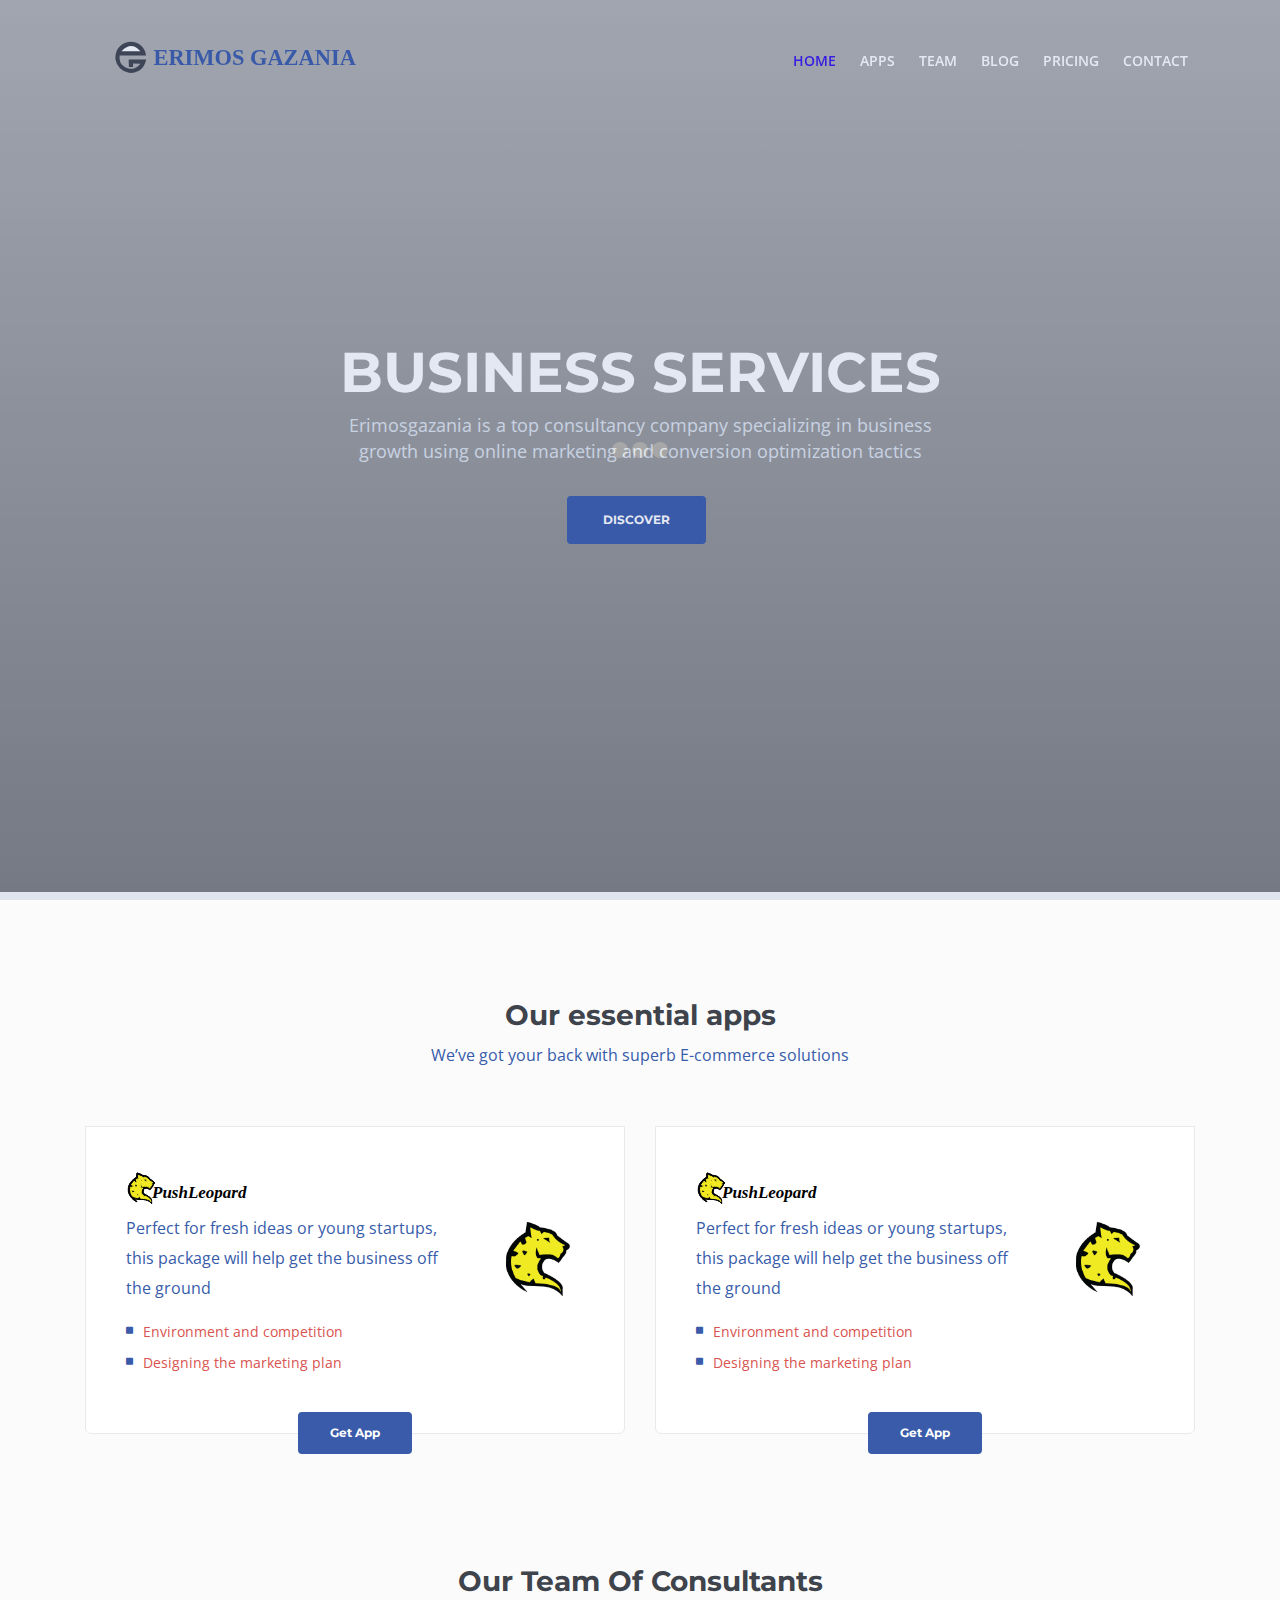
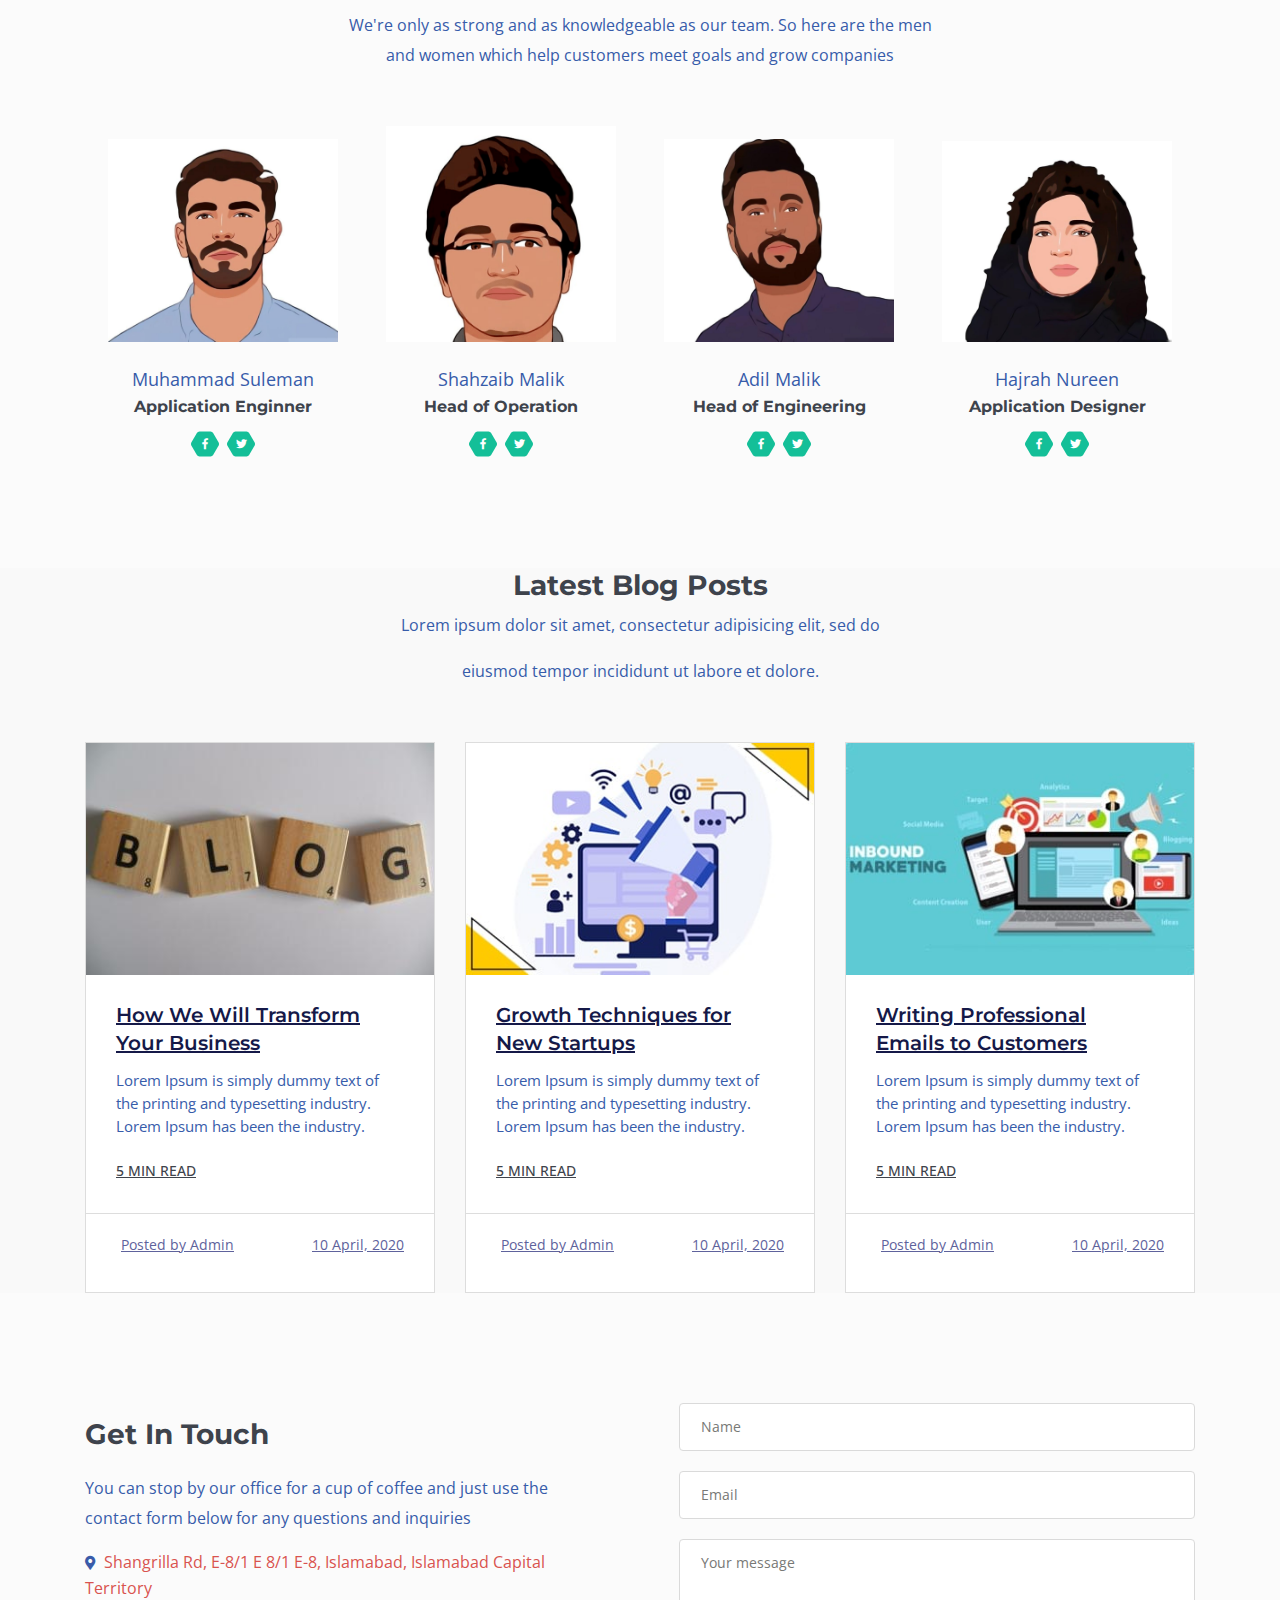
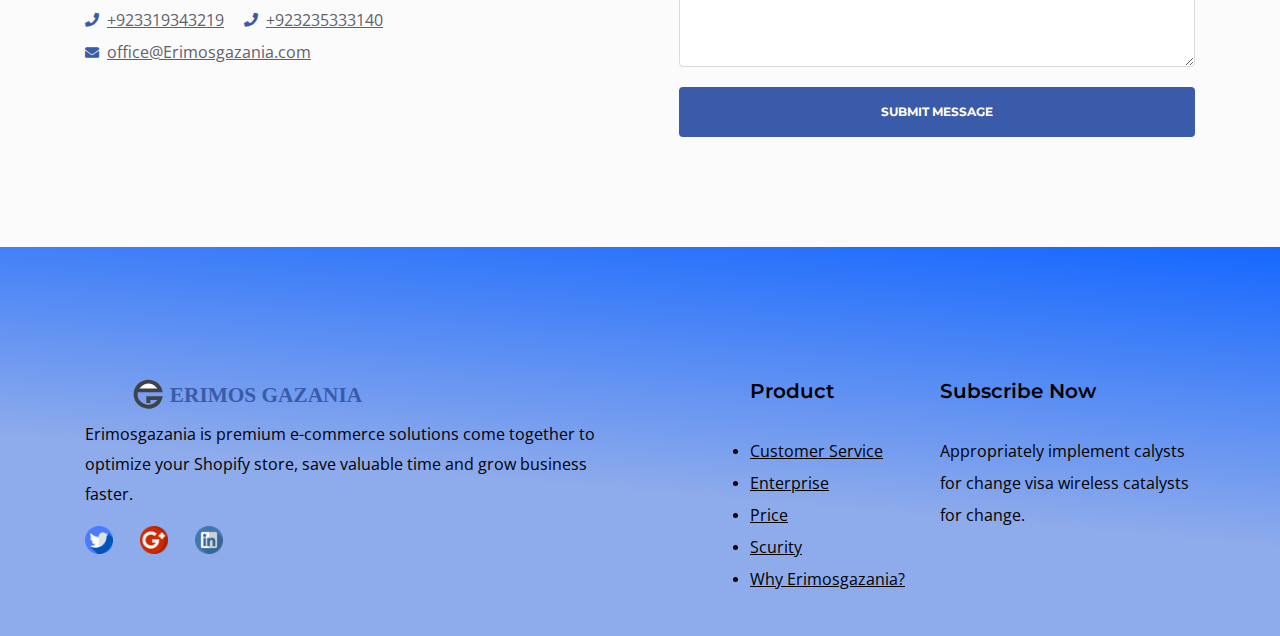
==== commit f4c7bd01: "pictures added" ====
--- a/index.html
+++ b/index.html
@@ -363,7 +363,7 @@
                     <!-- Team Member -->
                     <div class="team-member">
                         <div class="image-wrapper">
-                            <img class="img-fluid" src="images/shahzaib (1).png" alt="alternative">
+                            <img class="img-fluid" src="images/shahzaib (3).png" alt="alternative">
                         </div> <!-- end of image wrapper -->
                         <p class="p-large">Shahzaib Malik</p>
                         <p class="job-title">Head of Operation</p>
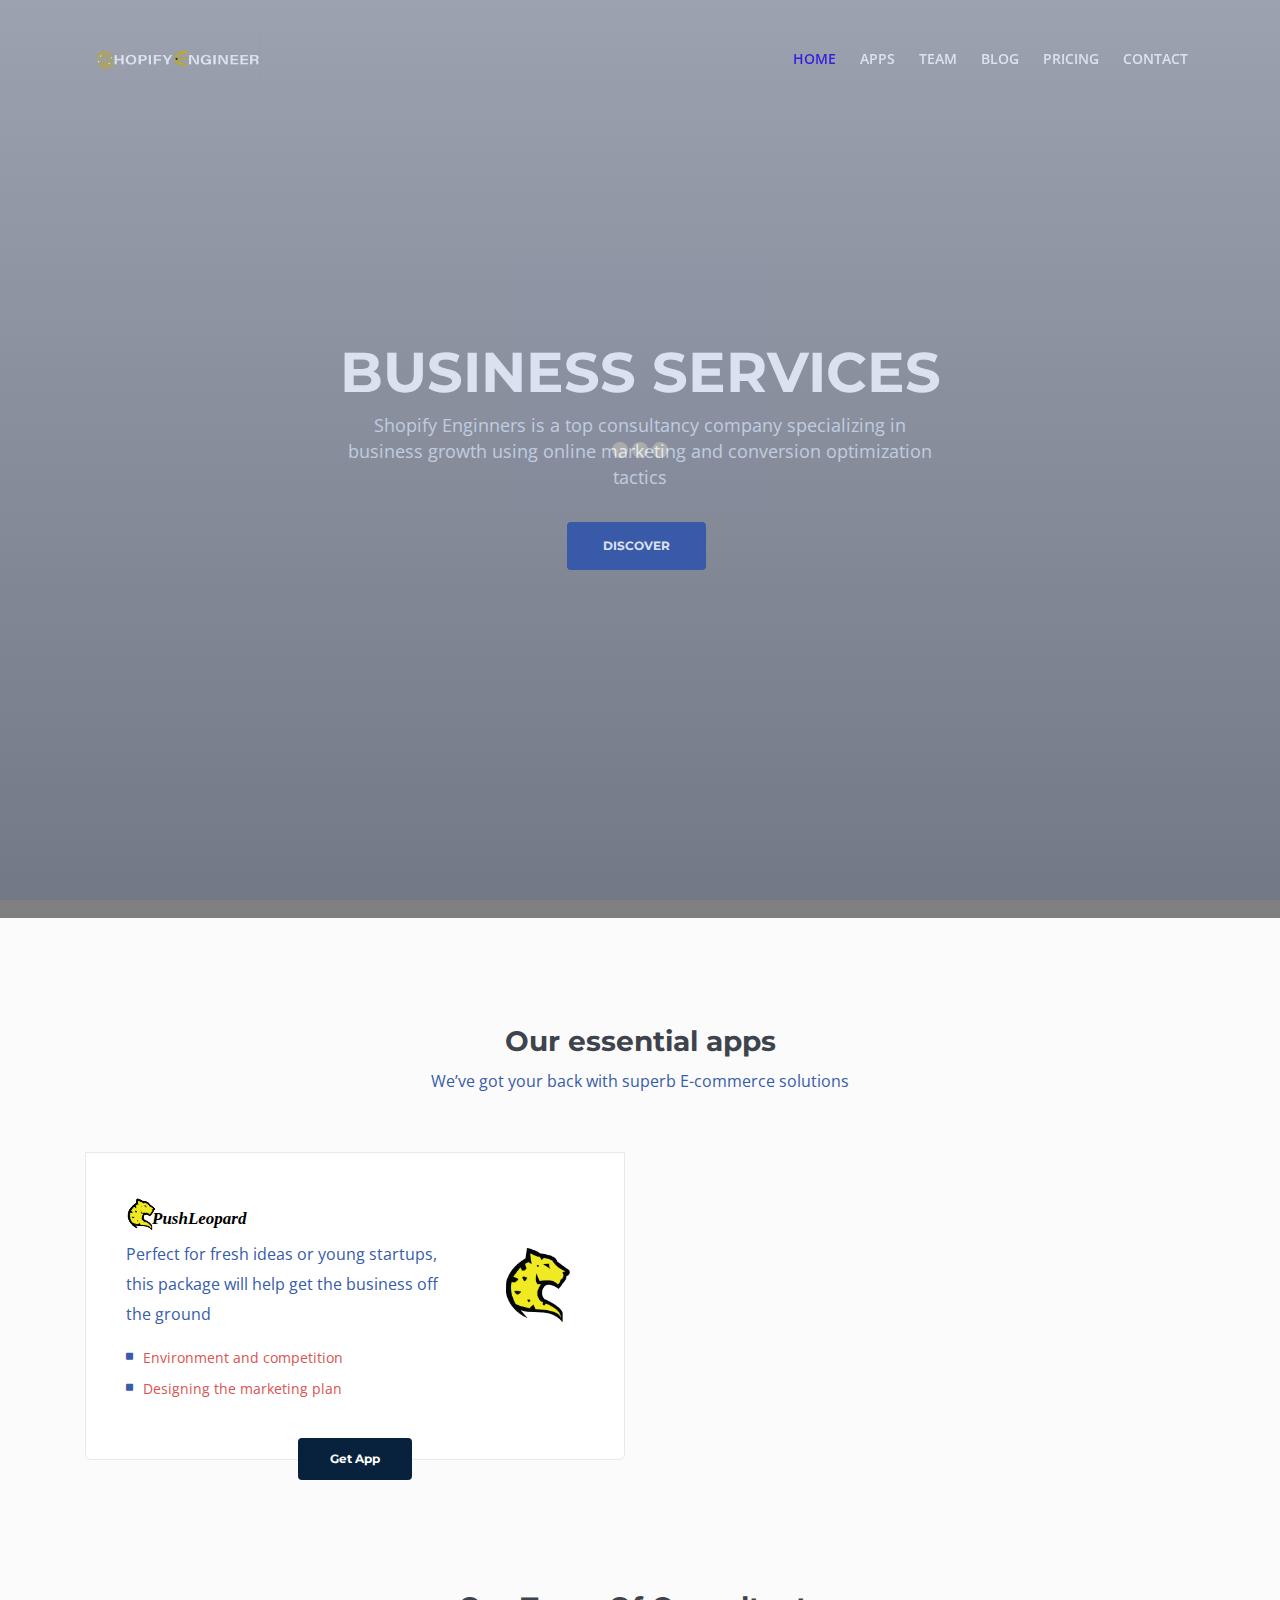
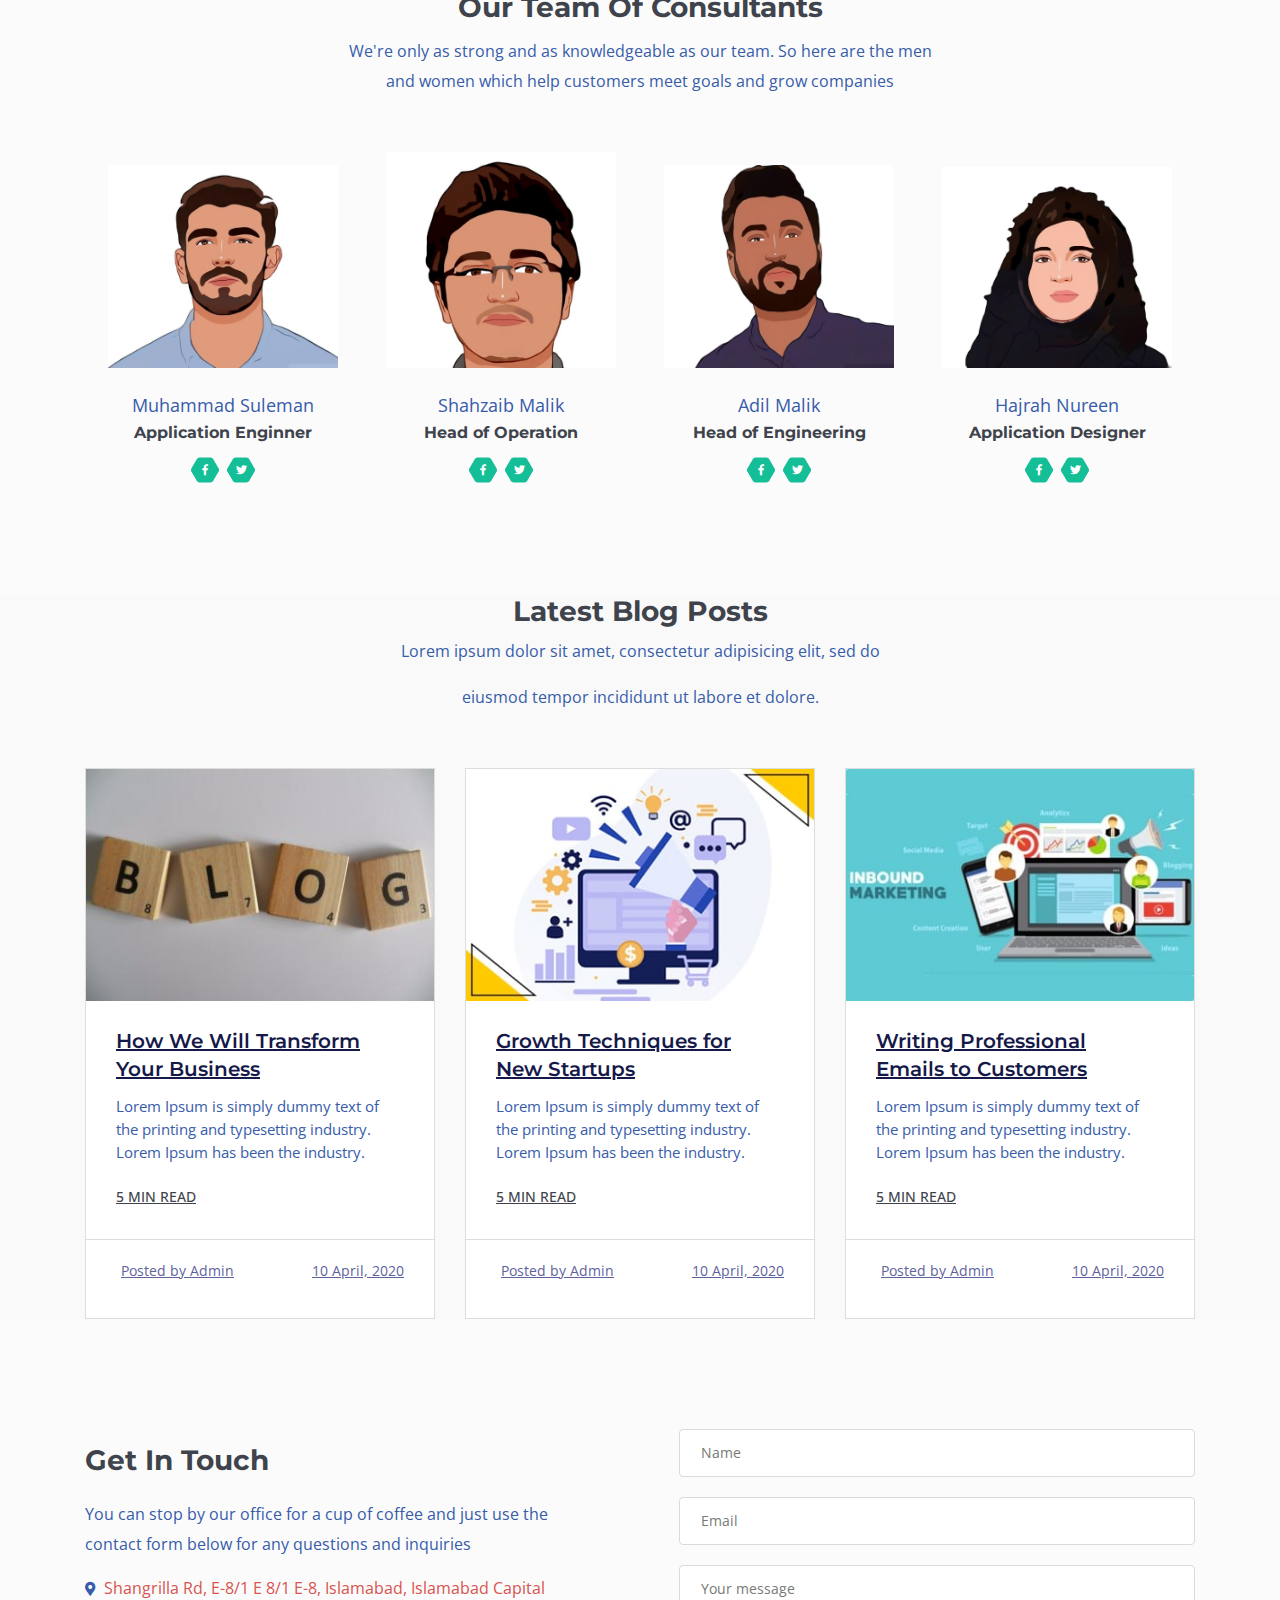
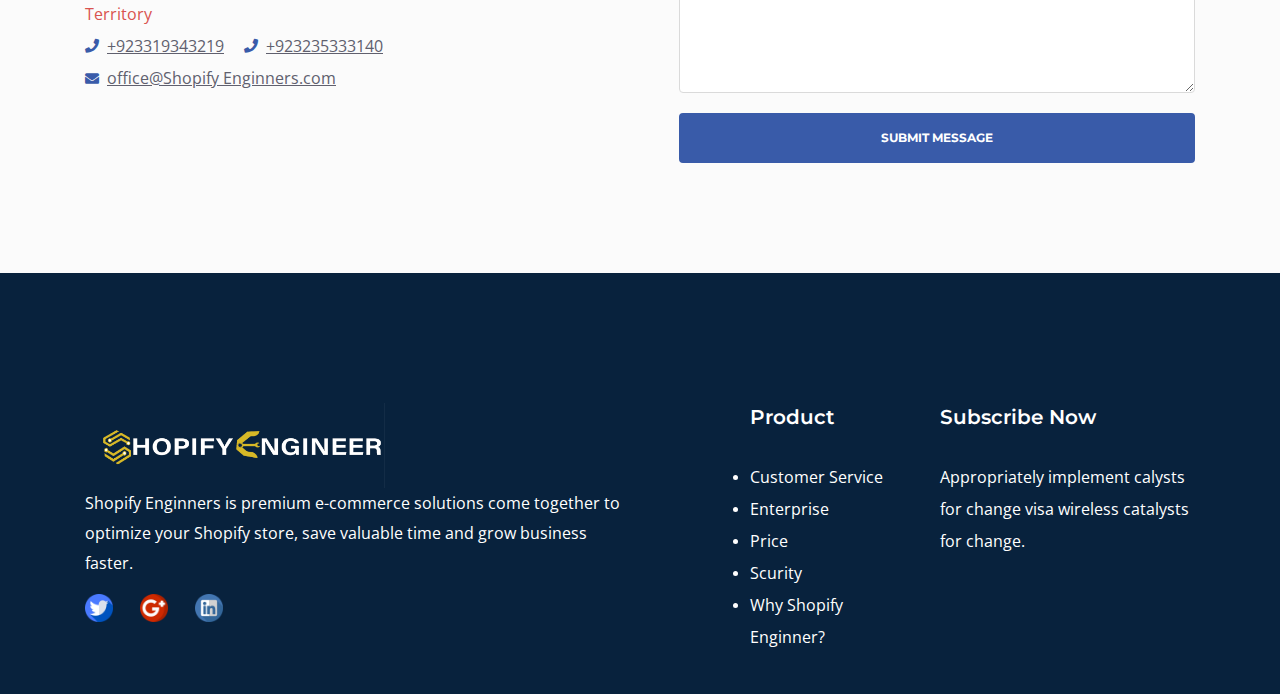
==== commit d6a98540: "complete" ====
--- a/index.html
+++ b/index.html
@@ -18,7 +18,7 @@
 	<meta property="og:type" content="article" />
 
     <!-- Website Title -->
-    <title>Erimosgazania</title>
+    <title>Shopify Enginners</title>
     
     <!-- Styles -->
     <link href="https://fonts.googleapis.com/css?family=Montserrat:500,700&display=swap&subset=latin-ext" rel="stylesheet">
@@ -61,8 +61,20 @@
         <!-- <a class="navbar-brand logo-text page-scroll" href="index.html">Aria</a> -->
 
         <!-- Image Logo -->
-        <a class="navbar-brand "  href="index.html"><img src="images/ui-01.svg" alt="alternative" />
-      </a>
+        <div class="row">
+  
+          <!-- Start Col -->
+            <div class="col-lg-6 col-md-6 col-sm-6 col-xs-6 col-mb-12">
+              
+              <div class="col-lg-7 col-md-6 col-sm-6 col-xs-6 col-mb-12"> 
+                    <img src="images/shopify1.png" alt="">
+                  </div>
+                  </div>
+                  </div>
+                  
+            
+        <!-- <a class="navbar-brand "  href="index.html"><img src="images/shopify1.png"  alt="alternative" />
+      </a> -->
         
         <!-- Mobile Menu Toggle Button -->
         <button class="navbar-toggler" type="button" data-toggle="collapse" data-target="#navbarsExampleDefault" aria-controls="navbarsExampleDefault" aria-expanded="false" aria-label="Toggle navigation">
@@ -109,7 +121,7 @@
                     <div class="col-lg-12">
                         <div class="text-container">
                             <h1>BUSINESS <span id="js-rotating"> SERVICES, SOLUTIONS</span></h1>
-                            <p class="p-heading p-large">Erimosgazania is a top consultancy company specializing in business growth using online marketing and conversion optimization tactics</p>
+                            <p class="p-heading p-large">Shopify Enginners is a top consultancy company specializing in business growth using online marketing and conversion optimization tactics</p>
                             <a class="btn-solid-lg page-scroll" href="#intro">DISCOVER</a>
                         </div>
                     </div> <!-- end of col -->
@@ -223,101 +235,7 @@
                     </div>
                     <!-- end of card -->
                 </div>
-                <div class="col-lg-6">
-                    
-                    <!-- Card -->
-                    <div class="card">
-                      
-                        <div class="card-body">
-                                             
-        <svg width="140" height="50" id="Layer_1" data-name="Layer 1" xmlns="http://www.w3.org/2000/svg"
-        viewBox="0 0 140 40">
-        <defs>
-          <style>
-            .cls-1,
-            .cls-2 {
-              stroke: #000;
-            }
-
-            .cls-1,
-            .cls-2,
-            .cls-3 {
-              stroke-miterlimit: 10;
-            }
-
-            .cls-2 {
-              fill: none;
-            }
-
-            .cls-3 {
-              fill: #f1e921;
-              stroke: #f1e921;
-            }
-
-            .cls-4 {
-              fill: #231f20;
-            }
-
-            .cls-5 {
-              fill: #0e130f;
-            }
-
-            .cls-6 {
-              font-size: 17px;
-              font-family: Poppins-SemiBoldItalic, Poppins;
-              font-weight: 600;
-              font-style: italic;
-            }
-          </style>
-        </defs>
-        <title>logo svg for web</title>
-        <path class="cls-1"
-          d="M8,30.31l2.93,3.46S3.68,30.84,2.41,23.19l.07-3.46s.4-5.92,8-10.37L11.13,5s4.45,1.27,5.18,2.26c0,0,5,.74,5.06,1.27a2.81,2.81,0,0,1,2,2s4,3.06,4.39,3.2c0,0,2.2,1.26-.46,2.92s-.27,0-.27,0,.8.67-1.33,2.93c0,0-1.33,2.13-1.73,2.13,0,0-3.06-2.4-5.32-1.33a4,4,0,0,0-.53,5.72s8.25,3.46,7.51,6.51v2.86s-2.19-3.32-7.71-3.92l-6.65-.27S8,30.71,8,30.31Z" />
-        <path class="cls-1"
-          d="M24.83,33.7s.6-3.06-10.25-3.46l-.73-1.93s-1.53.93-1.59,1.53c0,0-5.46-1.06-5.92-1.93,0,0-2.73-4.72-1.53-8.78l.93.2s1.59-.4,1.79-1.59l-2-.93,2.79-3.66.6,1.19a1.61,1.61,0,0,0,2-.93l-.6-1.79L11.66,11l1.39.87-.59-4.46,2.66,1.2,1.19.2L17,10s.4-.07,1-.86c0,0,3.53.86,3.53,1.26a10,10,0,0,0,5.12,4.19l-1.2.47s1.66,1.66-.66,3.06c0,0-.07,1.46-1.13,1.72a5.55,5.55,0,0,0-3.13-1.52s-3.79-.14-4.19.33c0,0-1.6-3.19-1.26-3.79s-1.33,3.19.2,5.12l1.39.06A10.83,10.83,0,0,0,15.32,23v1.6s.73,2.86,2.32,2.79c0,0-.46,1.4.34,1.4,0,0,.2.53.86-.73C18.84,28.05,25.29,30.51,24.83,33.7Z" />
-        <path class="cls-2"
-          d="M7.92,30.27l2.93,3.46S3.6,30.81,2.34,23.16L2.4,19.7s.4-5.92,8-10.38L11.05,5s4.45,1.26,5.19,2.26c0,0,5,.73,5.05,1.26a2.86,2.86,0,0,1,2,2s4,3.06,4.39,3.19c0,0,2.19,1.27-.47,2.93s-.27,0-.27,0,.8.66-1.33,2.93c0,0-1.33,2.12-1.72,2.12,0,0-3.06-2.39-5.33-1.33A4,4,0,0,0,18,26.08s8.25,3.46,7.52,6.52v2.86s-2.2-3.32-7.72-3.92l-6.65-.27S7.92,30.67,7.92,30.27Z" />
-        <path class="cls-3"
-          d="M24.75,33.67s.6-3.06-10.24-3.46l-.73-1.93s-1.53.93-1.6,1.53c0,0-5.45-1.07-5.92-1.93,0,0-2.73-4.72-1.53-8.78l.93.2s1.6-.4,1.8-1.6l-2-.93,2.8-3.66.59,1.2a1.61,1.61,0,0,0,2-.93l-.6-1.8,1.33-.66,1.4.86-.6-4.45L15,8.52l1.2.2L17,10s.4-.07,1-.87c0,0,3.52.87,3.52,1.27a10,10,0,0,0,5.12,4.19l-1.2.46s1.67,1.67-.66,3.06c0,0-.07,1.47-1.13,1.73a5.55,5.55,0,0,0-3.13-1.53s-3.79-.13-4.19.33c0,0-1.59-3.19-1.26-3.79s-1.33,3.2.2,5.12l1.4.07A10.93,10.93,0,0,0,15.24,23v1.59s.73,2.86,2.33,2.8c0,0-.47,1.39.33,1.39,0,0,.2.54.86-.73C18.76,28,25.22,30.47,24.75,33.67Z" />
-        <path class="cls-4" d="M17.69,11.71s2.46,1.6,2.92,1.87a2.67,2.67,0,0,1-.39-2.07Z" />
-        <circle class="cls-5" cx="15.44" cy="12.35" r="0.4" />
-        <path class="cls-5" d="M9.88,18.77s.7-.2,1.2-1.5C11.08,17.27,7.59,15.48,9.88,18.77Z" />
-        <path class="cls-5" d="M11.66,27.45s.42-.12.72-.9C12.38,26.55,10.3,25.48,11.66,27.45Z" />
-        <path class="cls-5" d="M6.91,24.27a2.75,2.75,0,0,0,1.68-1.22S3.67,21.58,6.91,24.27Z" /><text class="cls-6"
-          transform="translate(26.02 30.21)">PushLeopard</text>
-      </svg>
-                      <div class="row">
-                          <div class="col-lg-9">
-                              <p>Perfect for fresh ideas or young startups, this package will help get the business off the ground</p>
-                            <ul class="list-unstyled li-space-lg">
-                                <li class="media">
-                                    <i class="fas fa-square"></i>
-                                    <div class="media-body">Environment and competition</div>
-                                </li>
-                                <li class="media">
-                                    <i class="fas fa-square"></i>
-                                    <div class="media-body">Designing the marketing plan</div>
-                                </li>
-                            </ul>
-                           </div>
-                          <div class="col-lg-3">
-                              <img src="images/3.png"/>
-                          </div>
-                   
-                            
-                        </div>
-                        </div>
-                        <div class="button-container">
-                            <a class="btn-solid-reg page-scroll" href="#callMe">Get App</a>
-                        </div> <!-- end of button-container -->
-                    </div>
-                    <!-- end of card -->
-                </div>    <!-- end of card -->
-
-                   
-
-                </div> <!-- end of col -->
-            </div> <!-- end of row -->
+                   </div> <!-- end of row -->
         </div> <!-- end of container -->
     </div> <!-- end of cards-2 -->
     <!-- end of services -->
@@ -547,7 +465,7 @@
                             <li class="address"><i class="fas fa-map-marker-alt"></i>Shangrilla Rd, E-8/1 E 8/1 E-8, Islamabad, Islamabad Capital Territory</li>
                             <li><i class="fas fa-phone"></i><a href="tel:003024630820">+923319343219</a></li>
                             <li><i class="fas fa-phone"></i><a href="tel:003024630820">+923235333140</a></li>
-                            <li><i class="fas fa-envelope"></i><a href="mailto:office@aria.com">office@Erimosgazania.com</a></li>
+                            <li><i class="fas fa-envelope"></i><a href="mailto:office@aria.com">office@Shopify Enginners.com</a></li>
                         </ul>
                        
                        
@@ -598,11 +516,11 @@
               <div class="col-lg-6 col-md-6 col-sm-6 col-xs-6 col-mb-12">
                 
                 <div class="col-lg-7 col-md-6 col-sm-6 col-xs-6 col-mb-12"> 
-                      <img src="images/ui-01.svg" alt="">
+                      <img src="images/shopify1.png" alt="">
                     </div>
               
             
-                 <p style="color: rgb(0, 0, 0);">Erimosgazania is premium e-commerce solutions come together to optimize your Shopify store, save valuable time and grow business faster.</p>
+                 <p style="color: rgb(255, 255, 255);">Shopify Enginners is premium e-commerce solutions come together to optimize your Shopify store, save valuable time and grow business faster.</p>
                  <div class="row ">
                   <div class="col-lg-2 col-md-2 col-sm-2 col-xs-2 col-mb-2 ">  
                            <img src='login/twitter.png'  style="width: 28px;"></div>
@@ -629,7 +547,7 @@
                     <li><a href="#">Enterprise</a></li>
                     <li><a href="#">Price</a></li>
                     <li><a href="#">Scurity</a></li>
-                    <li><a href="#">Why Erimosgazania?</a></li>
+                    <li><a href="#">Why Shopify Enginner?</a></li>
                   </ul>
                 </div>
               </div>
--- a/css/styles.css
+++ b/css/styles.css
@@ -152,9 +152,11 @@
 .btn-solid-reg {
 	display: inline-block;
 	padding: 1.1875rem 1.875rem 1.1875rem 1.875rem;
-	border: 0.125rem solid #395BA9;
+	border: 0.125rem solid #08223d
+	;
 	border-radius: 0.25rem;
-	background-color: #395BA9;
+	background-color: #08223d
+	;
 	color: #fff;
 	font: 700 0.75rem/0 "Montserrat", sans-serif;
 	text-decoration: none;
@@ -1722,8 +1724,8 @@
 /**********************/
 #footer-Content {
 	padding-top: 130px;
-	background: #6d8fda;
-	background: linear-gradient(5deg, #8eabeb 40%, #1668ff 100%) }
+	background: #08223d;
+	background: linear-gradient(5deg, #08223d 40%, #08223d 100%) }
 	#footer-Content .footer-logo img {
 	  padding-top: 70px; }
 	#footer-Content .form-control:focus {
@@ -1739,9 +1741,9 @@
 		color: #3E434B;
 		font-size: 18px; }
 	  #footer-Content .copyright a {
-		color: #ddd; }
+		color: #fff; }
 	#footer-Content .widget p {
-	  color: #000;
+	  color: #fff;
 	  font-size: 16px;
 	  line-height: 32px; }
 	#footer-Content .widget .subscribe-area {
@@ -1760,7 +1762,7 @@
 		right: 0;
 		width: 60px;
 		height: 38px;
-		color: #fff;
+		color: #000;
 		top: 0;
 		background: #395BA9;
 		display: block;
@@ -1768,20 +1770,21 @@
 		font-size: 18px;
 		border-radius: 0px 4px 4px 0px; }
 	#footer-Content h3.block-title {
-	  color: #000;
+	  color: #fff;
 	  font-size: 20px;
 	  font-weight: 600;
 	  margin-bottom: 30px; }
 	#footer-Content ul.menu li a {
-	  color: #000;
+	  color: #fff;
 	  font-size: 16px;
 	  font-weight: 400;
+	  text-decoration: none;
 	  line-height: 32px;
 	  -webkit-transition: all 300ms;
 	  -o-transition: all 300ms;
 	  transition: all 300ms; }
 	  #footer-Content ul.menu li a:hover {
-		color: #000;
+		color: #fff;
 		padding-left: 5px;
 		-webkit-transition: all 300ms;
 		-o-transition: all 300ms;
@@ -2211,7 +2214,7 @@
 	.navbar-custom.top-nav-collapse {
         padding: 0.375rem 1.5rem 0.375rem 2rem;
 		box-shadow: 0 0.0625rem 0.375rem 0 rgba(0, 0, 0, 0.1);
-		background-color: #ffffff;
+		background-color: #08223d;
 	}
 
 	.navbar-custom.top-nav-collapse .navbar-brand.logo-text {
@@ -2219,7 +2222,7 @@
 	}
 
 	.navbar-custom.top-nav-collapse .nav-item .nav-link {
-		color: #395BA9;
+		color: white;
 	}
 	
 	.navbar-custom.top-nav-collapse .nav-item .nav-link:hover,
@@ -2785,7 +2788,7 @@
 }
 body{
 	background: #fff;
-	color:#000000;
+	color:#ffffff;
 	font-family: "Open sans", sans-serif;
 	font-size: 14px;
 	-webkit-font-smoothing: antialiased;
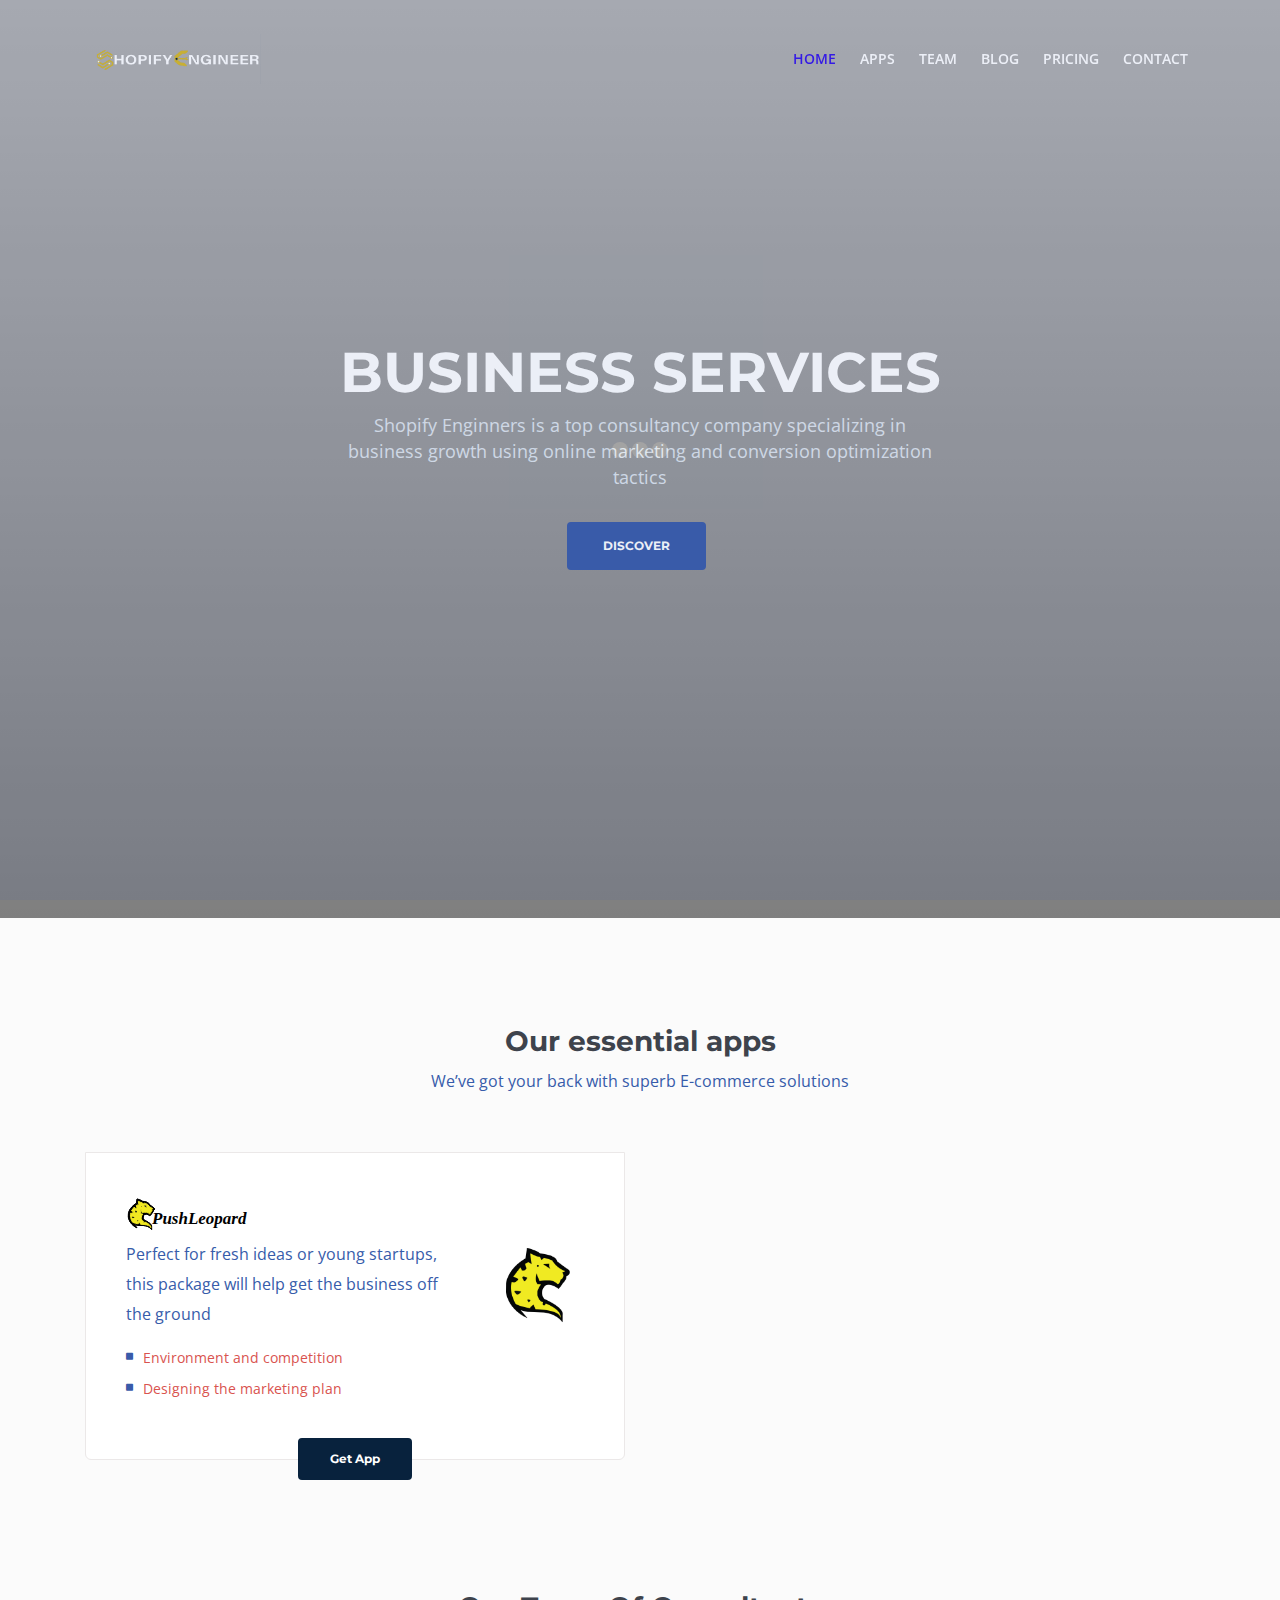
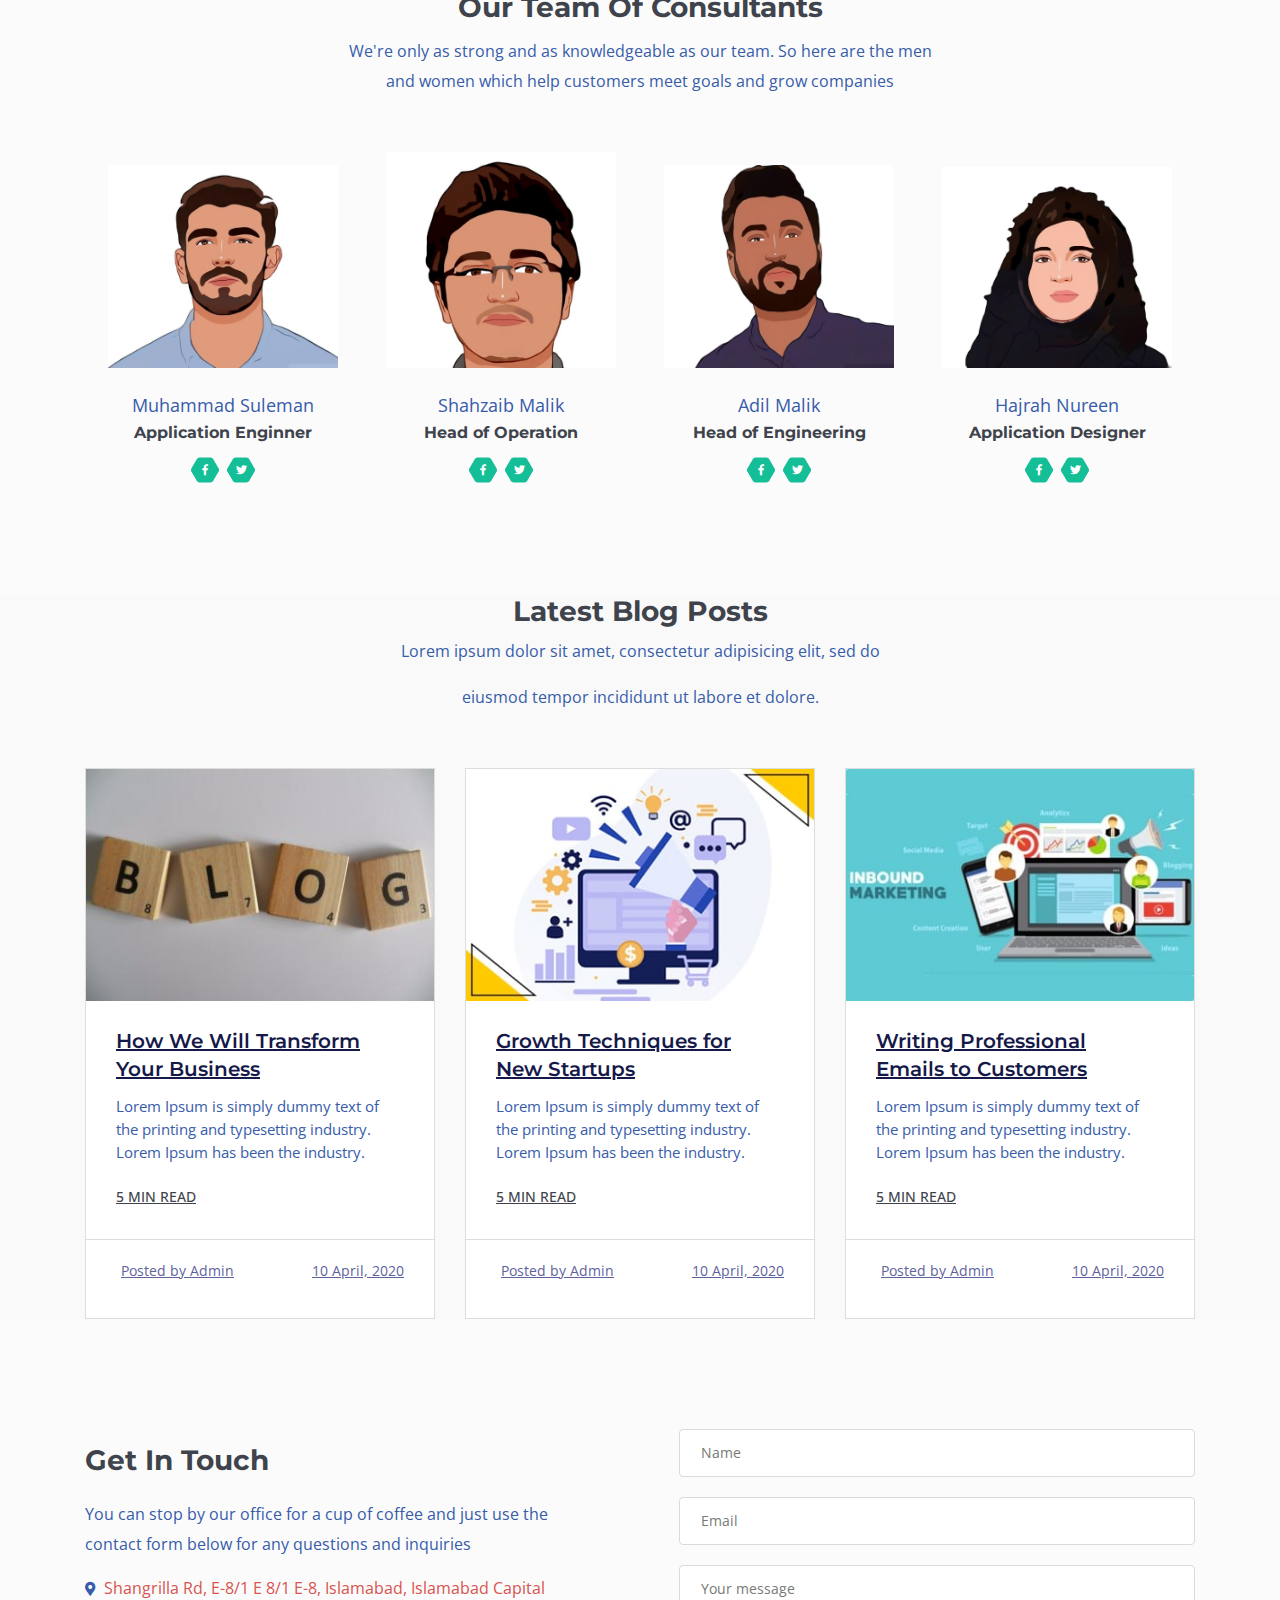
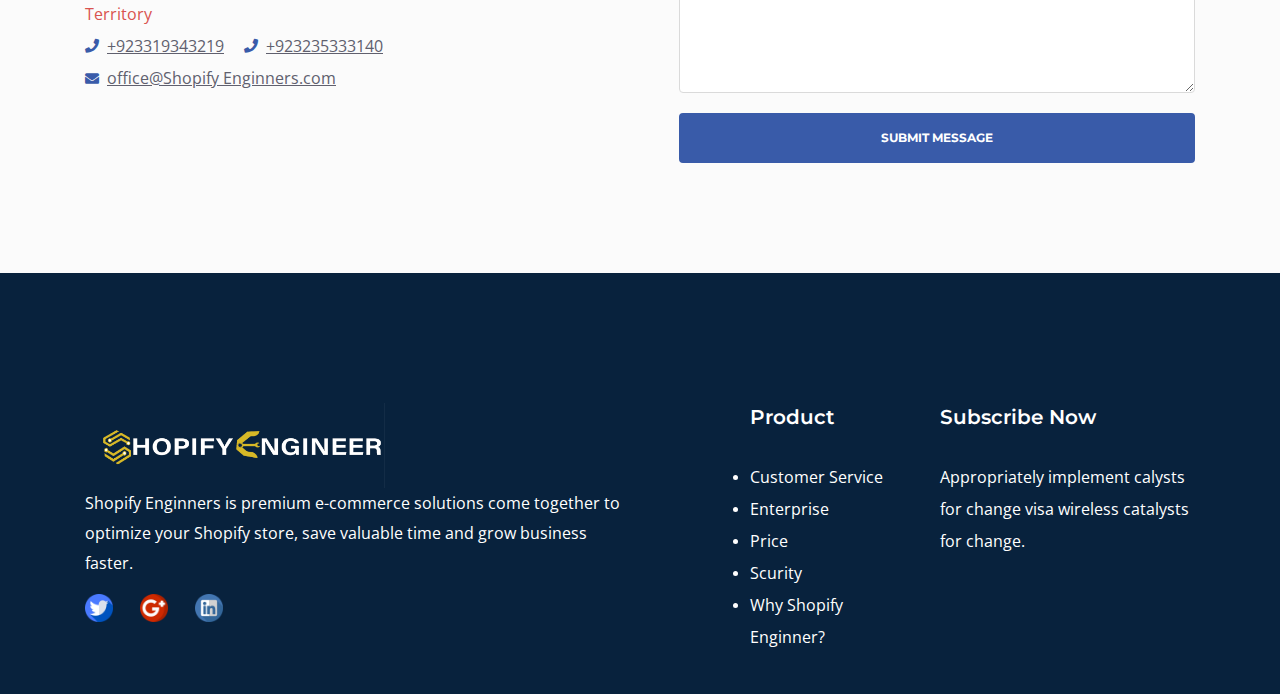
==== commit a2c0d158: "done" ====
--- a/index.html
+++ b/index.html
@@ -39,7 +39,7 @@
         <!-- <link rel="stylesheet" href="Merge/css/main.css">     -->
         <!-- <link rel="stylesheet" href="Merge/css/responsive.css"> -->
     <!-- Favicon  -->
-    <link rel="shortcut icon" href="images/4.png" type="image/png">
+    <link rel="shortcut icon" href="images/shopify.png" type="image/png">
     <!-- <link rel="icon" href="images/favicon.png"> -->
 </head>
 <body data-spy="scroll" data-target=".fixed-top">
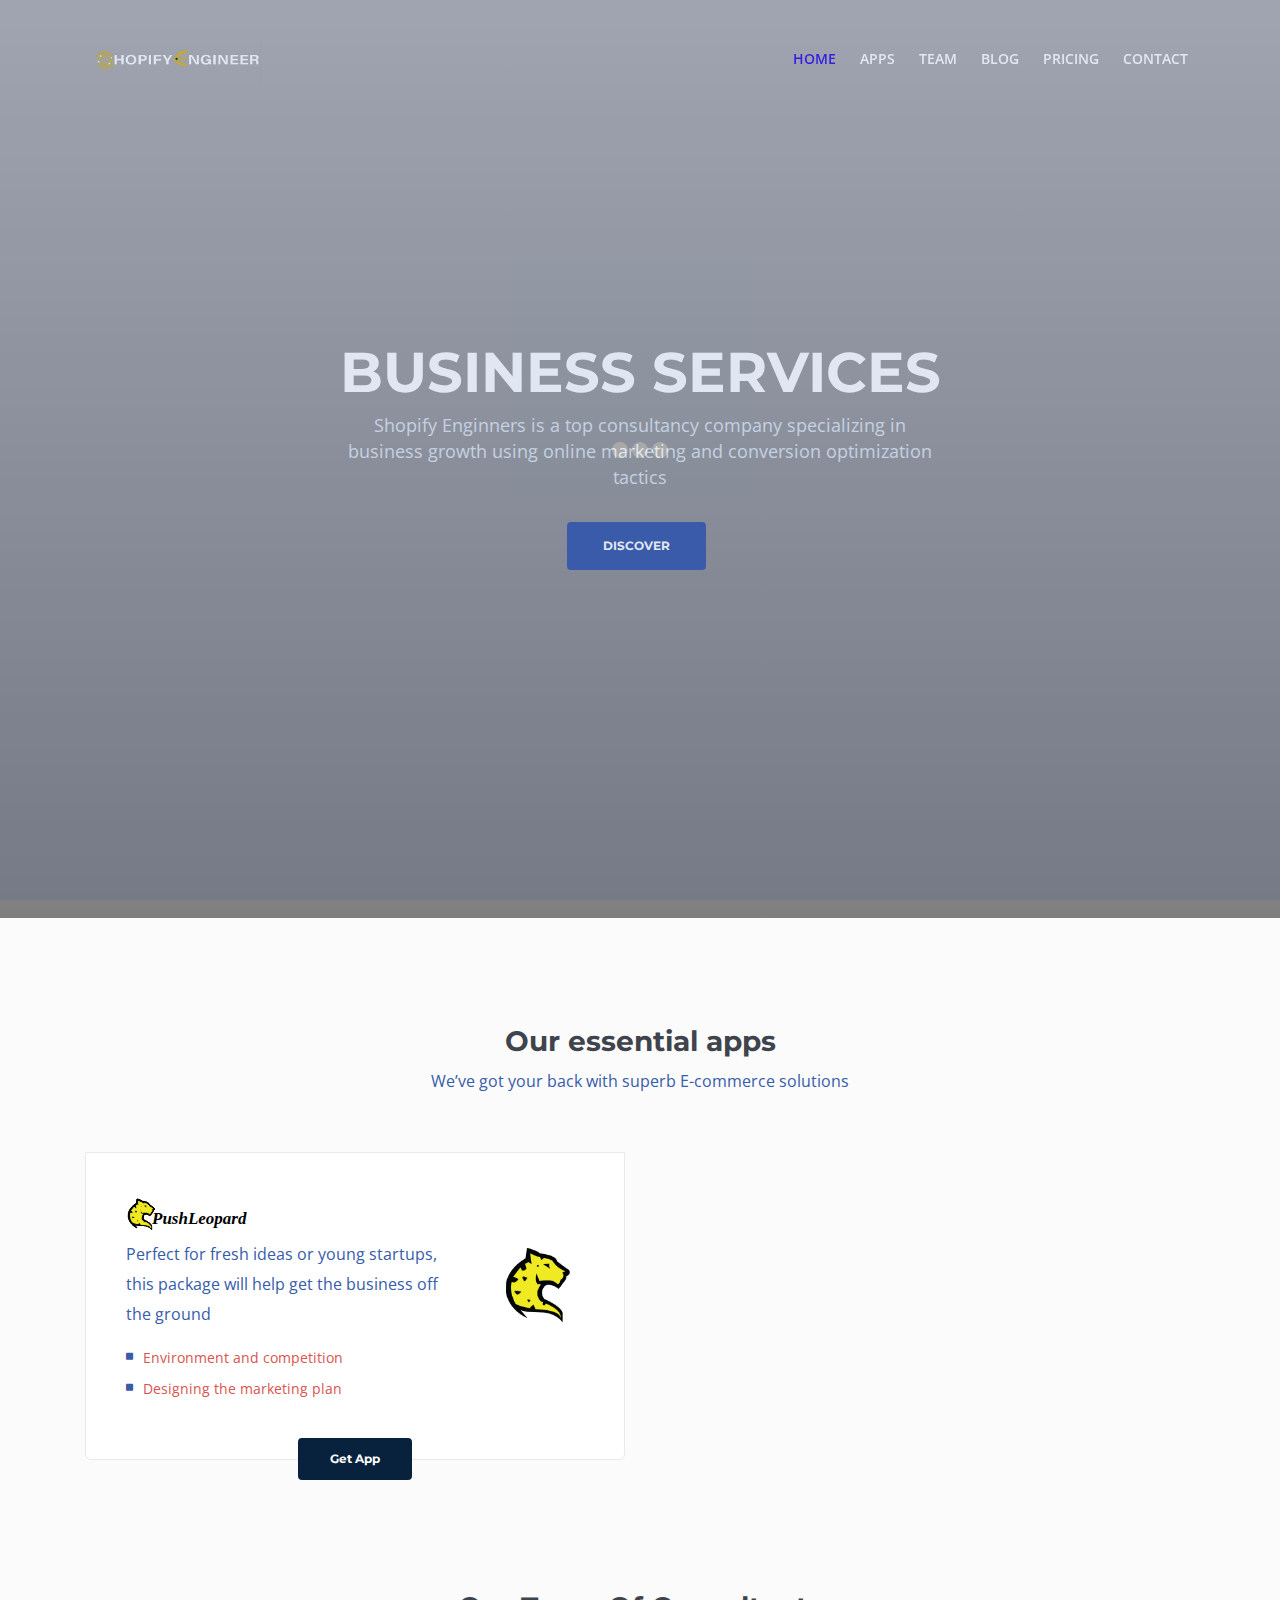
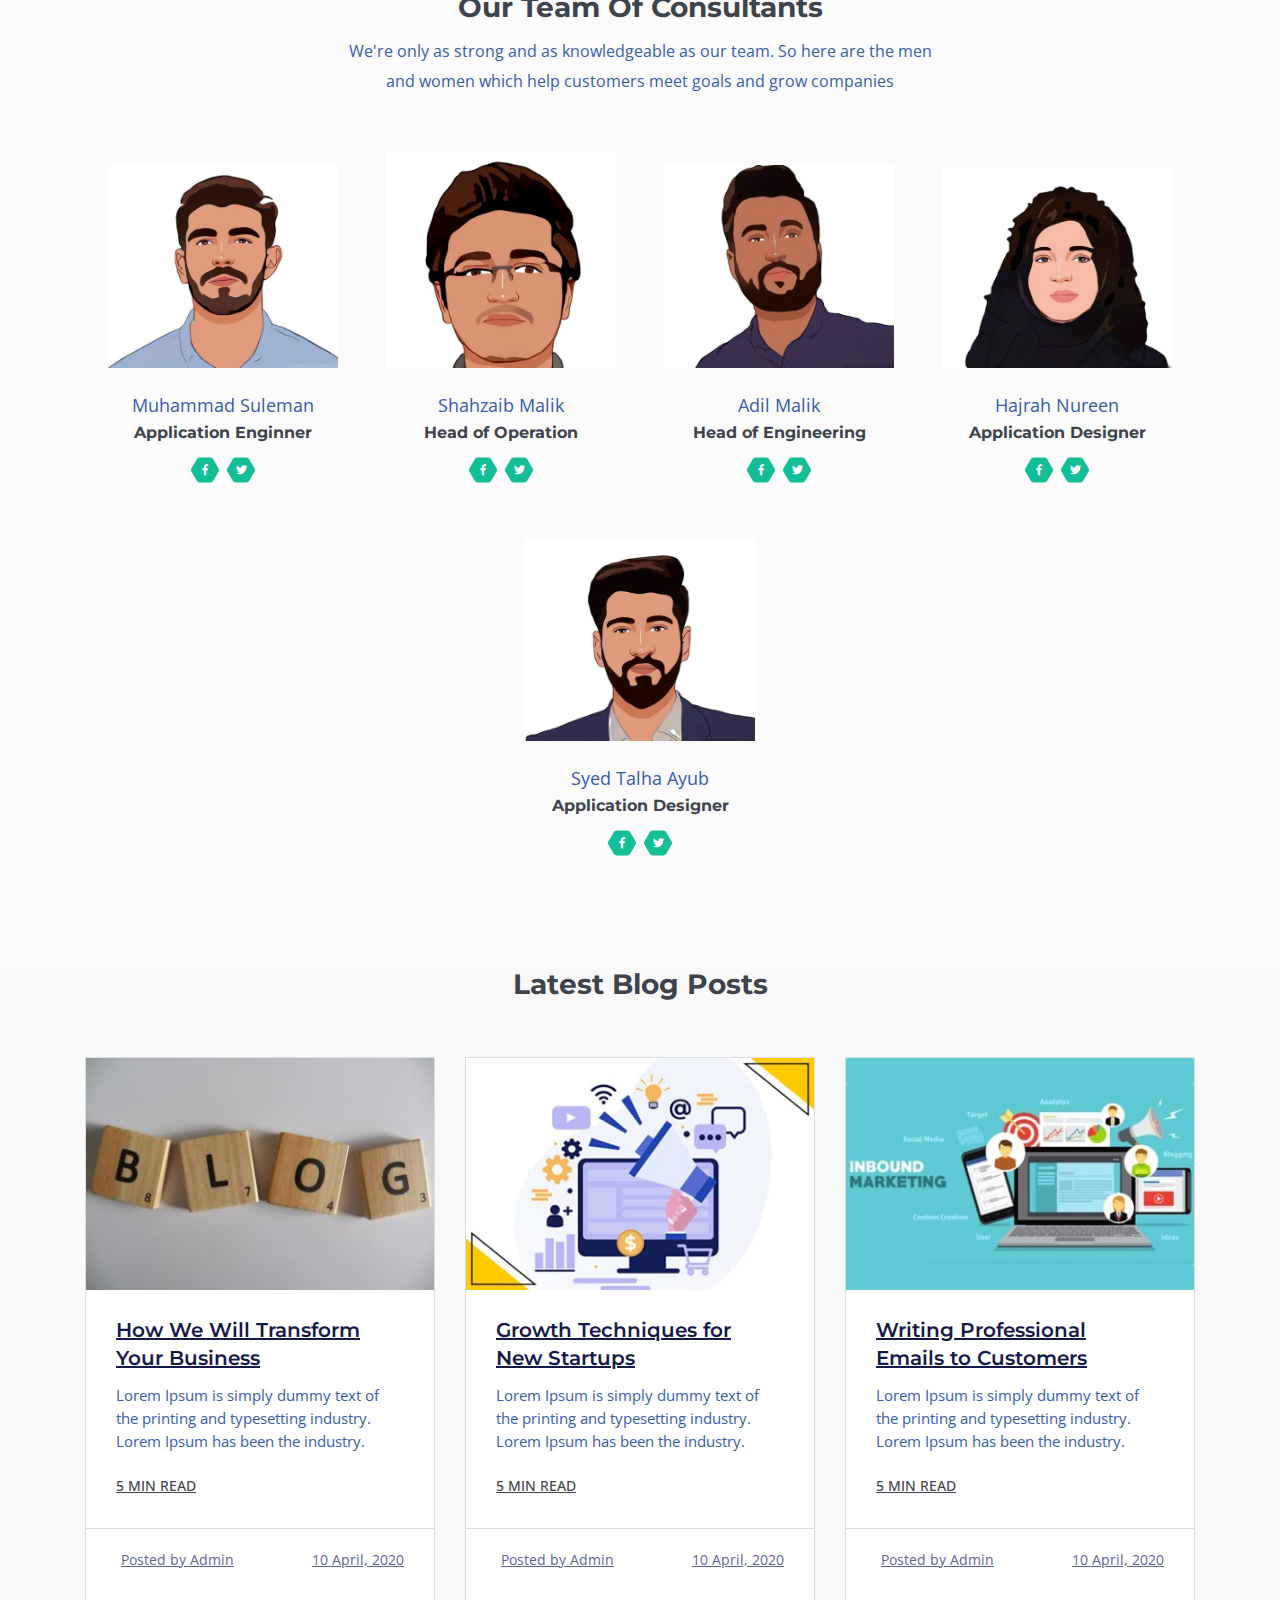
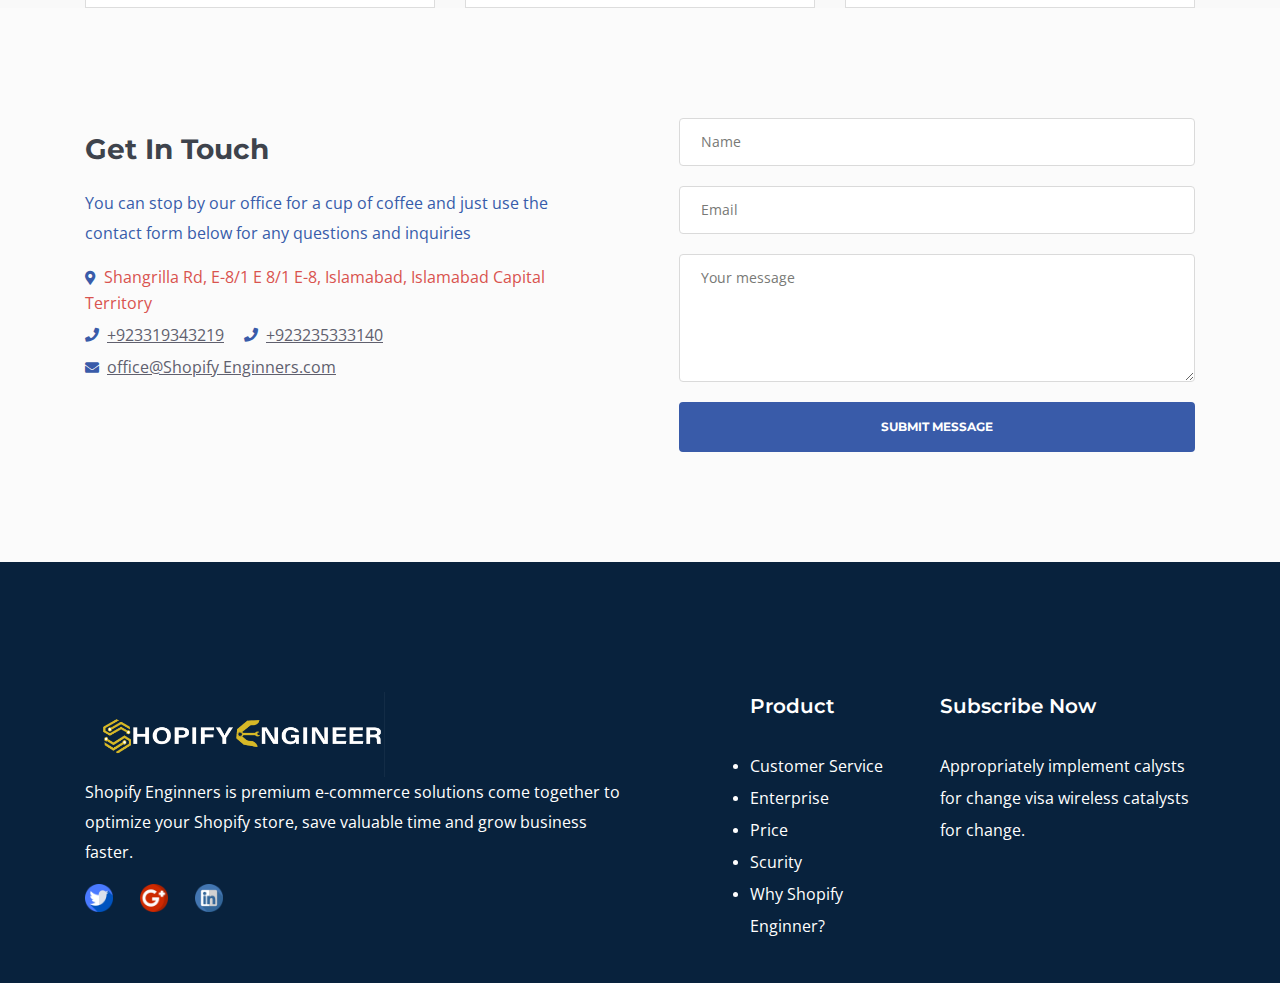
==== commit d1eeca74: "commit done" ====
--- a/index.html
+++ b/index.html
@@ -1,604 +1,618 @@
 <!DOCTYPE html>
 <html lang="en">
+
 <head>
-    <meta charset="utf-8">
-    <meta name="viewport" content="width=device-width, initial-scale=1, shrink-to-fit=no">
-    
-    <!-- SEO Meta Tags -->
-    <meta name="description" content="Aria is a business focused HTML landing page template built with Bootstrap to help you create lead generation websites for companies and their services.">
-    <meta name="author" content="Inovatik">
-
-    <!-- OG Meta Tags to improve the way the post looks when you share the page on LinkedIn, Facebook, Google+ -->
-	<meta property="og:site_name" content="" /> <!-- website name -->
-	<meta property="og:site" content="" /> <!-- website link -->
-	<meta property="og:title" content=""/> <!-- title shown in the actual shared post -->
-	<meta property="og:description" content="" /> <!-- description shown in the actual shared post -->
-	<meta property="og:image" content="" /> <!-- image link, make sure it's jpg -->
-	<meta property="og:url" content="" /> <!-- where do you want your post to link to -->
-	<meta property="og:type" content="article" />
-
-    <!-- Website Title -->
-    <title>Shopify Enginners</title>
-    
-    <!-- Styles -->
-    <link href="https://fonts.googleapis.com/css?family=Montserrat:500,700&display=swap&subset=latin-ext" rel="stylesheet">
-    <link href="https://fonts.googleapis.com/css?family=Open+Sans:400,400i,600&display=swap&subset=latin-ext" rel="stylesheet">
-    <link href="css/bootstrap.css" rel="stylesheet">
-    <link href="css/fontawesome-all.css" rel="stylesheet">
-    <link href="css/swiper.css" rel="stylesheet">
-	<link href="css/magnific-popup.css" rel="stylesheet">
-	<link href="css/styles.css" rel="stylesheet">
-	    <!-- Bootstrap CSS -->
-        <!-- <link rel="stylesheet" href="Merge/css/bootstrap.min.css"> -->
-        <!-- <link rel="stylesheet" href="Merge/css/animate.css"> -->
-        <!-- <link rel="stylesheet" href="Merge/css/LineIcons.css"> -->
-        <!-- <link rel="stylesheet" href="Merge/css/owl.carousel.css">
-        <link rel="stylesheet" href="Merge/css/owl.theme.css">
-        <link rel="stylesheet" href="Merge/css/magnific-popup.css">
-        <link rel="stylesheet" href="Merge/css/nivo-lightbox.css"> -->
-        <!-- <link rel="stylesheet" href="Merge/css/main.css">     -->
-        <!-- <link rel="stylesheet" href="Merge/css/responsive.css"> -->
-    <!-- Favicon  -->
-    <link rel="shortcut icon" href="images/shopify.png" type="image/png">
-    <!-- <link rel="icon" href="images/favicon.png"> -->
+  <meta charset="utf-8">
+  <meta name="viewport" content="width=device-width, initial-scale=1, shrink-to-fit=no">
+
+  <!-- SEO Meta Tags -->
+  <meta name="description"
+    content="Aria is a business focused HTML landing page template built with Bootstrap to help you create lead generation websites for companies and their services.">
+  <meta name="author" content="Inovatik">
+
+  <!-- OG Meta Tags to improve the way the post looks when you share the page on LinkedIn, Facebook, Google+ -->
+  <meta property="og:site_name" content="" /> <!-- website name -->
+  <meta property="og:site" content="" /> <!-- website link -->
+  <meta property="og:title" content="" /> <!-- title shown in the actual shared post -->
+  <meta property="og:description" content="" /> <!-- description shown in the actual shared post -->
+  <meta property="og:image" content="" /> <!-- image link, make sure it's jpg -->
+  <meta property="og:url" content="" /> <!-- where do you want your post to link to -->
+  <meta property="og:type" content="article" />
+
+  <!-- Website Title -->
+  <title>Shopify Enginners</title>
+
+  <!-- Styles -->
+  <link href="https://fonts.googleapis.com/css?family=Montserrat:500,700&display=swap&subset=latin-ext"
+    rel="stylesheet">
+  <link href="https://fonts.googleapis.com/css?family=Open+Sans:400,400i,600&display=swap&subset=latin-ext"
+    rel="stylesheet">
+  <link href="css/bootstrap.css" rel="stylesheet">
+  <link href="css/fontawesome-all.css" rel="stylesheet">
+  <link href="css/swiper.css" rel="stylesheet">
+  <link href="css/magnific-popup.css" rel="stylesheet">
+  <link href="css/styles.css" rel="stylesheet">
+
+  <!-- Favicon  -->
+  <link rel="shortcut icon" href="images/shopify.png" type="image/png">
+
 </head>
+
 <body data-spy="scroll" data-target=".fixed-top">
-    
-    <!-- Preloader -->
-	<div class="spinner-wrapper">
-        <div class="spinner">
-            <div class="bounce1"></div>
-            <div class="bounce2"></div>
-            <div class="bounce3"></div>
-        </div>
+
+  <!-- Preloader -->
+  <div class="spinner-wrapper">
+    <div class="spinner">
+      <div class="bounce1"></div>
+      <div class="bounce2"></div>
+      <div class="bounce3"></div>
     </div>
-    <!-- end of preloader -->
-    
-
-    <!-- Navbar -->
-    <nav class="navbar navbar-expand-md navbar-dark navbar-custom fixed-top">
-        <!-- Text Logo - Use this if you don't have a graphic logo -->
-        <!-- <a class="navbar-brand logo-text page-scroll" href="index.html">Aria</a> -->
-
-        <!-- Image Logo -->
+  </div>
+  <!-- end of preloader -->
+
+
+  <!-- Navbar -->
+  <nav class="navbar navbar-expand-md navbar-dark navbar-custom fixed-top">
+
+    <!-- Image Logo -->
+    <div class="row">
+
+      <!-- Start Col -->
+      <div class="col-lg-6 col-md-6 col-sm-6 col-xs-6 col-mb-12">
+
+        <div class="col-lg-7 col-md-6 col-sm-6 col-xs-6 col-mb-12">
+          <img src="images/shopify1.png" alt="">
+        </div>
+      </div>
+    </div>
+
+    <!-- Mobile Menu Toggle Button -->
+    <button class="navbar-toggler" type="button" data-toggle="collapse" data-target="#navbarsExampleDefault"
+      aria-controls="navbarsExampleDefault" aria-expanded="false" aria-label="Toggle navigation">
+      <span class="navbar-toggler-awesome fas fa-bars"></span>
+      <span class="navbar-toggler-awesome fas fa-times"></span>
+    </button>
+    <!-- end of mobile menu toggle button -->
+    <!-- Nav Links -->
+    <div class="collapse navbar-collapse" id="navbarsExampleDefault">
+      <ul class="navbar-nav ml-auto">
+        <li class="nav-item">
+          <a class="nav-link page-scroll" href="#header">HOME <span class="sr-only">(current)</span></a>
+        </li>
+        <li class="nav-item">
+          <a class="nav-link page-scroll" href="#Apps">APPS</a>
+        </li>
+        <li class="nav-item">
+          <a class="nav-link page-scroll" href="#Team">TEAM</a>
+        </li>
+        <li class="nav-item">
+          <a class="nav-link page-scroll" href="#blog">BLOG</a>
+        </li>
+        <li class="nav-item">
+          <a class="nav-link page-scroll" href="#Pricing">PRICING</a>
+        </li>
+
+
+        <li class="nav-item">
+          <a class="nav-link page-scroll" href="#contact">CONTACT</a>
+        </li>
+      </ul>
+
+    </div><!-- end of navlink-->
+  </nav>
+  <!-- end of navbar -->
+
+
+  <!-- Header -->
+
+  <header id="header" class="header">
+    <div class="header-content">
+      <div class="container">
         <div class="row">
-  
-          <!-- Start Col -->
-            <div class="col-lg-6 col-md-6 col-sm-6 col-xs-6 col-mb-12">
-              
-              <div class="col-lg-7 col-md-6 col-sm-6 col-xs-6 col-mb-12"> 
-                    <img src="images/shopify1.png" alt="">
-                  </div>
-                  </div>
-                  </div>
-                  
-            
-        <!-- <a class="navbar-brand "  href="index.html"><img src="images/shopify1.png"  alt="alternative" />
-      </a> -->
-        
-        <!-- Mobile Menu Toggle Button -->
-        <button class="navbar-toggler" type="button" data-toggle="collapse" data-target="#navbarsExampleDefault" aria-controls="navbarsExampleDefault" aria-expanded="false" aria-label="Toggle navigation">
-            <span class="navbar-toggler-awesome fas fa-bars"></span>
-            <span class="navbar-toggler-awesome fas fa-times"></span>
-        </button>
-        <!-- end of mobile menu toggle button -->
-
-        <div class="collapse navbar-collapse" id="navbarsExampleDefault">
-            <ul class="navbar-nav ml-auto">
-                <li class="nav-item">
-                    <a class="nav-link page-scroll" href="#header">HOME <span class="sr-only">(current)</span></a>
-                </li>
-                <li class="nav-item">
-                    <a class="nav-link page-scroll" href="#Apps">APPS</a>
-                </li>
-                <li class="nav-item">
-                    <a class="nav-link page-scroll" href="#Team">TEAM</a>
-                </li>
-                <li class="nav-item">
-                    <a class="nav-link page-scroll" href="#blog">BLOG</a>
-                </li>
-                <li class="nav-item">
-                    <a class="nav-link page-scroll" href="#Pricing">PRICING</a>
-                </li>
-               
-
-                <li class="nav-item">
-                    <a class="nav-link page-scroll" href="#contact">CONTACT</a>
-                </li>
-            </ul>
-          
-        </div>
-    </nav> <!-- end of navbar -->
-    <!-- end of navbar -->
-
-
-    <!-- Header -->
-   
-    <header id="header" class="header">
-        <div class="header-content">
-            <div class="container">
-                <div class="row">
-                    <div class="col-lg-12">
-                        <div class="text-container">
-                            <h1>BUSINESS <span id="js-rotating"> SERVICES, SOLUTIONS</span></h1>
-                            <p class="p-heading p-large">Shopify Enginners is a top consultancy company specializing in business growth using online marketing and conversion optimization tactics</p>
-                            <a class="btn-solid-lg page-scroll" href="#intro">DISCOVER</a>
-                        </div>
-                    </div> <!-- end of col -->
-                </div> <!-- end of row -->
-            </div> <!-- end of container -->
-        </div> <!-- end of header-content -->
-    </header> <!-- end of header -->
-    <!-- end of header -->
-
-
-
-   
-    <!-- Services -->
-    <div id="Pricing" class="cards-2">
-        <div class="container">
-            <div class="row">
-                <div class="col-lg-12">
-                    <h2>Our essential apps</h2>
-                    <p class="p-heading">We’ve got your back with superb E-commerce solutions</p>
-                </div>
-              
-            </div> <!-- end of row -->
-            <div class="row">
-                <div class="col-lg-6">
-                    
-                    <!-- Card -->
-                    <div class="card">
-                      
-                        <div class="card-body">
-                                             
-        <svg width="140" height="50" id="Layer_1" data-name="Layer 1" xmlns="http://www.w3.org/2000/svg"
-        viewBox="0 0 140 40">
-        <defs>
-          <style>
-            .cls-1,
-            .cls-2 {
-              stroke: #000;
-            }
-
-            .cls-1,
-            .cls-2,
-            .cls-3 {
-              stroke-miterlimit: 10;
-            }
-
-            .cls-2 {
-              fill: none;
-            }
-
-            .cls-3 {
-              fill: #f1e921;
-              stroke: #f1e921;
-            }
-
-            .cls-4 {
-              fill: #231f20;
-            }
-
-            .cls-5 {
-              fill: #0e130f;
-            }
-
-            .cls-6 {
-              font-size: 17px;
-              font-family: Poppins-SemiBoldItalic, Poppins;
-              font-weight: 600;
-              font-style: italic;
-            }
-          </style>
-        </defs>
-        <title>logo svg for web</title>
-        <path class="cls-1"
-          d="M8,30.31l2.93,3.46S3.68,30.84,2.41,23.19l.07-3.46s.4-5.92,8-10.37L11.13,5s4.45,1.27,5.18,2.26c0,0,5,.74,5.06,1.27a2.81,2.81,0,0,1,2,2s4,3.06,4.39,3.2c0,0,2.2,1.26-.46,2.92s-.27,0-.27,0,.8.67-1.33,2.93c0,0-1.33,2.13-1.73,2.13,0,0-3.06-2.4-5.32-1.33a4,4,0,0,0-.53,5.72s8.25,3.46,7.51,6.51v2.86s-2.19-3.32-7.71-3.92l-6.65-.27S8,30.71,8,30.31Z" />
-        <path class="cls-1"
-          d="M24.83,33.7s.6-3.06-10.25-3.46l-.73-1.93s-1.53.93-1.59,1.53c0,0-5.46-1.06-5.92-1.93,0,0-2.73-4.72-1.53-8.78l.93.2s1.59-.4,1.79-1.59l-2-.93,2.79-3.66.6,1.19a1.61,1.61,0,0,0,2-.93l-.6-1.79L11.66,11l1.39.87-.59-4.46,2.66,1.2,1.19.2L17,10s.4-.07,1-.86c0,0,3.53.86,3.53,1.26a10,10,0,0,0,5.12,4.19l-1.2.47s1.66,1.66-.66,3.06c0,0-.07,1.46-1.13,1.72a5.55,5.55,0,0,0-3.13-1.52s-3.79-.14-4.19.33c0,0-1.6-3.19-1.26-3.79s-1.33,3.19.2,5.12l1.39.06A10.83,10.83,0,0,0,15.32,23v1.6s.73,2.86,2.32,2.79c0,0-.46,1.4.34,1.4,0,0,.2.53.86-.73C18.84,28.05,25.29,30.51,24.83,33.7Z" />
-        <path class="cls-2"
-          d="M7.92,30.27l2.93,3.46S3.6,30.81,2.34,23.16L2.4,19.7s.4-5.92,8-10.38L11.05,5s4.45,1.26,5.19,2.26c0,0,5,.73,5.05,1.26a2.86,2.86,0,0,1,2,2s4,3.06,4.39,3.19c0,0,2.19,1.27-.47,2.93s-.27,0-.27,0,.8.66-1.33,2.93c0,0-1.33,2.12-1.72,2.12,0,0-3.06-2.39-5.33-1.33A4,4,0,0,0,18,26.08s8.25,3.46,7.52,6.52v2.86s-2.2-3.32-7.72-3.92l-6.65-.27S7.92,30.67,7.92,30.27Z" />
-        <path class="cls-3"
-          d="M24.75,33.67s.6-3.06-10.24-3.46l-.73-1.93s-1.53.93-1.6,1.53c0,0-5.45-1.07-5.92-1.93,0,0-2.73-4.72-1.53-8.78l.93.2s1.6-.4,1.8-1.6l-2-.93,2.8-3.66.59,1.2a1.61,1.61,0,0,0,2-.93l-.6-1.8,1.33-.66,1.4.86-.6-4.45L15,8.52l1.2.2L17,10s.4-.07,1-.87c0,0,3.52.87,3.52,1.27a10,10,0,0,0,5.12,4.19l-1.2.46s1.67,1.67-.66,3.06c0,0-.07,1.47-1.13,1.73a5.55,5.55,0,0,0-3.13-1.53s-3.79-.13-4.19.33c0,0-1.59-3.19-1.26-3.79s-1.33,3.2.2,5.12l1.4.07A10.93,10.93,0,0,0,15.24,23v1.59s.73,2.86,2.33,2.8c0,0-.47,1.39.33,1.39,0,0,.2.54.86-.73C18.76,28,25.22,30.47,24.75,33.67Z" />
-        <path class="cls-4" d="M17.69,11.71s2.46,1.6,2.92,1.87a2.67,2.67,0,0,1-.39-2.07Z" />
-        <circle class="cls-5" cx="15.44" cy="12.35" r="0.4" />
-        <path class="cls-5" d="M9.88,18.77s.7-.2,1.2-1.5C11.08,17.27,7.59,15.48,9.88,18.77Z" />
-        <path class="cls-5" d="M11.66,27.45s.42-.12.72-.9C12.38,26.55,10.3,25.48,11.66,27.45Z" />
-        <path class="cls-5" d="M6.91,24.27a2.75,2.75,0,0,0,1.68-1.22S3.67,21.58,6.91,24.27Z" /><text class="cls-6"
-          transform="translate(26.02 30.21)">PushLeopard</text>
-      </svg>
-                      <div class="row">
-                          <div class="col-lg-9">
-                              <p>Perfect for fresh ideas or young startups, this package will help get the business off the ground</p>
-                            <ul class="list-unstyled li-space-lg">
-                                <li class="media">
-                                    <i class="fas fa-square"></i>
-                                    <div class="media-body">Environment and competition</div>
-                                </li>
-                                <li class="media">
-                                    <i class="fas fa-square"></i>
-                                    <div class="media-body">Designing the marketing plan</div>
-                                </li>
-                            </ul>
-                           </div>
-                          <div class="col-lg-3">
-                              <img src="images/3.png"/>
-                          </div>
-                   
-                            
-                        </div>
-                        </div>
-                        <div class="button-container">
-                            <a class="btn-solid-reg page-scroll" href="#callMe">Get App</a>
-                        </div> <!-- end of button-container -->
-                    </div>
-                    <!-- end of card -->
-                </div>
-                   </div> <!-- end of row -->
-        </div> <!-- end of container -->
-    </div> <!-- end of cards-2 -->
-    <!-- end of services -->
-    
-
- 
-    <!-- Team -->
-    <div class="basic-2" id="Team">
-        <div class="container">
-            <div class="row">
-                <div class="col-lg-12">
-                    <h2>Our Team Of Consultants</h2>
-                    <p class="p-heading">We're only as strong and as knowledgeable as our team. So here are the men and women which help customers meet goals and grow companies</p>
-                </div> <!-- end of col -->
-            </div> <!-- end of row -->
-            <div class="row">
-                <div class="col-lg-12">
-
-                    <!-- Team Member -->
-                    <div class="team-member">
-                        <div class="image-wrapper">
-                            <img class="img-fluid" src="images/suleman.jpeg" alt="alternative">
-                        </div> <!-- end of image-wrapper -->
-                        <p class="p-large">Muhammad Suleman </p>
-                        <p class="job-title">Application Enginner</p>
-                        <span class="social-icons">
-                            <span class="fa-stack">
-                                <a href="#your-link">
-                                    <span class="hexagon"></span>
-                                    <i class="fab fa-facebook-f fa-stack-1x"></i>
-                                </a>
-                            </span>
-                            <span class="fa-stack">
-                                <a href="#your-link">
-                                    <span class="hexagon"></span>
-                                    <i class="fab fa-twitter fa-stack-1x"></i>
-                                </a>
-                            </span>
-                        </span>
-                    </div> <!-- end of team-member -->
-                    <!-- end of team member -->
-
-                    <!-- Team Member -->
-                    <div class="team-member">
-                        <div class="image-wrapper">
-                            <img class="img-fluid" src="images/shahzaib (3).png" alt="alternative">
-                        </div> <!-- end of image wrapper -->
-                        <p class="p-large">Shahzaib Malik</p>
-                        <p class="job-title">Head of Operation</p>
-                        <span class="social-icons">
-                            <span class="fa-stack">
-                                <a href="#your-link">
-                                    <span class="hexagon"></span>
-                                    <i class="fab fa-facebook-f fa-stack-1x"></i>
-                                </a>
-                            </span>
-                            <span class="fa-stack">
-                                <a href="#your-link">
-                                    <span class="hexagon"></span>
-                                    <i class="fab fa-twitter fa-stack-1x"></i>
-                                </a>
-                            </span>
-                        </span>
-                    </div> <!-- end of team-member -->
-                    <!-- end of team member -->
-
-                    <!-- Team Member -->
-                    <div class="team-member">
-                        <div class="image-wrapper">
-                            <img class="img-fluid" src="images/adil.jpeg" alt="alternative">
-                        </div> <!-- end of image wrapper -->
-                        <p class="p-large">Adil Malik</p>
-                        <p class="job-title">Head of Engineering</p>
-                        <span class="social-icons">
-                            <span class="fa-stack">
-                                <a href="#your-link">
-                                    <span class="hexagon"></span>
-                                    <i class="fab fa-facebook-f fa-stack-1x"></i>
-                                </a>
-                            </span>
-                            <span class="fa-stack">
-                                <a href="#your-link">
-                                    <span class="hexagon"></span>
-                                    <i class="fab fa-twitter fa-stack-1x"></i>
-                                </a>
-                            </span>
-                        </span>
-                    </div> <!-- end of team-member -->
-                    <!-- end of team member -->
-
-                    <!-- Team Member -->
-                    <div class="team-member">
-                        <div class="image-wrapper">
-                            <img class="img-fluid" src="images/hajrah.jpeg" alt="alternative">
-                        </div> <!-- end of image wrapper -->
-                        <p class="p-large">Hajrah Nureen</p>
-                        <p class="job-title">Application Designer</p>
-                        <span class="social-icons">
-                            <span class="fa-stack">
-                                <a href="#your-link">
-                                    <span class="hexagon"></span>
-                                    <i class="fab fa-facebook-f fa-stack-1x"></i>
-                                </a>
-                            </span>
-                            <span class="fa-stack">
-                                <a href="#your-link">
-                                    <span class="hexagon"></span>
-                                    <i class="fab fa-twitter fa-stack-1x"></i>
-                                </a>
-                            </span>
-                        </span>
-                    </div> <!-- end of team-member -->
-                    <!-- end of team member -->
-
-                </div> <!-- end of col -->
-            </div> <!-- end of row -->
-        </div> <!-- end of container -->
-    </div> <!-- end of basic-2 -->
-    <!-- end of team -->
-    <!-- Blog Section -->
-    <section id="blog" class="section">
-        <!-- Container Starts -->
-        <div class="container">
-          <!-- Start Row -->
-          <div class="row">
-            <div class="col-lg-12">
-              <div class="blog-text section-header text-center">  
-               
-                <div>   
-                  <h2 >Latest Blog Posts</h2>
-                  <div class="p-heading">
-                    <p>Lorem ipsum dolor sit amet, consectetur adipisicing elit, sed do</p>  
-                    <p>eiusmod tempor incididunt ut labore et dolore.</p>
-                  </div>
-                </div> 
-              </div>
-            </div>
-          
-          </div>
-          <!-- End Row -->
-          <!-- Start Row -->
-          <div class="row">
-            <!-- Start Col -->
-            <div class="col-lg-4 col-md-6 col-xs-12 blog-item">
-              <!-- Blog Item Starts -->
-              <div class="blog-item-wrapper">
-                <div class="blog-item-img">
-                  <a href="single-post.html">
-                    <img src="images/3.jpg" class="img-fluid" alt="">
-                  </a>             
-                </div>
-                <div class="blog-item-text"> 
-                  <h3><a href="single-post.html">How We Will Transform  <br>Your Business</a></h3>
-                  <p>Lorem Ipsum is simply dummy text of the printing and typesetting industry. Lorem Ipsum has been the industry.</p>
-                  <a href="" class="read-more">5 Min read</a>
-                </div>
-                <div class="author">
-                  <span class="name"><i class="lni-user"></i><a href="#">Posted by Admin</a></span>
-                  <span class="date float-right"><i class="lni-calendar"></i><a href="#">10 April, 2020</a></span>
-                </div>
-              </div>
-              <!-- Blog Item Wrapper Ends-->
-            </div>
-            <!-- End Col -->
-            <!-- Start Col -->
-            <div class="col-lg-4 col-md-6 col-xs-12 blog-item">
-              <!-- Blog Item Starts -->
-              <div class="blog-item-wrapper">
-                <div class="blog-item-img">
-                  <a href="single-post.html">
-                    <img src="images/2.jpg" class="img-fluid" alt="">
-                  </a>             
-                </div>
-                <div class="blog-item-text"> 
-                  <h3><a href="single-post.html">Growth Techniques for  <br>New Startups</a></h3>
-                  <p>Lorem Ipsum is simply dummy text of the printing and typesetting industry. Lorem Ipsum has been the industry.</p>
-                  <a href="" class="read-more">5 Min read</a>
-                </div>
-                <div class="author">
-                  <span class="name"><i class="lni-user"></i><a href="#">Posted by Admin</a></span>
-                  <span class="date float-right"><i class="lni-calendar"></i><a href="#">10 April, 2020</a></span>
-                </div>
-              </div>
-              <!-- Blog Item Wrapper Ends-->
-            </div>
-            <!-- End Col -->
-            <!-- Start Col -->
-            <div class="col-lg-4 col-md-6 col-xs-12 blog-item">
-              <!-- Blog Item Starts -->
-              <div class="blog-item-wrapper">
-                <div class="blog-item-img">
-                  <a href="single-post.html">
-                    <img src="images/1.jpg" class="img-fluid" alt="">
-                  </a>             
-                </div>
-                <div class="blog-item-text"> 
-                  <h3><a href="single-post.html">Writing Professional <br>Emails to Customers</a></h3>
-                  <p>Lorem Ipsum is simply dummy text of the printing and typesetting industry. Lorem Ipsum has been the industry.</p>
-                  <a href="" class="read-more">5 Min read</a>
-                </div>
-                <div class="author">
-                  <span class="name"><i class="lni-user"></i><a href="#">Posted by Admin</a></span>
-                  <span class="date float-right"><i class="lni-calendar"></i><a href="#">10 April, 2020</a></span>
-                </div>
-              </div>
-              <!-- Blog Item Wrapper Ends-->
-            </div>
-            <!-- End Col -->
-  
-          </div>
-          <!-- End Row -->
-        </div>
-      </section>
-      <!-- blog Section End -->
-  
-
-    <!-- Contact -->
-    <div id="contact" class="form-2">
-        <div class="container">
-            <div class="row">
-                <div class="col-lg-6">
-                    <div class="text-container">
-            
-                        <h2>Get In Touch</h2>
-                        <p>You can stop by our office for a cup of coffee and just use the contact form below for any questions and inquiries</p>
-                        <ul class="list-unstyled li-space-lg">
-                            <li class="address"><i class="fas fa-map-marker-alt"></i>Shangrilla Rd, E-8/1 E 8/1 E-8, Islamabad, Islamabad Capital Territory</li>
-                            <li><i class="fas fa-phone"></i><a href="tel:003024630820">+923319343219</a></li>
-                            <li><i class="fas fa-phone"></i><a href="tel:003024630820">+923235333140</a></li>
-                            <li><i class="fas fa-envelope"></i><a href="mailto:office@aria.com">office@Shopify Enginners.com</a></li>
-                        </ul>
-                       
-                       
-                    </div> <!-- end of text-container -->
-                </div> <!-- end of col -->
-                <div class="col-lg-6">
-                    
-                    <!-- Contact Form -->
-                    <form id="contactForm" data-toggle="validator" data-focus="false">
-                        <div class="form-group">
-                            <input type="text" class="form-control-input" id="cname" required>
-                            <label class="label-control" for="cname">Name</label>
-                            <div class="help-block with-errors"></div>
-                        </div>
-                        <div class="form-group">
-                            <input type="email" class="form-control-input" id="cemail" required>
-                            <label class="label-control" for="cemail">Email</label>
-                            <div class="help-block with-errors"></div>
-                        </div>
-                        <div class="form-group">
-                            <textarea class="form-control-textarea" id="cmessage" required></textarea>
-                            <label class="label-control" for="cmessage">Your message</label>
-                            <div class="help-block with-errors"></div>
-                        </div>
-                  
-                        <div class="form-group">
-                            <button type="submit" class="form-control-submit-button">SUBMIT MESSAGE</button>
-                        </div>
-                        <div class="form-message">
-                            <div id="cmsgSubmit" class="h3 text-center hidden"></div>
-                        </div>
-                    </form>
-                    <!-- end of contact form -->
-
-                </div> <!-- end of col -->
-            </div> <!-- end of row -->
-        </div> <!-- end of container -->
-    </div> <!-- end of form-2 -->
-    <!-- end of contact -->
-    <footer>
-        <!-- Footer Area Start -->
-        <section id="footer-Content">
-          <div class="container">
-            <!-- Start Row -->
-            <div class="row">
-  
-            <!-- Start Col -->
-              <div class="col-lg-6 col-md-6 col-sm-6 col-xs-6 col-mb-12">
-                
-                <div class="col-lg-7 col-md-6 col-sm-6 col-xs-6 col-mb-12"> 
-                      <img src="images/shopify1.png" alt="">
-                    </div>
-              
-            
-                 <p style="color: rgb(255, 255, 255);">Shopify Enginners is premium e-commerce solutions come together to optimize your Shopify store, save valuable time and grow business faster.</p>
-                 <div class="row ">
-                  <div class="col-lg-2 col-md-2 col-sm-2 col-xs-2 col-mb-2 ">  
-                           <img src='login/twitter.png'  style="width: 28px;"></div>
-                           <div class="col-lg-2 col-md-2 col-sm-2 col-xs-2 col-mb-2 fotstep">  
-                 <img src='login/google-plus.png' style="width: 28px;" ></div>
-                 <div class="col-lg-2 col-md-2 col-sm-2 col-xs-2 col-mb-2 fotstep">  
-                 <img src='login/linkedin (1).png' style="width: 28px;" ></div>
- 
-                 </div>
-              </div>
-         
-             
-               <!-- End Col -->
-                <!-- Start Col -->
-              
-               <!-- End Col -->
-                <!-- Start Col -->
-                <div class="col-lg-1 col-md-6 col-sm-6 col-xs-6 col-mb-12"></div>
-              <div class="col-lg-2 col-md-6 col-sm-6 col-xs-6 col-mb-12">
-                <div class="widget">
-                  <h3 class="block-title">Product</h3>
-                  <ul class="menu" >
-                    <li ><a href="#" >Customer Service</a></li>
-                    <li><a href="#">Enterprise</a></li>
-                    <li><a href="#">Price</a></li>
-                    <li><a href="#">Scurity</a></li>
-                    <li><a href="#">Why Shopify Enginner?</a></li>
+          <div class="col-lg-12">
+            <div class="text-container">
+              <h1>BUSINESS <span id="js-rotating"> SERVICES, SOLUTIONS</span></h1>
+              <p class="p-heading p-large">Shopify Enginners is a top consultancy company specializing in business
+                growth using online marketing and conversion optimization tactics</p>
+              <a class="btn-solid-lg page-scroll" href="#intro">DISCOVER</a>
+            </div>
+          </div> <!-- end of col -->
+        </div> <!-- end of row -->
+      </div> <!-- end of container -->
+    </div> <!-- end of header-content -->
+  </header> <!-- end of header -->
+  <!-- end of header -->
+
+
+
+
+  <!-- Services -->
+  <div id="Pricing" class="cards-2">
+    <div class="container">
+      <div class="row">
+        <div class="col-lg-12">
+          <h2>Our essential apps</h2>
+          <p class="p-heading">We’ve got your back with superb E-commerce solutions</p>
+        </div>
+
+      </div> <!-- end of row -->
+      <div class="row">
+        <div class="col-lg-6">
+
+          <!-- Card -->
+          <div class="card">
+
+            <div class="card-body">
+
+              <svg width="140" height="50" id="Layer_1" data-name="Layer 1" xmlns="http://www.w3.org/2000/svg"
+                viewBox="0 0 140 40">
+                <defs>
+                  <style>
+                    .cls-1,
+                    .cls-2 {
+                      stroke: #000;
+                    }
+
+                    .cls-1,
+                    .cls-2,
+                    .cls-3 {
+                      stroke-miterlimit: 10;
+                    }
+
+                    .cls-2 {
+                      fill: none;
+                    }
+
+                    .cls-3 {
+                      fill: #f1e921;
+                      stroke: #f1e921;
+                    }
+
+                    .cls-4 {
+                      fill: #231f20;
+                    }
+
+                    .cls-5 {
+                      fill: #0e130f;
+                    }
+
+                    .cls-6 {
+                      font-size: 17px;
+                      font-family: Poppins-SemiBoldItalic, Poppins;
+                      font-weight: 600;
+                      font-style: italic;
+                    }
+                  </style>
+                </defs>
+                <title>logo svg for web</title>
+                <path class="cls-1"
+                  d="M8,30.31l2.93,3.46S3.68,30.84,2.41,23.19l.07-3.46s.4-5.92,8-10.37L11.13,5s4.45,1.27,5.18,2.26c0,0,5,.74,5.06,1.27a2.81,2.81,0,0,1,2,2s4,3.06,4.39,3.2c0,0,2.2,1.26-.46,2.92s-.27,0-.27,0,.8.67-1.33,2.93c0,0-1.33,2.13-1.73,2.13,0,0-3.06-2.4-5.32-1.33a4,4,0,0,0-.53,5.72s8.25,3.46,7.51,6.51v2.86s-2.19-3.32-7.71-3.92l-6.65-.27S8,30.71,8,30.31Z" />
+                <path class="cls-1"
+                  d="M24.83,33.7s.6-3.06-10.25-3.46l-.73-1.93s-1.53.93-1.59,1.53c0,0-5.46-1.06-5.92-1.93,0,0-2.73-4.72-1.53-8.78l.93.2s1.59-.4,1.79-1.59l-2-.93,2.79-3.66.6,1.19a1.61,1.61,0,0,0,2-.93l-.6-1.79L11.66,11l1.39.87-.59-4.46,2.66,1.2,1.19.2L17,10s.4-.07,1-.86c0,0,3.53.86,3.53,1.26a10,10,0,0,0,5.12,4.19l-1.2.47s1.66,1.66-.66,3.06c0,0-.07,1.46-1.13,1.72a5.55,5.55,0,0,0-3.13-1.52s-3.79-.14-4.19.33c0,0-1.6-3.19-1.26-3.79s-1.33,3.19.2,5.12l1.39.06A10.83,10.83,0,0,0,15.32,23v1.6s.73,2.86,2.32,2.79c0,0-.46,1.4.34,1.4,0,0,.2.53.86-.73C18.84,28.05,25.29,30.51,24.83,33.7Z" />
+                <path class="cls-2"
+                  d="M7.92,30.27l2.93,3.46S3.6,30.81,2.34,23.16L2.4,19.7s.4-5.92,8-10.38L11.05,5s4.45,1.26,5.19,2.26c0,0,5,.73,5.05,1.26a2.86,2.86,0,0,1,2,2s4,3.06,4.39,3.19c0,0,2.19,1.27-.47,2.93s-.27,0-.27,0,.8.66-1.33,2.93c0,0-1.33,2.12-1.72,2.12,0,0-3.06-2.39-5.33-1.33A4,4,0,0,0,18,26.08s8.25,3.46,7.52,6.52v2.86s-2.2-3.32-7.72-3.92l-6.65-.27S7.92,30.67,7.92,30.27Z" />
+                <path class="cls-3"
+                  d="M24.75,33.67s.6-3.06-10.24-3.46l-.73-1.93s-1.53.93-1.6,1.53c0,0-5.45-1.07-5.92-1.93,0,0-2.73-4.72-1.53-8.78l.93.2s1.6-.4,1.8-1.6l-2-.93,2.8-3.66.59,1.2a1.61,1.61,0,0,0,2-.93l-.6-1.8,1.33-.66,1.4.86-.6-4.45L15,8.52l1.2.2L17,10s.4-.07,1-.87c0,0,3.52.87,3.52,1.27a10,10,0,0,0,5.12,4.19l-1.2.46s1.67,1.67-.66,3.06c0,0-.07,1.47-1.13,1.73a5.55,5.55,0,0,0-3.13-1.53s-3.79-.13-4.19.33c0,0-1.59-3.19-1.26-3.79s-1.33,3.2.2,5.12l1.4.07A10.93,10.93,0,0,0,15.24,23v1.59s.73,2.86,2.33,2.8c0,0-.47,1.39.33,1.39,0,0,.2.54.86-.73C18.76,28,25.22,30.47,24.75,33.67Z" />
+                <path class="cls-4" d="M17.69,11.71s2.46,1.6,2.92,1.87a2.67,2.67,0,0,1-.39-2.07Z" />
+                <circle class="cls-5" cx="15.44" cy="12.35" r="0.4" />
+                <path class="cls-5" d="M9.88,18.77s.7-.2,1.2-1.5C11.08,17.27,7.59,15.48,9.88,18.77Z" />
+                <path class="cls-5" d="M11.66,27.45s.42-.12.72-.9C12.38,26.55,10.3,25.48,11.66,27.45Z" />
+                <path class="cls-5" d="M6.91,24.27a2.75,2.75,0,0,0,1.68-1.22S3.67,21.58,6.91,24.27Z" /><text
+                  class="cls-6" transform="translate(26.02 30.21)">PushLeopard</text>
+              </svg>
+              <div class="row">
+                <div class="col-lg-9">
+                  <p>Perfect for fresh ideas or young startups, this package will help get the business off the ground
+                  </p>
+                  <ul class="list-unstyled li-space-lg">
+                    <li class="media">
+                      <i class="fas fa-square"></i>
+                      <div class="media-body">Environment and competition</div>
+                    </li>
+                    <li class="media">
+                      <i class="fas fa-square"></i>
+                      <div class="media-body">Designing the marketing plan</div>
+                    </li>
                   </ul>
                 </div>
+                <div class="col-lg-3">
+                  <img src="images/3.png" />
+                </div>
+
+
               </div>
-               <div class="col-lg-3 col-md-6 col-sm-6 col-xs-6 col-mb-12">
-                <div class="widget">
-                  <h3 class="block-title">Subscribe Now</h3>
-                  <p>Appropriately implement calysts for change visa wireless catalysts for change. </p>
-                  
-                </div>
+            </div>
+            <div class="button-container">
+              <a class="btn-solid-reg page-scroll" href="#callMe">Get App</a>
+            </div> <!-- end of button-container -->
+          </div>
+          <!-- end of card -->
+        </div>
+      </div> <!-- end of row -->
+    </div> <!-- end of container -->
+  </div> <!-- end of cards-2 -->
+  <!-- end of services -->
+
+
+
+  <!-- Team -->
+  <div class="basic-2" id="Team">
+    <div class="container">
+      <div class="row">
+        <div class="col-lg-12">
+          <h2>Our Team Of Consultants</h2>
+          <p class="p-heading">We're only as strong and as knowledgeable as our team. So here are the men and women
+            which help customers meet goals and grow companies</p>
+        </div> <!-- end of col -->
+      </div> <!-- end of row -->
+      <div class="row">
+        <div class="col-lg-12">
+
+          <!-- Team Member -->
+          <div class="team-member">
+            <div class="image-wrapper">
+              <img class="img-fluid" src="images/suleman.jpeg" alt="alternative">
+            </div> <!-- end of image-wrapper -->
+            <p class="p-large">Muhammad Suleman </p>
+            <p class="job-title">Application Enginner</p>
+            <span class="social-icons">
+              <span class="fa-stack">
+                <a href="#your-link">
+                  <span class="hexagon"></span>
+                  <i class="fab fa-facebook-f fa-stack-1x"></i>
+                </a>
+              </span>
+              <span class="fa-stack">
+                <a href="#your-link">
+                  <span class="hexagon"></span>
+                  <i class="fab fa-twitter fa-stack-1x"></i>
+                </a>
+              </span>
+            </span>
+          </div> <!-- end of team-member -->
+          <!-- end of team member -->
+
+          <!-- Team Member -->
+          <div class="team-member">
+            <div class="image-wrapper">
+              <img class="img-fluid" src="images/shahzaib (3).png" alt="alternative">
+            </div> <!-- end of image wrapper -->
+            <p class="p-large">Shahzaib Malik</p>
+            <p class="job-title">Head of Operation</p>
+            <span class="social-icons">
+              <span class="fa-stack">
+                <a href="#your-link">
+                  <span class="hexagon"></span>
+                  <i class="fab fa-facebook-f fa-stack-1x"></i>
+                </a>
+              </span>
+              <span class="fa-stack">
+                <a href="#your-link">
+                  <span class="hexagon"></span>
+                  <i class="fab fa-twitter fa-stack-1x"></i>
+                </a>
+              </span>
+            </span>
+          </div> <!-- end of team-member -->
+          <!-- end of team member -->
+
+          <!-- Team Member -->
+          <div class="team-member">
+            <div class="image-wrapper">
+              <img class="img-fluid" src="images/adil.jpeg" alt="alternative">
+            </div> <!-- end of image wrapper -->
+            <p class="p-large">Adil Malik</p>
+            <p class="job-title">Head of Engineering</p>
+            <span class="social-icons">
+              <span class="fa-stack">
+                <a href="#your-link">
+                  <span class="hexagon"></span>
+                  <i class="fab fa-facebook-f fa-stack-1x"></i>
+                </a>
+              </span>
+              <span class="fa-stack">
+                <a href="#your-link">
+                  <span class="hexagon"></span>
+                  <i class="fab fa-twitter fa-stack-1x"></i>
+                </a>
+              </span>
+            </span>
+          </div> <!-- end of team-member -->
+          <!-- end of team member -->
+
+          <!-- Team Member -->
+          <div class="team-member">
+            <div class="image-wrapper">
+              <img class="img-fluid" src="images/hajrah.jpeg" alt="alternative">
+            </div> <!-- end of image wrapper -->
+            <p class="p-large">Hajrah Nureen</p>
+            <p class="job-title">Application Designer</p>
+            <span class="social-icons">
+              <span class="fa-stack">
+                <a href="#your-link">
+                  <span class="hexagon"></span>
+                  <i class="fab fa-facebook-f fa-stack-1x"></i>
+                </a>
+              </span>
+              <span class="fa-stack">
+                <a href="#your-link">
+                  <span class="hexagon"></span>
+                  <i class="fab fa-twitter fa-stack-1x"></i>
+                </a>
+              </span>
+            </span>
+          </div> <!-- end of team-member -->
+            <!-- Team Member -->
+            <div class="team-member">
+              <div class="image-wrapper">
+                <img class="img-fluid" src="images/talha.jpeg" alt="alternative">
+              </div> <!-- end of image wrapper -->
+              <p class="p-large">Syed Talha Ayub</p>
+              <p class="job-title">Application Designer</p>
+              <span class="social-icons">
+                <span class="fa-stack">
+                  <a href="#your-link">
+                    <span class="hexagon"></span>
+                    <i class="fab fa-facebook-f fa-stack-1x"></i>
+                  </a>
+                </span>
+                <span class="fa-stack">
+                  <a href="#your-link">
+                    <span class="hexagon"></span>
+                    <i class="fab fa-twitter fa-stack-1x"></i>
+                  </a>
+                </span>
+              </span>
+            </div> <!-- end of team-member -->
+          <!-- end of team member -->
+
+        </div> <!-- end of col -->
+      </div> <!-- end of row -->
+    </div> <!-- end of container -->
+  </div> <!-- end of basic-2 -->
+  <!-- end of team -->
+  <!-- Blog Section -->
+  <section id="blog" class="section">
+    <!-- Container Starts -->
+    <div class="container">
+      <!-- Start Row -->
+      <div class="row">
+        <div class="col-lg-12">
+          <div class="blog-text section-header text-center">
+
+            <div>
+              <h2>Latest Blog Posts</h2>
+              <div class="p-heading">
+               
               </div>
-              <!-- End Col -->
-            </div>
-            <!-- End Row -->
-          </div>
-        <br/>
-        </section>
-        <!-- Footer area End -->
-        
-      </footer>
-      <!-- Footer Section End --> 
-   <!-- Go To Top Link -->
-   <a href="#" class="back-to-top">
+            </div>
+          </div>
+        </div>
+
+      </div>
+      <!-- End Row -->
+      <!-- Start Row -->
+      <div class="row">
+        <!-- Start Col -->
+        <div class="col-lg-4 col-md-6 col-xs-12 blog-item">
+          <!-- Blog Item Starts -->
+          <div class="blog-item-wrapper">
+            <div class="blog-item-img">
+              <a href="single-post.html">
+                <img src="images/3.jpg" class="img-fluid" alt="">
+              </a>
+            </div>
+            <div class="blog-item-text">
+              <h3><a href="single-post.html">How We Will Transform <br>Your Business</a></h3>
+              <p>Lorem Ipsum is simply dummy text of the printing and typesetting industry. Lorem Ipsum has been the
+                industry.</p>
+              <a href="" class="read-more">5 Min read</a>
+            </div>
+            <div class="author">
+              <span class="name"><i class="lni-user"></i><a href="#">Posted by Admin</a></span>
+              <span class="date float-right"><i class="lni-calendar"></i><a href="#">10 April, 2020</a></span>
+            </div>
+          </div>
+          <!-- Blog Item Wrapper Ends-->
+        </div>
+        <!-- End Col -->
+        <!-- Start Col -->
+        <div class="col-lg-4 col-md-6 col-xs-12 blog-item">
+          <!-- Blog Item Starts -->
+          <div class="blog-item-wrapper">
+            <div class="blog-item-img">
+              <a href="single-post.html">
+                <img src="images/2.jpg" class="img-fluid" alt="">
+              </a>
+            </div>
+            <div class="blog-item-text">
+              <h3><a href="single-post.html">Growth Techniques for <br>New Startups</a></h3>
+              <p>Lorem Ipsum is simply dummy text of the printing and typesetting industry. Lorem Ipsum has been the
+                industry.</p>
+              <a href="" class="read-more">5 Min read</a>
+            </div>
+            <div class="author">
+              <span class="name"><i class="lni-user"></i><a href="#">Posted by Admin</a></span>
+              <span class="date float-right"><i class="lni-calendar"></i><a href="#">10 April, 2020</a></span>
+            </div>
+          </div>
+          <!-- Blog Item Wrapper Ends-->
+        </div>
+        <!-- End Col -->
+        <!-- Start Col -->
+        <div class="col-lg-4 col-md-6 col-xs-12 blog-item">
+          <!-- Blog Item Starts -->
+          <div class="blog-item-wrapper">
+            <div class="blog-item-img">
+              <a href="single-post.html">
+                <img src="images/1.jpg" class="img-fluid" alt="">
+              </a>
+            </div>
+            <div class="blog-item-text">
+              <h3><a href="single-post.html">Writing Professional <br>Emails to Customers</a></h3>
+              <p>Lorem Ipsum is simply dummy text of the printing and typesetting industry. Lorem Ipsum has been the
+                industry.</p>
+              <a href="" class="read-more">5 Min read</a>
+            </div>
+            <div class="author">
+              <span class="name"><i class="lni-user"></i><a href="#">Posted by Admin</a></span>
+              <span class="date float-right"><i class="lni-calendar"></i><a href="#">10 April, 2020</a></span>
+            </div>
+          </div>
+          <!-- Blog Item Wrapper Ends-->
+        </div>
+        <!-- End Col -->
+
+      </div>
+      <!-- End Row -->
+    </div>
+  </section>
+  <!-- blog Section End -->
+
+
+  <!-- Contact -->
+  <div id="contact" class="form-2">
+    <div class="container">
+      <div class="row">
+        <div class="col-lg-6">
+          <div class="text-container">
+
+            <h2>Get In Touch</h2>
+            <p>You can stop by our office for a cup of coffee and just use the contact form below for any questions and
+              inquiries</p>
+            <ul class="list-unstyled li-space-lg">
+              <li class="address"><i class="fas fa-map-marker-alt"></i>Shangrilla Rd, E-8/1 E 8/1 E-8, Islamabad,
+                Islamabad Capital Territory</li>
+              <li><i class="fas fa-phone"></i><a href="tel:003024630820">+923319343219</a></li>
+              <li><i class="fas fa-phone"></i><a href="tel:003024630820">+923235333140</a></li>
+              <li><i class="fas fa-envelope"></i><a href="mailto:office@aria.com">office@Shopify Enginners.com</a></li>
+            </ul>
+
+
+          </div> <!-- end of text-container -->
+        </div> <!-- end of col -->
+        <div class="col-lg-6">
+
+          <!-- Contact Form -->
+          <form id="contactForm" data-toggle="validator" data-focus="false">
+            <div class="form-group">
+              <input type="text" class="form-control-input" id="cname" required>
+              <label class="label-control" for="cname">Name</label>
+              <div class="help-block with-errors"></div>
+            </div>
+            <div class="form-group">
+              <input type="email" class="form-control-input" id="cemail" required>
+              <label class="label-control" for="cemail">Email</label>
+              <div class="help-block with-errors"></div>
+            </div>
+            <div class="form-group">
+              <textarea class="form-control-textarea" id="cmessage" required></textarea>
+              <label class="label-control" for="cmessage">Your message</label>
+              <div class="help-block with-errors"></div>
+            </div>
+
+            <div class="form-group">
+              <button type="submit" class="form-control-submit-button">SUBMIT MESSAGE</button>
+            </div>
+            <div class="form-message">
+              <div id="cmsgSubmit" class="h3 text-center hidden"></div>
+            </div>
+          </form>
+          <!-- end of contact form -->
+
+        </div> <!-- end of col -->
+      </div> <!-- end of row -->
+    </div> <!-- end of container -->
+  </div> <!-- end of form-2 -->
+  <!-- end of contact -->
+  <footer>
+    <!-- Footer Area Start -->
+    <section id="footer-Content">
+      <div class="container">
+        <!-- Start Row -->
+        <div class="row">
+
+          <!-- Start Col -->
+          <div class="col-lg-6 col-md-6 col-sm-6 col-xs-6 col-mb-12">
+
+            <div class="col-lg-7 col-md-6 col-sm-6 col-xs-6 col-mb-12">
+              <img src="images/shopify1.png" alt="">
+            </div>
+
+
+            <p style="color: rgb(255, 255, 255);">Shopify Enginners is premium e-commerce solutions come together to
+              optimize your Shopify store, save valuable time and grow business faster.</p>
+            <div class="row ">
+              <div class="col-lg-2 col-md-2 col-sm-2 col-xs-2 col-mb-2 ">
+                <img src='login/twitter.png' style="width: 28px;">
+              </div>
+              <div class="col-lg-2 col-md-2 col-sm-2 col-xs-2 col-mb-2 fotstep">
+                <img src='login/google-plus.png' style="width: 28px;">
+              </div>
+              <div class="col-lg-2 col-md-2 col-sm-2 col-xs-2 col-mb-2 fotstep">
+                <img src='login/linkedin (1).png' style="width: 28px;">
+              </div>
+
+            </div>
+          </div>
+
+
+          <!-- End Col -->
+          <!-- Start Col -->
+
+          <!-- End Col -->
+          <!-- Start Col -->
+          <div class="col-lg-1 col-md-6 col-sm-6 col-xs-6 col-mb-12"></div>
+          <div class="col-lg-2 col-md-6 col-sm-6 col-xs-6 col-mb-12">
+            <div class="widget">
+              <h3 class="block-title">Product</h3>
+              <ul class="menu">
+                <li><a href="#">Customer Service</a></li>
+                <li><a href="#">Enterprise</a></li>
+                <li><a href="#">Price</a></li>
+                <li><a href="#">Scurity</a></li>
+                <li><a href="#">Why Shopify Enginner?</a></li>
+              </ul>
+            </div>
+          </div>
+          <div class="col-lg-3 col-md-6 col-sm-6 col-xs-6 col-mb-12">
+            <div class="widget">
+              <h3 class="block-title">Subscribe Now</h3>
+              <p>Appropriately implement calysts for change visa wireless catalysts for change. </p>
+
+            </div>
+          </div>
+          <!-- End Col -->
+        </div>
+        <!-- End Row -->
+      </div>
+      <br />
+    </section>
+    <!-- Footer area End -->
+
+  </footer>
+  <!-- Footer Section End -->
+  <!-- Go To Top Link -->
+  <a href="#" class="back-to-top">
     <i class="lni-chevron-up"></i>
-  </a> 
+  </a>
+
+
+
+  <!-- Scripts -->
+  <script src="js/jquery.min.js"></script> <!-- jQuery for Bootstrap's JavaScript plugins -->
+  <script src="js/popper.min.js"></script> <!-- Popper tooltip library for Bootstrap -->
+  <script src="js/bootstrap.min.js"></script> <!-- Bootstrap framework -->
+  <script src="js/jquery.easing.min.js"></script> <!-- jQuery Easing for smooth scrolling between anchors -->
+  <script src="js/swiper.min.js"></script> <!-- Swiper for image and text sliders -->
+  <script src="js/jquery.magnific-popup.js"></script> <!-- Magnific Popup for lightboxes -->
+  <script src="js/morphext.min.js"></script> <!-- Morphtext rotating text in the header -->
+  <script src="js/isotope.pkgd.min.js"></script> <!-- Isotope for filter -->
+  <script src="js/validator.min.js"></script> <!-- Validator.js - Bootstrap plugin that validates forms -->
+  <script src="js/scripts.js"></script> <!-- Custom scripts -->
+
+
   
-    
-    	
-    <!-- Scripts -->
-    <script src="js/jquery.min.js"></script> <!-- jQuery for Bootstrap's JavaScript plugins -->
-    <script src="js/popper.min.js"></script> <!-- Popper tooltip library for Bootstrap -->
-    <script src="js/bootstrap.min.js"></script> <!-- Bootstrap framework -->
-    <script src="js/jquery.easing.min.js"></script> <!-- jQuery Easing for smooth scrolling between anchors -->
-    <script src="js/swiper.min.js"></script> <!-- Swiper for image and text sliders -->
-    <script src="js/jquery.magnific-popup.js"></script> <!-- Magnific Popup for lightboxes -->
-    <script src="js/morphext.min.js"></script> <!-- Morphtext rotating text in the header -->
-    <script src="js/isotope.pkgd.min.js"></script> <!-- Isotope for filter -->
-    <script src="js/validator.min.js"></script> <!-- Validator.js - Bootstrap plugin that validates forms -->
-    <script src="js/scripts.js"></script> <!-- Custom scripts -->
-<!-- 
-
-    <script src="Merge/jquery-min.js"></script>
-    <script src="Merge/popper.min.js"></script>
-    <script src="Merge/bootstrap.min.js"></script>
-    <script src="Merge/owl.carousel.js"></script>      
-    <script src="Merge/jquery.nav.js"></script>    
-    <script src="Merge/scrolling-nav.js"></script>    
-    <script src="Merge/jquery.easing.min.js"></script>     
-    <script src="Merge/nivo-lightbox.js"></script>     
-    <script src="Merge/jquery.magnific-popup.min.js"></script>     
-    <script src="Merge/form-validator.min.js"></script>
-    <script src="Merge/contact-form-script.js"></script>   
-    <script src="Merge/main.js"></script> -->
 </body>
+
 </html>--- a/css/styles.css
+++ b/css/styles.css
@@ -122,7 +122,7 @@
 	color: #787976;
 	text-decoration: underline;
 }
-
+f
 a.green {
 	color: #395BA9;
 }
@@ -2227,7 +2227,7 @@
 	
 	.navbar-custom.top-nav-collapse .nav-item .nav-link:hover,
 	.navbar-custom.top-nav-collapse .nav-item .nav-link.active {
-		color: #44063a;
+		color: #395BA9;
 	}
 
 	.navbar-custom .dropdown-menu {
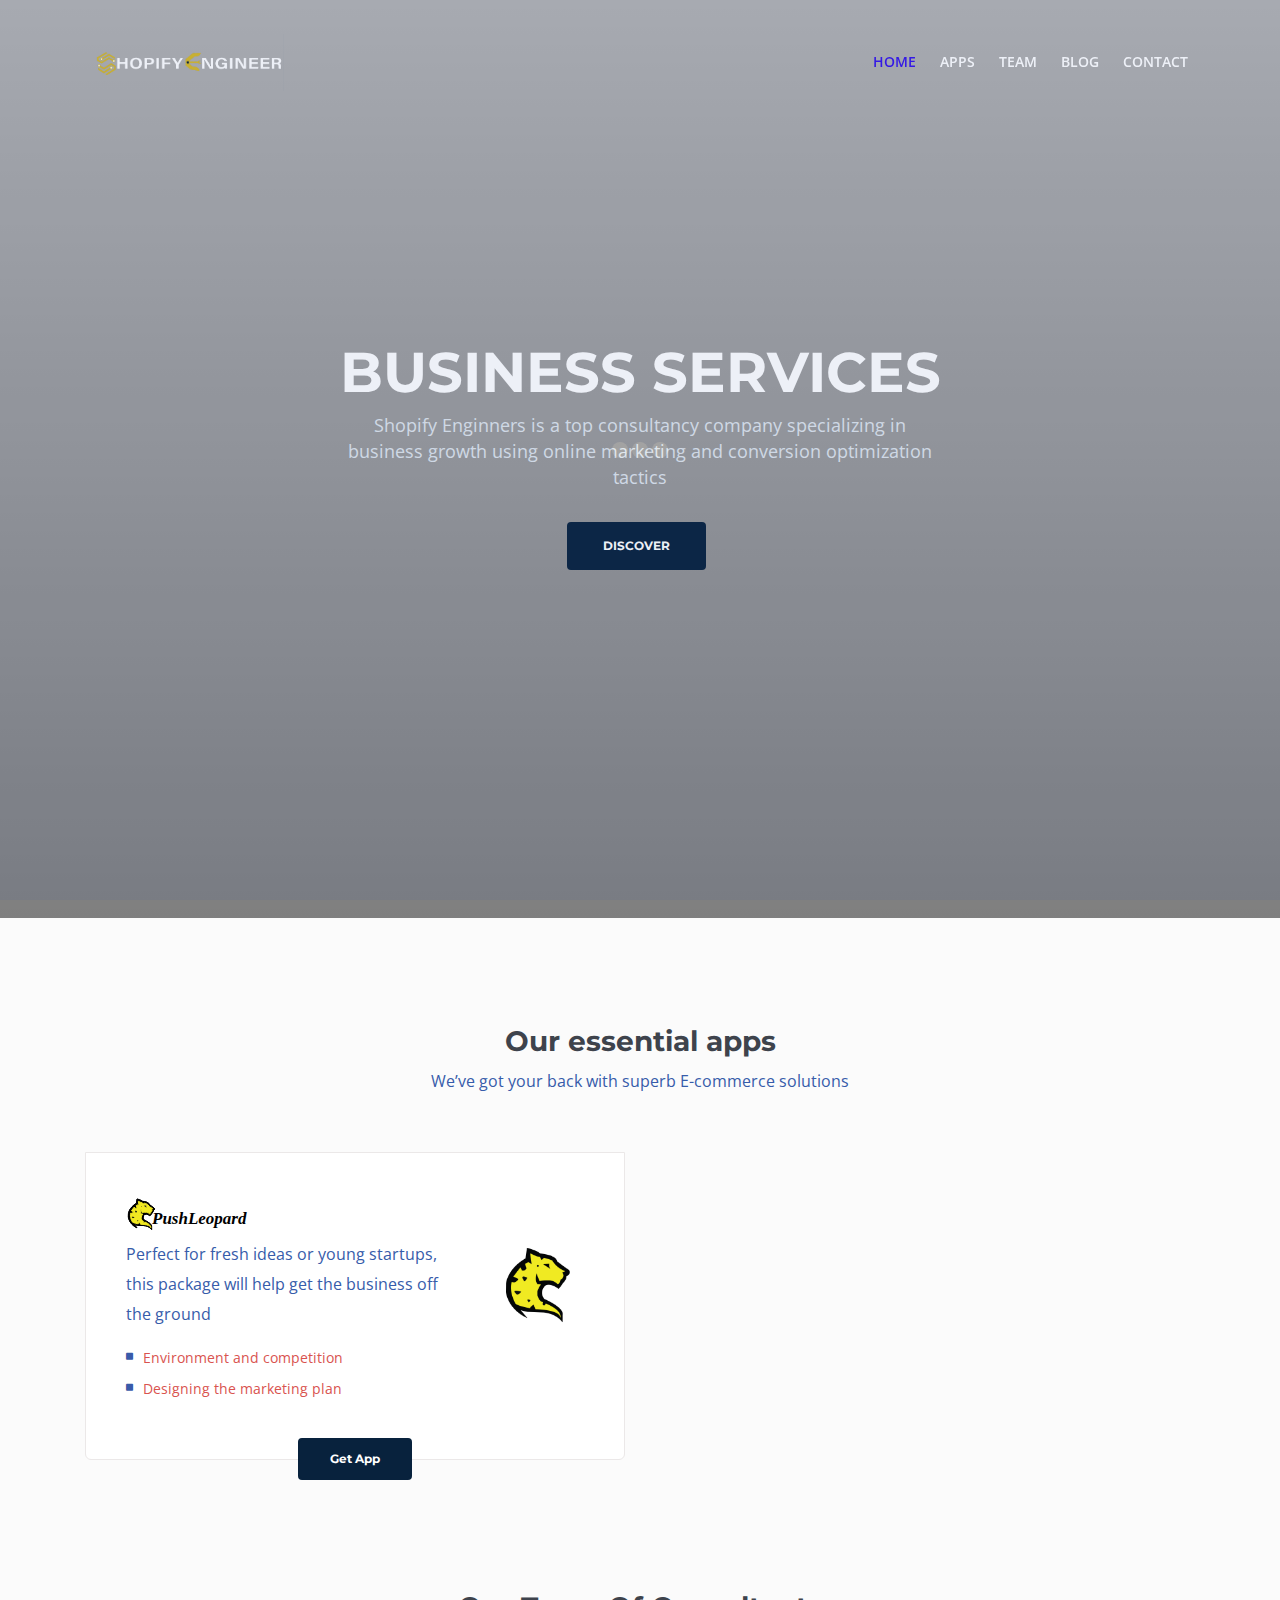
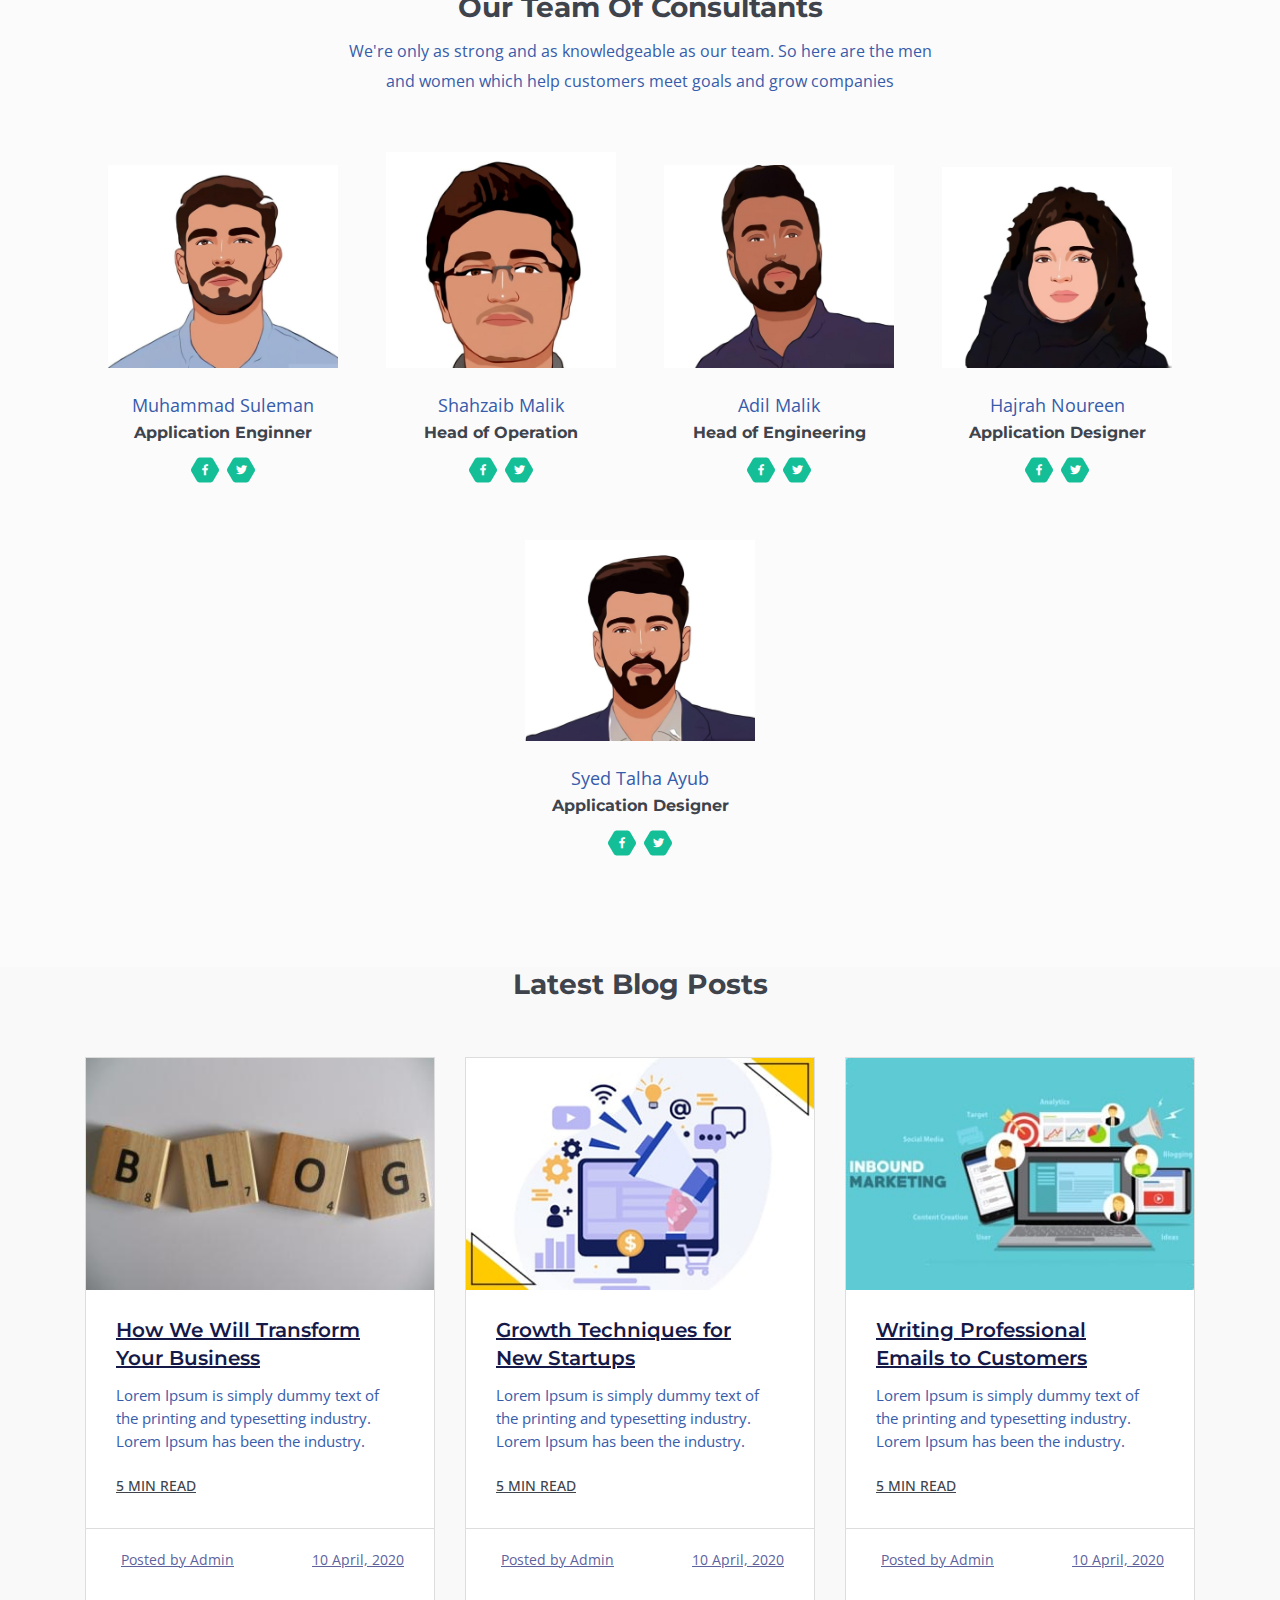
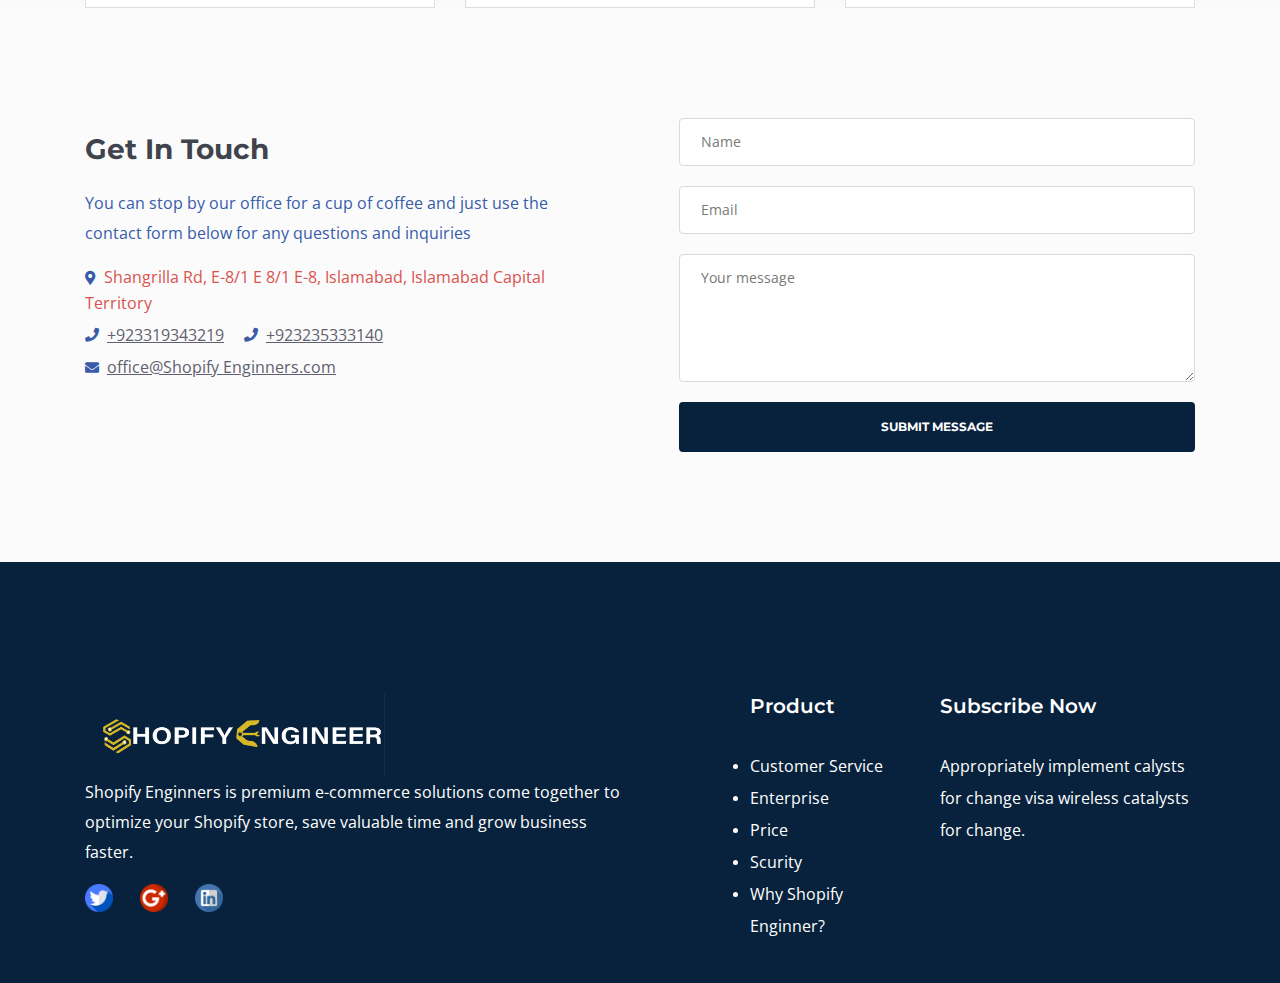
==== commit f6c47044: "chbges" ====
--- a/index.html
+++ b/index.html
@@ -88,9 +88,9 @@
         <li class="nav-item">
           <a class="nav-link page-scroll" href="#blog">BLOG</a>
         </li>
-        <li class="nav-item">
+        <!-- <li class="nav-item">
           <a class="nav-link page-scroll" href="#Pricing">PRICING</a>
-        </li>
+        </li> -->
 
 
         <li class="nav-item">
@@ -127,7 +127,7 @@
 
 
   <!-- Services -->
-  <div id="Pricing" class="cards-2">
+  <div id="Apps" class="cards-2">
     <div class="container">
       <div class="row">
         <div class="col-lg-12">
@@ -325,7 +325,7 @@
             <div class="image-wrapper">
               <img class="img-fluid" src="images/hajrah.jpeg" alt="alternative">
             </div> <!-- end of image wrapper -->
-            <p class="p-large">Hajrah Nureen</p>
+            <p class="p-large">Hajrah Noureen</p>
             <p class="job-title">Application Designer</p>
             <span class="social-icons">
               <span class="fa-stack">
--- a/css/styles.css
+++ b/css/styles.css
@@ -173,9 +173,9 @@
 .btn-solid-lg {
 	display: inline-block;
 	padding: 1.375rem 2.125rem 1.375rem 2.125rem;
-	border: 0.125rem solid #395BA9;
+	border: 0.125rem solid #08223d;
 	border-radius: 0.25rem;
-	background-color: #395BA9;
+	background-color: #08223d;
 	color: #fff;
 	font: 700 0.75rem/0 "Montserrat", sans-serif;
 	text-decoration: none;
@@ -385,9 +385,9 @@
 	display: inline-block;
 	width: 100%;
 	height: 3.125rem;
-	border: 0.125rem solid #395BA9;
+	border: 0.125rem solid #08223d;
 	border-radius: 0.25rem;
-	background-color: #395BA9;
+	background-color: #08223d;
 	color: #fff;
 	font: 700 0.75rem/1.75rem "Montserrat", sans-serif;
 	cursor: pointer;
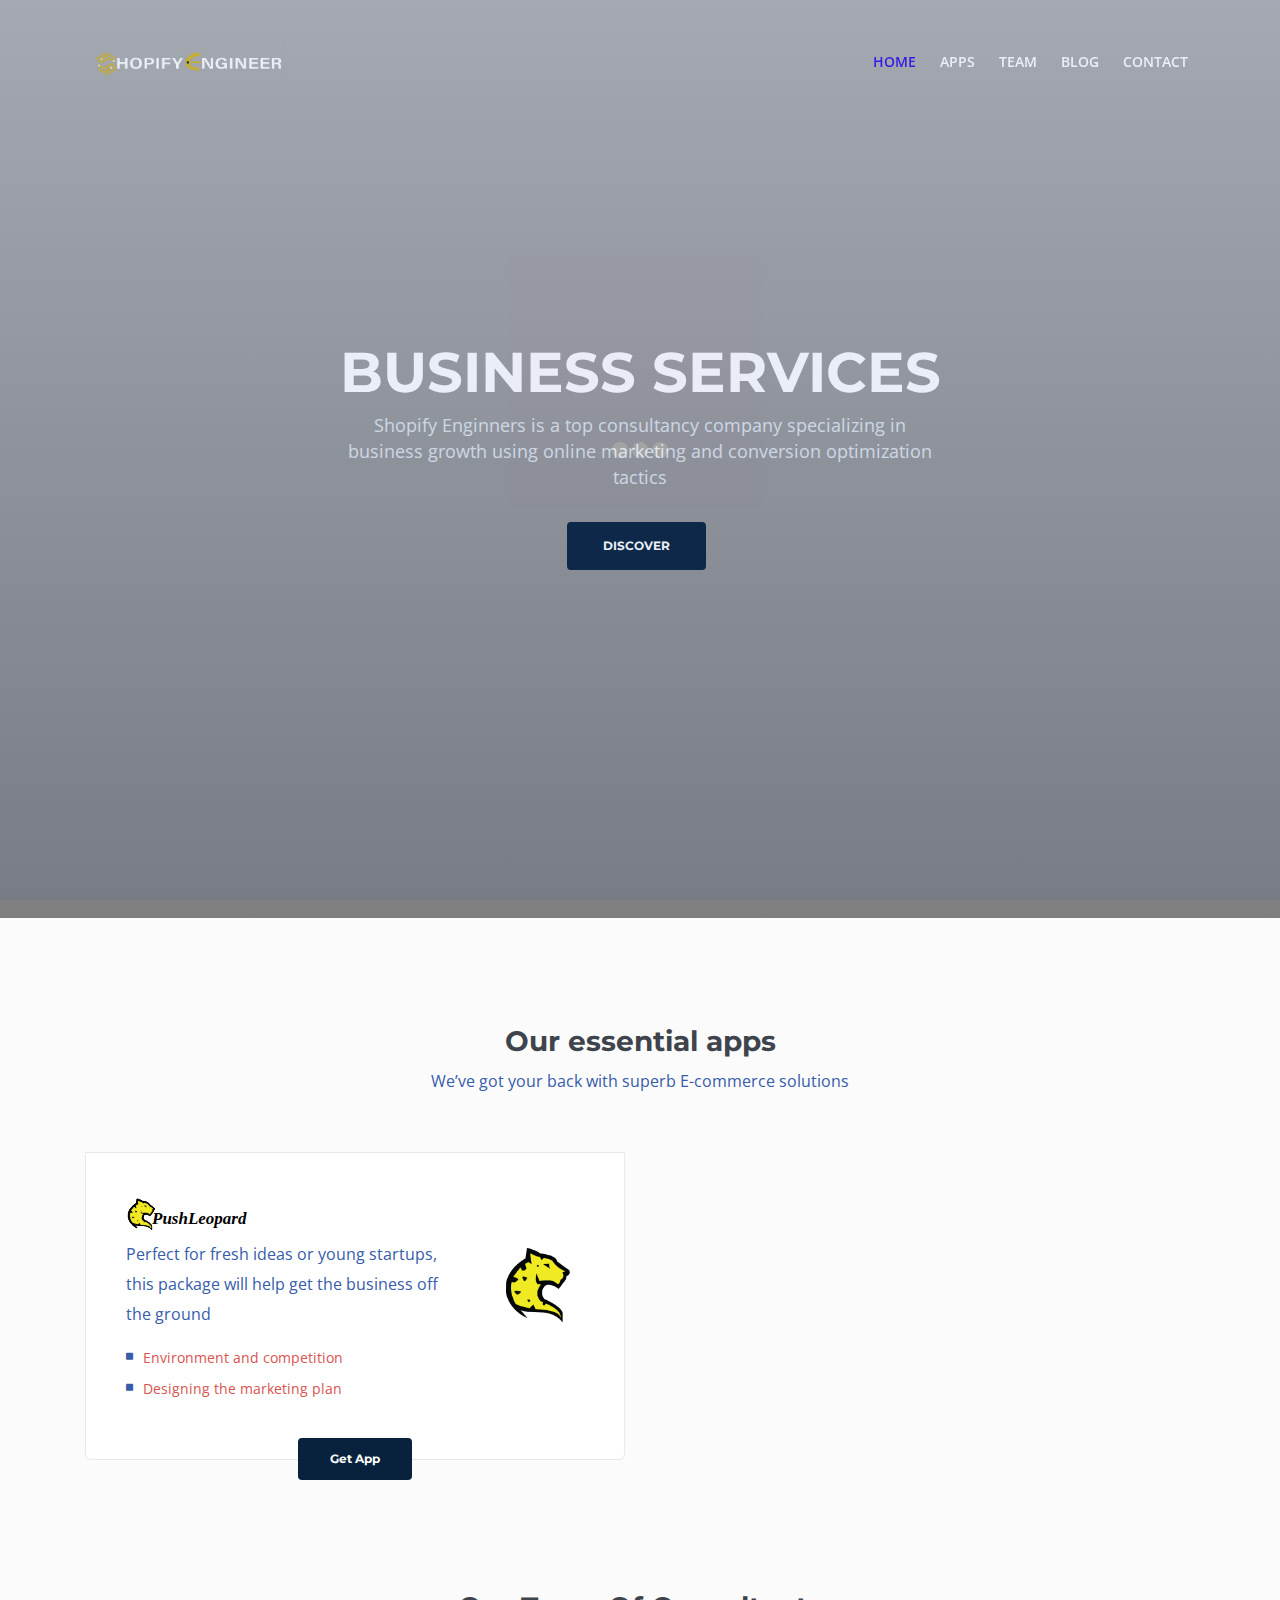
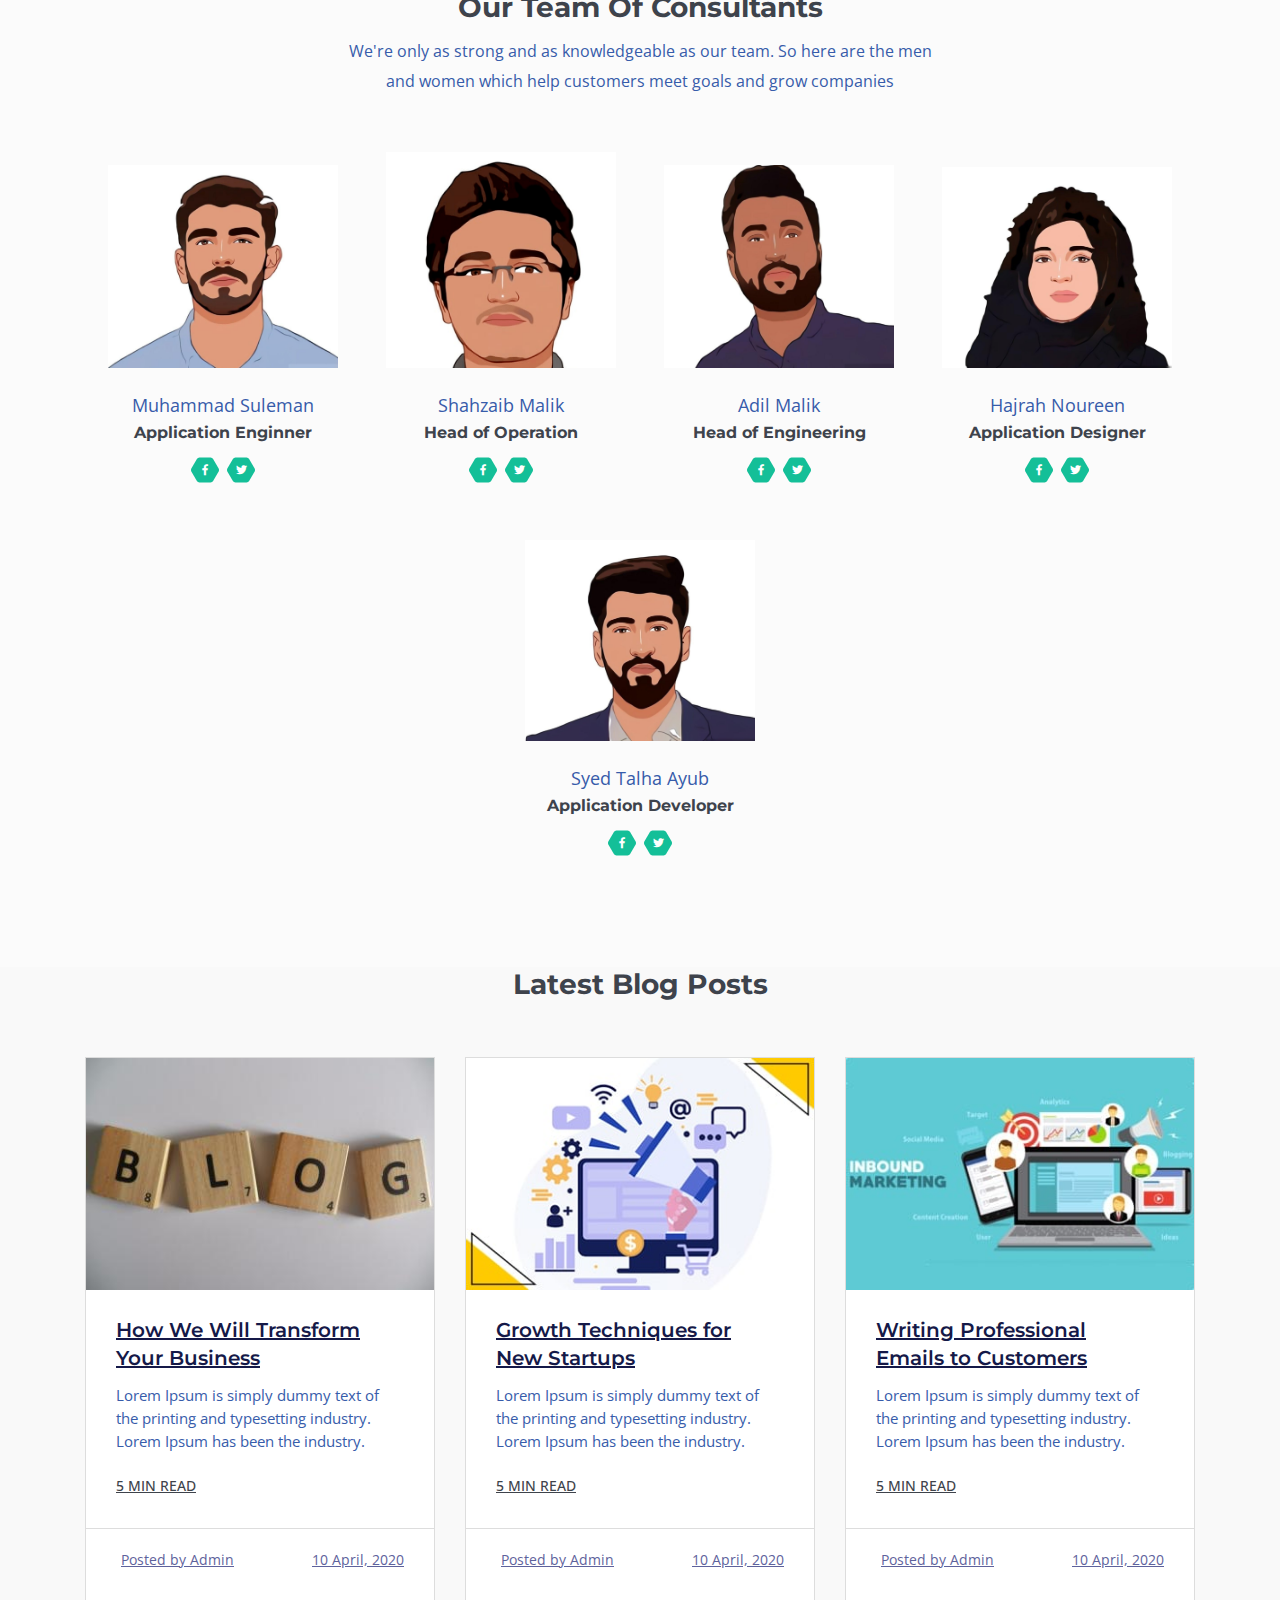
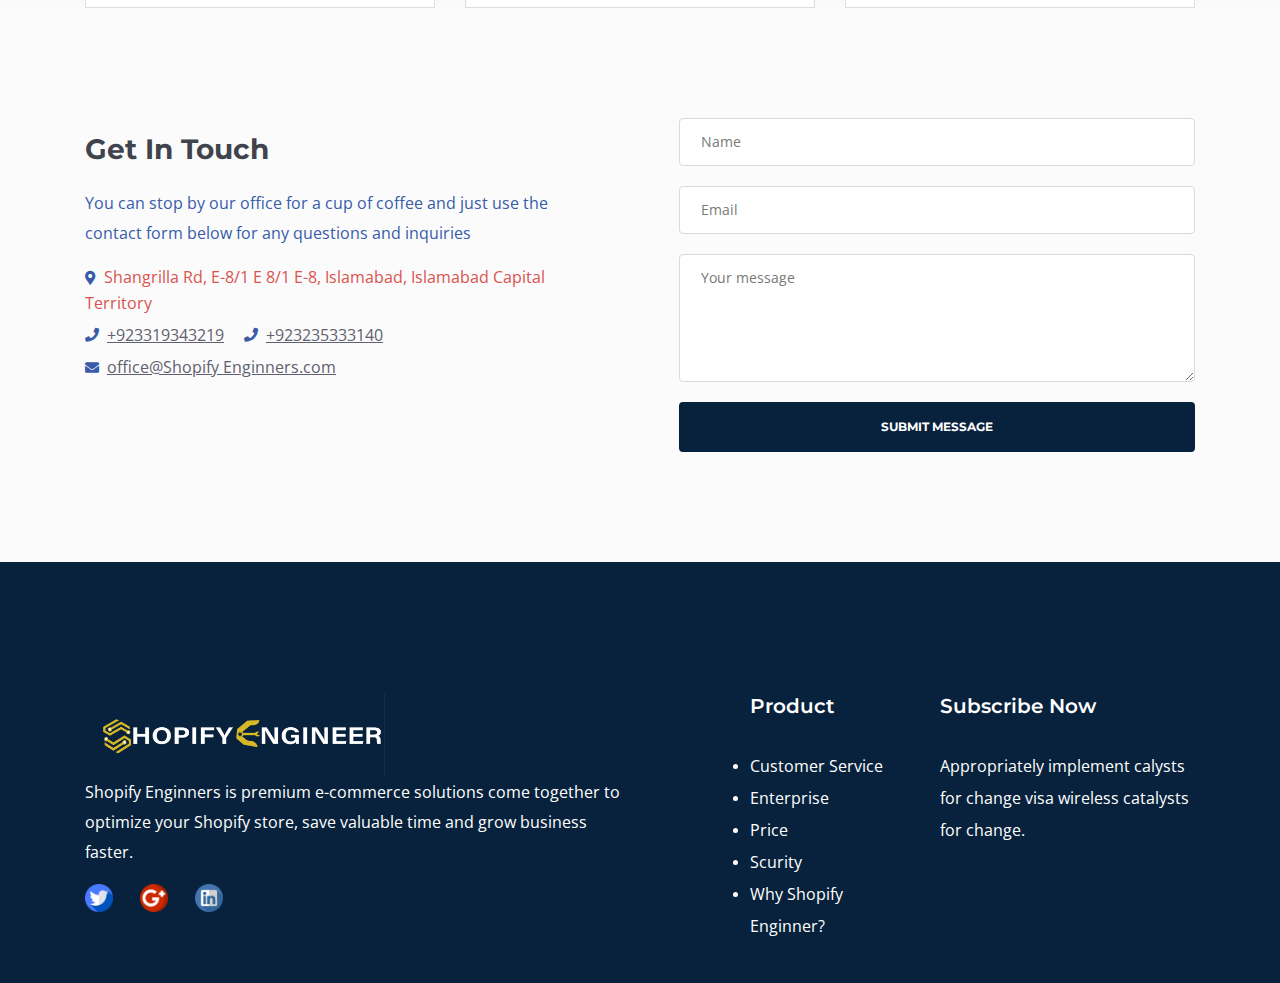
==== commit db37405f: "namechnged" ====
--- a/index.html
+++ b/index.html
@@ -348,7 +348,7 @@
                 <img class="img-fluid" src="images/talha.jpeg" alt="alternative">
               </div> <!-- end of image wrapper -->
               <p class="p-large">Syed Talha Ayub</p>
-              <p class="job-title">Application Designer</p>
+              <p class="job-title">Application Developer</p>
               <span class="social-icons">
                 <span class="fa-stack">
                   <a href="#your-link">
